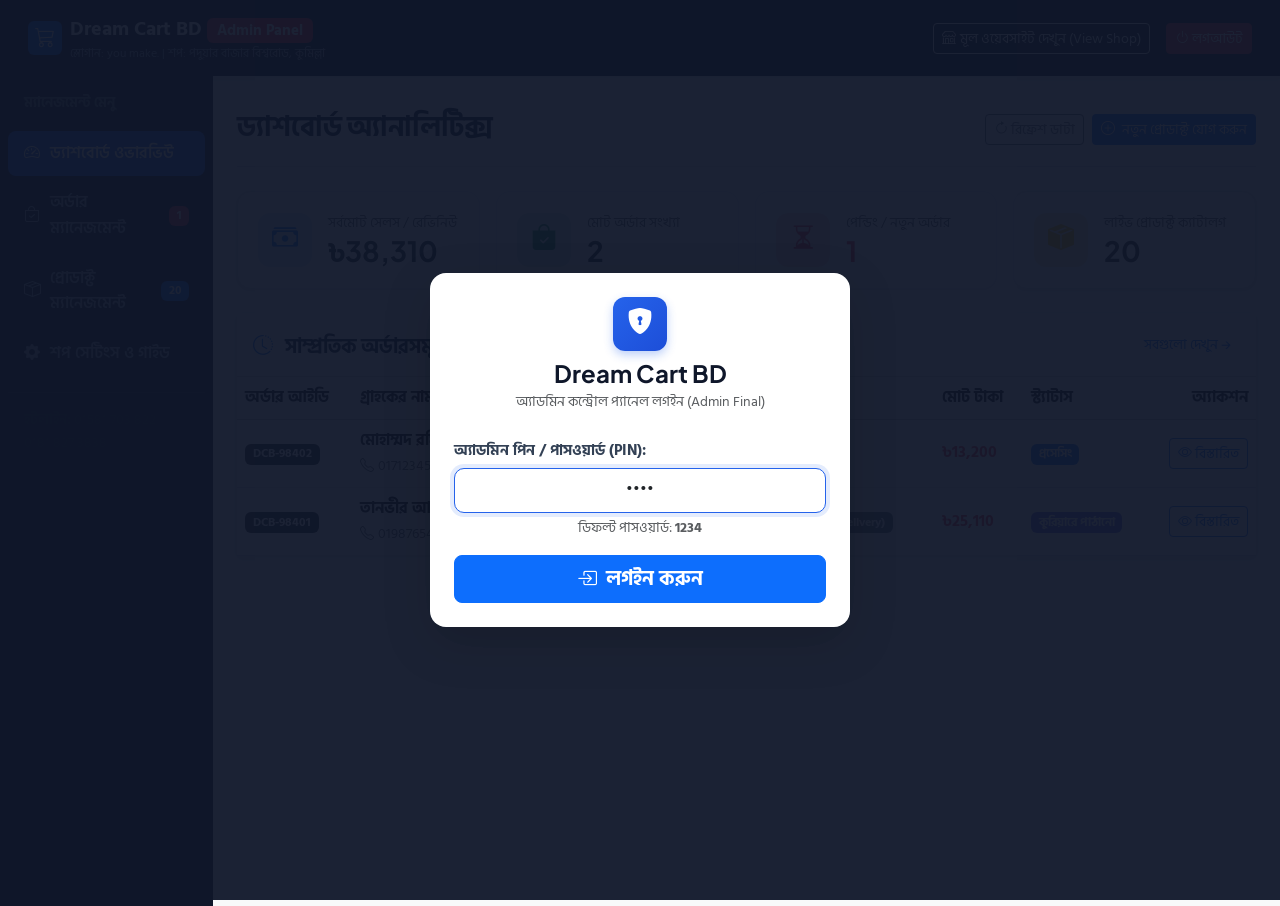
==== admin.html @ ada5e943 "Add files via upload" ====
<!DOCTYPE html>
<html lang="bn">
<head>
  <meta charset="UTF-8">
  <meta name="viewport" content="width=device-width, initial-scale=1.0">
  <title>Admin Panel - Dream Cart BD | অ্যাডমিন কন্ট্রোল প্যানেল</title>
  
  <!-- Bootstrap 5 CSS -->
  <link href="https://cdn.jsdelivr.net/npm/bootstrap@5.3.3/dist/css/bootstrap.min.css" rel="stylesheet">
  <!-- Bootstrap Icons -->
  <link rel="stylesheet" href="https://cdn.jsdelivr.net/npm/bootstrap-icons@1.11.3/font/bootstrap-icons.min.css">
  <!-- Google Fonts -->
  <link href="https://fonts.googleapis.com/css2?family=Hind+Siliguri:wght@400;500;600;700&family=Plus+Jakarta+Sans:wght@500;600;700;800&display=swap" rel="stylesheet">
  <link rel="stylesheet" href="css/style.css">
  
  <style>
    .admin-sidebar {
      min-height: calc(100vh - 70px);
      background: #0f172a;
      color: #94a3b8;
    }
    .admin-nav-item {
      color: #94a3b8;
      border-radius: 8px;
      padding: 10px 16px;
      margin-bottom: 4px;
      display: flex;
      align-items: center;
      gap: 10px;
      text-decoration: none;
      font-weight: 600;
      transition: all 0.2s;
    }
    .admin-nav-item:hover, .admin-nav-item.active {
      background: #2563eb;
      color: #ffffff;
    }
    .stat-card {
      border: 1px solid #e2e8f0;
      border-radius: 14px;
      padding: 20px;
      background: #ffffff;
      box-shadow: var(--shadow-sm);
      display: flex;
      align-items: center;
      gap: 16px;
    }
    .stat-icon {
      width: 54px;
      height: 54px;
      border-radius: 12px;
      display: flex;
      align-items: center;
      justify-content: center;
      font-size: 26px;
      flex-shrink: 0;
    }
    .login-overlay {
      position: fixed;
      top: 0;
      left: 0;
      width: 100vw;
      height: 100vh;
      background: rgba(15, 23, 42, 0.95);
      z-index: 2000;
      display: flex;
      align-items: center;
      justify-content: center;
    }
  </style>
</head>
<body class="bg-light">

  <!-- Admin Login Protection Overlay -->
  <div id="admin-login-overlay" class="login-overlay">
    <div class="card p-4 shadow-lg border-0" style="max-width: 420px; width: 90%; border-radius: 16px;">
      <div class="text-center mb-4">
        <div class="brand-icon-box mx-auto mb-2" style="width: 54px; height: 54px; font-size: 26px;">
          <i class="bi bi-shield-lock-fill"></i>
        </div>
        <h4 class="fw-bold mb-1">Dream Cart BD</h4>
        <p class="text-muted small mb-0">অ্যাডমিন কন্ট্রোল প্যানেল লগইন (Admin Final)</p>
      </div>
      <form id="admin-login-form">
        <div class="mb-3">
          <label class="form-label small fw-bold">অ্যাডমিন পিন / পাসওয়ার্ড (PIN):</label>
          <input type="password" id="admin-pin-input" class="form-control form-control-lg text-center" placeholder="যেমন: 1234" value="1234" required autofocus>
          <div class="form-text text-center">ডিফল্ট পাসওয়ার্ড: <strong>1234</strong></div>
        </div>
        <button type="submit" class="btn btn-primary btn-lg w-100 fw-bold">
          <i class="bi bi-box-arrow-in-right me-1"></i> লগইন করুন
        </button>
      </form>
    </div>
  </div>

  <!-- Admin Top Navbar -->
  <header class="navbar navbar-expand-lg navbar-dark bg-dark sticky-top px-3 py-2 shadow-sm" style="background:#0f172a !important;">
    <div class="container-fluid">
      <a class="navbar-brand d-flex align-items-center gap-2" href="admin.html">
        <div class="bg-primary text-white p-2 rounded-2 d-flex align-items-center justify-content-center" style="width: 34px; height: 34px;">
          <i class="bi bi-cart3"></i>
        </div>
        <div>
          <span class="fw-bold">Dream Cart BD</span> <span class="badge bg-danger">Admin Panel</span>
          <div style="font-size: 0.72rem; color: #94a3b8;">স্লোগান: you make. | শপ: পদুয়ার বাজার বিশ্বরোড, কুমিল্লা</div>
        </div>
      </a>

      <div class="d-flex align-items-center gap-3">
        <a href="index.html" class="btn btn-outline-light btn-sm d-flex align-items-center gap-1">
          <i class="bi bi-shop"></i> মূল ওয়েবসাইট দেখুন (View Shop)
        </a>
        <button class="btn btn-danger btn-sm" onclick="adminLogout()">
          <i class="bi bi-power"></i> লগআউট
        </button>
      </div>
    </div>
  </header>

  <div class="container-fluid">
    <div class="row">
      <!-- Admin Sidebar Navigation -->
      <nav class="col-md-3 col-lg-2 d-md-block admin-sidebar py-3 px-2">
        <div class="position-sticky">
          <div class="px-3 mb-3 text-uppercase text-secondary small fw-bold">ম্যানেজমেন্ট মেনু</div>
          <a href="#section-dashboard" class="admin-nav-item active" onclick="switchAdminTab('dashboard', this)">
            <i class="bi bi-speedometer2"></i> ড্যাশবোর্ড ওভারভিউ
          </a>
          <a href="#section-orders" class="admin-nav-item" onclick="switchAdminTab('orders', this)">
            <i class="bi bi-bag-check"></i> অর্ডার ম্যানেজমেন্ট
            <span class="badge bg-danger ms-auto" id="sidebar-pending-badge">0</span>
          </a>
          <a href="#section-products" class="admin-nav-item" onclick="switchAdminTab('products', this)">
            <i class="bi bi-box-seam"></i> প্রোডাক্ট ম্যানেজমেন্ট
            <span class="badge bg-primary ms-auto" id="sidebar-product-count">20</span>
          </a>
          <a href="#section-settings" class="admin-nav-item" onclick="switchAdminTab('settings', this)">
            <i class="bi bi-gear-fill"></i> শপ সেটিংস ও গাইড
          </a>

          <hr class="border-secondary my-3">
          <div class="px-3 text-muted small">
            <div><strong>হটলাইন:</strong> 01581 703 822</div>
            <div>0181 827 3838</div>
          </div>
        </div>
      </nav>

      <!-- Main Content Area -->
      <main class="col-md-9 ms-sm-auto col-lg-10 px-md-4 py-4">

        <!-- TAB 1: Dashboard Overview -->
        <div id="tab-dashboard" class="admin-tab-content">
          <div class="d-flex justify-content-between flex-wrap flex-md-nowrap align-items-center pt-2 pb-3 mb-4 border-bottom">
            <h2 class="h3 fw-bold">ড্যাশবোর্ড অ্যানালিটিক্স</h2>
            <div class="btn-toolbar mb-2 mb-md-0">
              <button type="button" class="btn btn-sm btn-outline-secondary me-2" onclick="refreshAdminData()">
                <i class="bi bi-arrow-clockwise"></i> রিফ্রেশ ডাটা
              </button>
              <button type="button" class="btn btn-sm btn-primary" onclick="openAddProductModal()">
                <i class="bi bi-plus-circle me-1"></i> নতুন প্রোডাক্ট যোগ করুন
              </button>
            </div>
          </div>

          <!-- Stats Grid -->
          <div class="row g-3 mb-4">
            <div class="col-sm-6 col-xl-3">
              <div class="stat-card">
                <div class="stat-icon bg-primary-subtle text-primary"><i class="bi bi-cash-stack"></i></div>
                <div>
                  <div class="text-muted small">সর্বমোট সেলস / রেভিনিউ</div>
                  <h3 class="fw-bold mb-0 text-dark" id="stat-total-revenue">৳০</h3>
                </div>
              </div>
            </div>
            <div class="col-sm-6 col-xl-3">
              <div class="stat-card">
                <div class="stat-icon bg-success-subtle text-success"><i class="bi bi-bag-check-fill"></i></div>
                <div>
                  <div class="text-muted small">মোট অর্ডার সংখ্যা</div>
                  <h3 class="fw-bold mb-0 text-dark" id="stat-total-orders">০</h3>
                </div>
              </div>
            </div>
            <div class="col-sm-6 col-xl-3">
              <div class="stat-card">
                <div class="stat-icon bg-danger-subtle text-danger"><i class="bi bi-hourglass-split"></i></div>
                <div>
                  <div class="text-muted small">পেন্ডিং / নতুন অর্ডার</div>
                  <h3 class="fw-bold mb-0 text-danger" id="stat-pending-orders">০</h3>
                </div>
              </div>
            </div>
            <div class="col-sm-6 col-xl-3">
              <div class="stat-card">
                <div class="stat-icon bg-warning-subtle text-warning"><i class="bi bi-box-seam-fill"></i></div>
                <div>
                  <div class="text-muted small">লাইভ প্রোডাক্ট ক্যাটালগ</div>
                  <h3 class="fw-bold mb-0 text-dark" id="stat-total-products">২০</h3>
                </div>
              </div>
            </div>
          </div>

          <!-- Quick Orders Table in Dashboard -->
          <div class="card border-0 shadow-sm mb-4">
            <div class="card-header bg-white py-3 d-flex justify-content-between align-items-center">
              <h5 class="fw-bold mb-0"><i class="bi bi-clock-history me-2 text-primary"></i> সাম্প্রতিক অর্ডারসমূহ (Recent Orders)</h5>
              <button class="btn btn-sm btn-link text-decoration-none" onclick="switchAdminTab('orders')">সবগুলো দেখুন →</button>
            </div>
            <div class="table-responsive">
              <table class="table table-hover align-middle mb-0">
                <thead class="table-light">
                  <tr>
                    <th>অর্ডার আইডি</th>
                    <th>গ্রাহকের নাম ও ফোন</th>
                    <th>ডেলিভারি এরিয়া</th>
                    <th>পেমেন্ট মেথড ও TrxID</th>
                    <th>মোট টাকা</th>
                    <th>স্ট্যাটাস</th>
                    <th class="text-end">অ্যাকশন</th>
                  </tr>
                </thead>
                <tbody id="dashboard-recent-orders-tbody">
                  <!-- Rendered via JS -->
                </tbody>
              </table>
            </div>
          </div>
        </div>

        <!-- TAB 2: Orders Management -->
        <div id="tab-orders" class="admin-tab-content" style="display: none;">
          <div class="d-flex justify-content-between flex-wrap flex-md-nowrap align-items-center pt-2 pb-3 mb-4 border-bottom">
            <h2 class="h3 fw-bold">অর্ডার ম্যানেজমেন্ট (Order Management)</h2>
            <div class="d-flex gap-2">
              <button class="btn btn-sm btn-outline-success" onclick="exportOrdersToCSV()">
                <i class="bi bi-file-earmark-spreadsheet me-1"></i> এক্সেল / CSV ডাউনলোড
              </button>
            </div>
          </div>

          <!-- Order Filters -->
          <div class="card border-0 shadow-sm p-3 mb-4">
            <div class="row g-3 align-items-center">
              <div class="col-md-4">
                <div class="input-group">
                  <span class="input-group-text bg-white"><i class="bi bi-search"></i></span>
                  <input type="text" id="order-search-input" class="form-control" placeholder="অর্ডার আইডি, গ্রাহকের নাম বা ফোন দিয়ে খুঁজুন...">
                </div>
              </div>
              <div class="col-md-3">
                <select id="order-status-filter" class="form-select">
                  <option value="all">সকল স্ট্যাটাস</option>
                  <option value="Pending">নতুন (Pending)</option>
                  <option value="Confirmed">কনফার্মড (Confirmed)</option>
                  <option value="Processing">প্রসেসিং (Processing)</option>
                  <option value="Shipped">কুরিয়ারে পাঠানো (Shipped)</option>
                  <option value="Delivered">ডেলিভারড (Delivered)</option>
                  <option value="Cancelled">বাতিল (Cancelled)</option>
                </select>
              </div>
              <div class="col-md-3">
                <select id="order-payment-filter" class="form-select">
                  <option value="all">সকল পেমেন্ট পদ্ধতি</option>
                  <option value="cod">ক্যাশ অন ডেলিভারি (COD)</option>
                  <option value="bkash">বিকাশ (bKash)</option>
                  <option value="nagad">নগদ (Nagad)</option>
                  <option value="rocket">রকেট (Rocket)</option>
                  <option value="bank">ব্যাংক ট্রান্সফার</option>
                </select>
              </div>
              <div class="col-md-2 text-end">
                <span class="text-muted small" id="orders-count-text">০ টি অর্ডার</span>
              </div>
            </div>
          </div>

          <!-- Full Orders Table -->
          <div class="card border-0 shadow-sm">
            <div class="table-responsive">
              <table class="table table-hover align-middle mb-0">
                <thead class="table-light">
                  <tr>
                    <th>অর্ডার আইডি</th>
                    <th>তারিখ</th>
                    <th>গ্রাহকের তথ্য ও ঠিকানা</th>
                    <th>পেমেন্ট মেথড</th>
                    <th>TrxID / প্রেরক</th>
                    <th>মূল্য</th>
                    <th>স্ট্যাটাস আপডেট</th>
                    <th class="text-end">অ্যাকশন</th>
                  </tr>
                </thead>
                <tbody id="admin-orders-tbody">
                  <!-- Rendered via JS -->
                </tbody>
              </table>
            </div>
          </div>
        </div>

        <!-- TAB 3: Products Management -->
        <div id="tab-products" class="admin-tab-content" style="display: none;">
          <div class="d-flex justify-content-between flex-wrap flex-md-nowrap align-items-center pt-2 pb-3 mb-4 border-bottom">
            <div>
              <h2 class="h3 fw-bold mb-1">প্রোডাক্ট ম্যানেজমেন্ট (Product Management)</h2>
              <p class="text-muted small mb-0">হোমপেজের ২০টি প্রোডাক্ট আপলোড, এডিট ও পরিবর্তন করুন</p>
            </div>
            <div class="d-flex gap-2">
              <button class="btn btn-outline-danger btn-sm" onclick="confirmResetProducts()">
                <i class="bi bi-arrow-counterclockwise me-1"></i> ডিফল্ট ২০ প্রোডাক্ট রিস্টোর
              </button>
              <button class="btn btn-primary btn-sm fw-bold" onclick="openAddProductModal()">
                <i class="bi bi-plus-lg me-1"></i> নতুন প্রোডাক্ট যুক্ত করুন
              </button>
            </div>
          </div>

          <!-- Products Filter Bar -->
          <div class="card border-0 shadow-sm p-3 mb-4">
            <div class="row g-3">
              <div class="col-md-6">
                <input type="text" id="admin-product-search" class="form-control" placeholder="প্রোডাক্টের নাম দিয়ে খুঁজুন...">
              </div>
              <div class="col-md-4">
                <select id="admin-product-cat-filter" class="form-select">
                  <option value="all">সকল ক্যাটাগরি</option>
                  <option value="Cash & Security">ক্যাশ ও সিকিউরিটি</option>
                  <option value="Paper & Shredders">পেপার ও শ্রেডার</option>
                  <option value="Office Furniture">অফিস ফার্নিচার</option>
                  <option value="POS & Barcode">পিওএস ও বারকোড</option>
                  <option value="Electronics & Presentation">ইলেকট্রনিক্স ও প্রযুক্তি</option>
                  <option value="Binding & Lamination">বাইন্ডিং ও লেমিনেশন</option>
                </select>
              </div>
              <div class="col-md-2 text-end">
                <span class="badge bg-secondary p-2" id="admin-products-count-badge">২০ টি প্রোডাক্ট</span>
              </div>
            </div>
          </div>

          <!-- Products Table -->
          <div class="card border-0 shadow-sm">
            <div class="table-responsive">
              <table class="table table-hover align-middle mb-0">
                <thead class="table-light">
                  <tr>
                    <th style="width: 70px;">ছবি</th>
                    <th>প্রোডাক্টের নাম ও ক্যাটাগরি</th>
                    <th>রেগুলার প্রাইস</th>
                    <th>সেলিং প্রাইস (৫% ছাড়া)</th>
                    <th>স্টক</th>
                    <th>স্ট্যাটাস</th>
                    <th class="text-end" style="width: 150px;">অ্যাকশন</th>
                  </tr>
                </thead>
                <tbody id="admin-products-tbody">
                  <!-- Rendered via JS -->
                </tbody>
              </table>
            </div>
          </div>
        </div>

        <!-- TAB 4: Shop Settings & Help -->
        <div id="tab-settings" class="admin-tab-content" style="display: none;">
          <div class="pt-2 pb-3 mb-4 border-bottom">
            <h2 class="h3 fw-bold">শপ ইনফরমেশন ও গিটহাব ডিপ্লয়মেন্ট গাইড</h2>
          </div>

          <div class="row g-4">
            <div class="col-lg-6">
              <div class="card border-0 shadow-sm p-4 h-100">
                <h5 class="fw-bold mb-3 text-primary"><i class="bi bi-shop me-2"></i> দোকানের বর্তমান তথ্য</h5>
                <table class="table table-bordered small">
                  <tr>
                    <th style="width: 35%;">দোকানের নাম:</th>
                    <td><strong>Dream Cart BD</strong></td>
                  </tr>
                  <tr>
                    <th>স্লোগান:</th>
                    <td class="text-danger"><strong>you make.</strong></td>
                  </tr>
                  <tr>
                    <th>মোবাইল নম্বর:</th>
                    <td>01581 703 822, 0181 827 3838</td>
                  </tr>
                  <tr>
                    <th>ঠিকানা:</th>
                    <td>chaudhari plaza ground floor room number 3 paduar Bazar, bishwa Road comilla.</td>
                  </tr>
                  <tr>
                    <th>প্রোডাক্ট ধরন:</th>
                    <td>অফিস ইকুইপমেন্ট (Office Equipment)</td>
                  </tr>
                  <tr>
                    <th>ডেলিভারি চার্জ:</th>
                    <td>কুমিল্লার ভিতর: ৯০৳ | ঢাকার ভিতরে: ১১০৳ | বাইরে: ১৩৫৳</td>
                  </tr>
                  <tr>
                    <th>অনলাইন ছাড়:</th>
                    <td><strong>৫% ক্যাশব্যাক</strong> (স্বয়ংক্রিয়ভাবে ক্যালকুলেট হয়)</td>
                  </tr>
                  <tr>
                    <th>বিকাশ একাউন্ট:</th>
                    <td>০১৮৭৯৬৫৩১৪৩ (পার্সোনাল), ০১৫৮১৭০৩৮২২ (পেমেন্ট মার্চেন্ট)</td>
                  </tr>
                  <tr>
                    <th>নগদ / রকেট:</th>
                    <td>নগদ: ০১৮৭৯৬৫৩১৪৩ | রকেট: ০১৫৮১৭০৩৮২২</td>
                  </tr>
                  <tr>
                    <th>ব্যাংক একাউন্ট:</th>
                    <td>20508070200030208, Islami Bank BD Ltd, Jainal Abedin</td>
                  </tr>
                  <tr>
                    <th>মূল শপ লিংক:</th>
                    <td><a href="https://tinyurl.com/Dream-Cart-BD" target="_blank">https://tinyurl.com/Dream-Cart-BD</a></td>
                  </tr>
                </table>
              </div>
            </div>

            <div class="col-lg-6">
              <div class="card border-0 shadow-sm p-4 h-100">
                <h5 class="fw-bold mb-3 text-success"><i class="bi bi-github me-2"></i> গিটহাব পেজেস (GitHub Pages) ফ্রি হোস্ট গাইড</h5>
                <p class="small text-muted">এই ওয়েবসাইটটি সম্পূর্ণ স্ট্যাটিক (HTML, CSS, JS) হওয়ায় কোনো সার্ভার ফি ছাড়াই আজীবন ১০০% ফ্রিতে GitHub Pages-এ লাইভ রাখতে পারবেন:</p>
                <ol class="small text-muted ps-3">
                  <li class="mb-2">আপনার GitHub অ্যাকাউন্টে যান এবং একটি নতুন রিপোজিটরি তৈরি করুন (যেমন: <code>dream-cart-bd</code>)।</li>
                  <li class="mb-2">এই ফোল্ডারের সকল ফাইল (<code>index.html</code>, <code>admin.html</code>, <code>css/</code>, <code>js/</code>, <code>README.md</code>) আপলোড করুন।</li>
                  <li class="mb-2">রিপোজিটরির <strong>Settings</strong> ট্যাবে ক্লিক করে বাম পাশের মেনু থেকে <strong>Pages</strong> অপশনে যান।</li>
                  <li class="mb-2"><strong>Build and deployment</strong> সেকশনে <em>Branch: main</em> এবং <em>Folder: /(root)</em> সিলেক্ট করে <strong>Save</strong> বাটনে ক্লিক করুন।</li>
                  <li class="mb-2">মাত্র ১-২ মিনিটের মধ্যে আপনার ওয়েবসাইট বিশ্বব্যাপী ফ্রি ডোমেইনে লাইভ হয়ে যাবে!</li>
                </ol>
                <div class="alert alert-info small mb-0">
                  <i class="bi bi-info-circle-fill me-1"></i> কাস্টমার ওয়েবসাইট থেকে অর্ডার করলে তা সরাসরি আপনার ব্রাউজারের এই অ্যাডমিন প্যানেলে জমা হবে!
                </div>
              </div>
            </div>
          </div>
        </div>

      </main>
    </div>
  </div>

  <!-- Order Details & Print Invoice Modal -->
  <div class="modal fade" id="adminOrderDetailsModal" tabindex="-1" aria-hidden="true">
    <div class="modal-dialog modal-lg modal-dialog-centered modal-dialog-scrollable">
      <div class="modal-content">
        <div class="modal-header bg-dark text-white">
          <h5 class="modal-title fw-bold"><i class="bi bi-receipt me-2"></i> অর্ডার বিস্তারিত ও চালান (#<span id="adm-modal-order-id"></span>)</h5>
          <button type="button" class="btn-close btn-close-white" data-bs-dismiss="modal" aria-label="Close"></button>
        </div>
        <div class="modal-body p-4">
          <div class="printable-invoice" id="admin-printable-invoice">
            <div class="d-flex justify-content-between align-items-center border-bottom pb-3 mb-3">
              <div>
                <h3 class="fw-bold text-primary mb-0">Dream Cart BD</h3>
                <small class="text-danger fw-bold">you make. | Office Equipment Specialist</small>
                <div class="small text-muted">চৌধুরী প্লাজা গ্রাউন্ড ফ্লোর রুম নং ৩, পদুয়ার বাজার বিশ্বরোড, কুমিল্লা</div>
                <div class="small text-muted">ফোন: 01581 703 822, 0181 827 3838</div>
              </div>
              <div class="text-end">
                <span class="badge bg-danger fs-6 mb-1" id="adm-view-order-id"></span>
                <div class="small text-muted" id="adm-view-order-date"></div>
                <span class="badge bg-info mt-1" id="adm-view-order-status"></span>
              </div>
            </div>

            <!-- Customer and Payment Details -->
            <div class="row g-3 mb-3">
              <div class="col-sm-6">
                <strong>গ্রাহকের তথ্য:</strong>
                <div id="adm-view-cust-name" class="fw-bold"></div>
                <div>ফোন: <a href="#" id="adm-view-cust-phone" class="text-decoration-none"></a></div>
                <div>ইমেইল: <span id="adm-view-cust-email"></span></div>
                <div class="small text-muted mt-1">ঠিকানা: <span id="adm-view-cust-address"></span></div>
                <div class="badge bg-light text-dark border mt-1">ডেলিভারি এরিয়া: <span id="adm-view-area-name"></span></div>
              </div>
              <div class="col-sm-6 text-sm-end">
                <strong>পেমেন্ট সংক্রান্ত তথ্য:</strong>
                <div class="fw-bold text-primary" id="adm-view-payment-method"></div>
                <div id="adm-view-online-fields" class="mt-1 p-2 bg-light rounded text-start d-inline-block">
                  <div><strong>প্রেরকের নম্বর:</strong> <span id="adm-view-sender-phone"></span></div>
                  <div><strong>TrxID:</strong> <span id="adm-view-trx-id" class="text-danger fw-bold"></span></div>
                </div>
              </div>
            </div>

            <!-- Items Table -->
            <table class="table table-bordered table-sm mb-3">
              <thead class="table-light">
                <tr>
                  <th>প্রোডাক্টের নাম ও ভ্যারিয়েন্ট</th>
                  <th class="text-center">পরিমাণ</th>
                  <th class="text-end">একক দাম</th>
                  <th class="text-end">মোট টাকা</th>
                </tr>
              </thead>
              <tbody id="adm-view-items-tbody">
                <!-- Injected via JS -->
              </tbody>
              <tfoot>
                <tr>
                  <th colspan="3" class="text-end">সাবটোটাল:</th>
                  <td class="text-end fw-bold" id="adm-view-subtotal">৳০</td>
                </tr>
                <tr id="adm-view-discount-row" style="display: none;">
                  <th colspan="3" class="text-end text-success">অনলাইন পেমেন্ট ৫% ছাড়:</th>
                  <td class="text-end text-success fw-bold" id="adm-view-discount">-৳০</td>
                </tr>
                <tr>
                  <th colspan="3" class="text-end">ডেলিভারি চার্জ:</th>
                  <td class="text-end" id="adm-view-delivery">৳০</td>
                </tr>
                <tr class="table-danger">
                  <th colspan="3" class="text-end fs-6">সর্বমোট প্রদেয় বিল:</th>
                  <th class="text-end fs-6 text-danger" id="adm-view-total">৳০</th>
                </tr>
              </tfoot>
            </table>

            <!-- Customer Notes -->
            <div id="adm-view-notes-box" class="p-2 bg-light rounded small mb-3" style="display: none;">
              <strong>গ্রাহকের বিশেষ নোট:</strong> <span id="adm-view-notes"></span>
            </div>
          </div>

          <!-- Status Update Box -->
          <div class="card p-3 border-0 bg-light mt-3">
            <h6 class="fw-bold mb-2">অর্ডার স্ট্যাটাস পরিবর্তন করুন:</h6>
            <div class="d-flex gap-2 align-items-center">
              <select id="adm-modal-status-select" class="form-select w-auto">
                <option value="Pending">নতুন অর্ডার (Pending)</option>
                <option value="Confirmed">কনফার্মড (Confirmed)</option>
                <option value="Processing">প্রসেসিং (Processing)</option>
                <option value="Shipped">কুরিয়ারে পাঠানো হয়েছে (Shipped)</option>
                <option value="Delivered">ডেলিভারড সম্পন্ন (Delivered)</option>
                <option value="Cancelled">বাতিল করা হয়েছে (Cancelled)</option>
              </select>
              <button class="btn btn-primary" onclick="updateOrderStatusFromModal()">
                <i class="bi bi-check2"></i> সেভ করুন
              </button>
            </div>
          </div>
        </div>
        <div class="modal-footer justify-content-between">
          <div class="d-flex gap-2">
            <button class="btn btn-dark" onclick="window.print()">
              <i class="bi bi-printer me-1"></i> ইনভয়েস প্রিন্ট
            </button>
            <a href="#" id="adm-modal-btn-wa" target="_blank" class="btn btn-success" style="background:#25d366; border:none;">
              <i class="bi bi-whatsapp me-1"></i> কাস্টমারকে WhatsApp মেসেজ
            </a>
          </div>
          <button type="button" class="btn btn-secondary" data-bs-dismiss="modal">বন্ধ করুন</button>
        </div>
      </div>
    </div>
  </div>

  <!-- Add / Edit Product Modal -->
  <div class="modal fade" id="productFormModal" tabindex="-1" aria-hidden="true">
    <div class="modal-dialog modal-lg modal-dialog-centered modal-dialog-scrollable">
      <div class="modal-content">
        <div class="modal-header bg-primary text-white">
          <h5 class="modal-title fw-bold" id="productFormModalTitle">নতুন প্রোডাক্ট যোগ করুন</h5>
          <button type="button" class="btn-close btn-close-white" data-bs-dismiss="modal" aria-label="Close"></button>
        </div>
        <form id="product-edit-form" onsubmit="handleProductFormSubmit(event)">
          <div class="modal-body p-4">
            <input type="hidden" id="pf-product-id">

            <div class="row g-3">
              <div class="col-md-8">
                <label class="form-label fw-bold">প্রোডাক্টের শিরোনাম (Title in Bangla) <span class="text-danger">*</span></label>
                <input type="text" id="pf-title" class="form-control" required placeholder="যেমন: ডুয়াল সেন্সর মানি কাউন্টিং মেশিন">
              </div>
              <div class="col-md-4">
                <label class="form-label fw-bold">ক্যাটাগরি (Category) <span class="text-danger">*</span></label>
                <select id="pf-category" class="form-select" required>
                  <option value="Cash & Security">ক্যাশ ও সিকিউরিটি</option>
                  <option value="Paper & Shredders">পেপার ও শ্রেডার</option>
                  <option value="Office Furniture">অফিস ফার্নিচার</option>
                  <option value="POS & Barcode">পিওএস ও বারকোড</option>
                  <option value="Electronics & Presentation">ইলেকট্রনিক্স ও প্রযুক্তি</option>
                  <option value="Binding & Lamination">বাইন্ডিং ও লেমিনেশন</option>
                </select>
              </div>

              <div class="col-md-4">
                <label class="form-label fw-bold">রেগুলার প্রাইস (৳) <span class="text-danger">*</span></label>
                <input type="number" id="pf-regular-price" class="form-control" required placeholder="16500">
              </div>
              <div class="col-md-4">
                <label class="form-label fw-bold">সেলিং প্রাইস (৳) <span class="text-danger">*</span></label>
                <input type="number" id="pf-sale-price" class="form-control" required placeholder="13800">
              </div>
              <div class="col-md-4">
                <label class="form-label fw-bold">স্টক পরিমাণ (Stock) <span class="text-danger">*</span></label>
                <input type="number" id="pf-stock" class="form-control" required placeholder="15">
              </div>

              <div class="col-md-6">
                <label class="form-label fw-bold">কালার ভ্যারিয়েন্ট (কমা দিয়ে আলাদা করুন)</label>
                <input type="text" id="pf-colors" class="form-control" placeholder="ম্যাট ব্ল্যাক, সিলভার গ্রে, আইভরি হোয়াইট">
              </div>
              <div class="col-md-6">
                <label class="form-label fw-bold">সাইজ / মডেল স্পেক (কমা দিয়ে আলাদা করুন)</label>
                <input type="text" id="pf-sizes" class="form-control" placeholder="স্ট্যান্ডার্ড, হেভি ডিউটি, প্রো ম্যাক্স">
              </div>

              <!-- Multi-Image URLs (5-10 images) -->
              <div class="col-12">
                <div class="d-flex justify-content-between align-items-center mb-1">
                  <label class="form-label fw-bold mb-0">প্রোডাক্টের ছবিসমূহ (৫ থেকে ১০টি ইমেজ লিঙ্ক দিন) <span class="text-danger">*</span></label>
                  <button type="button" class="btn btn-sm btn-outline-primary" onclick="addImageUrlInput()">
                    <i class="bi bi-plus-circle me-1"></i> আরও ছবি যোগ করুন
                  </button>
                </div>
                <small class="text-muted d-block mb-2">প্রতিটি প্রোডাক্টে ৫-১০ টি ছবি থাকলে কাস্টমার ডিটেইলস পেজে স্বয়ংক্রিয়ভাবে স্লাইডারে প্রদর্শিত হবে।</small>
                <div id="pf-images-container">
                  <!-- Inputs dynamically added -->
                </div>
              </div>

              <div class="col-md-6">
                <label class="form-label fw-bold">ব্যাজ (Badge Text)</label>
                <input type="text" id="pf-badge" class="form-control" placeholder="যেমন: বেস্ট সেলার, হট ডিল">
              </div>
              <div class="col-md-6">
                <label class="form-label fw-bold">ওয়ারেন্টি তথ্য</label>
                <input type="text" id="pf-warranty" class="form-control" placeholder="১ বছরের অফিসিয়াল সার্ভিস ওয়ারেন্টি">
              </div>

              <div class="col-12">
                <label class="form-label fw-bold">প্রধান ফিচারসমূহ (প্রতি লাইনে একটি করে)</label>
                <textarea id="pf-highlights" class="form-control" rows="3" placeholder="প্রতি মিনিটে ১০০০ নোট গণনার গতি&#10;ইউভি এবং এমজি ফেক নোট সেন্সর&#10;এক্সটার্নাল কাস্টমার ডিসপ্লে ফ্রি"></textarea>
              </div>

              <div class="col-12">
                <label class="form-label fw-bold">বিস্তারিত বর্ণনা (Description)</label>
                <textarea id="pf-desc" class="form-control" rows="3" placeholder="প্রোডাক্টের বিস্তারিত বিবরণ লিখুন..."></textarea>
              </div>
            </div>
          </div>
          <div class="modal-footer">
            <button type="button" class="btn btn-secondary" data-bs-dismiss="modal">বাতিল</button>
            <button type="submit" class="btn btn-primary fw-bold px-4">
              <i class="bi bi-save me-1"></i> প্রোডাক্ট সেভ করুন
            </button>
          </div>
        </form>
      </div>
    </div>
  </div>

  <!-- Bootstrap 5 JS Bundle -->
  <script src="https://cdn.jsdelivr.net/npm/bootstrap@5.3.3/dist/js/bootstrap.bundle.min.js"></script>
  <!-- Store Data & Admin Logic -->
  <script src="js/data.js"></script>
  <script src="js/admin.js"></script>
</body>
</html>
---- css/style.css ----
/* ==========================================================================
   Dream Cart BD - Premium E-Commerce Styling
   Slogan: you make. | Office Equipment Specialist
   ========================================================================== */

@import url('https://fonts.googleapis.com/css2?family=Hind+Siliguri:wght@300;400;500;600;700&family=Plus+Jakarta+Sans:wght@400;500;600;700;800&display=swap');

:root {
  --primary: #0f172a;
  --primary-light: #1e293b;
  --accent: #2563eb;
  --accent-hover: #1d4ed8;
  --cta: #e11d48;
  --cta-hover: #be123c;
  --success: #10b981;
  --success-dark: #059669;
  --warning: #f59e0b;
  --bkash: #e2136e;
  --nagad: #f7941d;
  --rocket: #8c3494;
  --bank: #006633;
  --bg-soft: #f8fafc;
  --card-bg: #ffffff;
  --text-dark: #0f172a;
  --text-muted: #64748b;
  --border-color: #e2e8f0;
  --shadow-sm: 0 1px 3px rgba(0,0,0,0.06), 0 1px 2px rgba(0,0,0,0.04);
  --shadow-md: 0 4px 6px -1px rgba(0,0,0,0.08), 0 2px 4px -1px rgba(0,0,0,0.04);
  --shadow-lg: 0 10px 25px -3px rgba(0,0,0,0.08), 0 4px 6px -2px rgba(0,0,0,0.03);
  --shadow-hover: 0 20px 30px -5px rgba(37, 99, 235, 0.15);
  --radius-sm: 8px;
  --radius-md: 14px;
  --radius-lg: 20px;
}

body {
  font-family: 'Hind Siliguri', 'Plus Jakarta Sans', sans-serif;
  background-color: var(--bg-soft);
  color: var(--text-dark);
  line-height: 1.6;
  overflow-x: hidden;
}

h1, h2, h3, h4, h5, h6 {
  font-family: 'Plus Jakarta Sans', 'Hind Siliguri', sans-serif;
  font-weight: 700;
  color: var(--text-dark);
}

a {
  text-decoration: none;
  transition: all 0.25s ease;
}

/* ==========================================================================
   Top Announcement Bar
   ========================================================================== */
.top-bar-ticker {
  background: linear-gradient(90deg, #0f172a 0%, #1e1b4b 50%, #0f172a 100%);
  color: #f1f5f9;
  font-size: 0.88rem;
  padding: 8px 0;
  border-bottom: 1px solid rgba(255,255,255,0.1);
}
.top-bar-ticker .discount-pill {
  background: #e11d48;
  color: #fff;
  padding: 2px 10px;
  border-radius: 20px;
  font-weight: 700;
  font-size: 0.8rem;
  display: inline-block;
  animation: pulse-glow 2s infinite;
}
@keyframes pulse-glow {
  0% { box-shadow: 0 0 0 0 rgba(225, 29, 72, 0.7); }
  70% { box-shadow: 0 0 0 8px rgba(225, 29, 72, 0); }
  100% { box-shadow: 0 0 0 0 rgba(225, 29, 72, 0); }
}

/* ==========================================================================
   Main Navbar
   ========================================================================== */
.site-header {
  background: #ffffff;
  box-shadow: 0 2px 15px rgba(0,0,0,0.05);
  position: sticky;
  top: 0;
  z-index: 1020;
  transition: all 0.3s ease;
}
.brand-logo-wrap {
  display: flex;
  align-items: center;
  gap: 12px;
}
.brand-icon-box {
  width: 48px;
  height: 48px;
  background: linear-gradient(135deg, #2563eb, #1d4ed8);
  color: #ffffff;
  border-radius: 12px;
  display: flex;
  align-items: center;
  justify-content: center;
  font-size: 24px;
  box-shadow: 0 4px 10px rgba(37, 99, 235, 0.3);
}
.brand-name {
  font-size: 1.5rem;
  font-weight: 800;
  letter-spacing: -0.5px;
  color: #0f172a;
  line-height: 1.1;
  margin: 0;
}
.brand-name span {
  color: #2563eb;
}
.brand-slogan {
  font-size: 0.82rem;
  font-weight: 600;
  color: #e11d48;
  letter-spacing: 1px;
  text-transform: lowercase;
  margin: 0;
}
.header-contact-badge {
  background: #eff6ff;
  border: 1px solid #bfdbfe;
  padding: 6px 14px;
  border-radius: 10px;
  display: flex;
  align-items: center;
  gap: 8px;
  font-size: 0.88rem;
  color: #1e40af;
  font-weight: 600;
}

/* ==========================================================================
   Hero Section & Countdown
   ========================================================================== */
.hero-section {
  background: radial-gradient(circle at 80% 20%, rgba(37, 99, 235, 0.12) 0%, rgba(248, 250, 252, 1) 70%), #ffffff;
  padding: 40px 0 50px;
  border-bottom: 1px solid #e2e8f0;
  position: relative;
  overflow: hidden;
}
.hero-tag {
  display: inline-flex;
  align-items: center;
  gap: 8px;
  background: #fef2f2;
  border: 1px solid #fecaca;
  color: #dc2626;
  padding: 6px 16px;
  border-radius: 50px;
  font-size: 0.88rem;
  font-weight: 600;
  margin-bottom: 18px;
}
.hero-title {
  font-size: 2.8rem;
  font-weight: 800;
  line-height: 1.25;
  color: #0f172a;
  margin-bottom: 20px;
}
.hero-title .highlight-text {
  background: linear-gradient(135deg, #2563eb, #e11d48);
  -webkit-background-clip: text;
  -webkit-text-fill-color: transparent;
}
.hero-desc {
  font-size: 1.15rem;
  color: #475569;
  margin-bottom: 25px;
  max-width: 580px;
}

/* Urgent Countdown Timer Box */
.countdown-container {
  background: linear-gradient(135deg, #0f172a, #1e293b);
  border-radius: var(--radius-md);
  padding: 20px 24px;
  color: #ffffff;
  box-shadow: 0 10px 25px rgba(15, 23, 42, 0.2);
  margin-bottom: 25px;
  border: 1px solid rgba(255,255,255,0.1);
}
.countdown-header {
  display: flex;
  align-items: center;
  justify-content: space-between;
  margin-bottom: 15px;
  font-size: 0.95rem;
  font-weight: 600;
  color: #fbbf24;
}
.timer-boxes {
  display: flex;
  gap: 12px;
}
.time-unit {
  flex: 1;
  background: rgba(255, 255, 255, 0.08);
  backdrop-filter: blur(4px);
  border-radius: 10px;
  padding: 10px 6px;
  text-align: center;
  border: 1px solid rgba(255,255,255,0.15);
}
.time-num {
  font-family: 'Plus Jakarta Sans', sans-serif;
  font-size: 1.8rem;
  font-weight: 800;
  color: #ffffff;
  line-height: 1;
}
.time-label {
  font-size: 0.72rem;
  text-transform: uppercase;
  letter-spacing: 0.5px;
  color: #94a3b8;
  margin-top: 4px;
}

/* Live Visitor & Activity Bar */
.social-proof-bar {
  background: #ffffff;
  border: 1px solid #e2e8f0;
  border-radius: 50px;
  padding: 8px 18px;
  display: inline-flex;
  align-items: center;
  gap: 12px;
  font-size: 0.9rem;
  font-weight: 600;
  color: #334155;
  box-shadow: var(--shadow-sm);
}
.live-dot {
  width: 10px;
  height: 10px;
  background-color: #10b981;
  border-radius: 50%;
  position: relative;
}
.live-dot::after {
  content: '';
  position: absolute;
  top: -3px;
  left: -3px;
  right: -3px;
  bottom: -3px;
  border-radius: 50%;
  background-color: rgba(16, 185, 129, 0.4);
  animation: ripple 1.5s infinite;
}
@keyframes ripple {
  0% { transform: scale(1); opacity: 1; }
  100% { transform: scale(2); opacity: 0; }
}

/* Feature Trust Badges */
.trust-features {
  padding: 30px 0;
  background: #ffffff;
  border-bottom: 1px solid #e2e8f0;
}
.feature-card {
  display: flex;
  align-items: center;
  gap: 16px;
  padding: 14px;
  border-radius: var(--radius-md);
  transition: all 0.25s ease;
}
.feature-card:hover {
  background: #f8fafc;
  transform: translateY(-2px);
}
.feature-icon-wrap {
  width: 52px;
  height: 52px;
  border-radius: 14px;
  display: flex;
  align-items: center;
  justify-content: center;
  font-size: 24px;
  flex-shrink: 0;
}
.icon-blue { background: #eff6ff; color: #2563eb; }
.icon-rose { background: #fff1f2; color: #e11d48; }
.icon-emerald { background: #ecfdf5; color: #059669; }
.icon-amber { background: #fffbeb; color: #d97706; }

/* ==========================================================================
   Product Section & Filtering
   ========================================================================== */
.section-title-wrap {
  text-align: center;
  max-width: 750px;
  margin: 0 auto 35px;
}
.section-subtitle {
  color: #2563eb;
  font-weight: 700;
  text-transform: uppercase;
  letter-spacing: 1px;
  font-size: 0.85rem;
  margin-bottom: 6px;
}
.section-main-title {
  font-size: 2.2rem;
  font-weight: 800;
  color: #0f172a;
}
.filter-tabs-wrapper {
  display: flex;
  flex-wrap: wrap;
  justify-content: center;
  gap: 10px;
  margin-bottom: 30px;
}
.filter-btn {
  background: #ffffff;
  border: 1px solid #cbd5e1;
  color: #475569;
  padding: 9px 18px;
  border-radius: 50px;
  font-size: 0.92rem;
  font-weight: 600;
  cursor: pointer;
  transition: all 0.2s ease;
  display: inline-flex;
  align-items: center;
  gap: 6px;
}
.filter-btn:hover, .filter-btn.active {
  background: #2563eb;
  border-color: #2563eb;
  color: #ffffff;
  box-shadow: 0 4px 12px rgba(37, 99, 235, 0.25);
}

/* ==========================================================================
   Product Card
   ========================================================================== */
.product-card {
  background: #ffffff;
  border-radius: var(--radius-md);
  border: 1px solid #e2e8f0;
  overflow: hidden;
  transition: all 0.3s cubic-bezier(0.16, 1, 0.3, 1);
  display: flex;
  flex-direction: column;
  height: 100%;
  position: relative;
}
.product-card:hover {
  transform: translateY(-6px);
  box-shadow: var(--shadow-hover);
  border-color: #93c5fd;
}
.product-img-wrapper {
  position: relative;
  width: 100%;
  padding-top: 72%;
  background: #f1f5f9;
  overflow: hidden;
  cursor: pointer;
}
.product-img {
  position: absolute;
  top: 0;
  left: 0;
  width: 100%;
  height: 100%;
  object-fit: cover;
  transition: transform 0.4s ease;
}
.product-card:hover .product-img {
  transform: scale(1.05);
}
.badge-discount {
  position: absolute;
  top: 12px;
  left: 12px;
  background: #e11d48;
  color: #ffffff;
  font-size: 0.78rem;
  font-weight: 700;
  padding: 4px 10px;
  border-radius: 6px;
  box-shadow: 0 2px 6px rgba(225, 29, 72, 0.3);
  z-index: 2;
}
.badge-custom {
  position: absolute;
  top: 12px;
  right: 12px;
  background: rgba(15, 23, 42, 0.85);
  backdrop-filter: blur(4px);
  color: #ffffff;
  font-size: 0.75rem;
  font-weight: 600;
  padding: 3px 8px;
  border-radius: 6px;
  z-index: 2;
}
.gallery-count-pill {
  position: absolute;
  bottom: 8px;
  right: 8px;
  background: rgba(0,0,0,0.65);
  color: #ffffff;
  font-size: 0.75rem;
  padding: 2px 8px;
  border-radius: 12px;
  display: inline-flex;
  align-items: center;
  gap: 4px;
}
.product-content {
  padding: 18px;
  display: flex;
  flex-direction: column;
  flex-grow: 1;
}
.product-category-text {
  font-size: 0.8rem;
  color: #2563eb;
  font-weight: 600;
  margin-bottom: 6px;
}
.product-title {
  font-size: 1.05rem;
  font-weight: 700;
  line-height: 1.38;
  margin-bottom: 10px;
  color: #0f172a;
  display: -webkit-box;
  -webkit-line-clamp: 2;
  -webkit-box-orient: vertical;
  overflow: hidden;
  height: 2.8em;
  cursor: pointer;
}
.product-title:hover {
  color: #2563eb;
}
.product-rating-bar {
  display: flex;
  align-items: center;
  gap: 6px;
  font-size: 0.82rem;
  color: #eab308;
  margin-bottom: 12px;
}
.product-rating-bar .rating-count {
  color: #64748b;
}
.price-block {
  display: flex;
  align-items: baseline;
  gap: 10px;
  margin-bottom: 14px;
}
.current-price {
  font-size: 1.45rem;
  font-weight: 800;
  color: #0f172a;
}
.original-price {
  font-size: 0.95rem;
  color: #94a3b8;
  text-decoration: line-through;
}
.online-save-chip {
  background: #dcfce7;
  color: #166534;
  font-size: 0.78rem;
  font-weight: 700;
  padding: 3px 8px;
  border-radius: 6px;
  display: inline-block;
  margin-bottom: 14px;
}

/* Card Button Actions */
.card-actions-grid {
  display: grid;
  grid-template-columns: 1fr 1fr;
  gap: 8px;
  margin-top: auto;
}
.btn-order-now {
  background: linear-gradient(135deg, #e11d48, #be123c);
  color: #ffffff;
  font-weight: 700;
  border: none;
  padding: 9px 12px;
  border-radius: 8px;
  font-size: 0.92rem;
  display: flex;
  align-items: center;
  justify-content: center;
  gap: 6px;
  transition: all 0.2s ease;
}
.btn-order-now:hover {
  background: linear-gradient(135deg, #be123c, #9f1239);
  color: #ffffff;
  transform: scale(1.02);
}
.btn-add-cart {
  background: #eff6ff;
  color: #1d4ed8;
  border: 1px solid #bfdbfe;
  font-weight: 600;
  padding: 9px 12px;
  border-radius: 8px;
  font-size: 0.92rem;
  display: flex;
  align-items: center;
  justify-content: center;
  gap: 6px;
}
.btn-add-cart:hover {
  background: #dbeafe;
  color: #1e40af;
}
.secondary-actions-bar {
  display: flex;
  gap: 6px;
  margin-top: 8px;
}
.btn-quick-wa {
  flex: 1;
  background: #25d366;
  color: #ffffff;
  border: none;
  padding: 6px 10px;
  border-radius: 6px;
  font-size: 0.8rem;
  font-weight: 600;
  display: flex;
  align-items: center;
  justify-content: center;
  gap: 5px;
}
.btn-quick-wa:hover {
  background: #20ba5a;
  color: #ffffff;
}
.btn-quick-call {
  flex: 1;
  background: #f1f5f9;
  color: #334155;
  border: 1px solid #cbd5e1;
  padding: 6px 10px;
  border-radius: 6px;
  font-size: 0.8rem;
  font-weight: 600;
  display: flex;
  align-items: center;
  justify-content: center;
  gap: 5px;
}
.btn-quick-call:hover {
  background: #e2e8f0;
  color: #0f172a;
}
.btn-quick-view {
  background: #f8fafc;
  color: #64748b;
  border: 1px solid #e2e8f0;
  padding: 6px 10px;
  border-radius: 6px;
  font-size: 0.85rem;
}
.btn-quick-view:hover {
  background: #e2e8f0;
  color: #0f172a;
}

/* ==========================================================================
   Product Single View Modal & Carousel
   ========================================================================== */
.modal-product-view .modal-content {
  border-radius: var(--radius-lg);
  border: none;
  box-shadow: 0 25px 50px -12px rgba(0, 0, 0, 0.25);
  overflow: hidden;
}
.modal-gallery-main {
  position: relative;
  background: #f8fafc;
  border-radius: var(--radius-md);
  overflow: hidden;
  height: 380px;
}
.modal-gallery-main img {
  width: 100%;
  height: 100%;
  object-fit: cover;
  transition: opacity 0.3s ease;
}
.gallery-nav-btn {
  position: absolute;
  top: 50%;
  transform: translateY(-50%);
  background: rgba(255,255,255,0.9);
  border: none;
  width: 40px;
  height: 40px;
  border-radius: 50%;
  display: flex;
  align-items: center;
  justify-content: center;
  box-shadow: 0 4px 10px rgba(0,0,0,0.15);
  font-size: 1.2rem;
  color: #0f172a;
  z-index: 5;
  transition: all 0.2s;
}
.gallery-nav-btn:hover {
  background: #ffffff;
  transform: translateY(-50%) scale(1.1);
}
.nav-prev { left: 12px; }
.nav-next { right: 12px; }
.modal-thumbs-row {
  display: flex;
  gap: 8px;
  margin-top: 12px;
  overflow-x: auto;
  padding-bottom: 6px;
}
.thumb-item {
  width: 64px;
  height: 64px;
  border-radius: 8px;
  border: 2px solid transparent;
  cursor: pointer;
  overflow: hidden;
  flex-shrink: 0;
  transition: all 0.2s ease;
  background: #f1f5f9;
}
.thumb-item img {
  width: 100%;
  height: 100%;
  object-fit: cover;
}
.thumb-item.active {
  border-color: #2563eb;
  box-shadow: 0 0 0 2px rgba(37, 99, 235, 0.3);
}

/* Variant Selector Chips */
.variant-chip-group {
  display: flex;
  flex-wrap: wrap;
  gap: 8px;
  margin-bottom: 16px;
}
.variant-chip {
  padding: 6px 14px;
  border-radius: 8px;
  border: 1.5px solid #cbd5e1;
  background: #ffffff;
  font-size: 0.88rem;
  font-weight: 600;
  cursor: pointer;
  transition: all 0.2s ease;
}
.variant-chip:hover {
  border-color: #2563eb;
  background: #f8fafc;
}
.variant-chip.active {
  background: #2563eb;
  border-color: #2563eb;
  color: #ffffff;
}

/* ==========================================================================
   Order Form & Checkout System
   ========================================================================== */
.checkout-section {
  background: #ffffff;
  border-radius: var(--radius-lg);
  box-shadow: var(--shadow-md);
  border: 1px solid #e2e8f0;
  padding: 30px;
}
.checkout-header {
  border-bottom: 2px solid #f1f5f9;
  padding-bottom: 16px;
  margin-bottom: 24px;
}
.form-label {
  font-weight: 600;
  font-size: 0.92rem;
  color: #334155;
  margin-bottom: 6px;
}
.form-control, .form-select {
  border-radius: 10px;
  border: 1.5px solid #cbd5e1;
  padding: 10px 14px;
  font-size: 0.95rem;
  transition: all 0.2s;
}
.form-control:focus, .form-select:focus {
  border-color: #2563eb;
  box-shadow: 0 0 0 4px rgba(37, 99, 235, 0.12);
}

/* AI Smart Address Detection Box */
.ai-address-badge {
  background: linear-gradient(135deg, #eff6ff, #f0fdf4);
  border: 1.5px dashed #3b82f6;
  border-radius: 12px;
  padding: 12px 16px;
  margin-top: 10px;
  display: flex;
  align-items: center;
  gap: 12px;
  transition: all 0.3s ease;
}
.ai-badge-icon {
  width: 36px;
  height: 36px;
  background: #2563eb;
  color: #ffffff;
  border-radius: 10px;
  display: flex;
  align-items: center;
  justify-content: center;
  font-size: 18px;
  flex-shrink: 0;
}
.ai-badge-content h6 {
  margin: 0;
  font-size: 0.9rem;
  font-weight: 700;
  color: #1e3a8a;
}
.ai-badge-content p {
  margin: 2px 0 0;
  font-size: 0.82rem;
  color: #334155;
}

/* Delivery Area Radios */
.delivery-radio-card {
  border: 1.5px solid #e2e8f0;
  border-radius: 12px;
  padding: 12px 14px;
  cursor: pointer;
  transition: all 0.2s;
  background: #ffffff;
  display: flex;
  align-items: center;
  justify-content: space-between;
  margin-bottom: 10px;
}
.delivery-radio-card:hover {
  border-color: #93c5fd;
  background: #f8fafc;
}
.delivery-radio-card.active {
  border-color: #2563eb;
  background: #eff6ff;
}

/* Payment Methods Grid */
.payment-methods-grid {
  display: grid;
  grid-template-columns: repeat(auto-fit, minmax(130px, 1fr));
  gap: 10px;
  margin-bottom: 20px;
}
.payment-card-opt {
  border: 2px solid #e2e8f0;
  border-radius: 12px;
  padding: 12px 8px;
  text-align: center;
  cursor: pointer;
  transition: all 0.2s;
  background: #ffffff;
  position: relative;
}
.payment-card-opt:hover {
  border-color: #cbd5e1;
  transform: translateY(-2px);
}
.payment-card-opt.active {
  border-color: #2563eb;
  background: #eff6ff;
  box-shadow: 0 4px 10px rgba(37, 99, 235, 0.15);
}
.payment-card-opt .discount-tag {
  position: absolute;
  top: -8px;
  right: -6px;
  background: #10b981;
  color: #ffffff;
  font-size: 0.68rem;
  font-weight: 800;
  padding: 2px 6px;
  border-radius: 10px;
}
.payment-icon-img {
  height: 32px;
  object-fit: contain;
  margin-bottom: 6px;
}

/* Online Discount Highlight Box */
.online-discount-banner {
  background: linear-gradient(135deg, #10b981, #059669);
  color: #ffffff;
  border-radius: 12px;
  padding: 14px 18px;
  margin-bottom: 20px;
  box-shadow: 0 6px 15px rgba(16, 185, 129, 0.25);
  display: flex;
  align-items: center;
  gap: 12px;
}
.online-discount-banner i {
  font-size: 28px;
}

/* Payment Instructions Details Box */
.payment-instructions-box {
  background: #fff;
  border: 1.5px solid #fed7aa;
  border-radius: 14px;
  padding: 18px;
  margin-bottom: 20px;
  background: #fffaf0;
}
.account-copy-box {
  display: flex;
  align-items: center;
  justify-content: space-between;
  background: #ffffff;
  border: 1px solid #fed7aa;
  border-radius: 8px;
  padding: 8px 12px;
  margin-top: 6px;
  font-family: 'Plus Jakarta Sans', monospace;
  font-weight: 700;
  color: #7c2d12;
}

/* Order Summary Box */
.order-summary-box {
  background: #f8fafc;
  border-radius: var(--radius-md);
  border: 1px solid #e2e8f0;
  padding: 22px;
}
.summary-line {
  display: flex;
  justify-content: space-between;
  margin-bottom: 10px;
  font-size: 0.95rem;
  color: #475569;
}
.summary-line.total-line {
  border-top: 2px dashed #cbd5e1;
  padding-top: 14px;
  margin-top: 14px;
  font-size: 1.25rem;
  font-weight: 800;
  color: #0f172a;
}
.summary-discount-line {
  color: #16a34a;
  font-weight: 700;
}

/* ==========================================================================
   Floating Action Buttons & Cart Offcanvas
   ========================================================================== */
.floating-actions-container {
  position: fixed;
  bottom: 25px;
  right: 20px;
  display: flex;
  flex-direction: column;
  gap: 12px;
  z-index: 1030;
}
.floating-btn {
  width: 54px;
  height: 54px;
  border-radius: 50%;
  display: flex;
  align-items: center;
  justify-content: center;
  font-size: 24px;
  color: #ffffff;
  box-shadow: 0 8px 20px rgba(0,0,0,0.2);
  transition: all 0.3s cubic-bezier(0.16, 1, 0.3, 1);
  border: none;
  cursor: pointer;
  position: relative;
}
.floating-btn:hover {
  transform: scale(1.12);
  color: #ffffff;
}
.float-wa {
  background: #25d366;
}
.float-call {
  background: #2563eb;
}
.float-cart {
  background: #e11d48;
}
.cart-floating-count {
  position: absolute;
  top: -4px;
  right: -4px;
  background: #0f172a;
  color: #ffffff;
  font-size: 0.75rem;
  font-weight: 800;
  width: 22px;
  height: 22px;
  border-radius: 50%;
  display: flex;
  align-items: center;
  justify-content: center;
  border: 2px solid #ffffff;
}

/* ==========================================================================
   Footer & Visit Main Shop CTA
   ========================================================================== */
.site-footer {
  background: #0f172a;
  color: #94a3b8;
  padding: 60px 0 30px;
  margin-top: 60px;
  border-top: 1px solid #1e293b;
}
.footer-shop-card {
  background: linear-gradient(135deg, #1e293b, #0f172a);
  border: 1px solid rgba(255,255,255,0.1);
  border-radius: var(--radius-lg);
  padding: 30px;
  margin-bottom: 40px;
  text-align: center;
}
.btn-visit-main-shop {
  background: linear-gradient(135deg, #2563eb, #1d4ed8);
  color: #ffffff;
  font-weight: 700;
  font-size: 1.15rem;
  padding: 14px 32px;
  border-radius: 50px;
  display: inline-flex;
  align-items: center;
  gap: 10px;
  box-shadow: 0 10px 25px rgba(37, 99, 235, 0.4);
  transition: all 0.3s;
}
.btn-visit-main-shop:hover {
  background: linear-gradient(135deg, #1d4ed8, #1e40af);
  color: #ffffff;
  transform: translateY(-3px) scale(1.03);
}

/* ==========================================================================
   Invoice & Customer Email Preview
   ========================================================================== */
.invoice-container {
  background: #ffffff;
  padding: 30px;
  border: 1px solid #e2e8f0;
  border-radius: 12px;
}
.email-preview-box {
  background: #f8fafc;
  border: 1px solid #cbd5e1;
  border-radius: 10px;
  padding: 20px;
  font-size: 0.9rem;
}

/* Print Invoice Styling */
@media print {
  body * {
    visibility: hidden;
  }
  .printable-invoice, .printable-invoice * {
    visibility: visible;
  }
  .printable-invoice {
    position: absolute;
    left: 0;
    top: 0;
    width: 100%;
    margin: 0;
    padding: 20px;
    border: none;
    box-shadow: none;
  }
  .no-print {
    display: none !important;
  }
}

/* Responsive adjustments */
@media (max-width: 768px) {
  .hero-title {
    font-size: 2rem;
  }
  .timer-boxes {
    gap: 6px;
  }
  .time-num {
    font-size: 1.3rem;
  }
  .card-actions-grid {
    grid-template-columns: 1fr;
  }
  .floating-actions-container {
    bottom: 15px;
    right: 15px;
    gap: 8px;
  }
  .floating-btn {
    width: 48px;
    height: 48px;
    font-size: 20px;
  }
}
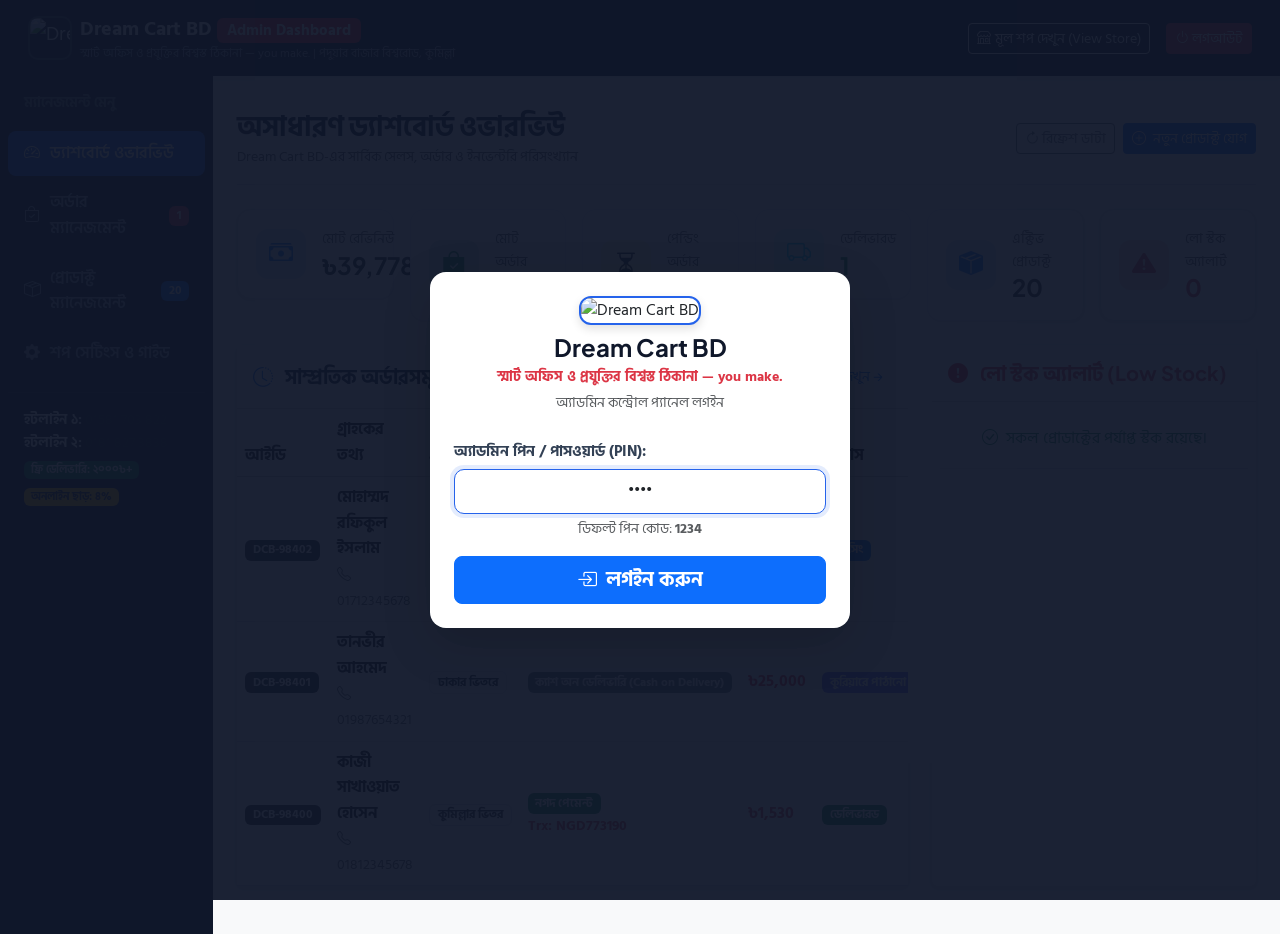
==== commit 1f28435d: "Add files via upload" ====
--- a/admin.html
+++ b/admin.html
@@ -3,11 +3,10 @@
 <head>
   <meta charset="UTF-8">
   <meta name="viewport" content="width=device-width, initial-scale=1.0">
-  <title>Admin Panel - Dream Cart BD | অ্যাডমিন কন্ট্রোল প্যানেল</title>
+  <title>Admin Dashboard - Dream Cart BD | অ্যাডমিন কন্ট্রোল প্যানেল</title>
   
-  <!-- Bootstrap 5 CSS -->
+  <!-- Bootstrap 5 CSS & Icons -->
   <link href="https://cdn.jsdelivr.net/npm/bootstrap@5.3.3/dist/css/bootstrap.min.css" rel="stylesheet">
-  <!-- Bootstrap Icons -->
   <link rel="stylesheet" href="https://cdn.jsdelivr.net/npm/bootstrap-icons@1.11.3/font/bootstrap-icons.min.css">
   <!-- Google Fonts -->
   <link href="https://fonts.googleapis.com/css2?family=Hind+Siliguri:wght@400;500;600;700&family=Plus+Jakarta+Sans:wght@500;600;700;800&display=swap" rel="stylesheet">
@@ -38,7 +37,7 @@
     .stat-card {
       border: 1px solid #e2e8f0;
       border-radius: 14px;
-      padding: 20px;
+      padding: 18px;
       background: #ffffff;
       box-shadow: var(--shadow-sm);
       display: flex;
@@ -46,27 +45,26 @@
       gap: 16px;
     }
     .stat-icon {
-      width: 54px;
-      height: 54px;
+      width: 50px;
+      height: 50px;
       border-radius: 12px;
       display: flex;
       align-items: center;
       justify-content: center;
-      font-size: 26px;
+      font-size: 24px;
       flex-shrink: 0;
     }
     .login-overlay {
       position: fixed;
-      top: 0;
-      left: 0;
-      width: 100vw;
-      height: 100vh;
+      top: 0; left: 0;
+      width: 100vw; height: 100vh;
       background: rgba(15, 23, 42, 0.95);
       z-index: 2000;
       display: flex;
       align-items: center;
       justify-content: center;
     }
+    .cursor-pointer { cursor: pointer; }
   </style>
 </head>
 <body class="bg-light">
@@ -75,17 +73,16 @@
   <div id="admin-login-overlay" class="login-overlay">
     <div class="card p-4 shadow-lg border-0" style="max-width: 420px; width: 90%; border-radius: 16px;">
       <div class="text-center mb-4">
-        <div class="brand-icon-box mx-auto mb-2" style="width: 54px; height: 54px; font-size: 26px;">
-          <i class="bi bi-shield-lock-fill"></i>
-        </div>
+        <img src="https://pictures-bangladesh.jijistatic.com/2033199_MjAwLTIwMC03Nzk0Y2Y2Yzkx.jpg" alt="Dream Cart BD" class="brand-logo-img mb-2" style="width: 64px; height: 64px;">
         <h4 class="fw-bold mb-1">Dream Cart BD</h4>
-        <p class="text-muted small mb-0">অ্যাডমিন কন্ট্রোল প্যানেল লগইন (Admin Final)</p>
+        <p class="text-danger fw-bold small mb-1">স্মার্ট অফিস ও প্রযুক্তির বিশ্বস্ত ঠিকানা — you make.</p>
+        <p class="text-muted small mb-0">অ্যাডমিন কন্ট্রোল প্যানেল লগইন</p>
       </div>
       <form id="admin-login-form">
         <div class="mb-3">
           <label class="form-label small fw-bold">অ্যাডমিন পিন / পাসওয়ার্ড (PIN):</label>
-          <input type="password" id="admin-pin-input" class="form-control form-control-lg text-center" placeholder="যেমন: 1234" value="1234" required autofocus>
-          <div class="form-text text-center">ডিফল্ট পাসওয়ার্ড: <strong>1234</strong></div>
+          <input type="password" id="admin-pin-input" class="form-control form-control-lg text-center fw-bold" placeholder="যেমন: 1234" value="1234" required autofocus>
+          <div class="form-text text-center">ডিফল্ট পিন কোড: <strong>1234</strong></div>
         </div>
         <button type="submit" class="btn btn-primary btn-lg w-100 fw-bold">
           <i class="bi bi-box-arrow-in-right me-1"></i> লগইন করুন
@@ -94,22 +91,20 @@
     </div>
   </div>
 
-  <!-- Admin Top Navbar -->
+  <!-- Admin Top Navbar (Requirement 6) -->
   <header class="navbar navbar-expand-lg navbar-dark bg-dark sticky-top px-3 py-2 shadow-sm" style="background:#0f172a !important;">
     <div class="container-fluid">
       <a class="navbar-brand d-flex align-items-center gap-2" href="admin.html">
-        <div class="bg-primary text-white p-2 rounded-2 d-flex align-items-center justify-content-center" style="width: 34px; height: 34px;">
-          <i class="bi bi-cart3"></i>
-        </div>
+        <img src="https://pictures-bangladesh.jijistatic.com/2033199_MjAwLTIwMC03Nzk0Y2Y2Yzkx.jpg" alt="Dream Cart BD Logo" class="admin-logo-img">
         <div>
-          <span class="fw-bold">Dream Cart BD</span> <span class="badge bg-danger">Admin Panel</span>
-          <div style="font-size: 0.72rem; color: #94a3b8;">স্লোগান: you make. | শপ: পদুয়ার বাজার বিশ্বরোড, কুমিল্লা</div>
+          <span class="fw-bold fs-5">Dream Cart BD</span> <span class="badge bg-danger">Admin Dashboard</span>
+          <div style="font-size: 0.72rem; color: #94a3b8;">স্মার্ট অফিস ও প্রযুক্তির বিশ্বস্ত ঠিকানা — you make. | পদুয়ার বাজার বিশ্বরোড, কুমিল্লা</div>
         </div>
       </a>
 
       <div class="d-flex align-items-center gap-3">
         <a href="index.html" class="btn btn-outline-light btn-sm d-flex align-items-center gap-1">
-          <i class="bi bi-shop"></i> মূল ওয়েবসাইট দেখুন (View Shop)
+          <i class="bi bi-shop"></i> মূল শপ দেখুন (View Store)
         </a>
         <button class="btn btn-danger btn-sm" onclick="adminLogout()">
           <i class="bi bi-power"></i> লগআউট
@@ -141,8 +136,10 @@
 
           <hr class="border-secondary my-3">
           <div class="px-3 text-muted small">
-            <div><strong>হটলাইন:</strong> 01581 703 822</div>
-            <div>0181 827 3838</div>
+            <div><strong class="text-white">হটলাইন ১:</strong> 01581 703 822</div>
+            <div><strong class="text-white">হটলাইন ২:</strong> 0181 827 3838</div>
+            <div class="mt-1"><span class="badge bg-success">ফ্রি ডেলিভারি: ২০০০৳+</span></div>
+            <div class="mt-1"><span class="badge bg-warning text-dark">অনলাইন ছাড়: ৪%</span></div>
           </div>
         </div>
       </nav>
@@ -150,119 +147,193 @@
       <!-- Main Content Area -->
       <main class="col-md-9 ms-sm-auto col-lg-10 px-md-4 py-4">
 
-        <!-- TAB 1: Dashboard Overview -->
+        <!-- TAB 1: Dashboard Overview (Requirement 6) -->
         <div id="tab-dashboard" class="admin-tab-content">
           <div class="d-flex justify-content-between flex-wrap flex-md-nowrap align-items-center pt-2 pb-3 mb-4 border-bottom">
-            <h2 class="h3 fw-bold">ড্যাশবোর্ড অ্যানালিটিক্স</h2>
+            <div>
+              <h2 class="h3 fw-bold mb-1">অসাধারণ ড্যাশবোর্ড ওভারভিউ</h2>
+              <p class="text-muted small mb-0">Dream Cart BD-এর সার্বিক সেলস, অর্ডার ও ইনভেন্টরি পরিসংখ্যান</p>
+            </div>
             <div class="btn-toolbar mb-2 mb-md-0">
               <button type="button" class="btn btn-sm btn-outline-secondary me-2" onclick="refreshAdminData()">
                 <i class="bi bi-arrow-clockwise"></i> রিফ্রেশ ডাটা
               </button>
               <button type="button" class="btn btn-sm btn-primary" onclick="openAddProductModal()">
-                <i class="bi bi-plus-circle me-1"></i> নতুন প্রোডাক্ট যোগ করুন
+                <i class="bi bi-plus-circle me-1"></i> নতুন প্রোডাক্ট যোগ
               </button>
             </div>
           </div>
 
           <!-- Stats Grid -->
           <div class="row g-3 mb-4">
-            <div class="col-sm-6 col-xl-3">
+            <div class="col-sm-6 col-xl-2">
               <div class="stat-card">
                 <div class="stat-icon bg-primary-subtle text-primary"><i class="bi bi-cash-stack"></i></div>
                 <div>
-                  <div class="text-muted small">সর্বমোট সেলস / রেভিনিউ</div>
-                  <h3 class="fw-bold mb-0 text-dark" id="stat-total-revenue">৳০</h3>
-                </div>
-              </div>
-            </div>
-            <div class="col-sm-6 col-xl-3">
+                  <div class="text-muted small">মোট রেভিনিউ</div>
+                  <h4 class="fw-bold mb-0 text-dark" id="stat-total-revenue">৳০</h4>
+                </div>
+              </div>
+            </div>
+            <div class="col-sm-6 col-xl-2">
               <div class="stat-card">
                 <div class="stat-icon bg-success-subtle text-success"><i class="bi bi-bag-check-fill"></i></div>
                 <div>
-                  <div class="text-muted small">মোট অর্ডার সংখ্যা</div>
-                  <h3 class="fw-bold mb-0 text-dark" id="stat-total-orders">০</h3>
-                </div>
-              </div>
-            </div>
-            <div class="col-sm-6 col-xl-3">
+                  <div class="text-muted small">মোট অর্ডার</div>
+                  <h4 class="fw-bold mb-0 text-dark" id="stat-total-orders">০</h4>
+                </div>
+              </div>
+            </div>
+            <div class="col-sm-6 col-xl-2">
               <div class="stat-card">
-                <div class="stat-icon bg-danger-subtle text-danger"><i class="bi bi-hourglass-split"></i></div>
+                <div class="stat-icon bg-warning-subtle text-dark"><i class="bi bi-hourglass-split"></i></div>
                 <div>
-                  <div class="text-muted small">পেন্ডিং / নতুন অর্ডার</div>
-                  <h3 class="fw-bold mb-0 text-danger" id="stat-pending-orders">০</h3>
-                </div>
-              </div>
-            </div>
-            <div class="col-sm-6 col-xl-3">
+                  <div class="text-muted small">পেন্ডিং অর্ডার</div>
+                  <h4 class="fw-bold mb-0 text-danger" id="stat-pending-orders">০</h4>
+                </div>
+              </div>
+            </div>
+            <div class="col-sm-6 col-xl-2">
               <div class="stat-card">
-                <div class="stat-icon bg-warning-subtle text-warning"><i class="bi bi-box-seam-fill"></i></div>
+                <div class="stat-icon bg-info-subtle text-info"><i class="bi bi-truck"></i></div>
                 <div>
-                  <div class="text-muted small">লাইভ প্রোডাক্ট ক্যাটালগ</div>
-                  <h3 class="fw-bold mb-0 text-dark" id="stat-total-products">২০</h3>
-                </div>
-              </div>
-            </div>
-          </div>
-
-          <!-- Quick Orders Table in Dashboard -->
-          <div class="card border-0 shadow-sm mb-4">
-            <div class="card-header bg-white py-3 d-flex justify-content-between align-items-center">
-              <h5 class="fw-bold mb-0"><i class="bi bi-clock-history me-2 text-primary"></i> সাম্প্রতিক অর্ডারসমূহ (Recent Orders)</h5>
-              <button class="btn btn-sm btn-link text-decoration-none" onclick="switchAdminTab('orders')">সবগুলো দেখুন →</button>
-            </div>
-            <div class="table-responsive">
-              <table class="table table-hover align-middle mb-0">
-                <thead class="table-light">
-                  <tr>
-                    <th>অর্ডার আইডি</th>
-                    <th>গ্রাহকের নাম ও ফোন</th>
-                    <th>ডেলিভারি এরিয়া</th>
-                    <th>পেমেন্ট মেথড ও TrxID</th>
-                    <th>মোট টাকা</th>
-                    <th>স্ট্যাটাস</th>
-                    <th class="text-end">অ্যাকশন</th>
-                  </tr>
-                </thead>
-                <tbody id="dashboard-recent-orders-tbody">
-                  <!-- Rendered via JS -->
-                </tbody>
-              </table>
-            </div>
-          </div>
-        </div>
-
-        <!-- TAB 2: Orders Management -->
+                  <div class="text-muted small">ডেলিভারড</div>
+                  <h4 class="fw-bold mb-0 text-success" id="stat-delivered-orders">০</h4>
+                </div>
+              </div>
+            </div>
+            <div class="col-sm-6 col-xl-2">
+              <div class="stat-card">
+                <div class="stat-icon bg-primary-subtle text-primary"><i class="bi bi-box-seam-fill"></i></div>
+                <div>
+                  <div class="text-muted small">এক্টিভ প্রোডাক্ট</div>
+                  <h4 class="fw-bold mb-0 text-dark" id="stat-total-products">২০</h4>
+                </div>
+              </div>
+            </div>
+            <div class="col-sm-6 col-xl-2">
+              <div class="stat-card">
+                <div class="stat-icon bg-danger-subtle text-danger"><i class="bi bi-exclamation-triangle-fill"></i></div>
+                <div>
+                  <div class="text-muted small">লো স্টক অ্যালার্ট</div>
+                  <h4 class="fw-bold mb-0 text-danger" id="stat-low-stock-alert">০</h4>
+                </div>
+              </div>
+            </div>
+          </div>
+
+          <!-- Recent Orders and Low Stock Tables -->
+          <div class="row g-4 mb-4">
+            <div class="col-lg-8">
+              <div class="card border-0 shadow-sm h-100">
+                <div class="card-header bg-white py-3 d-flex justify-content-between align-items-center">
+                  <h5 class="fw-bold mb-0"><i class="bi bi-clock-history me-2 text-primary"></i> সাম্প্রতিক অর্ডারসমূহ (Recent Orders)</h5>
+                  <button class="btn btn-sm btn-link text-decoration-none" onclick="switchAdminTab('orders')">সব দেখুন →</button>
+                </div>
+                <div class="table-responsive">
+                  <table class="table table-hover align-middle mb-0">
+                    <thead class="table-light">
+                      <tr>
+                        <th>আইডি</th>
+                        <th>গ্রাহকের তথ্য</th>
+                        <th>এরিয়া</th>
+                        <th>পেমেন্ট</th>
+                        <th>মোট</th>
+                        <th>স্ট্যাটাস</th>
+                        <th class="text-end">অ্যাকশন</th>
+                      </tr>
+                    </thead>
+                    <tbody id="dashboard-recent-orders-tbody"></tbody>
+                  </table>
+                </div>
+              </div>
+            </div>
+
+            <div class="col-lg-4">
+              <div class="card border-0 shadow-sm h-100">
+                <div class="card-header bg-white py-3">
+                  <h5 class="fw-bold mb-0 text-danger"><i class="bi bi-exclamation-circle-fill me-2"></i> লো স্টক অ্যালার্ট (Low Stock)</h5>
+                </div>
+                <div class="table-responsive p-2">
+                  <table class="table table-sm align-middle mb-0">
+                    <tbody id="dashboard-low-stock-tbody"></tbody>
+                  </table>
+                </div>
+              </div>
+            </div>
+          </div>
+        </div>
+
+        <!-- TAB 2: Smart Order Management (Requirement 5) -->
         <div id="tab-orders" class="admin-tab-content" style="display: none;">
           <div class="d-flex justify-content-between flex-wrap flex-md-nowrap align-items-center pt-2 pb-3 mb-4 border-bottom">
-            <h2 class="h3 fw-bold">অর্ডার ম্যানেজমেন্ট (Order Management)</h2>
+            <div>
+              <h2 class="h3 fw-bold mb-1">স্মার্ট অর্ডার ম্যানেজমেন্ট (Smart Order Management)</h2>
+              <p class="text-muted small mb-0">সকল স্ট্যাটাস অনুযায়ী অন-ক্লিক ফিল্টার ও এডিট কন্ট্রোল</p>
+            </div>
             <div class="d-flex gap-2">
               <button class="btn btn-sm btn-outline-success" onclick="exportOrdersToCSV()">
-                <i class="bi bi-file-earmark-spreadsheet me-1"></i> এক্সেল / CSV ডাউনলোড
+                <i class="bi bi-file-earmark-spreadsheet me-1"></i> CSV / এক্সেল এক্সপোর্ট
               </button>
             </div>
           </div>
 
-          <!-- Order Filters -->
+          <!-- Status Counter Cards (On-Click Filters - Requirement 5) -->
+          <div class="row g-2 mb-4">
+            <div class="col-6 col-md-3 col-xl">
+              <div class="admin-counter-card order-status-counter-card active" data-status="all" onclick="filterOrdersByStatusCard('all')">
+                <div class="text-muted small">সকল অর্ডার</div>
+                <div class="counter-num text-dark" id="cnt-ord-all">০</div>
+              </div>
+            </div>
+            <div class="col-6 col-md-3 col-xl">
+              <div class="admin-counter-card order-status-counter-card" data-status="Pending" onclick="filterOrdersByStatusCard('Pending')">
+                <div class="text-warning small fw-bold">নতুন / পেন্ডিং</div>
+                <div class="counter-num text-warning" id="cnt-ord-pending">০</div>
+              </div>
+            </div>
+            <div class="col-6 col-md-3 col-xl">
+              <div class="admin-counter-card order-status-counter-card" data-status="Confirmed" onclick="filterOrdersByStatusCard('Confirmed')">
+                <div class="text-info small fw-bold">কনফার্মড</div>
+                <div class="counter-num text-info" id="cnt-ord-confirmed">০</div>
+              </div>
+            </div>
+            <div class="col-6 col-md-3 col-xl">
+              <div class="admin-counter-card order-status-counter-card" data-status="Processing" onclick="filterOrdersByStatusCard('Processing')">
+                <div class="text-primary small fw-bold">প্রসেসিং</div>
+                <div class="counter-num text-primary" id="cnt-ord-processing">০</div>
+              </div>
+            </div>
+            <div class="col-6 col-md-3 col-xl">
+              <div class="admin-counter-card order-status-counter-card" data-status="Shipped" onclick="filterOrdersByStatusCard('Shipped')">
+                <div class="small fw-bold" style="color:#6366f1;">কুরিয়ারে পাঠানো</div>
+                <div class="counter-num" style="color:#6366f1;" id="cnt-ord-shipped">০</div>
+              </div>
+            </div>
+            <div class="col-6 col-md-3 col-xl">
+              <div class="admin-counter-card order-status-counter-card" data-status="Delivered" onclick="filterOrdersByStatusCard('Delivered')">
+                <div class="text-success small fw-bold">ডেলিভারড সম্পন্ন</div>
+                <div class="counter-num text-success" id="cnt-ord-delivered">০</div>
+              </div>
+            </div>
+            <div class="col-6 col-md-3 col-xl">
+              <div class="admin-counter-card order-status-counter-card" data-status="Cancelled" onclick="filterOrdersByStatusCard('Cancelled')">
+                <div class="text-danger small fw-bold">বাতিল</div>
+                <div class="counter-num text-danger" id="cnt-ord-cancelled">০</div>
+              </div>
+            </div>
+          </div>
+
+          <!-- Order Search & Filter Bar -->
           <div class="card border-0 shadow-sm p-3 mb-4">
             <div class="row g-3 align-items-center">
-              <div class="col-md-4">
+              <div class="col-md-6">
                 <div class="input-group">
                   <span class="input-group-text bg-white"><i class="bi bi-search"></i></span>
-                  <input type="text" id="order-search-input" class="form-control" placeholder="অর্ডার আইডি, গ্রাহকের নাম বা ফোন দিয়ে খুঁজুন...">
-                </div>
-              </div>
-              <div class="col-md-3">
-                <select id="order-status-filter" class="form-select">
-                  <option value="all">সকল স্ট্যাটাস</option>
-                  <option value="Pending">নতুন (Pending)</option>
-                  <option value="Confirmed">কনফার্মড (Confirmed)</option>
-                  <option value="Processing">প্রসেসিং (Processing)</option>
-                  <option value="Shipped">কুরিয়ারে পাঠানো (Shipped)</option>
-                  <option value="Delivered">ডেলিভারড (Delivered)</option>
-                  <option value="Cancelled">বাতিল (Cancelled)</option>
-                </select>
-              </div>
-              <div class="col-md-3">
+                  <input type="text" id="order-search-input" class="form-control" placeholder="অর্ডার আইডি, গ্রাহকের নাম, মোবাইল নম্বর বা ঠিকানা দিয়ে খুঁজুন...">
+                </div>
+              </div>
+              <div class="col-md-4">
                 <select id="order-payment-filter" class="form-select">
                   <option value="all">সকল পেমেন্ট পদ্ধতি</option>
                   <option value="cod">ক্যাশ অন ডেলিভারি (COD)</option>
@@ -289,25 +360,23 @@
                     <th>গ্রাহকের তথ্য ও ঠিকানা</th>
                     <th>পেমেন্ট মেথড</th>
                     <th>TrxID / প্রেরক</th>
-                    <th>মূল্য</th>
+                    <th>বিল</th>
                     <th>স্ট্যাটাস আপডেট</th>
                     <th class="text-end">অ্যাকশন</th>
                   </tr>
                 </thead>
-                <tbody id="admin-orders-tbody">
-                  <!-- Rendered via JS -->
-                </tbody>
+                <tbody id="admin-orders-tbody"></tbody>
               </table>
             </div>
           </div>
         </div>
 
-        <!-- TAB 3: Products Management -->
+        <!-- TAB 3: Product Management with Counter Cards (Requirement 4) -->
         <div id="tab-products" class="admin-tab-content" style="display: none;">
           <div class="d-flex justify-content-between flex-wrap flex-md-nowrap align-items-center pt-2 pb-3 mb-4 border-bottom">
             <div>
-              <h2 class="h3 fw-bold mb-1">প্রোডাক্ট ম্যানেজমেন্ট (Product Management)</h2>
-              <p class="text-muted small mb-0">হোমপেজের ২০টি প্রোডাক্ট আপলোড, এডিট ও পরিবর্তন করুন</p>
+              <h2 class="h3 fw-bold mb-1">আধুনিক প্রোডাক্ট ম্যানেজমেন্ট (Product Management)</h2>
+              <p class="text-muted small mb-0">এক্টিভ/ডি-এক্টিভ টগল, লো স্টক কাউন্টার, এডিট ও আপলোড সিস্টেম</p>
             </div>
             <div class="d-flex gap-2">
               <button class="btn btn-outline-danger btn-sm" onclick="confirmResetProducts()">
@@ -319,11 +388,43 @@
             </div>
           </div>
 
-          <!-- Products Filter Bar -->
+          <!-- Product Counter Cards (Interactive On-Click Filters - Requirement 4) -->
+          <div class="row g-3 mb-4">
+            <div class="col-6 col-md-3">
+              <div class="admin-counter-card prod-counter-card active" data-filter="all" onclick="filterProductsByCounter('all')">
+                <div class="text-muted small fw-bold">সর্বমোট প্রোডাক্ট (All)</div>
+                <div class="counter-num text-dark" id="cnt-prod-all">২০</div>
+                <div class="small text-muted mt-1">সবগুলো পণ্য প্রদর্শন</div>
+              </div>
+            </div>
+            <div class="col-6 col-md-3">
+              <div class="admin-counter-card prod-counter-card" data-filter="active" onclick="filterProductsByCounter('active')">
+                <div class="text-success small fw-bold">এক্টিভ প্রোডাক্ট (Active)</div>
+                <div class="counter-num text-success" id="cnt-prod-active">২০</div>
+                <div class="small text-muted mt-1">কাস্টমার সাইটে দৃশ্যমান</div>
+              </div>
+            </div>
+            <div class="col-6 col-md-3">
+              <div class="admin-counter-card prod-counter-card" data-filter="inactive" onclick="filterProductsByCounter('inactive')">
+                <div class="text-danger small fw-bold">ডি-এক্টিভ প্রোডাক্ট (Inactive)</div>
+                <div class="counter-num text-danger" id="cnt-prod-inactive">০</div>
+                <div class="small text-muted mt-1">কাস্টমার সাইট থেকে লুকায়িত</div>
+              </div>
+            </div>
+            <div class="col-6 col-md-3">
+              <div class="admin-counter-card prod-counter-card" data-filter="low_stock" onclick="filterProductsByCounter('low_stock')">
+                <div class="text-warning small fw-bold">লো স্টক প্রোডাক্ট (Low Stock)</div>
+                <div class="counter-num text-warning" id="cnt-prod-low">০</div>
+                <div class="small text-muted mt-1">স্টক ৫ বা তার কম</div>
+              </div>
+            </div>
+          </div>
+
+          <!-- Product Filters -->
           <div class="card border-0 shadow-sm p-3 mb-4">
             <div class="row g-3">
               <div class="col-md-6">
-                <input type="text" id="admin-product-search" class="form-control" placeholder="প্রোডাক্টের নাম দিয়ে খুঁজুন...">
+                <input type="text" id="admin-product-search" class="form-control" placeholder="প্রোডাক্টের নাম বা আইডি দিয়ে খুঁজুন...">
               </div>
               <div class="col-md-4">
                 <select id="admin-product-cat-filter" class="form-select">
@@ -348,18 +449,16 @@
               <table class="table table-hover align-middle mb-0">
                 <thead class="table-light">
                   <tr>
-                    <th style="width: 70px;">ছবি</th>
+                    <th style="width: 65px;">ছবি</th>
                     <th>প্রোডাক্টের নাম ও ক্যাটাগরি</th>
                     <th>রেগুলার প্রাইস</th>
-                    <th>সেলিং প্রাইস (৫% ছাড়া)</th>
+                    <th>সেলিং প্রাইস</th>
                     <th>স্টক</th>
-                    <th>স্ট্যাটাস</th>
-                    <th class="text-end" style="width: 150px;">অ্যাকশন</th>
+                    <th>এক্টিভ / ডি-এক্টিভ</th>
+                    <th class="text-end" style="width: 140px;">অ্যাকশন</th>
                   </tr>
                 </thead>
-                <tbody id="admin-products-tbody">
-                  <!-- Rendered via JS -->
-                </tbody>
+                <tbody id="admin-products-tbody"></tbody>
               </table>
             </div>
           </div>
@@ -368,75 +467,47 @@
         <!-- TAB 4: Shop Settings & Help -->
         <div id="tab-settings" class="admin-tab-content" style="display: none;">
           <div class="pt-2 pb-3 mb-4 border-bottom">
-            <h2 class="h3 fw-bold">শপ ইনফরমেশন ও গিটহাব ডিপ্লয়মেন্ট গাইড</h2>
+            <h2 class="h3 fw-bold">শপ সেটিংস ও গিটহাব কনফিগারেশন</h2>
           </div>
 
           <div class="row g-4">
             <div class="col-lg-6">
               <div class="card border-0 shadow-sm p-4 h-100">
-                <h5 class="fw-bold mb-3 text-primary"><i class="bi bi-shop me-2"></i> দোকানের বর্তমান তথ্য</h5>
+                <div class="d-flex align-items-center gap-3 mb-3">
+                  <img src="https://pictures-bangladesh.jijistatic.com/2033199_MjAwLTIwMC03Nzk0Y2Y2Yzkx.jpg" alt="Logo" class="invoice-logo-img">
+                  <div>
+                    <h5 class="fw-bold mb-0 text-primary">Dream Cart BD</h5>
+                    <div class="text-danger fw-bold small">স্মার্ট অফিস ও প্রযুক্তির বিশ্বস্ত ঠিকানা — you make.</div>
+                  </div>
+                </div>
+
                 <table class="table table-bordered small">
-                  <tr>
-                    <th style="width: 35%;">দোকানের নাম:</th>
-                    <td><strong>Dream Cart BD</strong></td>
-                  </tr>
-                  <tr>
-                    <th>স্লোগান:</th>
-                    <td class="text-danger"><strong>you make.</strong></td>
-                  </tr>
-                  <tr>
-                    <th>মোবাইল নম্বর:</th>
-                    <td>01581 703 822, 0181 827 3838</td>
-                  </tr>
-                  <tr>
-                    <th>ঠিকানা:</th>
-                    <td>chaudhari plaza ground floor room number 3 paduar Bazar, bishwa Road comilla.</td>
-                  </tr>
-                  <tr>
-                    <th>প্রোডাক্ট ধরন:</th>
-                    <td>অফিস ইকুইপমেন্ট (Office Equipment)</td>
-                  </tr>
-                  <tr>
-                    <th>ডেলিভারি চার্জ:</th>
-                    <td>কুমিল্লার ভিতর: ৯০৳ | ঢাকার ভিতরে: ১১০৳ | বাইরে: ১৩৫৳</td>
-                  </tr>
-                  <tr>
-                    <th>অনলাইন ছাড়:</th>
-                    <td><strong>৫% ক্যাশব্যাক</strong> (স্বয়ংক্রিয়ভাবে ক্যালকুলেট হয়)</td>
-                  </tr>
-                  <tr>
-                    <th>বিকাশ একাউন্ট:</th>
-                    <td>০১৮৭৯৬৫৩১৪৩ (পার্সোনাল), ০১৫৮১৭০৩৮২২ (পেমেন্ট মার্চেন্ট)</td>
-                  </tr>
-                  <tr>
-                    <th>নগদ / রকেট:</th>
-                    <td>নগদ: ০১৮৭৯৬৫৩১৪৩ | রকেট: ০১৫৮১৭০৩৮২২</td>
-                  </tr>
-                  <tr>
-                    <th>ব্যাংক একাউন্ট:</th>
-                    <td>20508070200030208, Islami Bank BD Ltd, Jainal Abedin</td>
-                  </tr>
-                  <tr>
-                    <th>মূল শপ লিংক:</th>
-                    <td><a href="https://tinyurl.com/Dream-Cart-BD" target="_blank">https://tinyurl.com/Dream-Cart-BD</a></td>
-                  </tr>
+                  <tr><th style="width: 38%;">শপের নাম:</th><td><strong>Dream Cart BD</strong></td></tr>
+                  <tr><th>স্লোগান:</th><td class="text-danger fw-bold">স্মার্ট অফিস ও প্রযুক্তির বিশ্বস্ত ঠিকানা — you make.</td></tr>
+                  <tr><th>হটলাইন ১:</th><td><a href="tel:01581703822">01581 703 822</a> (WhatsApp & Call)</td></tr>
+                  <tr><th>হটলাইন ২:</th><td><a href="tel:01818273838">0181 827 3838</a> (WhatsApp & Call)</td></tr>
+                  <tr><th>ঠিকানা:</th><td>চৌধুরী প্লাজা গ্রাউন্ড ফ্লোর রুম নং ৩, পদুয়ার বাজার বিশ্বরোড, কুমিল্লা।</td></tr>
+                  <tr><th>ফ্রি ডেলিভারি পলিসি:</th><td><strong class="text-success">২০০০ টাকার বেশি কেনাকাটায় ডেলিভারি চার্জ সম্পূর্ণ ফ্রি!</strong></td></tr>
+                  <tr><th>অনলাইন ক্যাশব্যাক:</th><td><strong class="text-success">৪% ফ্ল্যাট ক্যাশ ডিসকাউন্ট</strong> (অটো ক্যালকুলেট)</td></tr>
+                  <tr><th>বিকাশ একাউন্ট:</th><td>০১৮৭৯৬৫৩১৪৩ (পার্সোনাল), ০১৫৮১৭০৩৮২২ (পেমেন্ট মার্চেন্ট)</td></tr>
+                  <tr><th>নগদ / রকেট:</th><td>নগদ: ০১৮৭৯৬৫৩১৪৩ | রকেট: ০১৫৮১৭০৩৮২২</td></tr>
+                  <tr><th>ইসলামী ব্যাংক:</th><td>20508070200030208, Islami Bank BD Ltd, Jainal Abedin</td></tr>
+                  <tr><th>মূল শপ লিংক:</th><td><a href="https://tinyurl.com/Dream-Cart-BD" target="_blank">https://tinyurl.com/Dream-Cart-BD</a></td></tr>
                 </table>
               </div>
             </div>
 
             <div class="col-lg-6">
               <div class="card border-0 shadow-sm p-4 h-100">
-                <h5 class="fw-bold mb-3 text-success"><i class="bi bi-github me-2"></i> গিটহাব পেজেস (GitHub Pages) ফ্রি হোস্ট গাইড</h5>
-                <p class="small text-muted">এই ওয়েবসাইটটি সম্পূর্ণ স্ট্যাটিক (HTML, CSS, JS) হওয়ায় কোনো সার্ভার ফি ছাড়াই আজীবন ১০০% ফ্রিতে GitHub Pages-এ লাইভ রাখতে পারবেন:</p>
+                <h5 class="fw-bold mb-3 text-success"><i class="bi bi-github me-2"></i> গিটহাব পেজেস লাইভ গাইড</h5>
                 <ol class="small text-muted ps-3">
-                  <li class="mb-2">আপনার GitHub অ্যাকাউন্টে যান এবং একটি নতুন রিপোজিটরি তৈরি করুন (যেমন: <code>dream-cart-bd</code>)।</li>
-                  <li class="mb-2">এই ফোল্ডারের সকল ফাইল (<code>index.html</code>, <code>admin.html</code>, <code>css/</code>, <code>js/</code>, <code>README.md</code>) আপলোড করুন।</li>
-                  <li class="mb-2">রিপোজিটরির <strong>Settings</strong> ট্যাবে ক্লিক করে বাম পাশের মেনু থেকে <strong>Pages</strong> অপশনে যান।</li>
-                  <li class="mb-2"><strong>Build and deployment</strong> সেকশনে <em>Branch: main</em> এবং <em>Folder: /(root)</em> সিলেক্ট করে <strong>Save</strong> বাটনে ক্লিক করুন।</li>
-                  <li class="mb-2">মাত্র ১-২ মিনিটের মধ্যে আপনার ওয়েবসাইট বিশ্বব্যাপী ফ্রি ডোমেইনে লাইভ হয়ে যাবে!</li>
+                  <li class="mb-2">আপনার GitHub অ্যাকাউন্টে যান এবং একটি রিপোজিটরি তৈরি করুন (যেমন: <code>dream-cart-bd</code>)।</li>
+                  <li class="mb-2"><code>index.html</code>, <code>admin.html</code>, <code>css/</code>, <code>js/</code> ফাইলগুলো আপলোড করুন।</li>
+                  <li class="mb-2"><strong>Settings</strong> > <strong>Pages</strong>-এ গিয়ে Branch: <code>main</code> এবং Folder: <code>/(root)</code> সিলেক্ট করে Save দিন।</li>
+                  <li class="mb-2">১-২ মিনিটের মধ্যে সাইট লাইভ হয়ে যাবে।</li>
                 </ol>
                 <div class="alert alert-info small mb-0">
-                  <i class="bi bi-info-circle-fill me-1"></i> কাস্টমার ওয়েবসাইট থেকে অর্ডার করলে তা সরাসরি আপনার ব্রাউজারের এই অ্যাডমিন প্যানেলে জমা হবে!
+                  <i class="bi bi-info-circle-fill me-1"></i> কাস্টমার অর্ডার করার সাথে সাথে তা ব্রাউজারের <code>localStorage</code>-এর মাধ্যমে এই অ্যাডমিন ড্যাশবোর্ডে সাথে সাথে চলে আসে!
                 </div>
               </div>
             </div>
@@ -447,103 +518,99 @@
     </div>
   </div>
 
-  <!-- Order Details & Print Invoice Modal -->
+  <!-- Order Details & Edit Modal (Requirement 5) -->
   <div class="modal fade" id="adminOrderDetailsModal" tabindex="-1" aria-hidden="true">
     <div class="modal-dialog modal-lg modal-dialog-centered modal-dialog-scrollable">
       <div class="modal-content">
         <div class="modal-header bg-dark text-white">
-          <h5 class="modal-title fw-bold"><i class="bi bi-receipt me-2"></i> অর্ডার বিস্তারিত ও চালান (#<span id="adm-modal-order-id"></span>)</h5>
-          <button type="button" class="btn-close btn-close-white" data-bs-dismiss="modal" aria-label="Close"></button>
+          <h5 class="modal-title fw-bold"><i class="bi bi-receipt me-2"></i> অর্ডার বিস্তারিত ও এডিট চালান (#<span id="adm-modal-order-id"></span>)</h5>
+          <button type="button" class="btn-close btn-close-white" data-bs-dismiss="modal"></button>
         </div>
         <div class="modal-body p-4">
+          <!-- Printable Invoice Box -->
           <div class="printable-invoice" id="admin-printable-invoice">
             <div class="d-flex justify-content-between align-items-center border-bottom pb-3 mb-3">
-              <div>
-                <h3 class="fw-bold text-primary mb-0">Dream Cart BD</h3>
-                <small class="text-danger fw-bold">you make. | Office Equipment Specialist</small>
-                <div class="small text-muted">চৌধুরী প্লাজা গ্রাউন্ড ফ্লোর রুম নং ৩, পদুয়ার বাজার বিশ্বরোড, কুমিল্লা</div>
-                <div class="small text-muted">ফোন: 01581 703 822, 0181 827 3838</div>
+              <div class="d-flex align-items-center gap-3">
+                <img src="https://pictures-bangladesh.jijistatic.com/2033199_MjAwLTIwMC03Nzk0Y2Y2Yzkx.jpg" alt="Dream Cart BD Logo" class="invoice-logo-img">
+                <div>
+                  <h3 class="fw-bold text-primary mb-0">Dream Cart BD</h3>
+                  <div class="text-danger fw-bold small">স্মার্ট অফিস ও প্রযুক্তির বিশ্বস্ত ঠিকানা — you make.</div>
+                  <div class="small text-muted">চৌধুরী প্লাজা গ্রাউন্ড ফ্লোর রুম নং ৩, পদুয়ার বাজার বিশ্বরোড, কুমিল্লা</div>
+                  <div class="small text-muted">হটলাইন: 01581 703 822, 0181 827 3838</div>
+                </div>
               </div>
               <div class="text-end">
                 <span class="badge bg-danger fs-6 mb-1" id="adm-view-order-id"></span>
                 <div class="small text-muted" id="adm-view-order-date"></div>
-                <span class="badge bg-info mt-1" id="adm-view-order-status"></span>
-              </div>
-            </div>
-
-            <!-- Customer and Payment Details -->
-            <div class="row g-3 mb-3">
-              <div class="col-sm-6">
-                <strong>গ্রাহকের তথ্য:</strong>
-                <div id="adm-view-cust-name" class="fw-bold"></div>
-                <div>ফোন: <a href="#" id="adm-view-cust-phone" class="text-decoration-none"></a></div>
-                <div>ইমেইল: <span id="adm-view-cust-email"></span></div>
-                <div class="small text-muted mt-1">ঠিকানা: <span id="adm-view-cust-address"></span></div>
-                <div class="badge bg-light text-dark border mt-1">ডেলিভারি এরিয়া: <span id="adm-view-area-name"></span></div>
-              </div>
-              <div class="col-sm-6 text-sm-end">
-                <strong>পেমেন্ট সংক্রান্ত তথ্য:</strong>
-                <div class="fw-bold text-primary" id="adm-view-payment-method"></div>
-                <div id="adm-view-online-fields" class="mt-1 p-2 bg-light rounded text-start d-inline-block">
-                  <div><strong>প্রেরকের নম্বর:</strong> <span id="adm-view-sender-phone"></span></div>
-                  <div><strong>TrxID:</strong> <span id="adm-view-trx-id" class="text-danger fw-bold"></span></div>
-                </div>
+                <div class="mt-1" id="adm-view-order-status"></div>
               </div>
             </div>
 
             <!-- Items Table -->
             <table class="table table-bordered table-sm mb-3">
               <thead class="table-light">
-                <tr>
-                  <th>প্রোডাক্টের নাম ও ভ্যারিয়েন্ট</th>
-                  <th class="text-center">পরিমাণ</th>
-                  <th class="text-end">একক দাম</th>
-                  <th class="text-end">মোট টাকা</th>
-                </tr>
+                <tr><th>প্রোডাক্টের নাম ও ভ্যারিয়েন্ট</th><th class="text-center">পরিমাণ</th><th class="text-end">একক দাম</th><th class="text-end">মোট টাকা</th></tr>
               </thead>
-              <tbody id="adm-view-items-tbody">
-                <!-- Injected via JS -->
-              </tbody>
+              <tbody id="adm-view-items-tbody"></tbody>
               <tfoot>
-                <tr>
-                  <th colspan="3" class="text-end">সাবটোটাল:</th>
-                  <td class="text-end fw-bold" id="adm-view-subtotal">৳০</td>
-                </tr>
-                <tr id="adm-view-discount-row" style="display: none;">
-                  <th colspan="3" class="text-end text-success">অনলাইন পেমেন্ট ৫% ছাড়:</th>
-                  <td class="text-end text-success fw-bold" id="adm-view-discount">-৳০</td>
-                </tr>
-                <tr>
-                  <th colspan="3" class="text-end">ডেলিভারি চার্জ:</th>
-                  <td class="text-end" id="adm-view-delivery">৳০</td>
-                </tr>
-                <tr class="table-danger">
-                  <th colspan="3" class="text-end fs-6">সর্বমোট প্রদেয় বিল:</th>
-                  <th class="text-end fs-6 text-danger" id="adm-view-total">৳০</th>
-                </tr>
+                <tr><th colspan="3" class="text-end">সাবটোটাল:</th><td class="text-end fw-bold" id="adm-view-subtotal">৳০</td></tr>
+                <tr id="adm-view-discount-row" style="display: none;"><th colspan="3" class="text-end text-success">অনলাইন ৪% ছাড়:</th><td class="text-end text-success fw-bold" id="adm-view-discount">-৳০</td></tr>
+                <tr><th colspan="3" class="text-end">ডেলিভারি চার্জ:</th><td class="text-end" id="adm-view-delivery">৳০</td></tr>
+                <tr class="table-danger"><th colspan="3" class="text-end fs-6">সর্বমোট বিল:</th><th class="text-end fs-6 text-danger" id="adm-view-total">৳০</th></tr>
               </tfoot>
             </table>
 
-            <!-- Customer Notes -->
-            <div id="adm-view-notes-box" class="p-2 bg-light rounded small mb-3" style="display: none;">
-              <strong>গ্রাহকের বিশেষ নোট:</strong> <span id="adm-view-notes"></span>
-            </div>
-          </div>
-
-          <!-- Status Update Box -->
-          <div class="card p-3 border-0 bg-light mt-3">
-            <h6 class="fw-bold mb-2">অর্ডার স্ট্যাটাস পরিবর্তন করুন:</h6>
-            <div class="d-flex gap-2 align-items-center">
-              <select id="adm-modal-status-select" class="form-select w-auto">
-                <option value="Pending">নতুন অর্ডার (Pending)</option>
-                <option value="Confirmed">কনফার্মড (Confirmed)</option>
-                <option value="Processing">প্রসেসিং (Processing)</option>
-                <option value="Shipped">কুরিয়ারে পাঠানো হয়েছে (Shipped)</option>
-                <option value="Delivered">ডেলিভারড সম্পন্ন (Delivered)</option>
-                <option value="Cancelled">বাতিল করা হয়েছে (Cancelled)</option>
-              </select>
-              <button class="btn btn-primary" onclick="updateOrderStatusFromModal()">
-                <i class="bi bi-check2"></i> সেভ করুন
+            <!-- Payment Info -->
+            <div class="row g-2 mb-3 small bg-light p-2 rounded">
+              <div class="col-sm-6">
+                <strong>পেমেন্ট মেথড:</strong> <span id="adm-view-payment-method"></span>
+              </div>
+              <div class="col-sm-6 text-sm-end" id="adm-view-online-fields" style="display: none;">
+                <strong>প্রেরক:</strong> <span id="adm-view-sender-phone"></span> | 
+                <strong>TrxID:</strong> <span id="adm-view-trx-id" class="text-danger fw-bold"></span>
+              </div>
+            </div>
+          </div>
+
+          <!-- Edit Order Form Fields (Requirement 5) -->
+          <div class="card p-3 border border-primary-subtle rounded-3 bg-white mt-3">
+            <h6 class="fw-bold mb-3 text-primary"><i class="bi bi-pencil-square me-1"></i> গ্রাহকের তথ্য ও স্ট্যাটাস এডিট করুন:</h6>
+            <div class="row g-3">
+              <div class="col-md-6">
+                <label class="form-label small fw-bold">গ্রাহকের নাম</label>
+                <input type="text" id="adm-edit-cust-name" class="form-control form-control-sm">
+              </div>
+              <div class="col-md-6">
+                <label class="form-label small fw-bold">মোবাইল নম্বর</label>
+                <input type="tel" id="adm-edit-cust-phone" class="form-control form-control-sm">
+              </div>
+              <div class="col-md-6">
+                <label class="form-label small fw-bold">ইমেইল ঠিকানা</label>
+                <input type="email" id="adm-edit-cust-email" class="form-control form-control-sm">
+              </div>
+              <div class="col-md-6">
+                <label class="form-label small fw-bold">অর্ডার স্ট্যাটাস</label>
+                <select id="adm-edit-status-select" class="form-select form-select-sm">
+                  <option value="Pending">নতুন (Pending)</option>
+                  <option value="Confirmed">কনফার্মড (Confirmed)</option>
+                  <option value="Processing">প্রসেসিং (Processing)</option>
+                  <option value="Shipped">কুরিয়ারে পাঠানো (Shipped)</option>
+                  <option value="Delivered">ডেলিভারড (Delivered)</option>
+                  <option value="Cancelled">বাতিল (Cancelled)</option>
+                </select>
+              </div>
+              <div class="col-12">
+                <label class="form-label small fw-bold">সম্পূর্ণ ডেলিভারি ঠিকানা</label>
+                <textarea id="adm-edit-cust-address" class="form-control form-control-sm" rows="2"></textarea>
+              </div>
+              <div class="col-12">
+                <label class="form-label small fw-bold">অ্যাডমিন নোট / বিশেষ মন্তব্য</label>
+                <input type="text" id="adm-edit-notes" class="form-control form-control-sm" placeholder="যেমন: ডেলিভারির আগে কল দিতে হবে">
+              </div>
+            </div>
+            <div class="text-end mt-3">
+              <button class="btn btn-primary btn-sm px-4 fw-bold" onclick="saveOrderEditsFromModal()">
+                <i class="bi bi-check2-circle me-1"></i> তথ্য সংরক্ষণ করুন
               </button>
             </div>
           </div>
@@ -553,8 +620,8 @@
             <button class="btn btn-dark" onclick="window.print()">
               <i class="bi bi-printer me-1"></i> ইনভয়েস প্রিন্ট
             </button>
-            <a href="#" id="adm-modal-btn-wa" target="_blank" class="btn btn-success" style="background:#25d366; border:none;">
-              <i class="bi bi-whatsapp me-1"></i> কাস্টমারকে WhatsApp মেসেজ
+            <a href="#" id="adm-modal-wa1" target="_blank" class="btn btn-success" style="background:#25d366;border:none;">
+              <i class="bi bi-whatsapp me-1"></i> কাস্টমারকে WhatsApp
             </a>
           </div>
           <button type="button" class="btn btn-secondary" data-bs-dismiss="modal">বন্ধ করুন</button>
@@ -563,13 +630,13 @@
     </div>
   </div>
 
-  <!-- Add / Edit Product Modal -->
+  <!-- Add / Edit Product Modal (Requirement 4) -->
   <div class="modal fade" id="productFormModal" tabindex="-1" aria-hidden="true">
     <div class="modal-dialog modal-lg modal-dialog-centered modal-dialog-scrollable">
       <div class="modal-content">
         <div class="modal-header bg-primary text-white">
           <h5 class="modal-title fw-bold" id="productFormModalTitle">নতুন প্রোডাক্ট যোগ করুন</h5>
-          <button type="button" class="btn-close btn-close-white" data-bs-dismiss="modal" aria-label="Close"></button>
+          <button type="button" class="btn-close btn-close-white" data-bs-dismiss="modal"></button>
         </div>
         <form id="product-edit-form" onsubmit="handleProductFormSubmit(event)">
           <div class="modal-body p-4">
@@ -577,11 +644,11 @@
 
             <div class="row g-3">
               <div class="col-md-8">
-                <label class="form-label fw-bold">প্রোডাক্টের শিরোনাম (Title in Bangla) <span class="text-danger">*</span></label>
+                <label class="form-label fw-bold">প্রোডাক্টের নাম (Title) <span class="text-danger">*</span></label>
                 <input type="text" id="pf-title" class="form-control" required placeholder="যেমন: ডুয়াল সেন্সর মানি কাউন্টিং মেশিন">
               </div>
               <div class="col-md-4">
-                <label class="form-label fw-bold">ক্যাটাগরি (Category) <span class="text-danger">*</span></label>
+                <label class="form-label fw-bold">ক্যাটাগরি <span class="text-danger">*</span></label>
                 <select id="pf-category" class="form-select" required>
                   <option value="Cash & Security">ক্যাশ ও সিকিউরিটি</option>
                   <option value="Paper & Shredders">পেপার ও শ্রেডার</option>
@@ -592,45 +659,49 @@
                 </select>
               </div>
 
-              <div class="col-md-4">
+              <div class="col-md-3">
                 <label class="form-label fw-bold">রেগুলার প্রাইস (৳) <span class="text-danger">*</span></label>
                 <input type="number" id="pf-regular-price" class="form-control" required placeholder="16500">
               </div>
-              <div class="col-md-4">
+              <div class="col-md-3">
                 <label class="form-label fw-bold">সেলিং প্রাইস (৳) <span class="text-danger">*</span></label>
                 <input type="number" id="pf-sale-price" class="form-control" required placeholder="13800">
               </div>
-              <div class="col-md-4">
-                <label class="form-label fw-bold">স্টক পরিমাণ (Stock) <span class="text-danger">*</span></label>
+              <div class="col-md-3">
+                <label class="form-label fw-bold">স্টক পরিমাণ <span class="text-danger">*</span></label>
                 <input type="number" id="pf-stock" class="form-control" required placeholder="15">
               </div>
-
-              <div class="col-md-6">
-                <label class="form-label fw-bold">কালার ভ্যারিয়েন্ট (কমা দিয়ে আলাদা করুন)</label>
+              <div class="col-md-3">
+                <label class="form-label fw-bold">স্ট্যাটাস (Active)</label>
+                <div class="form-check form-switch mt-2">
+                  <input class="form-check-input" type="checkbox" id="pf-is-active" checked>
+                  <label class="form-check-label small fw-bold" for="pf-is-active">এক্টিভ প্রোডাক্ট</label>
+                </div>
+              </div>
+
+              <div class="col-md-6">
+                <label class="form-label fw-bold">কালার ভ্যারিয়েন্ট (কমা দিয়ে লিখুন)</label>
                 <input type="text" id="pf-colors" class="form-control" placeholder="ম্যাট ব্ল্যাক, সিলভার গ্রে, আইভরি হোয়াইট">
               </div>
               <div class="col-md-6">
-                <label class="form-label fw-bold">সাইজ / মডেল স্পেক (কমা দিয়ে আলাদা করুন)</label>
-                <input type="text" id="pf-sizes" class="form-control" placeholder="স্ট্যান্ডার্ড, হেভি ডিউটি, প্রো ম্যাক্স">
-              </div>
-
-              <!-- Multi-Image URLs (5-10 images) -->
+                <label class="form-label fw-bold">সাইজ / মডেল স্পেক (কমা দিয়ে লিখুন)</label>
+                <input type="text" id="pf-sizes" class="form-control" placeholder="স্ট্যান্ডার্ড, হেভি ডিউটি, প্রো">
+              </div>
+
+              <!-- Multi-Image URLs (5 to 10 images) -->
               <div class="col-12">
                 <div class="d-flex justify-content-between align-items-center mb-1">
                   <label class="form-label fw-bold mb-0">প্রোডাক্টের ছবিসমূহ (৫ থেকে ১০টি ইমেজ লিঙ্ক দিন) <span class="text-danger">*</span></label>
                   <button type="button" class="btn btn-sm btn-outline-primary" onclick="addImageUrlInput()">
-                    <i class="bi bi-plus-circle me-1"></i> আরও ছবি যোগ করুন
+                    <i class="bi bi-plus-circle me-1"></i> ছবি যোগ করুন
                   </button>
                 </div>
-                <small class="text-muted d-block mb-2">প্রতিটি প্রোডাক্টে ৫-১০ টি ছবি থাকলে কাস্টমার ডিটেইলস পেজে স্বয়ংক্রিয়ভাবে স্লাইডারে প্রদর্শিত হবে।</small>
-                <div id="pf-images-container">
-                  <!-- Inputs dynamically added -->
-                </div>
+                <div id="pf-images-container"></div>
               </div>
 
               <div class="col-md-6">
                 <label class="form-label fw-bold">ব্যাজ (Badge Text)</label>
-                <input type="text" id="pf-badge" class="form-control" placeholder="যেমন: বেস্ট সেলার, হট ডিল">
+                <input type="text" id="pf-badge" class="form-control" placeholder="যেমন: বেস্ট সেলার, হট অফার">
               </div>
               <div class="col-md-6">
                 <label class="form-label fw-bold">ওয়ারেন্টি তথ্য</label>
@@ -639,11 +710,11 @@
 
               <div class="col-12">
                 <label class="form-label fw-bold">প্রধান ফিচারসমূহ (প্রতি লাইনে একটি করে)</label>
-                <textarea id="pf-highlights" class="form-control" rows="3" placeholder="প্রতি মিনিটে ১০০০ নোট গণনার গতি&#10;ইউভি এবং এমজি ফেক নোট সেন্সর&#10;এক্সটার্নাল কাস্টমার ডিসপ্লে ফ্রি"></textarea>
+                <textarea id="pf-highlights" class="form-control" rows="3" placeholder="প্রতি মিনিটে ১০০০ নোট গণনার গতি&#10;ইউভি ও এমজি ফেক নোট সেন্সর"></textarea>
               </div>
 
               <div class="col-12">
-                <label class="form-label fw-bold">বিস্তারিত বর্ণনা (Description)</label>
+                <label class="form-label fw-bold">বিস্তারিত বর্ণনা</label>
                 <textarea id="pf-desc" class="form-control" rows="3" placeholder="প্রোডাক্টের বিস্তারিত বিবরণ লিখুন..."></textarea>
               </div>
             </div>
@@ -659,7 +730,7 @@
     </div>
   </div>
 
-  <!-- Bootstrap 5 JS Bundle -->
+  <!-- Bootstrap 5 JS -->
   <script src="https://cdn.jsdelivr.net/npm/bootstrap@5.3.3/dist/js/bootstrap.bundle.min.js"></script>
   <!-- Store Data & Admin Logic -->
   <script src="js/data.js"></script>
--- a/css/style.css
+++ b/css/style.css
@@ -1047,3 +1047,155 @@
     font-size: 20px;
   }
 }
+
+/* ==========================================================================
+   New Brand Logo & Visual Enhancements
+   ========================================================================== */
+.brand-logo-img {
+  width: 52px;
+  height: 52px;
+  object-fit: cover;
+  border-radius: 12px;
+  box-shadow: 0 4px 10px rgba(0,0,0,0.12);
+  border: 2px solid #2563eb;
+  background: #ffffff;
+}
+.admin-logo-img {
+  width: 44px;
+  height: 44px;
+  object-fit: cover;
+  border-radius: 10px;
+  border: 2px solid rgba(255,255,255,0.2);
+}
+.invoice-logo-img {
+  width: 65px;
+  height: 65px;
+  object-fit: cover;
+  border-radius: 10px;
+  border: 1px solid #e2e8f0;
+}
+
+/* Free Delivery Bar */
+.free-delivery-box {
+  background: linear-gradient(135deg, #f0fdf4, #dcfce7);
+  border: 1.5px dashed #16a34a;
+  border-radius: 12px;
+  padding: 12px 16px;
+  margin-bottom: 16px;
+}
+.free-delivery-progress {
+  height: 8px;
+  border-radius: 10px;
+  background: #e2e8f0;
+  overflow: hidden;
+  margin-top: 6px;
+}
+.free-delivery-progress-bar {
+  height: 100%;
+  background: linear-gradient(90deg, #10b981, #059669);
+  transition: width 0.4s ease;
+}
+
+/* Interactive Admin Filter Counter Cards */
+.admin-counter-card {
+  background: #ffffff;
+  border: 2px solid #e2e8f0;
+  border-radius: 14px;
+  padding: 16px;
+  cursor: pointer;
+  transition: all 0.25s ease;
+  position: relative;
+  overflow: hidden;
+  box-shadow: var(--shadow-sm);
+}
+.admin-counter-card:hover {
+  transform: translateY(-3px);
+  border-color: #93c5fd;
+  box-shadow: var(--shadow-md);
+}
+.admin-counter-card.active {
+  border-color: #2563eb;
+  background: #eff6ff;
+  box-shadow: 0 0 0 3px rgba(37, 99, 235, 0.2);
+}
+.admin-counter-card.active::after {
+  content: '✓ ফিল্টার্ড';
+  position: absolute;
+  top: 8px;
+  right: 8px;
+  background: #2563eb;
+  color: #fff;
+  font-size: 0.68rem;
+  padding: 2px 6px;
+  border-radius: 20px;
+  font-weight: 700;
+}
+
+.counter-num {
+  font-family: 'Plus Jakarta Sans', sans-serif;
+  font-size: 1.8rem;
+  font-weight: 800;
+  line-height: 1;
+}
+
+/* Dual Hotline Widget */
+.dual-hotline-dropdown .dropdown-menu {
+  border-radius: 12px;
+  box-shadow: 0 10px 30px rgba(0,0,0,0.15);
+  border: 1px solid #e2e8f0;
+  padding: 10px;
+  min-width: 250px;
+}
+.hotline-btn-item {
+  display: flex;
+  align-items: center;
+  gap: 10px;
+  padding: 10px 14px;
+  border-radius: 8px;
+  text-decoration: none;
+  font-weight: 600;
+  color: #0f172a;
+  transition: all 0.2s;
+  margin-bottom: 4px;
+}
+.hotline-btn-item:hover {
+  background: #f1f5f9;
+}
+.hotline-wa {
+  background: #f0fdf4;
+  color: #166534;
+  border: 1px solid #bbf7d0;
+}
+.hotline-wa:hover {
+  background: #dcfce7;
+  color: #14532d;
+}
+.hotline-call {
+  background: #eff6ff;
+  color: #1e40af;
+  border: 1px solid #bfdbfe;
+}
+.hotline-call:hover {
+  background: #dbeafe;
+  color: #1e3a8a;
+}
+
+/* Floating Hotline Expandable Menu */
+.floating-hotline-panel {
+  position: fixed;
+  bottom: 85px;
+  right: 20px;
+  background: #ffffff;
+  border-radius: 16px;
+  box-shadow: 0 15px 35px rgba(0,0,0,0.25);
+  border: 1px solid #e2e8f0;
+  padding: 16px;
+  width: 270px;
+  z-index: 1040;
+  display: none;
+  animation: slideUp 0.3s ease;
+}
+@keyframes slideUp {
+  from { opacity: 0; transform: translateY(15px); }
+  to { opacity: 1; transform: translateY(0); }
+}
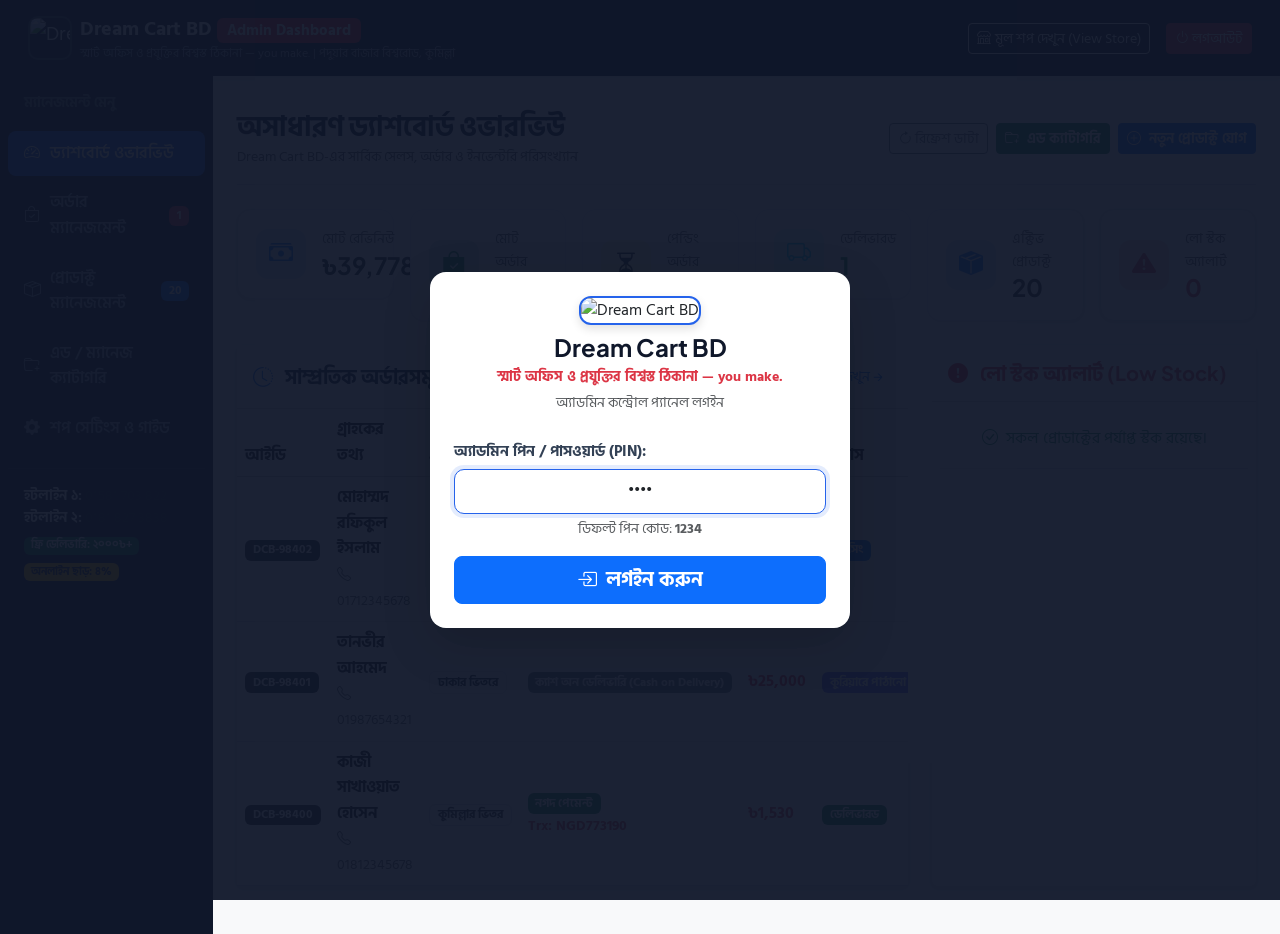
==== commit 25661f9d: "Add files via upload" ====
--- a/admin.html
+++ b/admin.html
@@ -130,6 +130,9 @@
             <i class="bi bi-box-seam"></i> প্রোডাক্ট ম্যানেজমেন্ট
             <span class="badge bg-primary ms-auto" id="sidebar-product-count">20</span>
           </a>
+          <a href="#section-categories" class="admin-nav-item" onclick="openCategoryModal(); return false;">
+            <i class="bi bi-folder-plus"></i> এড / ম্যানেজ ক্যাটাগরি
+          </a>
           <a href="#section-settings" class="admin-nav-item" onclick="switchAdminTab('settings', this)">
             <i class="bi bi-gear-fill"></i> শপ সেটিংস ও গাইড
           </a>
@@ -158,7 +161,10 @@
               <button type="button" class="btn btn-sm btn-outline-secondary me-2" onclick="refreshAdminData()">
                 <i class="bi bi-arrow-clockwise"></i> রিফ্রেশ ডাটা
               </button>
-              <button type="button" class="btn btn-sm btn-primary" onclick="openAddProductModal()">
+              <button type="button" class="btn btn-sm btn-success me-2 fw-bold" onclick="openCategoryModal()">
+                <i class="bi bi-folder-plus me-1"></i> এড ক্যাটাগরি
+              </button>
+              <button type="button" class="btn btn-sm btn-primary fw-bold" onclick="openAddProductModal()">
                 <i class="bi bi-plus-circle me-1"></i> নতুন প্রোডাক্ট যোগ
               </button>
             </div>
@@ -379,6 +385,9 @@
               <p class="text-muted small mb-0">এক্টিভ/ডি-এক্টিভ টগল, লো স্টক কাউন্টার, এডিট ও আপলোড সিস্টেম</p>
             </div>
             <div class="d-flex gap-2">
+              <button class="btn btn-success btn-sm fw-bold" onclick="openCategoryModal()">
+                <i class="bi bi-folder-plus me-1"></i> এড ক্যাটাগরি
+              </button>
               <button class="btn btn-outline-danger btn-sm" onclick="confirmResetProducts()">
                 <i class="bi bi-arrow-counterclockwise me-1"></i> ডিফল্ট ২০ প্রোডাক্ট রিস্টোর
               </button>
@@ -730,6 +739,78 @@
     </div>
   </div>
 
+
+  <!-- Category Management & Add Category Modal (Requirement 2) -->
+  <div class="modal fade" id="categoryModal" tabindex="-1" aria-hidden="true">
+    <div class="modal-dialog modal-lg modal-dialog-centered modal-dialog-scrollable">
+      <div class="modal-content">
+        <div class="modal-header bg-success text-white">
+          <h5 class="modal-title fw-bold"><i class="bi bi-folder-plus me-2"></i> ক্যাটাগরি ম্যানেজমেন্ট ও নতুন ক্যাটাগরি এড</h5>
+          <button type="button" class="btn-close btn-close-white" data-bs-dismiss="modal"></button>
+        </div>
+        <div class="modal-body p-4">
+          <!-- Add Category Form -->
+          <div class="card p-3 border-0 bg-light rounded-3 mb-4 shadow-sm">
+            <h6 class="fw-bold mb-3 text-success"><i class="bi bi-plus-circle me-1"></i> নতুন ক্যাটাগরি যুক্ত করুন:</h6>
+            <form id="category-add-form" onsubmit="handleAddCategorySubmit(event)">
+              <div class="row g-3">
+                <div class="col-md-5">
+                  <label class="form-label small fw-bold">ক্যাটাগরির নাম (বাংলা) <span class="text-danger">*</span></label>
+                  <input type="text" id="cat-name-bn" class="form-control form-control-sm" placeholder="যেমন: কম্পিউটার ও এক্সেসরিজ" required>
+                </div>
+                <div class="col-md-4">
+                  <label class="form-label small fw-bold">ক্যাটাগরি আইডি / ইংরেজি নাম</label>
+                  <input type="text" id="cat-name-en" class="form-control form-control-sm" placeholder="যেমন: Computers & Laptops">
+                </div>
+                <div class="col-md-3">
+                  <label class="form-label small fw-bold">আইকন নির্বাচন</label>
+                  <select id="cat-icon-select" class="form-select form-select-sm">
+                    <option value="bi-tag-fill">🏷️ জেনারেল ট্যাগ</option>
+                    <option value="bi-laptop">💻 ল্যাপটপ / পিসি</option>
+                    <option value="bi-printer">🖨️ প্রিন্টার ও স্ক্যানার</option>
+                    <option value="bi-shield-check">🛡️ সিকিউরিটি ও সেফ</option>
+                    <option value="bi-chair">🪑 অফিস ফার্নিচার</option>
+                    <option value="bi-tools">🛠️ টেকনিক্যাল টুলস</option>
+                    <option value="bi-box-seam">📦 প্যাকিং ও সাপ্লাই</option>
+                    <option value="bi-camera-video">📷 ক্যামেরা ও অপটিক্যাল</option>
+                  </select>
+                </div>
+                <div class="col-12 text-end">
+                  <button type="submit" class="btn btn-success btn-sm px-4 fw-bold shadow-sm">
+                    <i class="bi bi-check2-circle me-1"></i> ক্যাটাগরি সেভ করুন
+                  </button>
+                </div>
+              </div>
+            </form>
+          </div>
+
+          <!-- Existing Categories List -->
+          <div>
+            <h6 class="fw-bold mb-2 text-dark"><i class="bi bi-list-check me-1"></i> বর্তমান ক্যাটাগরি তালিকা (ফিল্টারিং ও আপলোডিংয়ে সক্রিয়):</h6>
+            <div class="table-responsive border rounded-3 bg-white">
+              <table class="table table-hover align-middle mb-0 small">
+                <thead class="table-light">
+                  <tr>
+                    <th style="width: 50px;">আইকন</th>
+                    <th>ক্যাটাগরির নাম (বাংলা)</th>
+                    <th>আইডি (English)</th>
+                    <th class="text-end" style="width: 90px;">অ্যাকশন</th>
+                  </tr>
+                </thead>
+                <tbody id="admin-categories-list-tbody">
+                  <!-- Dynamically populated via JS -->
+                </tbody>
+              </table>
+            </div>
+          </div>
+        </div>
+        <div class="modal-footer">
+          <button type="button" class="btn btn-secondary btn-sm" data-bs-dismiss="modal">বন্ধ করুন</button>
+        </div>
+      </div>
+    </div>
+  </div>
+
   <!-- Bootstrap 5 JS -->
   <script src="https://cdn.jsdelivr.net/npm/bootstrap@5.3.3/dist/js/bootstrap.bundle.min.js"></script>
   <!-- Store Data & Admin Logic -->
--- a/css/style.css
+++ b/css/style.css
@@ -1199,3 +1199,68 @@
   from { opacity: 0; transform: translateY(15px); }
   to { opacity: 1; transform: translateY(0); }
 }
+
+/* ==========================================================================
+   Footer All White Text Enhancement (User Request)
+   ========================================================================== */
+.site-footer,
+.site-footer *,
+.site-footer p,
+.site-footer h1,
+.site-footer h2,
+.site-footer h3,
+.site-footer h4,
+.site-footer h5,
+.site-footer h6,
+.site-footer span,
+.site-footer small,
+.site-footer strong,
+.site-footer li,
+.site-footer a,
+.site-footer div,
+.site-footer .text-muted,
+.site-footer .text-secondary,
+.site-footer .small {
+  color: #ffffff !important;
+}
+
+.site-footer a:hover {
+  color: #93c5fd !important;
+  text-decoration: underline;
+}
+
+.site-footer .border-secondary,
+.site-footer .border-top {
+  border-color: rgba(255, 255, 255, 0.3) !important;
+}
+
+.site-footer .btn-outline-secondary {
+  border-color: #ffffff !important;
+  color: #ffffff !important;
+}
+.site-footer .btn-outline-secondary:hover {
+  background-color: #ffffff !important;
+  color: #0f172a !important;
+}
+
+/* Modal Close Button Styling & Fix */
+.modal-product-view .modal-header {
+  position: relative;
+  z-index: 1060;
+}
+.modal-product-view .btn-close {
+  opacity: 1 !important;
+  background-color: #ffffff !important;
+  border: 1px solid #cbd5e1 !important;
+  padding: 10px !important;
+  border-radius: 50% !important;
+  box-shadow: 0 2px 8px rgba(0,0,0,0.15) !important;
+  cursor: pointer !important;
+  z-index: 1065 !important;
+  position: relative !important;
+  transition: all 0.2s ease !important;
+}
+.modal-product-view .btn-close:hover {
+  background-color: #f1f5f9 !important;
+  transform: scale(1.1) !important;
+}
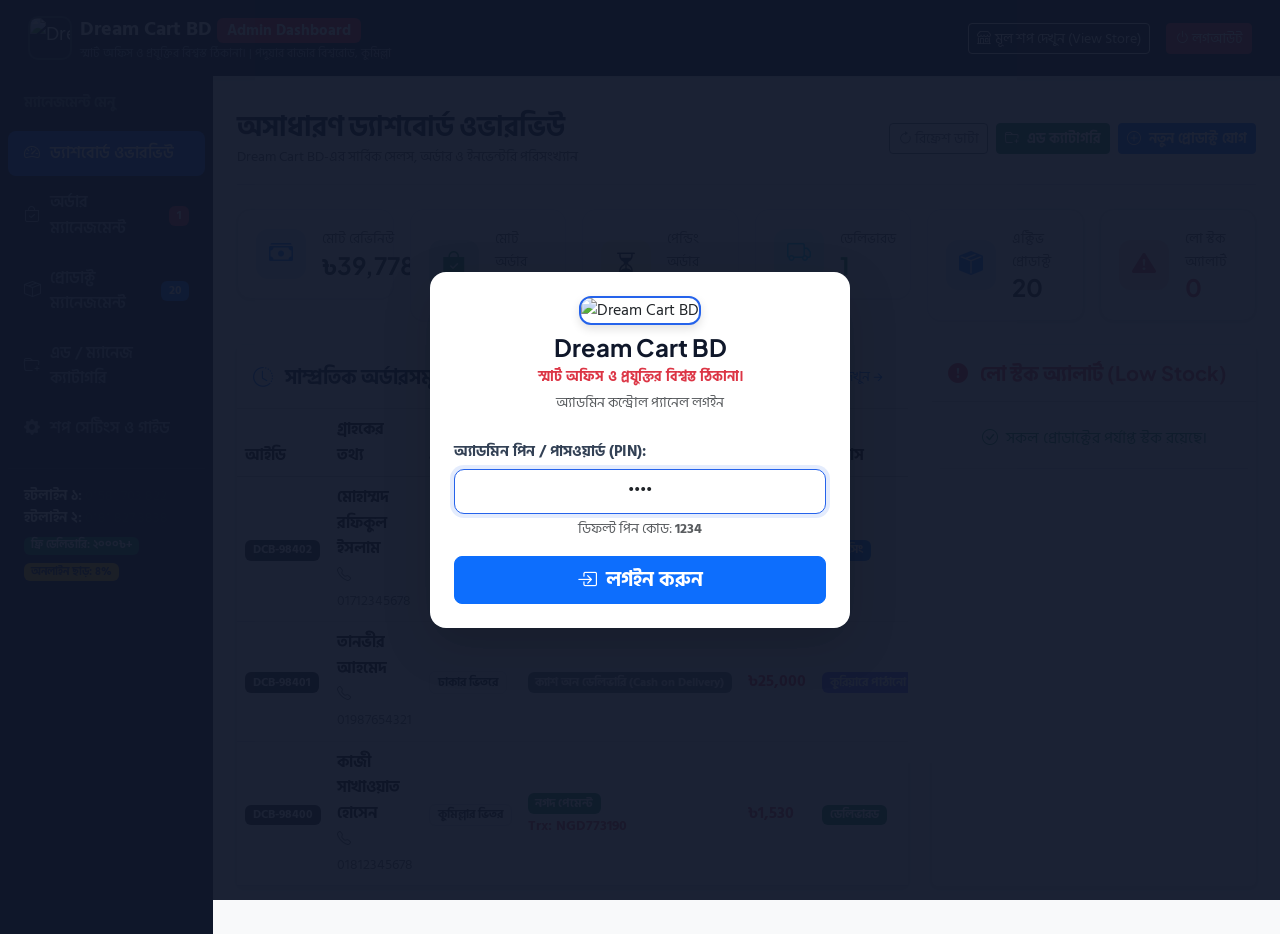
==== commit 643f621b: "Update admin.html" ====
--- a/admin.html
+++ b/admin.html
@@ -75,7 +75,7 @@
       <div class="text-center mb-4">
         <img src="https://pictures-bangladesh.jijistatic.com/2033199_MjAwLTIwMC03Nzk0Y2Y2Yzkx.jpg" alt="Dream Cart BD" class="brand-logo-img mb-2" style="width: 64px; height: 64px;">
         <h4 class="fw-bold mb-1">Dream Cart BD</h4>
-        <p class="text-danger fw-bold small mb-1">স্মার্ট অফিস ও প্রযুক্তির বিশ্বস্ত ঠিকানা — you make.</p>
+        <p class="text-danger fw-bold small mb-1">স্মার্ট অফিস ও প্রযুক্তির বিশ্বস্ত ঠিকানা।</p>
         <p class="text-muted small mb-0">অ্যাডমিন কন্ট্রোল প্যানেল লগইন</p>
       </div>
       <form id="admin-login-form">
@@ -98,7 +98,7 @@
         <img src="https://pictures-bangladesh.jijistatic.com/2033199_MjAwLTIwMC03Nzk0Y2Y2Yzkx.jpg" alt="Dream Cart BD Logo" class="admin-logo-img">
         <div>
           <span class="fw-bold fs-5">Dream Cart BD</span> <span class="badge bg-danger">Admin Dashboard</span>
-          <div style="font-size: 0.72rem; color: #94a3b8;">স্মার্ট অফিস ও প্রযুক্তির বিশ্বস্ত ঠিকানা — you make. | পদুয়ার বাজার বিশ্বরোড, কুমিল্লা</div>
+          <div style="font-size: 0.72rem; color: #94a3b8;">স্মার্ট অফিস ও প্রযুক্তির বিশ্বস্ত ঠিকানা। | পদুয়ার বাজার বিশ্বরোড, কুমিল্লা</div>
         </div>
       </a>
 
@@ -486,13 +486,13 @@
                   <img src="https://pictures-bangladesh.jijistatic.com/2033199_MjAwLTIwMC03Nzk0Y2Y2Yzkx.jpg" alt="Logo" class="invoice-logo-img">
                   <div>
                     <h5 class="fw-bold mb-0 text-primary">Dream Cart BD</h5>
-                    <div class="text-danger fw-bold small">স্মার্ট অফিস ও প্রযুক্তির বিশ্বস্ত ঠিকানা — you make.</div>
+                    <div class="text-danger fw-bold small">স্মার্ট অফিস ও প্রযুক্তির বিশ্বস্ত ঠিকানা।</div>
                   </div>
                 </div>
 
                 <table class="table table-bordered small">
                   <tr><th style="width: 38%;">শপের নাম:</th><td><strong>Dream Cart BD</strong></td></tr>
-                  <tr><th>স্লোগান:</th><td class="text-danger fw-bold">স্মার্ট অফিস ও প্রযুক্তির বিশ্বস্ত ঠিকানা — you make.</td></tr>
+                  <tr><th>স্লোগান:</th><td class="text-danger fw-bold">স্মার্ট অফিস ও প্রযুক্তির বিশ্বস্ত ঠিকানা।</td></tr>
                   <tr><th>হটলাইন ১:</th><td><a href="tel:01581703822">01581 703 822</a> (WhatsApp & Call)</td></tr>
                   <tr><th>হটলাইন ২:</th><td><a href="tel:01818273838">0181 827 3838</a> (WhatsApp & Call)</td></tr>
                   <tr><th>ঠিকানা:</th><td>চৌধুরী প্লাজা গ্রাউন্ড ফ্লোর রুম নং ৩, পদুয়ার বাজার বিশ্বরোড, কুমিল্লা।</td></tr>
@@ -543,7 +543,7 @@
                 <img src="https://pictures-bangladesh.jijistatic.com/2033199_MjAwLTIwMC03Nzk0Y2Y2Yzkx.jpg" alt="Dream Cart BD Logo" class="invoice-logo-img">
                 <div>
                   <h3 class="fw-bold text-primary mb-0">Dream Cart BD</h3>
-                  <div class="text-danger fw-bold small">স্মার্ট অফিস ও প্রযুক্তির বিশ্বস্ত ঠিকানা — you make.</div>
+                  <div class="text-danger fw-bold small">স্মার্ট অফিস ও প্রযুক্তির বিশ্বস্ত ঠিকানা।</div>
                   <div class="small text-muted">চৌধুরী প্লাজা গ্রাউন্ড ফ্লোর রুম নং ৩, পদুয়ার বাজার বিশ্বরোড, কুমিল্লা</div>
                   <div class="small text-muted">হটলাইন: 01581 703 822, 0181 827 3838</div>
                 </div>
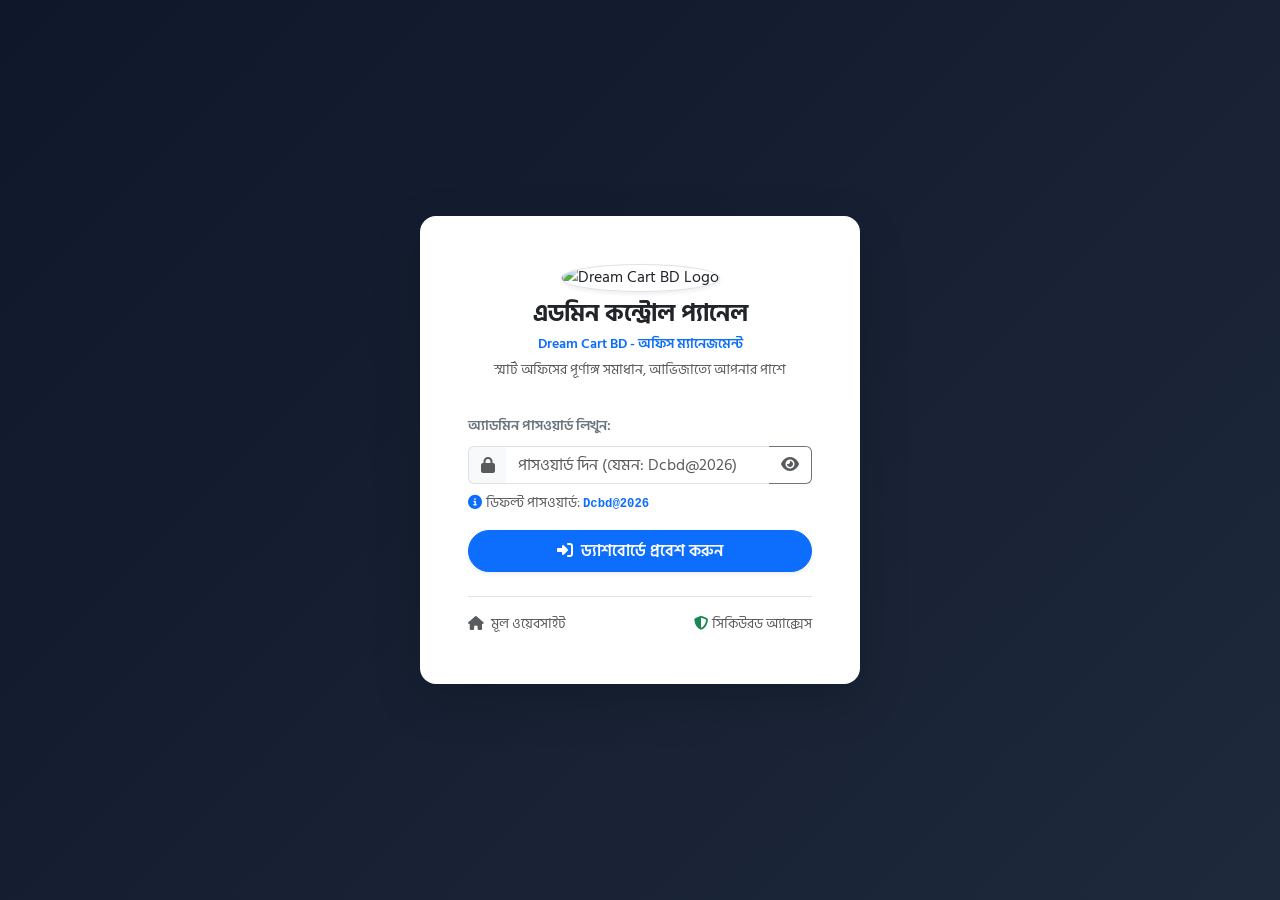
==== commit 28878231: "Add files via upload" ====
--- a/admin.html
+++ b/admin.html
@@ -3,345 +3,1825 @@
 <head>
   <meta charset="UTF-8">
   <meta name="viewport" content="width=device-width, initial-scale=1.0">
-  <title>Admin Dashboard - Dream Cart BD | অ্যাডমিন কন্ট্রোল প্যানেল</title>
-  
-  <!-- Bootstrap 5 CSS & Icons -->
+  <title>অ্যাডমিন কন্ট্রোল প্যানেল - Dream Cart BD</title>
+  <!-- Bootstrap 5 CSS -->
   <link href="https://cdn.jsdelivr.net/npm/bootstrap@5.3.3/dist/css/bootstrap.min.css" rel="stylesheet">
-  <link rel="stylesheet" href="https://cdn.jsdelivr.net/npm/bootstrap-icons@1.11.3/font/bootstrap-icons.min.css">
-  <!-- Google Fonts -->
-  <link href="https://fonts.googleapis.com/css2?family=Hind+Siliguri:wght@400;500;600;700&family=Plus+Jakarta+Sans:wght@500;600;700;800&display=swap" rel="stylesheet">
-  <link rel="stylesheet" href="css/style.css">
-  
+  <!-- Google Fonts: Hind Siliguri -->
+  <link rel="preconnect" href="https://fonts.googleapis.com">
+  <link rel="preconnect" href="https://fonts.gstatic.com" crossorigin>
+  <link href="https://fonts.googleapis.com/css2?family=Hind+Siliguri:wght@300;400;500;600;700&display=swap" rel="stylesheet">
+  <!-- Font Awesome 6 -->
+  <link rel="stylesheet" href="https://cdnjs.cloudflare.com/ajax/libs/font-awesome/6.5.1/css/all.min.css">
+  <!-- Custom CSS -->
+  <link rel="stylesheet" href="css/styles.css">
+
   <style>
+    :root {
+      --sidebar-width: 270px;
+      --sidebar-collapsed-width: 76px;
+      --topbar-height: 64px;
+      --primary-color: #0284c7;
+      --primary-dark: #0369a1;
+      --sidebar-bg: #0b1329;
+      --sidebar-surface: #0f172a;
+      --sidebar-hover: #1e293b;
+      --sidebar-text: #94a3b8;
+      --sidebar-active-bg: linear-gradient(135deg, #0284c7 0%, #0369a1 100%);
+    }
+
+    body {
+      font-family: 'Hind Siliguri', sans-serif;
+      background-color: #f8fafc;
+      color: #1e293b;
+      margin: 0;
+      padding: 0;
+      overflow-x: hidden;
+    }
+
+    /* Admin Wrapper Layout */
+    .admin-wrapper {
+      display: flex;
+      min-height: 100vh;
+      width: 100%;
+      position: relative;
+      background-color: #f8fafc;
+      transition: all 0.3s ease;
+    }
+
+    /* Sidebar Styling */
     .admin-sidebar {
-      min-height: calc(100vh - 70px);
-      background: #0f172a;
-      color: #94a3b8;
-    }
-    .admin-nav-item {
-      color: #94a3b8;
-      border-radius: 8px;
-      padding: 10px 16px;
-      margin-bottom: 4px;
+      width: var(--sidebar-width);
+      min-width: var(--sidebar-width);
+      background: linear-gradient(180deg, var(--sidebar-bg) 0%, var(--sidebar-surface) 100%);
+      color: var(--sidebar-text);
+      display: flex;
+      flex-direction: column;
+      position: sticky;
+      top: 0;
+      height: 100vh;
+      z-index: 1040;
+      transition: width 0.3s cubic-bezier(0.4, 0, 0.2, 1), min-width 0.3s cubic-bezier(0.4, 0, 0.2, 1), left 0.3s cubic-bezier(0.4, 0, 0.2, 1);
+      border-right: 1px solid rgba(255, 255, 255, 0.08);
+      overflow-y: auto;
+      overflow-x: hidden;
+    }
+
+    .admin-sidebar::-webkit-scrollbar {
+      width: 5px;
+    }
+    .admin-sidebar::-webkit-scrollbar-thumb {
+      background: rgba(255, 255, 255, 0.12);
+      border-radius: 4px;
+    }
+
+    /* Desktop Collapsed Sidebar */
+    .admin-wrapper.admin-sidebar-collapsed .admin-sidebar {
+      width: var(--sidebar-collapsed-width);
+      min-width: var(--sidebar-collapsed-width);
+    }
+    .admin-wrapper.admin-sidebar-collapsed .sidebar-brand-text,
+    .admin-wrapper.admin-sidebar-collapsed .sidebar-slogan,
+    .admin-wrapper.admin-sidebar-collapsed .menu-header,
+    .admin-wrapper.admin-sidebar-collapsed .sidebar-item-text,
+    .admin-wrapper.admin-sidebar-collapsed .sidebar-item .badge,
+    .admin-wrapper.admin-sidebar-collapsed .admin-profile-info,
+    .admin-wrapper.admin-sidebar-collapsed .sidebar-footer-text,
+    .admin-wrapper.admin-sidebar-collapsed .sidebar-quick-btn-text,
+    .admin-wrapper.admin-sidebar-collapsed .sidebar-item i.fa-chevron-right {
+      display: none !important;
+    }
+    .admin-wrapper.admin-sidebar-collapsed .sidebar-brand {
+      justify-content: center !important;
+      padding: 14px 8px;
+    }
+    .admin-wrapper.admin-sidebar-collapsed .sidebar-item {
+      justify-content: center !important;
+      padding: 12px 8px;
+      margin: 4px auto;
+    }
+    .admin-wrapper.admin-sidebar-collapsed .sidebar-item .icon-box {
+      margin: 0 !important;
+    }
+    .admin-wrapper.admin-sidebar-collapsed .admin-profile-card {
+      justify-content: center !important;
+      padding: 10px 4px;
+      margin: 8px 6px;
+    }
+    .admin-wrapper.admin-sidebar-collapsed .sidebar-quick-btn {
+      padding: 10px 6px !important;
+      justify-content: center !important;
+    }
+
+    /* Sidebar Brand Header */
+    .sidebar-brand {
+      padding: 16px 18px;
+      border-bottom: 1px solid rgba(255, 255, 255, 0.08);
+      background: rgba(11, 19, 41, 0.98);
+      flex-shrink: 0;
+    }
+
+    .sidebar-brand img {
+      width: 40px;
+      height: 40px;
+      border-radius: 10px;
+      object-fit: cover;
+      border: 2px solid rgba(56, 189, 248, 0.4);
+      box-shadow: 0 0 12px rgba(2, 132, 199, 0.3);
+      flex-shrink: 0;
+    }
+
+    /* Admin Profile Mini Card */
+    .admin-profile-card {
+      padding: 10px 14px;
+      margin: 10px 12px 6px 12px;
+      background: rgba(255, 255, 255, 0.04);
+      border: 1px solid rgba(255, 255, 255, 0.07);
+      border-radius: 12px;
       display: flex;
       align-items: center;
       gap: 10px;
-      text-decoration: none;
-      font-weight: 600;
-      transition: all 0.2s;
-    }
-    .admin-nav-item:hover, .admin-nav-item.active {
-      background: #2563eb;
-      color: #ffffff;
-    }
-    .stat-card {
-      border: 1px solid #e2e8f0;
-      border-radius: 14px;
-      padding: 18px;
-      background: #ffffff;
-      box-shadow: var(--shadow-sm);
-      display: flex;
-      align-items: center;
-      gap: 16px;
-    }
-    .stat-icon {
-      width: 50px;
-      height: 50px;
-      border-radius: 12px;
+      transition: all 0.2s ease;
+      flex-shrink: 0;
+    }
+    .admin-profile-card:hover {
+      background: rgba(255, 255, 255, 0.08);
+      border-color: rgba(56, 189, 248, 0.2);
+    }
+    .admin-avatar-wrap {
+      position: relative;
+      width: 36px;
+      height: 36px;
+      border-radius: 10px;
+      background: linear-gradient(135deg, #0284c7 0%, #0369a1 100%);
       display: flex;
       align-items: center;
       justify-content: center;
-      font-size: 24px;
+      color: #ffffff;
+      font-weight: 700;
+      font-size: 14px;
       flex-shrink: 0;
-    }
-    .login-overlay {
-      position: fixed;
-      top: 0; left: 0;
-      width: 100vw; height: 100vh;
-      background: rgba(15, 23, 42, 0.95);
-      z-index: 2000;
+      box-shadow: 0 2px 8px rgba(2, 132, 199, 0.35);
+    }
+    .online-indicator-dot {
+      position: absolute;
+      bottom: -2px;
+      right: -2px;
+      width: 10px;
+      height: 10px;
+      background-color: #10b981;
+      border-radius: 50%;
+      border: 2px solid #0b1329;
+      box-shadow: 0 0 0 2px rgba(16, 185, 129, 0.25);
+      animation: pulseGlow 2s infinite;
+    }
+    @keyframes pulseGlow {
+      0% { transform: scale(0.95); box-shadow: 0 0 0 0 rgba(16, 185, 129, 0.7); }
+      70% { transform: scale(1); box-shadow: 0 0 0 6px rgba(16, 185, 129, 0); }
+      100% { transform: scale(0.95); box-shadow: 0 0 0 0 rgba(16, 185, 129, 0); }
+    }
+
+    .sidebar-slogan {
+      background: rgba(2, 132, 199, 0.12);
+      border-bottom: 1px solid rgba(255, 255, 255, 0.05);
+      padding: 7px 14px;
+      font-size: 11px;
+      color: #38bdf8;
+      text-align: center;
+      line-height: 1.3;
+      flex-shrink: 0;
+    }
+
+    .sidebar-menu {
+      padding: 12px 10px;
+      flex-grow: 1;
+    }
+
+    .menu-header {
+      font-size: 10.5px;
+      font-weight: 700;
+      text-transform: uppercase;
+      letter-spacing: 0.8px;
+      color: #64748b;
+      padding: 10px 12px 4px 12px;
+    }
+
+    .sidebar-item {
+      display: flex;
+      align-items: center;
+      gap: 12px;
+      padding: 9px 12px;
+      border-radius: 10px;
+      color: #94a3b8;
+      text-decoration: none;
+      font-size: 13.5px;
+      font-weight: 500;
+      transition: all 0.2s ease;
+      margin-bottom: 4px;
+      border: none;
+      background: transparent;
+      width: 100%;
+      text-align: left;
+      position: relative;
+      cursor: pointer;
+    }
+
+    .sidebar-item:hover {
+      background: var(--sidebar-hover);
+      color: #ffffff;
+      transform: translateX(3px);
+    }
+
+    .sidebar-item.active {
+      background: var(--sidebar-active-bg);
+      color: #ffffff;
+      box-shadow: 0 4px 14px rgba(2, 132, 199, 0.35);
+      font-weight: 600;
+    }
+
+    .sidebar-item.active::before {
+      content: '';
+      position: absolute;
+      left: 0;
+      top: 6px;
+      bottom: 6px;
+      width: 4px;
+      background: #38bdf8;
+      border-radius: 0 4px 4px 0;
+    }
+
+    .sidebar-item .icon-box {
+      width: 32px;
+      height: 32px;
+      border-radius: 8px;
       display: flex;
       align-items: center;
       justify-content: center;
-    }
-    .cursor-pointer { cursor: pointer; }
-  </style>
+      font-size: 15px;
+      flex-shrink: 0;
+      transition: all 0.2s ease;
+    }
+    .sidebar-item:not(.active) .icon-box {
+      background: rgba(255, 255, 255, 0.05);
+    }
+    .sidebar-item.active .icon-box {
+      background: rgba(255, 255, 255, 0.2);
+      color: #ffffff !important;
+    }
+
+    .sidebar-item .badge {
+      font-size: 11px;
+      padding: 3px 8px;
+      font-weight: 600;
+    }
+
+    .sidebar-item.active .badge {
+      background: #ffffff !important;
+      color: var(--primary-color) !important;
+    }
+
+    .sidebar-footer {
+      padding: 14px 16px;
+      border-top: 1px solid rgba(255, 255, 255, 0.08);
+      background: rgba(11, 19, 41, 0.95);
+      font-size: 12px;
+      flex-shrink: 0;
+    }
+
+    /* Main Content Styling */
+    .admin-main {
+      flex-grow: 1;
+      min-width: 0;
+      display: flex;
+      flex-direction: column;
+      background: #f8fafc;
+    }
+
+    .admin-topbar {
+      height: var(--topbar-height);
+      background: #ffffff;
+      border-bottom: 1px solid #e2e8f0;
+      position: sticky;
+      top: 0;
+      z-index: 1020;
+      box-shadow: 0 1px 3px rgba(0, 0, 0, 0.04);
+    }
+
+    .admin-body {
+      padding: 24px;
+      flex-grow: 1;
+    }
+
+    /* Cards & Stats */
+    .admin-stat-card {
+      background: #ffffff;
+      border-radius: 14px;
+      border: 1px solid #e2e8f0;
+      padding: 16px;
+      transition: all 0.2s ease;
+      cursor: pointer;
+      position: relative;
+      overflow: hidden;
+    }
+
+    .admin-stat-card:hover {
+      transform: translateY(-2px);
+      box-shadow: 0 8px 16px rgba(0, 0, 0, 0.06);
+      border-color: #cbd5e1;
+    }
+
+    .admin-stat-card.active-filter {
+      border: 2px solid var(--primary-color) !important;
+      background: #f0f9ff !important;
+      box-shadow: 0 4px 12px rgba(2, 132, 199, 0.15);
+    }
+
+    /* Overlay for Mobile Sidebar */
+    .sidebar-overlay {
+      display: none;
+      position: fixed;
+      inset: 0;
+      background: rgba(15, 23, 42, 0.65);
+      backdrop-filter: blur(4px);
+      z-index: 1045;
+      opacity: 0;
+      transition: opacity 0.3s ease;
+    }
+
+    /* Mobile Responsive Breakpoints */
+    @media (max-width: 991.98px) {
+      .admin-sidebar {
+        position: fixed;
+        left: -285px;
+        width: 285px;
+        min-width: 285px;
+        height: 100vh;
+        z-index: 1050;
+        box-shadow: 8px 0 28px rgba(0, 0, 0, 0.3);
+      }
+
+      .admin-sidebar.show {
+        left: 0;
+      }
+
+      .sidebar-overlay.show {
+        display: block;
+        opacity: 1;
+      }
+
+      .admin-body {
+        padding: 16px;
+      }
+    }
+
+    @media (max-width: 575.98px) {
+      .admin-topbar {
+        padding-left: 12px !important;
+        padding-right: 12px !important;
+      }
+      .admin-body {
+        padding: 12px;
+      }
+      .admin-stat-card {
+        padding: 12px 10px;
+      }
+      .admin-stat-card h3, .admin-stat-card h4 {
+        font-size: 1.25rem !important;
+      }
+      .form-section-card {
+        padding: 12px !important;
+      }
+    }
+
+    /* Product Add/Edit Form Redesign */
+    .form-section-card {
+      background: #ffffff;
+      border: 1px solid #e2e8f0;
+      border-radius: 12px;
+      padding: 18px;
+      margin-bottom: 16px;
+      transition: border-color 0.2s;
+    }
+
+    .form-section-card:hover {
+      border-color: #cbd5e1;
+    }
+
+    .form-section-title {
+      font-size: 13.5px;
+      font-weight: 700;
+      color: #0f172a;
+      display: flex;
+      align-items: center;
+      gap: 8px;
+      margin-bottom: 14px;
+      padding-bottom: 8px;
+      border-bottom: 1px solid #f1f5f9;
+    }
+
+    .form-section-title i {
+      color: var(--primary-color);
+    }
+
+    /* Interactive Image Preview Gallery */
+    .image-preview-gallery {
+      display: flex;
+      flex-wrap: wrap;
+      gap: 10px;
+      padding: 12px;
+      background: #f8fafc;
+      border: 1px dashed #cbd5e1;
+      border-radius: 10px;
+      min-height: 94px;
+      align-items: center;
+    }
+    .image-preview-card {
+      position: relative;
+      width: 78px;
+      height: 78px;
+      border-radius: 10px;
+      overflow: hidden;
+      border: 2px solid #e2e8f0;
+      background: #ffffff;
+      box-shadow: 0 2px 5px rgba(0,0,0,0.06);
+      transition: all 0.2s ease;
+      flex-shrink: 0;
+    }
+    .image-preview-card:hover {
+      border-color: var(--primary-color);
+      transform: translateY(-2px);
+      box-shadow: 0 4px 10px rgba(0,0,0,0.12);
+    }
+    .image-preview-card img {
+      width: 100%;
+      height: 100%;
+      object-fit: cover;
+    }
+    .image-preview-card .primary-badge {
+      position: absolute;
+      bottom: 0;
+      left: 0;
+      right: 0;
+      background: rgba(2, 132, 199, 0.95);
+      color: #ffffff;
+      font-size: 9px;
+      padding: 1px 2px;
+      text-align: center;
+      font-weight: 700;
+    }
+    .image-preview-card .delete-btn {
+      position: absolute;
+      top: 3px;
+      right: 3px;
+      width: 20px;
+      height: 20px;
+      background: rgba(239, 68, 68, 0.92);
+      color: #ffffff;
+      border: none;
+      border-radius: 50%;
+      display: flex;
+      align-items: center;
+      justify-content: center;
+      font-size: 10px;
+      cursor: pointer;
+      box-shadow: 0 1px 3px rgba(0,0,0,0.2);
+      transition: background 0.15s;
+    }
+    .image-preview-card .delete-btn:hover {
+      background: #dc2626;
+    }
+
+    /* Suggestion Chips */
+    .suggestion-chips-wrap {
+      display: flex;
+      flex-wrap: wrap;
+      gap: 6px;
+      margin-top: 6px;
+    }
+    .suggestion-chip {
+      display: inline-flex;
+      align-items: center;
+      padding: 3px 10px;
+      font-size: 11.5px;
+      background: #f1f5f9;
+      color: #475569;
+      border: 1px solid #e2e8f0;
+      border-radius: 20px;
+      cursor: pointer;
+      user-select: none;
+      transition: all 0.15s ease;
+    }
+    .suggestion-chip:hover {
+      background: #e2e8f0;
+      color: #0f172a;
+      border-color: #cbd5e1;
+    }
+    .suggestion-chip.active {
+      background: #e0f2fe;
+      color: #0284c7;
+      border-color: #38bdf8;
+      font-weight: 600;
+    }
+
+    /* Custom Table Styling */
+    .table-custom th {
+      background: #f1f5f9;
+      color: #475569;
+      font-weight: 600;
+      font-size: 13px;
+      border-bottom: 1px solid #cbd5e1;
+      padding: 12px 14px;
+      white-space: nowrap;
+    }
+
+    .table-custom td {
+      padding: 12px 14px;
+      font-size: 13.5px;
+      vertical-align: middle;
+    }
+
+    /* Guidelines Cards */
+    .guide-card {
+      background: #ffffff;
+      border-radius: 14px;
+      border: 1px solid #e2e8f0;
+      padding: 20px;
+      height: 100%;
+      box-shadow: 0 2px 6px rgba(0,0,0,0.02);
+    }
+
+    .guide-card-header {
+      display: flex;
+      align-items: center;
+      gap: 12px;
+      margin-bottom: 16px;
+    }
+
+    .guide-icon {
+      width: 44px;
+      height: 44px;
+      border-radius: 10px;
+      display: flex;
+      align-items: center;
+      justify-content: center;
+      font-size: 18px;
+    }
+</style>
 </head>
-<body class="bg-light">
-
-  <!-- Admin Login Protection Overlay -->
-  <div id="admin-login-overlay" class="login-overlay">
-    <div class="card p-4 shadow-lg border-0" style="max-width: 420px; width: 90%; border-radius: 16px;">
-      <div class="text-center mb-4">
-        <img src="https://pictures-bangladesh.jijistatic.com/2033199_MjAwLTIwMC03Nzk0Y2Y2Yzkx.jpg" alt="Dream Cart BD" class="brand-logo-img mb-2" style="width: 64px; height: 64px;">
-        <h4 class="fw-bold mb-1">Dream Cart BD</h4>
-        <p class="text-danger fw-bold small mb-1">স্মার্ট অফিস ও প্রযুক্তির বিশ্বস্ত ঠিকানা।</p>
-        <p class="text-muted small mb-0">অ্যাডমিন কন্ট্রোল প্যানেল লগইন</p>
+<body>
+
+  <!-- ==================== ADMIN LOGIN GATE ==================== -->
+  <div id="adminLoginGate" class="d-flex align-items-center justify-content-center min-vh-100 p-3" style="background: linear-gradient(135deg, #0f172a 0%, #1e293b 100%);">
+    <div class="card border-0 shadow-lg rounded-4 p-4 p-md-5 text-center" style="max-width: 440px; width: 100%; background: #ffffff;">
+      <div class="mb-3">
+        <img src="https://pictures-bangladesh.jijistatic.com/2033199_MjAwLTIwMC03Nzk0Y2Y2Yzkx.jpg" alt="Dream Cart BD Logo" class="mx-auto mb-2 rounded-circle border shadow-sm" style="width: 76px; height: 76px; object-fit: cover;">
+        <h4 class="fw-bold mb-1 text-dark">এডমিন কন্ট্রোল প্যানেল</h4>
+        <div class="text-primary small fw-semibold">Dream Cart BD - অফিস ম্যানেজমেন্ট</div>
+        <p class="text-muted small mt-1 mb-0">স্মার্ট অফিসের পূর্ণাঙ্গ সমাধান, আভিজাত্যে আপনার পাশে</p>
       </div>
-      <form id="admin-login-form">
+
+      <form id="adminLoginForm" onsubmit="handleAdminLogin(event)" class="text-start mt-3">
         <div class="mb-3">
-          <label class="form-label small fw-bold">অ্যাডমিন পিন / পাসওয়ার্ড (PIN):</label>
-          <input type="password" id="admin-pin-input" class="form-control form-control-lg text-center fw-bold" placeholder="যেমন: 1234" value="1234" required autofocus>
-          <div class="form-text text-center">ডিফল্ট পিন কোড: <strong>1234</strong></div>
-        </div>
-        <button type="submit" class="btn btn-primary btn-lg w-100 fw-bold">
-          <i class="bi bi-box-arrow-in-right me-1"></i> লগইন করুন
+          <label class="form-label small fw-semibold text-secondary">অ্যাডমিন পাসওয়ার্ড লিখুন:</label>
+          <div class="input-group">
+            <span class="input-group-text bg-light border-end-0"><i class="fa-solid fa-lock text-muted"></i></span>
+            <input type="password" id="adminPasswordInput" class="form-control border-start-0 border-end-0" placeholder="পাসওয়ার্ড দিন (যেমন: Dcbd@2026)" required autocomplete="current-password">
+            <button type="button" class="btn btn-outline-secondary border-start-0 bg-white" id="togglePasswordBtn" onclick="toggleAdminPasswordVisibility()" title="পাসওয়ার্ড দেখুন/লুকান">
+              <i class="fa-solid fa-eye text-muted" id="togglePasswordIcon"></i>
+            </button>
+          </div>
+          <div id="adminLoginError" class="mt-2 d-none"></div>
+          <div class="form-text small text-muted mt-2">
+            <i class="fa-solid fa-circle-info me-1 text-primary"></i>ডিফল্ট পাসওয়ার্ড: <code class="user-select-all fw-bold text-primary">Dcbd@2026</code>
+          </div>
+        </div>
+
+        <button type="submit" class="btn btn-primary w-100 py-2 fw-semibold rounded-pill shadow-sm">
+          <i class="fa-solid fa-right-to-bracket me-1"></i> ড্যাশবোর্ডে প্রবেশ করুন
         </button>
       </form>
+
+      <div class="mt-4 pt-3 border-top d-flex justify-content-between align-items-center">
+        <a href="index.html" class="text-decoration-none small text-muted">
+          <i class="fa-solid fa-house me-1"></i> মূল ওয়েবসাইট
+        </a>
+        <span class="small text-muted"><i class="fa-solid fa-shield-halved text-success me-1"></i>সিকিউরড অ্যাক্সেস</span>
+      </div>
     </div>
   </div>
 
-  <!-- Admin Top Navbar (Requirement 6) -->
-  <header class="navbar navbar-expand-lg navbar-dark bg-dark sticky-top px-3 py-2 shadow-sm" style="background:#0f172a !important;">
-    <div class="container-fluid">
-      <a class="navbar-brand d-flex align-items-center gap-2" href="admin.html">
-        <img src="https://pictures-bangladesh.jijistatic.com/2033199_MjAwLTIwMC03Nzk0Y2Y2Yzkx.jpg" alt="Dream Cart BD Logo" class="admin-logo-img">
-        <div>
-          <span class="fw-bold fs-5">Dream Cart BD</span> <span class="badge bg-danger">Admin Dashboard</span>
-          <div style="font-size: 0.72rem; color: #94a3b8;">স্মার্ট অফিস ও প্রযুক্তির বিশ্বস্ত ঠিকানা। | পদুয়ার বাজার বিশ্বরোড, কুমিল্লা</div>
-        </div>
-      </a>
-
-      <div class="d-flex align-items-center gap-3">
-        <a href="index.html" class="btn btn-outline-light btn-sm d-flex align-items-center gap-1">
-          <i class="bi bi-shop"></i> মূল শপ দেখুন (View Store)
-        </a>
-        <button class="btn btn-danger btn-sm" onclick="adminLogout()">
-          <i class="bi bi-power"></i> লগআউট
-        </button>
+  <!-- ==================== ADMIN DASHBOARD LAYOUT ==================== -->
+  <div id="adminDashboardContent" class="d-none">
+    
+    <div class="admin-wrapper">
+      
+      <!-- ==================== SIDEBAR ==================== -->
+      <aside class="admin-sidebar" id="adminSidebar">
+        
+        <!-- Sidebar Brand / Logo Header -->
+        <div class="sidebar-brand d-flex align-items-center justify-content-between">
+          <div class="d-flex align-items-center gap-2">
+            <img src="https://pictures-bangladesh.jijistatic.com/2033199_MjAwLTIwMC03Nzk0Y2Y2Yzkx.jpg" alt="Logo">
+            <div class="sidebar-brand-text">
+              <div class="fw-bold text-white fs-6 lh-1 d-flex align-items-center gap-1">
+                Dream Cart BD <i class="fa-solid fa-circle-check text-info" style="font-size: 11px;" title="ভেরিফাইড স্টোর"></i>
+              </div>
+              <small class="text-secondary" style="font-size: 11px;">অ্যাডমিন কন্ট্রোল পোর্টাল</small>
+            </div>
+          </div>
+          <!-- Close Button for Mobile -->
+          <button class="btn btn-sm btn-dark text-white d-lg-none" onclick="toggleSidebar()" aria-label="Close Sidebar">
+            <i class="fa-solid fa-xmark"></i>
+          </button>
+        </div>
+
+        <!-- Slogan Strip -->
+        <div class="sidebar-slogan">
+          <i class="fa-solid fa-award me-1"></i>স্মার্ট অফিসের পূর্ণাঙ্গ সমাধান, আভিজাত্যে আপনার পাশে
+        </div>
+
+        <!-- Admin Profile Mini Widget -->
+        <div class="admin-profile-card" title="লগইনকৃত অ্যাডমিন প্রোফাইল">
+          <div class="admin-avatar-wrap">
+            <i class="fa-solid fa-user-shield"></i>
+            <span class="online-indicator-dot" title="অনলাইন"></span>
+          </div>
+          <div class="admin-profile-info">
+            <div class="text-white fw-bold lh-1" style="font-size: 13px;">সুপার অ্যাডমিন</div>
+            <div class="text-success small d-flex align-items-center gap-1 mt-1" style="font-size: 11px;">
+              <span class="badge bg-success-subtle text-success p-0" style="font-size: 10px;">ম্যানেজার • অনলাইন</span>
+            </div>
+          </div>
+        </div>
+
+        <!-- Quick Action inside Sidebar -->
+        <div class="px-3 pt-2 pb-1">
+          <button class="btn btn-primary btn-sm w-100 rounded-pill shadow-sm d-flex align-items-center justify-content-center gap-2 sidebar-quick-btn py-2" onclick="openAddProductModal()" title="নতুন পণ্য যোগ করুন">
+            <i class="fa-solid fa-plus-circle fs-6"></i>
+            <span class="sidebar-quick-btn-text fw-semibold">নতুন পণ্য যোগ করুন</span>
+          </button>
+        </div>
+
+        <!-- Sidebar Navigation Menu -->
+        <div class="sidebar-menu">
+          
+          <div class="menu-header">ব্যবস্থাপনা মেনু</div>
+          
+          <!-- Menu 1: Orders -->
+          <button class="sidebar-item active" id="sideNav_orders" onclick="switchAdminPane('ordersPane', this)" title="অর্ডার ম্যানেজমেন্ট">
+            <div class="icon-box text-primary">
+              <i class="fa-solid fa-cart-shopping"></i>
+            </div>
+            <span class="flex-grow-1 sidebar-item-text">অর্ডার ম্যানেজমেন্ট</span>
+            <span class="badge bg-primary rounded-pill" id="sideOrderCount">0</span>
+          </button>
+
+          <!-- Menu 2: Products -->
+          <button class="sidebar-item" id="sideNav_products" onclick="switchAdminPane('productsPane', this)" title="প্রোডাক্ট ম্যানেজমেন্ট">
+            <div class="icon-box text-success">
+              <i class="fa-solid fa-boxes-stacked"></i>
+            </div>
+            <span class="flex-grow-1 sidebar-item-text">প্রোডাক্ট ম্যানেজমেন্ট</span>
+            <span class="badge bg-success rounded-pill" id="sideProdCount">0</span>
+          </button>
+
+          <!-- Menu 3: Brands -->
+          <button class="sidebar-item" id="sideNav_brands" onclick="switchAdminPane('brandsPane', this)" title="ব্র্যান্ড ম্যানেজমেন্ট">
+            <div class="icon-box text-warning">
+              <i class="fa-solid fa-tags"></i>
+            </div>
+            <span class="flex-grow-1 sidebar-item-text">ব্র্যান্ড ম্যানেজমেন্ট</span>
+            <span class="badge bg-warning text-dark rounded-pill" id="sideBrandCount">0</span>
+          </button>
+
+          <!-- Menu 4: Categories (New Category Management!) -->
+          <button class="sidebar-item" id="sideNav_categories" onclick="switchAdminPane('categoriesPane', this)" title="ক্যাটাগরি ম্যানেজমেন্ট">
+            <div class="icon-box text-info">
+              <i class="fa-solid fa-layer-group"></i>
+            </div>
+            <span class="flex-grow-1 sidebar-item-text">ক্যাটাগরি ম্যানেজমেন্ট</span>
+            <span class="badge bg-info text-white rounded-pill" id="sideCatCount">0</span>
+          </button>
+
+          <!-- Menu 4: Shop Info & Guidelines -->
+          <button class="sidebar-item" id="sideNav_shopInfo" onclick="switchAdminPane('shopInfoPane', this)" title="শপ তথ্য ও গাইডলাইন">
+            <div class="icon-box text-info">
+              <i class="fa-solid fa-circle-info"></i>
+            </div>
+            <span class="flex-grow-1 sidebar-item-text">শপ তথ্য ও গাইডলাইন</span>
+            <span class="badge bg-info-subtle text-info border border-info rounded-pill">গাইড</span>
+          </button>
+
+          <div class="menu-header mt-3">এক্সটার্নাল লিঙ্ক ও একাউন্ট</div>
+
+          <!-- Menu 5: Live Store Link -->
+          <a class="sidebar-item" href="index.html" target="_blank" title="মূল ওয়েবসাইট ভিজিট করুন">
+            <div class="icon-box text-secondary">
+              <i class="fa-solid fa-arrow-up-right-from-square"></i>
+            </div>
+            <span class="flex-grow-1 sidebar-item-text">মূল ওয়েবসাইট ভিজিট</span>
+            <i class="fa-solid fa-chevron-right small text-secondary" style="font-size: 10px;"></i>
+          </a>
+
+          <!-- Menu 6: Logout -->
+          <button class="sidebar-item text-danger mt-1" onclick="handleAdminLogout()" title="লগআউট">
+            <div class="icon-box text-danger">
+              <i class="fa-solid fa-power-off"></i>
+            </div>
+            <span class="sidebar-item-text">লগআউট (Logout)</span>
+          </button>
+
+        </div>
+
+        <!-- Sidebar Footer Helpline Info -->
+        <div class="sidebar-footer">
+          <div class="fw-semibold text-white mb-1 d-flex align-items-center gap-1 sidebar-footer-text">
+            <i class="fa-solid fa-headset text-primary"></i> হেল্পলাইন ও কাস্টমার কেয়ার:
+          </div>
+          <div class="text-secondary d-flex align-items-center gap-1 sidebar-footer-text mb-1">
+            <i class="fa-solid fa-phone text-muted" style="font-size: 10px;"></i>
+            <a href="tel:01581703822" class="text-secondary text-decoration-none small">০১৫৮১ ৭০৩ ৮২২</a>
+          </div>
+          <div class="text-secondary d-flex align-items-center gap-1 sidebar-footer-text">
+            <i class="fa-brands fa-whatsapp text-success" style="font-size: 12px;"></i>
+            <a href="https://wa.me/8801818273838" target="_blank" class="text-secondary text-decoration-none small">০১৮১ ৮২৭ ৩৮৩৮ (হোয়াটসঅ্যাপ)</a>
+          </div>
+        </div>
+
+      </aside>
+
+      <!-- Mobile Backdrop Overlay -->
+      <div class="sidebar-overlay" id="sidebarOverlay" onclick="toggleSidebar()"></div>
+
+      <!-- ==================== MAIN CONTENT AREA ==================== -->
+      <main class="admin-main">
+        
+        <!-- Top Bar Header -->
+        <header class="admin-topbar d-flex align-items-center justify-content-between px-3 px-md-4">
+          <div class="d-flex align-items-center gap-2 gap-md-3">
+            <!-- Hamburger Button for Mobile/Tablet -->
+            <button class="btn btn-light border d-lg-none btn-sm rounded-3 px-2 py-1" onclick="toggleSidebar()" aria-label="Toggle Mobile Sidebar" title="মেনু খুলুন">
+              <i class="fa-solid fa-bars-staggered fs-6"></i>
+            </button>
+            <!-- Desktop Collapse/Expand Sidebar Toggle Button -->
+            <button class="btn btn-light border d-none d-lg-inline-flex btn-sm rounded-3 px-2 py-1 align-items-center gap-1" id="desktopSidebarToggleBtn" onclick="toggleDesktopSidebar()" title="সাইডবার সংকুচিত/প্রসারিত করুন">
+              <i class="fa-solid fa-bars-staggered fs-6"></i>
+            </button>
+            <div>
+              <h6 class="mb-0 fw-bold text-dark fs-6" id="currentSectionTitle">অর্ডার ম্যানেজমেন্ট ও ভাউচার</h6>
+              <small class="text-muted d-none d-sm-inline" id="currentSectionSubtitle">সকল গ্রাহকের অর্ডার ও পার্সেল চালান পরিচালনা করুন</small>
+            </div>
+          </div>
+
+          <div class="d-flex align-items-center gap-2">
+            <a href="index.html" target="_blank" class="btn btn-outline-primary btn-sm rounded-pill px-3 d-none d-md-inline-flex align-items-center gap-1">
+              <i class="fa-solid fa-store"></i> <span>লাইভ শপ</span>
+            </a>
+            <button class="btn btn-warning text-dark btn-sm rounded-pill px-3 fw-semibold shadow-sm d-flex align-items-center gap-1" onclick="openAddBrandModal()" title="নতুন ব্র্যান্ড যুক্ত করুন">
+              <i class="fa-solid fa-tag"></i> <span class="d-none d-sm-inline">নতুন ব্র্যান্ড</span>
+            </button>
+            <button class="btn btn-info text-white btn-sm rounded-pill px-3 fw-semibold shadow-sm d-flex align-items-center gap-1" onclick="openAddCategoryModal()" title="নতুন ক্যাটাগরি যুক্ত করুন">
+              <i class="fa-solid fa-layer-group"></i> <span class="d-none d-sm-inline">নতুন ক্যাটাগরি</span>
+            </button>
+            <button class="btn btn-primary btn-sm rounded-pill px-3 fw-semibold shadow-sm d-flex align-items-center gap-1" onclick="openAddProductModal()" title="নতুন পণ্য যুক্ত করুন">
+              <i class="fa-solid fa-plus"></i> <span>নতুন পণ্য</span>
+            </button>
+            <button class="btn btn-outline-danger btn-sm rounded-pill px-2 px-md-3" onclick="handleAdminLogout()" title="লগআউট">
+              <i class="fa-solid fa-power-off"></i>
+            </button>
+          </div>
+        </header>
+
+        <!-- Admin Body Content (Dynamic Panes) -->
+        <div class="admin-body">
+          
+          <!-- ============================================================ -->
+          <!-- PANE 1: ORDER MANAGEMENT & VOUCHER PRINT                     -->
+          <!-- ============================================================ -->
+          <div id="ordersPane" class="admin-pane">
+            
+            <!-- Order Status Counters (Click to filter!) -->
+            <div class="d-flex justify-content-between align-items-center mb-2 flex-wrap gap-2">
+              <h6 class="fw-bold text-dark mb-0">
+                <i class="fa-solid fa-chart-pie text-primary me-2"></i>অর্ডার স্ট্যাটাস কাউন্টার (ক্লিক করে সরাসরি ফিল্টার করুন):
+              </h6>
+              <div class="d-flex align-items-center gap-2">
+                <span class="badge bg-light text-dark border px-3 py-2">
+                  মোট সফল বিক্রয়: <strong id="statTotalRevenue" class="text-success fs-6 ms-1">৳0</strong>
+                </span>
+                <button class="btn btn-outline-secondary btn-sm rounded-pill px-3" onclick="exportOrdersCSV()">
+                  <i class="fa-solid fa-file-csv me-1"></i> এক্সপোর্ট CSV
+                </button>
+              </div>
+            </div>
+
+            <div class="row g-2 mb-4">
+              <div class="col-6 col-md-3 col-xl">
+                <div class="admin-stat-card active-filter text-center py-2 px-1" id="orderCard_all" onclick="filterOrdersByStatus('all')" title="সকল অর্ডার দেখুন">
+                  <span class="text-muted small fw-semibold d-block">সর্বমোট অর্ডার</span>
+                  <h4 class="fw-bold my-1 text-dark" id="statTotalOrders">0</h4>
+                  <span class="badge bg-secondary-subtle text-secondary" style="font-size: 10px;">সব তালিকা</span>
+                </div>
+              </div>
+              <div class="col-6 col-md-3 col-xl">
+                <div class="admin-stat-card text-center py-2 px-1" id="orderCard_Pending" onclick="filterOrdersByStatus('Pending')" title="অপেক্ষমান অর্ডার">
+                  <span class="text-muted small fw-semibold d-block">অপেক্ষমান</span>
+                  <h4 class="fw-bold my-1 text-warning" id="statPendingOrders">0</h4>
+                  <span class="badge bg-warning-subtle text-warning" style="font-size: 10px;">Pending</span>
+                </div>
+              </div>
+              <div class="col-6 col-md-3 col-xl">
+                <div class="admin-stat-card text-center py-2 px-1" id="orderCard_Confirmed" onclick="filterOrdersByStatus('Confirmed')" title="কনফার্মড অর্ডার">
+                  <span class="text-muted small fw-semibold d-block">কনফার্মড</span>
+                  <h4 class="fw-bold my-1 text-info" id="statConfirmedOrders">0</h4>
+                  <span class="badge bg-info-subtle text-info" style="font-size: 10px;">Confirmed</span>
+                </div>
+              </div>
+              <div class="col-6 col-md-3 col-xl">
+                <div class="admin-stat-card text-center py-2 px-1" id="orderCard_Processing" onclick="filterOrdersByStatus('Processing')" title="প্যাকিং / প্রসেসিং">
+                  <span class="text-muted small fw-semibold d-block">প্রসেসিং</span>
+                  <h4 class="fw-bold my-1 text-primary" id="statProcessingOrders">0</h4>
+                  <span class="badge bg-primary-subtle text-primary" style="font-size: 10px;">Processing</span>
+                </div>
+              </div>
+              <div class="col-6 col-md-3 col-xl">
+                <div class="admin-stat-card text-center py-2 px-1" id="orderCard_Shipped" onclick="filterOrdersByStatus('Shipped')" title="কুরিয়ারে ডেলিভারির পথে">
+                  <span class="text-muted small fw-semibold d-block">ডেলিভারির পথে</span>
+                  <h4 class="fw-bold my-1 text-secondary" id="statShippedOrders">0</h4>
+                  <span class="badge bg-secondary-subtle text-secondary" style="font-size: 10px;">Shipped</span>
+                </div>
+              </div>
+              <div class="col-6 col-md-3 col-xl">
+                <div class="admin-stat-card text-center py-2 px-1" id="orderCard_Delivered" onclick="filterOrdersByStatus('Delivered')" title="সফল ডেলিভারি">
+                  <span class="text-muted small fw-semibold d-block">ডেলিভার্ড</span>
+                  <h4 class="fw-bold my-1 text-success" id="statDeliveredOrders">0</h4>
+                  <span class="badge bg-success-subtle text-success" style="font-size: 10px;">Delivered</span>
+                </div>
+              </div>
+              <div class="col-6 col-md-3 col-xl">
+                <div class="admin-stat-card text-center py-2 px-1" id="orderCard_Cancelled" onclick="filterOrdersByStatus('Cancelled')" title="বাতিল অর্ডার">
+                  <span class="text-muted small fw-semibold d-block">বাতিল</span>
+                  <h4 class="fw-bold my-1 text-danger" id="statCancelledOrders">0</h4>
+                  <span class="badge bg-danger-subtle text-danger" style="font-size: 10px;">Cancelled</span>
+                </div>
+              </div>
+            </div>
+
+            <!-- Orders Table Container Card -->
+            <div class="card border-0 shadow-sm rounded-4 p-3 p-md-4">
+              
+              <!-- Search & Filter Bar -->
+              <div class="row g-2 mb-3 align-items-center">
+                <div class="col-md-5">
+                  <div class="input-group">
+                    <span class="input-group-text bg-white border-end-0 rounded-start-pill ps-3"><i class="fa-solid fa-magnifying-glass text-muted"></i></span>
+                    <input type="text" id="orderSearchInput" class="form-control border-start-0 rounded-end-pill" placeholder="অর্ডার আইডি, গ্রাহকের নাম বা মোবাইল নম্বর দিয়ে খুঁজুন...">
+                  </div>
+                </div>
+                <div class="col-md-4 col-6">
+                  <select id="orderStatusFilter" class="form-select rounded-pill" onchange="filterOrdersByStatus(this.value)">
+                    <option value="all">সকল স্ট্যাটাস</option>
+                    <option value="Pending">অপেক্ষমান (Pending)</option>
+                    <option value="Confirmed">কনফার্মড (Confirmed)</option>
+                    <option value="Processing">প্রসেসিং (Processing)</option>
+                    <option value="Shipped">ডেলিভারির পথে (Shipped)</option>
+                    <option value="Delivered">ডেলিভার্ড (Delivered)</option>
+                    <option value="Cancelled">বাতিল (Cancelled)</option>
+                  </select>
+                </div>
+                <div class="col-md-3 col-6 text-end">
+                  <span class="text-muted small">ফিল্টার স্ট্যাটাস: <strong id="activeFilterBadge" class="text-primary">সকল অর্ডার</strong></span>
+                </div>
+              </div>
+
+              <!-- Orders Responsive Table -->
+              <div class="table-responsive">
+                <table class="table table-hover align-middle table-custom">
+                  <thead>
+                    <tr>
+                      <th>অর্ডার আইডি ও তারিখ</th>
+                      <th>গ্রাহকের তথ্য ও ঠিকানা</th>
+                      <th>পণ্য ও পরিমাণ</th>
+                      <th>মোট বিল ও পেমেন্ট</th>
+                      <th>স্ট্যাটাস পরিবর্তন</th>
+                      <th class="text-end">ভাউচার ও অ্যাকশন</th>
+                    </tr>
+                  </thead>
+                  <tbody id="adminOrdersTableBody">
+                    <!-- Dynamic rendering by admin.js -->
+                  </tbody>
+                </table>
+              </div>
+
+            </div>
+
+          </div>
+
+
+          <!-- ============================================================ -->
+          <!-- PANE 2: PRODUCT MANAGEMENT & INVENTORY                      -->
+          <!-- ============================================================ -->
+          <div id="productsPane" class="admin-pane" style="display: none;">
+            
+            <!-- Products Metric Cards (Click to filter!) -->
+            <div class="row g-3 mb-4">
+              <div class="col-6 col-md-3">
+                <div class="admin-stat-card product-stat-card active-filter d-flex align-items-center justify-content-between" id="prodCard_all" onclick="filterProductsByMetric('all')" title="সকল পণ্য দেখুন">
+                  <div>
+                    <span class="text-muted small fw-semibold d-block">সর্বমোট পণ্য</span>
+                    <h3 class="fw-bold my-1 text-dark" id="statTotalProducts">0</h3>
+                    <small class="text-muted">ক্যাটালগ আইটেম</small>
+                  </div>
+                  <div class="stat-icon-wrap bg-primary-subtle text-primary p-3 rounded-3 fs-4">
+                    <i class="fa-solid fa-boxes-stacked"></i>
+                  </div>
+                </div>
+              </div>
+
+              <div class="col-6 col-md-3">
+                <div class="admin-stat-card product-stat-card d-flex align-items-center justify-content-between" id="prodCard_active" onclick="filterProductsByMetric('active')" title="সক্রিয় পণ্য ফিল্টার করুন">
+                  <div>
+                    <span class="text-muted small fw-semibold d-block">সক্রিয় পণ্য</span>
+                    <h3 class="fw-bold my-1 text-success" id="statActiveProducts">0</h3>
+                    <small class="text-success"><i class="fa-solid fa-check-circle me-1"></i>স্টোরে লাইভ দৃশ্যমান</small>
+                  </div>
+                  <div class="stat-icon-wrap bg-success-subtle text-success p-3 rounded-3 fs-4">
+                    <i class="fa-solid fa-circle-check"></i>
+                  </div>
+                </div>
+              </div>
+
+              <div class="col-6 col-md-3">
+                <div class="admin-stat-card product-stat-card d-flex align-items-center justify-content-between" id="prodCard_inactive" onclick="filterProductsByMetric('inactive')" title="ডি-একটিভ পণ্য ফিল্টার করুন">
+                  <div>
+                    <span class="text-muted small fw-semibold d-block">ডি-একটিভ পণ্য</span>
+                    <h3 class="fw-bold my-1 text-secondary" id="statInactiveProducts">0</h3>
+                    <small class="text-muted"><i class="fa-solid fa-eye-slash me-1"></i>স্টোর থেকে লুকানো</small>
+                  </div>
+                  <div class="stat-icon-wrap bg-secondary-subtle text-secondary p-3 rounded-3 fs-4">
+                    <i class="fa-solid fa-pause"></i>
+                  </div>
+                </div>
+              </div>
+
+              <div class="col-6 col-md-3">
+                <div class="admin-stat-card product-stat-card d-flex align-items-center justify-content-between" id="prodCard_low_stock" onclick="filterProductsByMetric('low_stock')" title="লো স্টক পণ্য ফিল্টার করুন">
+                  <div>
+                    <span class="text-muted small fw-semibold d-block">লো স্টক সতর্কতা</span>
+                    <h3 class="fw-bold my-1 text-danger" id="statLowStockProducts">0</h3>
+                    <small class="text-danger"><i class="fa-solid fa-triangle-exclamation me-1"></i>১০ টির কম স্টক</small>
+                  </div>
+                  <div class="stat-icon-wrap bg-danger-subtle text-danger p-3 rounded-3 fs-4">
+                    <i class="fa-solid fa-cubes-stacked"></i>
+                  </div>
+                </div>
+              </div>
+            </div>
+
+            <!-- Products Table Container Card -->
+            <div class="card border-0 shadow-sm rounded-4 p-3 p-md-4">
+              
+              <div class="d-flex flex-wrap justify-content-between align-items-center gap-3 mb-3">
+                <div>
+                  <h6 class="fw-bold text-dark mb-0"><i class="fa-solid fa-list-check text-primary me-2"></i>পণ্যের তালিকা ও স্টক নিয়ন্ত্রণ</h6>
+                  <small class="text-muted">ফিল্টার স্ট্যাটাস: <strong id="activeProductFilterBadge" class="text-primary">সকল পণ্য</strong></small>
+                </div>
+                <div class="d-flex gap-2">
+                  <button class="btn btn-outline-secondary btn-sm rounded-pill px-3" onclick="resetDefaultProducts()">
+                    <i class="fa-solid fa-rotate-left me-1"></i> প্রি-লোডেড ক্যাটালগ রিস্টোর
+                  </button>
+                  <button class="btn btn-primary btn-sm rounded-pill px-3 fw-semibold shadow-sm" onclick="openAddProductModal()">
+                    <i class="fa-solid fa-plus me-1"></i> নতুন পণ্য যোগ করুন
+                  </button>
+                </div>
+              </div>
+
+              <!-- Search, Category & Brand Filter Bar -->
+              <div class="row g-2 mb-3 align-items-center">
+                <!-- Search Box -->
+                <div class="col-12 col-md-4 col-lg-4">
+                  <div class="input-group">
+                    <span class="input-group-text bg-white border-end-0 rounded-start-pill ps-3"><i class="fa-solid fa-magnifying-glass text-muted"></i></span>
+                    <input type="text" id="adminProductSearchInput" class="form-control border-start-0 rounded-end-pill" placeholder="পণ্যের নাম, ক্যাটাগরি বা ব্র্যান্ড দিয়ে খুঁজুন..." oninput="handleProductSearch(this.value)">
+                  </div>
+                </div>
+
+                <!-- Category Filter Dropdown (New!) -->
+                <div class="col-12 col-sm-6 col-md-4 col-lg-3">
+                  <div class="input-group">
+                    <span class="input-group-text bg-white border-end-0 rounded-start-pill ps-3"><i class="fa-solid fa-layer-group text-info"></i></span>
+                    <select id="adminProductCategoryFilter" class="form-select border-start-0 rounded-end-pill" onchange="handleProductCategoryFilterChange(this.value)">
+                      <option value="all">সকল ক্যাটাগরি (সব পণ্য)</option>
+                      <!-- Dynamically populated by admin.js -->
+                    </select>
+                  </div>
+                </div>
+
+                <!-- Brand Filter Dropdown -->
+                <div class="col-12 col-sm-6 col-md-4 col-lg-3">
+                  <div class="input-group">
+                    <span class="input-group-text bg-white border-end-0 rounded-start-pill ps-3"><i class="fa-solid fa-tags text-warning"></i></span>
+                    <select id="adminProductBrandFilter" class="form-select border-start-0 rounded-end-pill" onchange="handleProductBrandFilterChange(this.value)">
+                      <option value="all">সকল ব্র্যান্ড (সব পণ্য)</option>
+                      <!-- Dynamically populated by admin.js -->
+                    </select>
+                  </div>
+                </div>
+
+                <!-- Active Filter Tags / Reset Button -->
+                <div class="col-12 col-lg-2 d-flex align-items-center flex-wrap gap-2" id="adminProductActiveFiltersBar">
+                  <!-- Dynamically rendered -->
+                </div>
+              </div>
+
+              <!-- Products Responsive Table -->
+              <div class="table-responsive">
+                <table class="table table-hover align-middle table-custom">
+                  <thead>
+                    <tr>
+                      <th style="width: 70px;">ছবি</th>
+                      <th>পণ্যের নাম</th>
+                      <th>ক্যাটাগরি ও ব্র্যান্ড</th>
+                      <th>বিক্রয় মূল্য</th>
+                      <th>বর্তমান স্টক</th>
+                      <th>স্ট্যাটাস (এক্টিভ/ডি-এক্টিভ)</th>
+                      <th class="text-end" style="width: 120px;">অ্যাকশন</th>
+                    </tr>
+                  </thead>
+                  <tbody id="adminProductsTableBody">
+                    <!-- Dynamic rendering by admin.js -->
+                  </tbody>
+                </table>
+              </div>
+
+            </div>
+
+          </div>
+
+
+          <!-- ============================================================ -->
+          <!-- PANE 3: BRAND MANAGEMENT (Prominent requirement!)           -->
+          <!-- ============================================================ -->
+          <div id="brandsPane" class="admin-pane" style="display: none;">
+            
+            <div class="card border-0 shadow-sm rounded-4 p-3 p-md-4">
+              
+              <div class="d-flex flex-wrap justify-content-between align-items-center gap-3 mb-4">
+                <div>
+                  <h5 class="fw-bold mb-1 text-dark"><i class="fa-solid fa-tags text-warning me-2"></i>ব্র্যান্ড তালিকা ও ব্র্যান্ড ম্যানেজমেন্ট</h5>
+                  <p class="text-muted small mb-0">দোকানের সকল ব্র্যান্ড যোগ করুন, এডিট বা ডিলিট করুন এবং পণ্যের সাথে যুক্ত করুন</p>
+                </div>
+                <button class="btn btn-warning rounded-pill px-4 py-2 fw-semibold shadow-sm text-dark" onclick="openAddBrandModal()">
+                  <i class="fa-solid fa-circle-plus me-1"></i> নতুন ব্র্যান্ড যোগ করুন
+                </button>
+              </div>
+
+              <!-- Brand Search & Filter Bar -->
+              <div class="row g-2 mb-4 align-items-center">
+                <div class="col-12 col-md-5 col-lg-4">
+                  <div class="input-group">
+                    <span class="input-group-text bg-white border-end-0 rounded-start-pill ps-3"><i class="fa-solid fa-magnifying-glass text-muted"></i></span>
+                    <input type="text" id="brandSearchInput" class="form-control border-start-0 rounded-end-pill" placeholder="ব্র্যান্ডের নাম বা বিবরণ দিয়ে খুঁজুন..." oninput="handleBrandSearch(this.value)">
+                  </div>
+                </div>
+                <!-- Brand Filter Tabs -->
+                <div class="col-12 col-md-7 col-lg-8 d-flex flex-wrap align-items-center justify-content-md-end gap-2">
+                  <div class="btn-group btn-group-sm rounded-pill p-1 bg-light border" role="group">
+                    <button type="button" class="btn btn-sm rounded-pill brand-filter-btn active px-3" id="brandFilter_all" onclick="filterBrandsByType('all')">সকল ব্র্যান্ড</button>
+                    <button type="button" class="btn btn-sm rounded-pill brand-filter-btn px-3" id="brandFilter_with_products" onclick="filterBrandsByType('with_products')">পণ্য সংযুক্ত</button>
+                    <button type="button" class="btn btn-sm rounded-pill brand-filter-btn px-3" id="brandFilter_without_products" onclick="filterBrandsByType('without_products')">পণ্যহীন</button>
+                  </div>
+                  <span class="text-muted small ms-md-2">মোট ব্র্যান্ড: <strong id="brandsCountInTable" class="text-dark">0</strong> টি</span>
+                </div>
+              </div>
+                <div class="col-md-6 text-md-end text-muted small">
+                  মোট ব্র্যান্ড: <strong id="brandsCountInTable" class="text-dark">0</strong> টি
+                </div>
+              </div>
+
+              <!-- Brands Table -->
+              <div class="table-responsive">
+                <table class="table table-hover align-middle table-custom">
+                  <thead>
+                    <tr>
+                      <th style="width: 80px;">লোগো</th>
+                      <th>ব্র্যান্ডের নাম (English)</th>
+                      <th>বাংলা নাম</th>
+                      <th>সংক্ষিপ্ত পরিচিতি ও ট্যাগলাইন</th>
+                      <th>সংযুক্ত পণ্য সংখ্যা</th>
+                      <th class="text-end" style="width: 140px;">অ্যাকশন</th>
+                    </tr>
+                  </thead>
+                  <tbody id="adminBrandsTableBody">
+                    <!-- Dynamic rendering by admin.js -->
+                  </tbody>
+                </table>
+              </div>
+            </div>
+          </div>
+
+
+          <!-- ============================================================ -->
+          <!-- PANE 4: CATEGORY MANAGEMENT (New Prominent Requirement!)     -->
+          <!-- ============================================================ -->
+          <div id="categoriesPane" class="admin-pane" style="display: none;">
+            
+            <div class="card border-0 shadow-sm rounded-4 p-3 p-md-4">
+              
+              <div class="d-flex flex-wrap justify-content-between align-items-center gap-3 mb-4">
+                <div>
+                  <h5 class="fw-bold mb-1 text-dark"><i class="fa-solid fa-layer-group text-info me-2"></i>ক্যাটাগরি তালিকা ও ক্যাটাগরি ম্যানেজমেন্ট</h5>
+                  <p class="text-muted small mb-0">দোকানের সকল পণ্যের ক্যাটাগরি তৈরি করুন, সম্পাদনা বা মুছে ফেলুন এবং পণ্যের সাথে যুক্ত করুন</p>
+                </div>
+                <button class="btn btn-info text-white rounded-pill px-4 py-2 fw-semibold shadow-sm" onclick="openAddCategoryModal()">
+                  <i class="fa-solid fa-circle-plus me-1"></i> নতুন ক্যাটাগরি যোগ করুন
+                </button>
+              </div>
+
+              <!-- Category Search & Filter Bar -->
+              <div class="row g-2 mb-4 align-items-center">
+                <div class="col-12 col-md-5 col-lg-4">
+                  <div class="input-group">
+                    <span class="input-group-text bg-white border-end-0 rounded-start-pill ps-3"><i class="fa-solid fa-magnifying-glass text-muted"></i></span>
+                    <input type="text" id="categorySearchInput" class="form-control border-start-0 rounded-end-pill" placeholder="ক্যাটাগরির নাম বা বিবরণ দিয়ে খুঁজুন..." oninput="handleCategorySearch(this.value)">
+                  </div>
+                </div>
+                <!-- Category Filter Tabs -->
+                <div class="col-12 col-md-7 col-lg-8 d-flex flex-wrap align-items-center justify-content-md-end gap-2">
+                  <div class="btn-group btn-group-sm rounded-pill p-1 bg-light border" role="group">
+                    <button type="button" class="btn btn-sm rounded-pill cat-filter-btn active px-3" id="catFilter_all" onclick="filterCategoriesByType('all')">সকল ক্যাটাগরি</button>
+                    <button type="button" class="btn btn-sm rounded-pill cat-filter-btn px-3" id="catFilter_with_products" onclick="filterCategoriesByType('with_products')">পণ্য সংযুক্ত</button>
+                    <button type="button" class="btn btn-sm rounded-pill cat-filter-btn px-3" id="catFilter_without_products" onclick="filterCategoriesByType('without_products')">পণ্যহীন</button>
+                  </div>
+                  <span class="text-muted small ms-md-2">মোট ক্যাটাগরি: <strong id="categoriesCountInTable" class="text-dark">0</strong> টি</span>
+                </div>
+              </div>
+
+              <!-- Categories Table -->
+              <div class="table-responsive">
+                <table class="table table-hover align-middle table-custom">
+                  <thead>
+                    <tr>
+                      <th style="width: 75px;">আইকন / ছবি</th>
+                      <th>ক্যাটাগরির নাম (বাংলা)</th>
+                      <th>ইংরেজি নাম</th>
+                      <th>বিবরণ ও পরিচিতি</th>
+                      <th>সংযুক্ত পণ্য সংখ্যা</th>
+                      <th class="text-end" style="width: 150px;">অ্যাকশন</th>
+                    </tr>
+                  </thead>
+                  <tbody id="adminCategoriesTableBody">
+                    <!-- Dynamic rendering by admin.js -->
+                  </tbody>
+                </table>
+              </div>
+
+            </div>
+
+          </div>
+
+
+          <!-- ============================================================ -->
+          <!-- PANE 5: SHOP INFO & OPERATIONAL GUIDELINES (New requirement!) -->
+          <!-- ============================================================ -->
+          <div id="shopInfoPane" class="admin-pane" style="display: none;">
+            
+            <div class="row g-4 mb-4">
+              
+              <!-- Card 1: Official Store Profile -->
+              <div class="col-lg-6">
+                <div class="guide-card">
+                  <div class="guide-card-header">
+                    <div class="guide-icon bg-primary-subtle text-primary">
+                      <i class="fa-solid fa-store"></i>
+                    </div>
+                    <div>
+                      <h5 class="fw-bold mb-0 text-dark">শপের প্রাতিষ্ঠানিক তথ্য</h5>
+                      <small class="text-muted">Dream Cart BD - অফিশিয়াল পরিচিতি</small>
+                    </div>
+                  </div>
+
+                  <div class="d-flex align-items-center gap-3 p-3 bg-light rounded-3 mb-3 border">
+                    <img src="https://pictures-bangladesh.jijistatic.com/2033199_MjAwLTIwMC03Nzk0Y2Y2Yzkx.jpg" alt="Logo" class="rounded-3 border" style="width: 60px; height: 60px; object-fit: cover;">
+                    <div>
+                      <h6 class="fw-bold text-dark mb-0">Dream Cart BD</h6>
+                      <div class="text-primary small fw-semibold">"স্মার্ট অফিসের পূর্ণাঙ্গ সমাধান, আভিজাত্যে আপনার পাশে"</div>
+                      <small class="text-muted">অফিস স্টেশনারি ও ইকুইপমেন্ট হোলসেল ও রিটেইল</small>
+                    </div>
+                  </div>
+
+                  <ul class="list-group list-group-flush small">
+                    <li class="list-group-item px-0 d-flex justify-content-between">
+                      <span class="text-muted"><i class="fa-solid fa-location-dot text-danger me-2"></i>অফিস ও ওয়্যারহাউজ:</span>
+                      <strong class="text-dark">আদর্শ সদর, কুমিল্লা, বাংলাদেশ</strong>
+                    </li>
+                    <li class="list-group-item px-0 d-flex justify-content-between">
+                      <span class="text-muted"><i class="fa-solid fa-clock text-info me-2"></i>অফিস সময়সূচী:</span>
+                      <strong class="text-dark">প্রতিদিন সকাল ৯:০০ টা - রাত ১০:০০ টা</strong>
+                    </li>
+                    <li class="list-group-item px-0 d-flex justify-content-between">
+                      <span class="text-muted"><i class="fa-solid fa-phone text-primary me-2"></i>হেল্পলাইন ১ (সরাসরি কল):</span>
+                      <strong><a href="tel:01581703822" class="text-decoration-none text-primary">01581703822</a></strong>
+                    </li>
+                    <li class="list-group-item px-0 d-flex justify-content-between">
+                      <span class="text-muted"><i class="fa-brands fa-whatsapp text-success me-2"></i>হেল্পলাইন ২ (হোয়াটসঅ্যাপ):</span>
+                      <strong><a href="https://wa.me/8801818273838" target="_blank" class="text-decoration-none text-success">01818273838</a></strong>
+                    </li>
+                    <li class="list-group-item px-0 d-flex justify-content-between">
+                      <span class="text-muted"><i class="fa-solid fa-globe text-secondary me-2"></i>অনলাইন প্ল্যাটফর্ম:</span>
+                      <strong class="text-dark">২৪/৭ অনলাইন ওয়েবসাইট ও ক্যাশ অন ডেলিভারি</strong>
+                    </li>
+                  </ul>
+                </div>
+              </div>
+
+              <!-- Card 2: Delivery & Shipping Policy -->
+              <div class="col-lg-6">
+                <div class="guide-card">
+                  <div class="guide-card-header">
+                    <div class="guide-icon bg-success-subtle text-success">
+                      <i class="fa-solid fa-truck-fast"></i>
+                    </div>
+                    <div>
+                      <h5 class="fw-bold mb-0 text-dark">ডেলিভারি পলিসি ও চার্জ রুলস</h5>
+                      <small class="text-muted">সারা দেশে কুরিয়ার সার্ভিস ও ফ্রি শিপিং শর্ত</small>
+                    </div>
+                  </div>
+
+                  <!-- Free Shipping Highlight Alert -->
+                  <div class="p-3 bg-success-subtle text-success-emphasis rounded-3 mb-3 border border-success-subtle">
+                    <div class="d-flex align-items-center gap-2 mb-1">
+                      <i class="fa-solid fa-gift fs-5 text-success"></i>
+                      <strong class="fs-6">২০০০ টাকার বেশি কেনাকাটায় ফ্রি ডেলিভারি!</strong>
+                    </div>
+                    <small>যেকোনো অর্ডারে পণ্যের মোট মূল্য (সাবটোটাল) <strong>৳২,০০০ বা তার বেশি</strong> হলে সিস্টেম স্বয়ংক্রিয়ভাবে ডেলিভারি চার্জ সম্পূর্ণ <strong>৳০ (ফ্রি)</strong> করে দেয়।</small>
+                  </div>
+
+                  <ul class="list-group list-group-flush small">
+                    <li class="list-group-item px-0 d-flex justify-content-between">
+                      <span class="text-muted">ঢাকা সিটি ডেলিভারি চার্জ:</span>
+                      <strong class="text-dark">৳৭০ (২৪-৪৮ ঘণ্টার মধ্যে হোম ডেলিভারি)</strong>
+                    </li>
+                    <li class="list-group-item px-0 d-flex justify-content-between">
+                      <span class="text-muted">ঢাকার বাইরে ও সমগ্র বাংলাদেশ:</span>
+                      <strong class="text-dark">৳১২০ (২-৪ কার্যদিবসের মধ্যে হোম ডেলিভারি)</strong>
+                    </li>
+                    <li class="list-group-item px-0 d-flex justify-content-between">
+                      <span class="text-muted">কুরিয়ার লজিস্টিকস পার্টনার:</span>
+                      <strong class="text-dark">RedX, Steadfast, সুন্দরবন কুরিয়ার, পাঠাও</strong>
+                    </li>
+                    <li class="list-group-item px-0 d-flex justify-content-between">
+                      <span class="text-muted">প্যাকিং পলিসি:</span>
+                      <strong class="text-dark">ওয়াটারপ্রুফ ও বাবল-র‍্যাপড সেফটি বক্স প্যাকেজিং</strong>
+                    </li>
+                  </ul>
+                </div>
+              </div>
+
+              <!-- Card 3: Payment & Online Discount Policy -->
+              <div class="col-lg-6">
+                <div class="guide-card">
+                  <div class="guide-card-header">
+                    <div class="guide-icon bg-warning-subtle text-warning">
+                      <i class="fa-solid fa-credit-card"></i>
+                    </div>
+                    <div>
+                      <h5 class="fw-bold mb-0 text-dark">পেমেন্ট মেথড ও ৪% ডিসকাউন্ট পলিসি</h5>
+                      <small class="text-muted">ক্যাশ অন ডেলিভারি ও ডিজিটাল পেমেন্ট রুলস</small>
+                    </div>
+                  </div>
+
+                  <!-- 4% Discount Highlight Alert -->
+                  <div class="p-3 bg-warning-subtle text-dark rounded-3 mb-3 border border-warning-subtle">
+                    <div class="d-flex align-items-center gap-2 mb-1">
+                      <i class="fa-solid fa-percent fs-5 text-warning"></i>
+                      <strong class="fs-6">অনলাইন পেমেন্টে ৪% ক্যাশব্যাক/ডিসকাউন্ট!</strong>
+                    </div>
+                    <small>গ্রাহক বিকাশ, নগদ, রকেট অথবা ব্যাংকের মাধ্যমে পেমেন্ট অপশন নির্বাচন করলে মোট দাম থেকে <strong>সরাসরি ৪% ছাড়</strong> স্বয়ংক্রিয়ভাবে মাইনাস হয়ে নেট বিল তৈরি হয়।</small>
+                  </div>
+
+                  <ul class="list-group list-group-flush small">
+                    <li class="list-group-item px-0 d-flex justify-content-between">
+                      <span class="text-muted">ক্যাশ অন ডেলিভারি (COD):</span>
+                      <strong class="text-dark">পণ্য হাতে পেয়ে চেক করে টাকা দেওয়ার সুবিধা</strong>
+                    </li>
+                    <li class="list-group-item px-0 d-flex justify-content-between">
+                      <span class="text-muted">বিকাশ পার্সোনাল / মার্চেন্ট:</span>
+                      <strong class="text-dark">01581703822 (Send Money / Payment)</strong>
+                    </li>
+                    <li class="list-group-item px-0 d-flex justify-content-between">
+                      <span class="text-muted">নগদ ও রকেট নম্বর:</span>
+                      <strong class="text-dark">01818273838 (Personal)</strong>
+                    </li>
+                    <li class="list-group-item px-0 d-flex justify-content-between">
+                      <span class="text-muted">ব্যাংক পেমেন্ট:</span>
+                      <strong class="text-dark">ইসলামী ব্যাংক বাংলাদেশ পিএলসি (অন-রিকোয়েস্ট)</strong>
+                    </li>
+                  </ul>
+                </div>
+              </div>
+
+              <!-- Card 4: Step-by-Step SOP for Shop Manager -->
+              <div class="col-lg-6">
+                <div class="guide-card">
+                  <div class="guide-card-header">
+                    <div class="guide-icon bg-info-subtle text-info">
+                      <i class="fa-solid fa-book-open"></i>
+                    </div>
+                    <div>
+                      <h5 class="fw-bold mb-0 text-dark">অ্যাডমিন অপারেটিং গাইডলাইন (SOP)</h5>
+                      <small class="text-muted">প্রতিদিনের অর্ডার ও শপ পরিচালনার সহজ নিয়মাবলী</small>
+                    </div>
+                  </div>
+
+                  <div class="timeline-guide small">
+                    <div class="d-flex gap-3 mb-3">
+                      <div class="badge bg-primary rounded-circle d-flex align-items-center justify-content-center" style="width: 26px; height: 26px; min-width: 26px;">১</div>
+                      <div>
+                        <strong>অর্ডার হ্যান্ডলিং ও ভেরিফিকেশন:</strong>
+                        <div class="text-muted">নতুন অর্ডার আসলে 'অপেক্ষমান (Pending)' ফিল্টারে জমা হবে। গ্রাহকের ফোন নম্বরে কল করে বা হোয়াটসঅ্যাপে অর্ডার কনফার্ম করে স্ট্যাটাস <strong>Confirmed</strong> করুন।</div>
+                      </div>
+                    </div>
+
+                    <div class="d-flex gap-3 mb-3">
+                      <div class="badge bg-info rounded-circle d-flex align-items-center justify-content-center" style="width: 26px; height: 26px; min-width: 26px;">২</div>
+                      <div>
+                        <strong>ভাউচার প্রিন্ট ও পার্সেল প্রস্তুত:</strong>
+                        <div class="text-muted">অর্ডারের পাশে থাকা <strong>"ভাউচার"</strong> বাটনে চাপ দিয়ে পার্সেল চালান ও মেমো প্রিন্ট করে প্যাকেটের উপর লাগান। স্ট্যাটাস দিন <strong>Processing</strong>।</div>
+                      </div>
+                    </div>
+
+                    <div class="d-flex gap-3 mb-3">
+                      <div class="badge bg-secondary rounded-circle d-flex align-items-center justify-content-center" style="width: 26px; height: 26px; min-width: 26px;">৩</div>
+                      <div>
+                        <strong>কুরিয়ার হ্যান্ডওভার ও ট্র্যাকিং:</strong>
+                        <div class="text-muted">পার্সেল কুরিয়ার এজেন্টের কাছে বুঝিয়ে দিয়ে স্ট্যাটাস পরিবর্তন করে <strong>Shipped</strong> দিন।</div>
+                      </div>
+                    </div>
+
+                    <div class="d-flex gap-3 mb-3">
+                      <div class="badge bg-success rounded-circle d-flex align-items-center justify-content-center" style="width: 26px; height: 26px; min-width: 26px;">৪</div>
+                      <div>
+                        <strong>ডেলিভারি সমাপ্তি ও ক্যাশ কালেকশন:</strong>
+                        <div class="text-muted">গ্রাহক পার্সেল বুঝে পেয়ে টাকা পরিশোধ করলে স্ট্যাটাস দিন <strong>Delivered</strong>। এতে মোট রেভিনিউ স্বয়ংক্রিয়ভাবে যুক্ত হবে।</div>
+                      </div>
+                    </div>
+
+                    <div class="d-flex gap-3">
+                      <div class="badge bg-warning text-dark rounded-circle d-flex align-items-center justify-content-center" style="width: 26px; height: 26px; min-width: 26px;">৫</div>
+                      <div>
+                        <strong>পণ্য ও ব্র্যান্ড অ্যাক্টিভেশন:</strong>
+                        <div class="text-muted">স্টক শেষ হয়ে গেলে পণ্য ডিলিট করার দরকার নেই; জাস্ট <strong>ডি-এক্টিভ</strong> করে রাখুন। নতুন ব্র্যান্ড যোগ করে পণ্যের সাথে ট্যাগ করুন।</div>
+                      </div>
+                    </div>
+                  </div>
+
+                </div>
+              </div>
+
+            </div>
+
+          </div>
+
+        </div>
+
+      </main>
+
+    </div>
+
+  </div>
+
+
+  <!-- ============================================================ -->
+  <!-- MODALS SECTION                                               -->
+  <!-- ============================================================ -->
+
+  <!-- 1. Beautiful & Responsive Product Add / Edit Modal -->
+  <div class="modal fade" id="adminProductFormModal" tabindex="-1" aria-labelledby="adminProductFormModalLabel" aria-hidden="true">
+    <div class="modal-dialog modal-lg modal-dialog-scrollable">
+      <div class="modal-content rounded-4 border-0 shadow-lg">
+        
+        <div class="modal-header bg-light border-bottom py-3 px-4">
+          <div class="d-flex align-items-center gap-2">
+            <div class="badge bg-primary p-2 rounded-3"><i class="fa-solid fa-boxes-stacked text-white"></i></div>
+            <div>
+              <h5 class="modal-title fw-bold text-dark mb-0" id="productFormModalTitle">নতুন পণ্য যোগ করুন</h5>
+              <small class="text-muted" id="productFormModalSubtitle">পণ্যের সকল তথ্য, মূল্য, স্টক ও ছবি সঠিকভাবে পূরণ করুন</small>
+            </div>
+          </div>
+          <button type="button" class="btn-close" data-bs-dismiss="modal" aria-label="Close"></button>
+        </div>
+
+        <div class="modal-body p-3 p-md-4 bg-light">
+          <form id="adminProductForm" onsubmit="handleProductFormSubmit(event)">
+            <input type="hidden" id="editProductId" value="">
+
+            <!-- Form Section 1: Basic Information -->
+            <div class="form-section-card">
+              <div class="form-section-title">
+                <i class="fa-solid fa-tag"></i> ১. মৌলিক পরিচিতি ও ক্যাটাগরি
+              </div>
+              
+              <div class="row g-3">
+                <div class="col-12 col-md-7">
+                  <label class="form-label small fw-semibold text-dark">পণ্যের নাম (বাংলা) <span class="text-danger">*</span></label>
+                  <input type="text" id="prodName" class="form-control" required placeholder="যেমন: লেভার আর্চ বক্স ফাইল (৩ ইঞ্চি)">
+                </div>
+
+                <div class="col-12 col-md-5">
+                  <label class="form-label small fw-semibold text-dark">ইংরেজি নাম <span class="text-muted">(ঐচ্ছিক)</span></label>
+                  <input type="text" id="prodEnglishName" class="form-control" placeholder="e.g. Lever Arch Box File 3 Inch">
+                </div>
+
+                <div class="col-12 col-sm-6 col-md-4">
+                  <label class="form-label small fw-semibold text-dark d-flex justify-content-between align-items-center">
+                    <span>ক্যাটাগরি <span class="text-danger">*</span></span>
+                    <button type="button" class="btn btn-link p-0 text-info small text-decoration-none" onclick="openAddCategoryModal()" title="নতুন ক্যাটাগরি তৈরি করুন" style="font-size: 11px;">
+                      <i class="fa-solid fa-plus-circle"></i> নতুন ক্যাটাগরি
+                    </button>
+                  </label>
+                  <select id="prodCategory" class="form-select">
+                    <option value="ফাইল ও ফোল্ডার">ফাইল ও ফোল্ডার</option>
+                    <option value="ডেস্ক অর্গানাইজার">ডেস্ক অর্গানাইজার</option>
+                    <option value="কাগজ ও প্রিন্টিং">কাগজ ও প্রিন্টিং</option>
+                    <option value="খাতা ও নোটপ্যাড">খাতা ও নোটপ্যাড</option>
+                    <option value="কলম ও মার্কার">কলম ও মার্কার</option>
+                    <option value="স্টেশনারি টুলস">স্টেশনারি টুলস</option>
+                    <option value="ইলেকট্রনিক্স ও হিসাব">ইলেকট্রনিক্স ও হিসাব</option>
+                  </select>
+                </div>
+
+                <div class="col-12 col-sm-6 col-md-4">
+                  <label class="form-label small fw-semibold text-dark d-flex justify-content-between align-items-center">
+                    <span>ব্র্যান্ড (Brand) <span class="text-muted">(ঐচ্ছিক)</span></span>
+                    <button type="button" class="btn btn-link p-0 text-primary small text-decoration-none" onclick="openAddBrandModal()" title="নতুন ব্র্যান্ড তৈরি করুন" style="font-size: 11px;">
+                      <i class="fa-solid fa-plus-circle"></i> নতুন ব্র্যান্ড
+                    </button>
+                  </label>
+                  <select id="prodBrand" class="form-select">
+                    <option value="">-- কোনো ব্র্যান্ড নেই --</option>
+                    <!-- Populated dynamically by admin.js -->
+                  </select>
+                </div>
+
+                <div class="col-12 col-md-4">
+                  <label class="form-label small fw-semibold text-dark">হাইলাইট ব্যাজ</label>
+                  <select id="prodBadge" class="form-select">
+                    <option value="">কোনো ব্যাজ নেই</option>
+                    <option value="বেস্ট সেলার">বেস্ট সেলার (Best Seller)</option>
+                    <option value="নতুন কালেকশন">নতুন কালেকশন (New)</option>
+                    <option value="হট অফার">হট অফার (Hot Offer)</option>
+                    <option value="প্রিমিয়াম কোয়ালিটি">প্রিমিয়াম কোয়ালিটি</option>
+                  </select>
+                </div>
+              </div>
+            </div>
+
+            <!-- Form Section 2: Pricing & Inventory -->
+            <div class="form-section-card">
+              <div class="form-section-title">
+                <i class="fa-solid fa-bangladeshi-taka-sign"></i> ২. মূল্য, ডিসকাউন্ট ও স্টক নিয়ন্ত্রণ
+              </div>
+
+              <div class="row g-3">
+                <div class="col-6 col-md-3">
+                  <label class="form-label small fw-semibold text-dark">বিক্রয় মূল্য (৳) <span class="text-danger">*</span></label>
+                  <div class="input-group">
+                    <span class="input-group-text bg-light">৳</span>
+                    <input type="number" id="prodSellingPrice" class="form-control" required min="1" placeholder="240" oninput="calculateProductDiscount()">
+                  </div>
+                </div>
+
+                <div class="col-6 col-md-3">
+                  <label class="form-label small fw-semibold text-dark">আসল / পূর্বের মূল্য (৳)</label>
+                  <div class="input-group">
+                    <span class="input-group-text bg-light">৳</span>
+                    <input type="number" id="prodOriginalPrice" class="form-control" min="0" placeholder="350" oninput="calculateProductDiscount()">
+                  </div>
+                </div>
+
+                <div class="col-6 col-md-3">
+                  <label class="form-label small fw-semibold text-dark">স্টক পরিমাণ (টি) <span class="text-danger">*</span></label>
+                  <input type="number" id="prodStock" class="form-control" required min="0" placeholder="100" oninput="checkStockLevel()">
+                </div>
+
+                <div class="col-6 col-md-3">
+                  <label class="form-label small fw-semibold text-dark">স্ট্যাটাস</label>
+                  <select id="prodStatus" class="form-select">
+                    <option value="active">সক্রিয় (Active - স্টোরে দৃশ্যমান)</option>
+                    <option value="inactive">ডি-একটিভ (Inactive - স্টোরে লুকানো)</option>
+                  </select>
+                </div>
+              </div>
+
+              <!-- Live Discount & Stock Feedback -->
+              <div class="d-flex flex-wrap align-items-center gap-2 mt-2">
+                <div id="prodDiscountFeedback"></div>
+                <div id="prodStockFeedback"></div>
+              </div>
+            </div>
+
+            <!-- Form Section 3: Product Images & Gallery -->
+            <div class="form-section-card">
+              <div class="d-flex flex-wrap align-items-center justify-content-between gap-2 mb-2 pb-2 border-bottom">
+                <div class="form-section-title mb-0 border-0 p-0">
+                  <i class="fa-solid fa-image"></i> ৩. পণ্যের ছবি ও ইমেজ গ্যালারি
+                </div>
+                <div>
+                  <input type="file" id="prodImageFiles" multiple accept="image/*" class="d-none" onchange="handleProductImageFiles(event)">
+                  <button type="button" class="btn btn-outline-primary btn-sm rounded-pill px-3 shadow-sm" onclick="document.getElementById('prodImageFiles').click()">
+                    <i class="fa-solid fa-cloud-arrow-up me-1"></i> ডিভাইস থেকে ছবি আপলোড
+                  </button>
+                </div>
+              </div>
+
+              <div class="mb-2">
+                <label class="form-label small fw-semibold text-dark">ছবির URL লিঙ্কসমূহ <span class="text-muted">(কমা বা নতুন লাইনে একাধিক লিংক দিতে পারেন)</span></label>
+                <textarea id="prodImages" class="form-control" rows="2" placeholder="https://images.unsplash.com/... , https://images.unsplash.com/..." oninput="updateImagePreviews()"></textarea>
+                <div class="form-text small">
+                  <i class="fa-solid fa-circle-info me-1 text-primary"></i>সরাসরি উপরের বাটন দিয়ে কম্পিউটার/ফোন থেকে ছবি আপলোড করতে পারেন অথবা অনলাইন লিঙ্ক পেস্ট করতে পারেন।
+                </div>
+              </div>
+
+              <!-- Live Image Preview Gallery with Interactive Delete and Primary Badge -->
+              <div class="mt-2">
+                <div class="d-flex justify-content-between align-items-center mb-1">
+                  <label class="small text-muted fw-semibold mb-0">লাইভ ছবি গ্যালারি প্রিভিউ:</label>
+                  <span id="prodImageCountBadge" class="badge bg-secondary-subtle text-secondary small">০টি ছবি</span>
+                </div>
+                <div class="image-preview-gallery" id="prodImagesPreviewContainer">
+                  <span class="text-muted small m-auto">ছবি লিংক পেস্ট করলে বা আপলোড করলে এখানে থাম্বনেইল দেখা যাবে</span>
+                </div>
+              </div>
+            </div>
+
+            <!-- Form Section 4: Variants (Colors & Sizes) -->
+            <div class="form-section-card">
+              <div class="form-section-title">
+                <i class="fa-solid fa-palette"></i> ৪. ভ্যারিয়েন্ট ও বিকল্পসমূহ (কালার ও সাইজ)
+              </div>
+
+              <div class="row g-3">
+                <div class="col-12 col-md-6">
+                  <label class="form-label small fw-semibold text-dark">কালার অপশন <span class="text-muted">(কমা দিয়ে লিখুন বা চিপসে ক্লিক করুন)</span></label>
+                  <input type="text" id="prodColors" class="form-control" placeholder="কালো, নীল, লাল, সবুজ">
+                  <div class="suggestion-chips-wrap">
+                    <span class="text-muted small align-self-center me-1" style="font-size: 11px;">পরামর্শ:</span>
+                    <span class="suggestion-chip" onclick="toggleOptionChip('prodColors', 'কালো (Black)')">কালো</span>
+                    <span class="suggestion-chip" onclick="toggleOptionChip('prodColors', 'নীল (Blue)')">নীল</span>
+                    <span class="suggestion-chip" onclick="toggleOptionChip('prodColors', 'লাল (Red)')">লাল</span>
+                    <span class="suggestion-chip" onclick="toggleOptionChip('prodColors', 'সবুজ (Green)')">সবুজ</span>
+                    <span class="suggestion-chip" onclick="toggleOptionChip('prodColors', 'সাদা (White)')">সাদা</span>
+                    <span class="suggestion-chip" onclick="toggleOptionChip('prodColors', 'হলুদ (Yellow)')">হলুদ</span>
+                    <span class="suggestion-chip" onclick="toggleOptionChip('prodColors', 'অফ-হোয়াইট (Off-White)')">অফ-হোয়াইট</span>
+                  </div>
+                </div>
+
+                <div class="col-12 col-md-6">
+                  <label class="form-label small fw-semibold text-dark">সাইজ বা টাইপ অপশন <span class="text-muted">(কমা দিয়ে লিখুন বা চিপসে ক্লিক করুন)</span></label>
+                  <input type="text" id="prodSizes" class="form-control" placeholder="৩ ইঞ্চি স্ট্যান্ডার্ড, ২.৫ ইঞ্চি স্লিম">
+                  <div class="suggestion-chips-wrap">
+                    <span class="text-muted small align-self-center me-1" style="font-size: 11px;">পরামর্শ:</span>
+                    <span class="suggestion-chip" onclick="toggleOptionChip('prodSizes', '৩ ইঞ্চি স্ট্যান্ডার্ড')">৩ ইঞ্চি</span>
+                    <span class="suggestion-chip" onclick="toggleOptionChip('prodSizes', '২.৫ ইঞ্চি স্লিম')">২.৫ ইঞ্চি</span>
+                    <span class="suggestion-chip" onclick="toggleOptionChip('prodSizes', '৪ ইঞ্চি জাম্বো')">৪ ইঞ্চি</span>
+                    <span class="suggestion-chip" onclick="toggleOptionChip('prodSizes', 'A4 সাইজ')">A4 সাইজ</span>
+                    <span class="suggestion-chip" onclick="toggleOptionChip('prodSizes', 'F4 সাইজ')">F4 সাইজ</span>
+                    <span class="suggestion-chip" onclick="toggleOptionChip('prodSizes', 'স্ট্যান্ডার্ড প্যাক')">স্ট্যান্ডার্ড</span>
+                    <span class="suggestion-chip" onclick="toggleOptionChip('prodSizes', 'প্যাক-১০')">প্যাক-১০</span>
+                  </div>
+                </div>
+              </div>
+            </div>
+
+            <!-- Form Section 5: Description -->
+            <div class="form-section-card mb-0">
+              <div class="form-section-title">
+                <i class="fa-solid fa-align-left"></i> ৫. পণ্যের বিস্তারিত বিবরণ ও স্পেসিফিকেশন
+              </div>
+
+              <div>
+                <label class="form-label small fw-semibold text-dark">বিবরণ</label>
+                <textarea id="prodDescription" class="form-control" rows="3" placeholder="পণ্যের ম্যাটেরিয়াল, কোয়ালিটি, ব্যবহার এবং বিশেষ সুবিধার বিস্তারিত তথ্য লিখুন..."></textarea>
+              </div>
+            </div>
+
+            <!-- Modal Action Buttons -->
+            <div class="d-flex justify-content-end gap-2 pt-4 mt-3 border-top">
+              <button type="button" class="btn btn-secondary px-4 rounded-pill" data-bs-dismiss="modal">বাতিল</button>
+              <button type="submit" class="btn btn-primary px-4 fw-semibold rounded-pill shadow-sm">
+                <i class="fa-solid fa-floppy-disk me-1"></i> পণ্য সংরক্ষণ করুন
+              </button>
+            </div>
+
+          </form>
+        </div>
+
       </div>
     </div>
-  </header>
-
-  <div class="container-fluid">
-    <div class="row">
-      <!-- Admin Sidebar Navigation -->
-      <nav class="col-md-3 col-lg-2 d-md-block admin-sidebar py-3 px-2">
-        <div class="position-sticky">
-          <div class="px-3 mb-3 text-uppercase text-secondary small fw-bold">ম্যানেজমেন্ট মেনু</div>
-          <a href="#section-dashboard" class="admin-nav-item active" onclick="switchAdminTab('dashboard', this)">
-            <i class="bi bi-speedometer2"></i> ড্যাশবোর্ড ওভারভিউ
-          </a>
-          <a href="#section-orders" class="admin-nav-item" onclick="switchAdminTab('orders', this)">
-            <i class="bi bi-bag-check"></i> অর্ডার ম্যানেজমেন্ট
-            <span class="badge bg-danger ms-auto" id="sidebar-pending-badge">0</span>
-          </a>
-          <a href="#section-products" class="admin-nav-item" onclick="switchAdminTab('products', this)">
-            <i class="bi bi-box-seam"></i> প্রোডাক্ট ম্যানেজমেন্ট
-            <span class="badge bg-primary ms-auto" id="sidebar-product-count">20</span>
-          </a>
-          <a href="#section-categories" class="admin-nav-item" onclick="openCategoryModal(); return false;">
-            <i class="bi bi-folder-plus"></i> এড / ম্যানেজ ক্যাটাগরি
-          </a>
-          <a href="#section-settings" class="admin-nav-item" onclick="switchAdminTab('settings', this)">
-            <i class="bi bi-gear-fill"></i> শপ সেটিংস ও গাইড
-          </a>
-
-          <hr class="border-secondary my-3">
-          <div class="px-3 text-muted small">
-            <div><strong class="text-white">হটলাইন ১:</strong> 01581 703 822</div>
-            <div><strong class="text-white">হটলাইন ২:</strong> 0181 827 3838</div>
-            <div class="mt-1"><span class="badge bg-success">ফ্রি ডেলিভারি: ২০০০৳+</span></div>
-            <div class="mt-1"><span class="badge bg-warning text-dark">অনলাইন ছাড়: ৪%</span></div>
+  </div>
+
+
+  <!-- 2. Brand Add / Edit Modal -->
+  <div class="modal fade" id="adminBrandModal" tabindex="-1" aria-labelledby="adminBrandModalLabel" aria-hidden="true">
+    <div class="modal-dialog modal-dialog-centered">
+      <div class="modal-content rounded-4 border-0 shadow-lg">
+        
+        <div class="modal-header bg-light border-bottom py-3 px-4">
+          <div class="d-flex align-items-center gap-2">
+            <div class="badge bg-warning text-dark p-2 rounded-3"><i class="fa-solid fa-tag"></i></div>
+            <div>
+              <h5 class="modal-title fw-bold text-dark mb-0" id="brandModalTitle">নতুন ব্র্যান্ড যোগ করুন</h5>
+              <small class="text-muted">দোকানের ব্র্যান্ড ক্যাটালগ পরিচালনা</small>
+            </div>
           </div>
-        </div>
-      </nav>
-
-      <!-- Main Content Area -->
-      <main class="col-md-9 ms-sm-auto col-lg-10 px-md-4 py-4">
-
-        <!-- TAB 1: Dashboard Overview (Requirement 6) -->
-        <div id="tab-dashboard" class="admin-tab-content">
-          <div class="d-flex justify-content-between flex-wrap flex-md-nowrap align-items-center pt-2 pb-3 mb-4 border-bottom">
+          <button type="button" class="btn-close" data-bs-dismiss="modal" aria-label="Close"></button>
+        </div>
+
+        <div class="modal-body p-4">
+          <form id="adminBrandForm" onsubmit="handleBrandFormSubmit(event)">
+            <input type="hidden" id="editBrandId" value="">
+
+            <div class="mb-3">
+              <label class="form-label small fw-semibold text-dark">ব্র্যান্ডের নাম (English) <span class="text-danger">*</span></label>
+              <input type="text" id="brandName" class="form-control" required placeholder="যেমন: Deli, Casio, Double A, Brother">
+            </div>
+
+            <div class="mb-3">
+              <label class="form-label small fw-semibold text-dark">বাংলা নাম <span class="text-muted">(ঐচ্ছিক)</span></label>
+              <input type="text" id="brandBanglaName" class="form-control" placeholder="যেমন: ডেলি, ক্যাসিও, ডাবল এ">
+            </div>
+
+            <div class="mb-3">
+              <div class="d-flex justify-content-between align-items-center mb-1">
+                <label class="form-label small fw-semibold text-dark mb-0">লোগো / ছবি <span class="text-muted">(URL বা ফাইল আপলোড)</span></label>
+                <div>
+                  <input type="file" id="brandLogoFileInput" accept="image/*" class="d-none" onchange="handleBrandLogoUpload(event)">
+                  <button type="button" class="btn btn-outline-secondary btn-sm rounded-pill" onclick="document.getElementById('brandLogoFileInput').click()" style="font-size: 11px;">
+                    <i class="fa-solid fa-cloud-arrow-up me-1"></i> ডিভাইস থেকে আপলোড
+                  </button>
+                </div>
+              </div>
+              <input type="url" id="brandLogo" class="form-control" placeholder="https://example.com/brand-logo.png" oninput="updateBrandLogoPreview()">
+              <div class="form-text small text-muted">অনলাইন লিঙ্ক দিতে পারেন অথবা কম্পিউটার/ফোন থেকে ছবি আপলোড করতে পারেন।</div>
+              
+              <!-- Brand Logo Preview -->
+              <div id="brandLogoPreviewContainer" class="p-2 border rounded-3 bg-light d-flex align-items-center gap-2 mt-2" style="min-height: 52px;">
+                <span class="text-muted small m-auto">লোগো লিংক দিলে বা আপলোড করলে এখানে প্রিভিউ দেখা যাবে</span>
+              </div>
+            </div>
+
+            <div class="mb-3">
+              <label class="form-label small fw-semibold text-dark">সংক্ষিপ্ত বিবরণ / স্লোগান <span class="text-muted">(ঐচ্ছিক)</span></label>
+              <textarea id="brandDescription" class="form-control" rows="2" placeholder="ব্র্যান্ড সম্পর্কিত তথ্য লিখুন..."></textarea>
+            </div>
+
+            <div class="d-flex justify-content-end gap-2 pt-3 border-top">
+              <button type="button" class="btn btn-secondary px-3 rounded-pill" data-bs-dismiss="modal">বাতিল</button>
+              <button type="submit" class="btn btn-warning px-4 text-dark fw-semibold rounded-pill shadow-sm">
+                <i class="fa-solid fa-floppy-disk me-1"></i> ব্র্যান্ড সংরক্ষণ করুন
+              </button>
+            </div>
+
+          </form>
+        </div>
+
+      </div>
+    </div>
+  </div>
+
+
+  <!-- Category Add / Edit Modal -->
+  <div class="modal fade" id="adminCategoryModal" tabindex="-1" aria-labelledby="adminCategoryModalLabel" aria-hidden="true">
+    <div class="modal-dialog modal-dialog-centered">
+      <div class="modal-content rounded-4 border-0 shadow-lg">
+        
+        <div class="modal-header bg-light border-bottom py-3 px-4">
+          <div class="d-flex align-items-center gap-2">
+            <div class="badge bg-info text-white p-2 rounded-3"><i class="fa-solid fa-layer-group"></i></div>
             <div>
-              <h2 class="h3 fw-bold mb-1">অসাধারণ ড্যাশবোর্ড ওভারভিউ</h2>
-              <p class="text-muted small mb-0">Dream Cart BD-এর সার্বিক সেলস, অর্ডার ও ইনভেন্টরি পরিসংখ্যান</p>
-            </div>
-            <div class="btn-toolbar mb-2 mb-md-0">
-              <button type="button" class="btn btn-sm btn-outline-secondary me-2" onclick="refreshAdminData()">
-                <i class="bi bi-arrow-clockwise"></i> রিফ্রেশ ডাটা
+              <h5 class="modal-title fw-bold text-dark mb-0" id="categoryModalTitle">নতুন ক্যাটাগরি যোগ করুন</h5>
+              <small class="text-muted">দোকানের প্রোডাক্ট ক্যাটাগরি পরিচালনা</small>
+            </div>
+          </div>
+          <button type="button" class="btn-close" data-bs-dismiss="modal" aria-label="Close"></button>
+        </div>
+
+        <div class="modal-body p-4">
+          <form id="adminCategoryForm" onsubmit="handleCategoryFormSubmit(event)">
+            <input type="hidden" id="editCategoryId" value="">
+
+            <div class="mb-3">
+              <label class="form-label small fw-semibold text-dark">ক্যাটাগরির নাম (বাংলা) <span class="text-danger">*</span></label>
+              <input type="text" id="catName" class="form-control" required placeholder="যেমন: ফাইল ও ফোল্ডার, ডেস্ক অর্গানাইজার">
+            </div>
+
+            <div class="mb-3">
+              <label class="form-label small fw-semibold text-dark">ইংরেজি নাম <span class="text-muted">(ঐচ্ছিক)</span></label>
+              <input type="text" id="catEnglishName" class="form-control" placeholder="e.g. Files & Folders, Desk Organizers">
+            </div>
+
+            <div class="mb-3">
+              <label class="form-label small fw-semibold text-dark">ফন্টঅসাম আইকন ক্লাস <span class="text-muted">(ঐচ্ছিক)</span></label>
+              <input type="text" id="catIcon" class="form-control" placeholder="fa-solid fa-folder-open" oninput="updateCatIconPreview()">
+              <div class="suggestion-chips-wrap">
+                <span class="text-muted small align-self-center me-1" style="font-size: 11px;">পছন্দ করুন:</span>
+                <span class="suggestion-chip" onclick="selectCatIcon('fa-solid fa-folder-open')"><i class="fa-solid fa-folder-open me-1"></i>ফোল্ডার</span>
+                <span class="suggestion-chip" onclick="selectCatIcon('fa-solid fa-boxes-stacked')"><i class="fa-solid fa-boxes-stacked me-1"></i>ডেস্ক/বক্স</span>
+                <span class="suggestion-chip" onclick="selectCatIcon('fa-solid fa-print')"><i class="fa-solid fa-print me-1"></i>প্রিন্ট</span>
+                <span class="suggestion-chip" onclick="selectCatIcon('fa-solid fa-book-open')"><i class="fa-solid fa-book-open me-1"></i>খাতা</span>
+                <span class="suggestion-chip" onclick="selectCatIcon('fa-solid fa-pen-fancy')"><i class="fa-solid fa-pen-fancy me-1"></i>কলম</span>
+                <span class="suggestion-chip" onclick="selectCatIcon('fa-solid fa-scissors')"><i class="fa-solid fa-scissors me-1"></i>টুলস</span>
+                <span class="suggestion-chip" onclick="selectCatIcon('fa-solid fa-calculator')"><i class="fa-solid fa-calculator me-1"></i>হিসাব</span>
+              </div>
+              <div class="d-flex align-items-center gap-2 mt-2 p-2 bg-light rounded-3 border" id="catIconPreviewWrap">
+                <span class="small text-muted">আইকন প্রিভিউ:</span>
+                <div id="catIconPreview" class="badge bg-info-subtle text-info p-2 fs-6 rounded-3"><i class="fa-solid fa-layer-group"></i></div>
+              </div>
+            </div>
+
+            <div class="mb-3">
+              <div class="d-flex justify-content-between align-items-center mb-1">
+                <label class="form-label small fw-semibold text-dark mb-0">ছবি / ব্যানার <span class="text-muted">(URL বা ফাইল আপলোড)</span></label>
+                <div>
+                  <input type="file" id="catImageFileInput" accept="image/*" class="d-none" onchange="handleCatImageUpload(event)">
+                  <button type="button" class="btn btn-outline-secondary btn-sm rounded-pill" onclick="document.getElementById('catImageFileInput').click()" style="font-size: 11px;">
+                    <i class="fa-solid fa-cloud-arrow-up me-1"></i> ফাইল আপলোড
+                  </button>
+                </div>
+              </div>
+              <input type="url" id="catImage" class="form-control" placeholder="https://example.com/cat-banner.jpg" oninput="updateCatImagePreview()">
+              <div class="form-text small text-muted">ক্যাটাগরির ব্যানার বা পণ্যের রেফারেন্স ছবি।</div>
+              
+              <!-- Category Image Preview -->
+              <div id="catImagePreviewContainer" class="p-2 border rounded-3 bg-light d-flex align-items-center gap-2 mt-2" style="min-height: 52px;">
+                <span class="text-muted small m-auto">ছবির লিংক দিলে বা আপলোড করলে এখানে প্রিভিউ দেখা যাবে</span>
+              </div>
+            </div>
+
+            <div class="mb-3">
+              <label class="form-label small fw-semibold text-dark">সংক্ষিপ্ত বিবরণ / পরিচিতি <span class="text-muted">(ঐচ্ছিক)</span></label>
+              <textarea id="catDescription" class="form-control" rows="2" placeholder="ক্যাটাগরির সংক্ষিপ্ত বিবরণ লিখুন..."></textarea>
+            </div>
+
+            <div class="d-flex justify-content-end gap-2 pt-3 border-top">
+              <button type="button" class="btn btn-secondary px-3 rounded-pill" data-bs-dismiss="modal">বাতিল</button>
+              <button type="submit" class="btn btn-info text-white px-4 fw-semibold rounded-pill shadow-sm">
+                <i class="fa-solid fa-floppy-disk me-1"></i> ক্যাটাগরি সংরক্ষণ করুন
               </button>
-              <button type="button" class="btn btn-sm btn-success me-2 fw-bold" onclick="openCategoryModal()">
-                <i class="bi bi-folder-plus me-1"></i> এড ক্যাটাগরি
-              </button>
-              <button type="button" class="btn btn-sm btn-primary fw-bold" onclick="openAddProductModal()">
-                <i class="bi bi-plus-circle me-1"></i> নতুন প্রোডাক্ট যোগ
-              </button>
-            </div>
-          </div>
-
-          <!-- Stats Grid -->
-          <div class="row g-3 mb-4">
-            <div class="col-sm-6 col-xl-2">
-              <div class="stat-card">
-                <div class="stat-icon bg-primary-subtle text-primary"><i class="bi bi-cash-stack"></i></div>
-                <div>
-                  <div class="text-muted small">মোট রেভিনিউ</div>
-                  <h4 class="fw-bold mb-0 text-dark" id="stat-total-revenue">৳০</h4>
-                </div>
-              </div>
-            </div>
-            <div class="col-sm-6 col-xl-2">
-              <div class="stat-card">
-                <div class="stat-icon bg-success-subtle text-success"><i class="bi bi-bag-check-fill"></i></div>
-                <div>
-                  <div class="text-muted small">মোট অর্ডার</div>
-                  <h4 class="fw-bold mb-0 text-dark" id="stat-total-orders">০</h4>
-                </div>
-              </div>
-            </div>
-            <div class="col-sm-6 col-xl-2">
-              <div class="stat-card">
-                <div class="stat-icon bg-warning-subtle text-dark"><i class="bi bi-hourglass-split"></i></div>
-                <div>
-                  <div class="text-muted small">পেন্ডিং অর্ডার</div>
-                  <h4 class="fw-bold mb-0 text-danger" id="stat-pending-orders">০</h4>
-                </div>
-              </div>
-            </div>
-            <div class="col-sm-6 col-xl-2">
-              <div class="stat-card">
-                <div class="stat-icon bg-info-subtle text-info"><i class="bi bi-truck"></i></div>
-                <div>
-                  <div class="text-muted small">ডেলিভারড</div>
-                  <h4 class="fw-bold mb-0 text-success" id="stat-delivered-orders">০</h4>
-                </div>
-              </div>
-            </div>
-            <div class="col-sm-6 col-xl-2">
-              <div class="stat-card">
-                <div class="stat-icon bg-primary-subtle text-primary"><i class="bi bi-box-seam-fill"></i></div>
-                <div>
-                  <div class="text-muted small">এক্টিভ প্রোডাক্ট</div>
-                  <h4 class="fw-bold mb-0 text-dark" id="stat-total-products">২০</h4>
-                </div>
-              </div>
-            </div>
-            <div class="col-sm-6 col-xl-2">
-              <div class="stat-card">
-                <div class="stat-icon bg-danger-subtle text-danger"><i class="bi bi-exclamation-triangle-fill"></i></div>
-                <div>
-                  <div class="text-muted small">লো স্টক অ্যালার্ট</div>
-                  <h4 class="fw-bold mb-0 text-danger" id="stat-low-stock-alert">০</h4>
-                </div>
-              </div>
-            </div>
-          </div>
-
-          <!-- Recent Orders and Low Stock Tables -->
-          <div class="row g-4 mb-4">
-            <div class="col-lg-8">
-              <div class="card border-0 shadow-sm h-100">
-                <div class="card-header bg-white py-3 d-flex justify-content-between align-items-center">
-                  <h5 class="fw-bold mb-0"><i class="bi bi-clock-history me-2 text-primary"></i> সাম্প্রতিক অর্ডারসমূহ (Recent Orders)</h5>
-                  <button class="btn btn-sm btn-link text-decoration-none" onclick="switchAdminTab('orders')">সব দেখুন →</button>
-                </div>
-                <div class="table-responsive">
-                  <table class="table table-hover align-middle mb-0">
-                    <thead class="table-light">
-                      <tr>
-                        <th>আইডি</th>
-                        <th>গ্রাহকের তথ্য</th>
-                        <th>এরিয়া</th>
-                        <th>পেমেন্ট</th>
-                        <th>মোট</th>
-                        <th>স্ট্যাটাস</th>
-                        <th class="text-end">অ্যাকশন</th>
-                      </tr>
-                    </thead>
-                    <tbody id="dashboard-recent-orders-tbody"></tbody>
-                  </table>
-                </div>
-              </div>
-            </div>
-
-            <div class="col-lg-4">
-              <div class="card border-0 shadow-sm h-100">
-                <div class="card-header bg-white py-3">
-                  <h5 class="fw-bold mb-0 text-danger"><i class="bi bi-exclamation-circle-fill me-2"></i> লো স্টক অ্যালার্ট (Low Stock)</h5>
-                </div>
-                <div class="table-responsive p-2">
-                  <table class="table table-sm align-middle mb-0">
-                    <tbody id="dashboard-low-stock-tbody"></tbody>
-                  </table>
-                </div>
-              </div>
-            </div>
-          </div>
-        </div>
-
-        <!-- TAB 2: Smart Order Management (Requirement 5) -->
-        <div id="tab-orders" class="admin-tab-content" style="display: none;">
-          <div class="d-flex justify-content-between flex-wrap flex-md-nowrap align-items-center pt-2 pb-3 mb-4 border-bottom">
-            <div>
-              <h2 class="h3 fw-bold mb-1">স্মার্ট অর্ডার ম্যানেজমেন্ট (Smart Order Management)</h2>
-              <p class="text-muted small mb-0">সকল স্ট্যাটাস অনুযায়ী অন-ক্লিক ফিল্টার ও এডিট কন্ট্রোল</p>
-            </div>
-            <div class="d-flex gap-2">
-              <button class="btn btn-sm btn-outline-success" onclick="exportOrdersToCSV()">
-                <i class="bi bi-file-earmark-spreadsheet me-1"></i> CSV / এক্সেল এক্সপোর্ট
-              </button>
-            </div>
-          </div>
-
-          <!-- Status Counter Cards (On-Click Filters - Requirement 5) -->
-          <div class="row g-2 mb-4">
-            <div class="col-6 col-md-3 col-xl">
-              <div class="admin-counter-card order-status-counter-card active" data-status="all" onclick="filterOrdersByStatusCard('all')">
-                <div class="text-muted small">সকল অর্ডার</div>
-                <div class="counter-num text-dark" id="cnt-ord-all">০</div>
-              </div>
-            </div>
-            <div class="col-6 col-md-3 col-xl">
-              <div class="admin-counter-card order-status-counter-card" data-status="Pending" onclick="filterOrdersByStatusCard('Pending')">
-                <div class="text-warning small fw-bold">নতুন / পেন্ডিং</div>
-                <div class="counter-num text-warning" id="cnt-ord-pending">০</div>
-              </div>
-            </div>
-            <div class="col-6 col-md-3 col-xl">
-              <div class="admin-counter-card order-status-counter-card" data-status="Confirmed" onclick="filterOrdersByStatusCard('Confirmed')">
-                <div class="text-info small fw-bold">কনফার্মড</div>
-                <div class="counter-num text-info" id="cnt-ord-confirmed">০</div>
-              </div>
-            </div>
-            <div class="col-6 col-md-3 col-xl">
-              <div class="admin-counter-card order-status-counter-card" data-status="Processing" onclick="filterOrdersByStatusCard('Processing')">
-                <div class="text-primary small fw-bold">প্রসেসিং</div>
-                <div class="counter-num text-primary" id="cnt-ord-processing">০</div>
-              </div>
-            </div>
-            <div class="col-6 col-md-3 col-xl">
-              <div class="admin-counter-card order-status-counter-card" data-status="Shipped" onclick="filterOrdersByStatusCard('Shipped')">
-                <div class="small fw-bold" style="color:#6366f1;">কুরিয়ারে পাঠানো</div>
-                <div class="counter-num" style="color:#6366f1;" id="cnt-ord-shipped">০</div>
-              </div>
-            </div>
-            <div class="col-6 col-md-3 col-xl">
-              <div class="admin-counter-card order-status-counter-card" data-status="Delivered" onclick="filterOrdersByStatusCard('Delivered')">
-                <div class="text-success small fw-bold">ডেলিভারড সম্পন্ন</div>
-                <div class="counter-num text-success" id="cnt-ord-delivered">০</div>
-              </div>
-            </div>
-            <div class="col-6 col-md-3 col-xl">
-              <div class="admin-counter-card order-status-counter-card" data-status="Cancelled" onclick="filterOrdersByStatusCard('Cancelled')">
-                <div class="text-danger small fw-bold">বাতিল</div>
-                <div class="counter-num text-danger" id="cnt-ord-cancelled">০</div>
-              </div>
-            </div>
-          </div>
-
-          <!-- Order Search & Filter Bar -->
-          <div class="card border-0 shadow-sm p-3 mb-4">
-            <div class="row g-3 align-items-center">
-              <div class="col-md-6">
-                <div class="input-group">
-                  <span class="input-group-text bg-white"><i class="bi bi-search"></i></span>
-                  <input type="text" id="order-search-input" class="form-control" placeholder="অর্ডার আইডি, গ্রাহকের নাম, মোবাইল নম্বর বা ঠিকানা দিয়ে খুঁজুন...">
-                </div>
-              </div>
-              <div class="col-md-4">
-                <select id="order-payment-filter" class="form-select">
-                  <option value="all">সকল পেমেন্ট পদ্ধতি</option>
+            </div>
+
+          </form>
+        </div>
+
+      </div>
+    </div>
+  </div>
+
+
+  <!-- 3. Admin Order Edit Modal -->
+  <div class="modal fade" id="adminOrderEditModal" tabindex="-1" aria-labelledby="adminOrderEditModalLabel" aria-hidden="true">
+    <div class="modal-dialog">
+      <div class="modal-content rounded-4 border-0 shadow-lg">
+        <div class="modal-header bg-light">
+          <h5 class="modal-title fw-bold text-dark" id="adminOrderEditModalLabel">
+            <i class="fa-solid fa-pen-to-square text-primary me-2"></i>অর্ডার তথ্য সম্পাদনা
+          </h5>
+          <button type="button" class="btn-close" data-bs-dismiss="modal" aria-label="Close"></button>
+        </div>
+        <div class="modal-body p-4">
+          <form id="adminOrderEditForm" onsubmit="handleOrderEditSubmit(event)">
+            <input type="hidden" id="editOrderId" value="">
+
+            <div class="mb-3">
+              <label class="form-label small fw-semibold text-dark">গ্রাহকের নাম <span class="text-danger">*</span></label>
+              <input type="text" id="editOrderCustomerName" class="form-control" required>
+            </div>
+
+            <div class="mb-3">
+              <label class="form-label small fw-semibold text-dark">মোবাইল নম্বর <span class="text-danger">*</span></label>
+              <input type="tel" id="editOrderCustomerPhone" class="form-control" required>
+            </div>
+
+            <div class="mb-3">
+              <label class="form-label small fw-semibold text-dark">ডেলিভারি ঠিকানা <span class="text-danger">*</span></label>
+              <textarea id="editOrderCustomerAddress" class="form-control" rows="2" required></textarea>
+            </div>
+
+            <div class="row g-2 mb-3">
+              <div class="col-6">
+                <label class="form-label small fw-semibold text-dark">অর্ডার স্ট্যাটাস</label>
+                <select id="editOrderStatus" class="form-select">
+                  <option value="Pending">অপেক্ষমান (Pending)</option>
+                  <option value="Confirmed">কনফার্মড (Confirmed)</option>
+                  <option value="Processing">প্রসেসিং (Processing)</option>
+                  <option value="Shipped">ডেলিভারির পথে (Shipped)</option>
+                  <option value="Delivered">ডেলিভার্ড (Delivered)</option>
+                  <option value="Cancelled">বাতিল (Cancelled)</option>
+                </select>
+              </div>
+              <div class="col-6">
+                <label class="form-label small fw-semibold text-dark">পেমেন্ট মেথড</label>
+                <select id="editOrderPaymentMethod" class="form-select">
                   <option value="cod">ক্যাশ অন ডেলিভারি (COD)</option>
                   <option value="bkash">বিকাশ (bKash)</option>
                   <option value="nagad">নগদ (Nagad)</option>
@@ -349,472 +1829,63 @@
                   <option value="bank">ব্যাংক ট্রান্সফার</option>
                 </select>
               </div>
-              <div class="col-md-2 text-end">
-                <span class="text-muted small" id="orders-count-text">০ টি অর্ডার</span>
-              </div>
-            </div>
-          </div>
-
-          <!-- Full Orders Table -->
-          <div class="card border-0 shadow-sm">
-            <div class="table-responsive">
-              <table class="table table-hover align-middle mb-0">
-                <thead class="table-light">
-                  <tr>
-                    <th>অর্ডার আইডি</th>
-                    <th>তারিখ</th>
-                    <th>গ্রাহকের তথ্য ও ঠিকানা</th>
-                    <th>পেমেন্ট মেথড</th>
-                    <th>TrxID / প্রেরক</th>
-                    <th>বিল</th>
-                    <th>স্ট্যাটাস আপডেট</th>
-                    <th class="text-end">অ্যাকশন</th>
-                  </tr>
-                </thead>
-                <tbody id="admin-orders-tbody"></tbody>
-              </table>
-            </div>
-          </div>
-        </div>
-
-        <!-- TAB 3: Product Management with Counter Cards (Requirement 4) -->
-        <div id="tab-products" class="admin-tab-content" style="display: none;">
-          <div class="d-flex justify-content-between flex-wrap flex-md-nowrap align-items-center pt-2 pb-3 mb-4 border-bottom">
-            <div>
-              <h2 class="h3 fw-bold mb-1">আধুনিক প্রোডাক্ট ম্যানেজমেন্ট (Product Management)</h2>
-              <p class="text-muted small mb-0">এক্টিভ/ডি-এক্টিভ টগল, লো স্টক কাউন্টার, এডিট ও আপলোড সিস্টেম</p>
-            </div>
-            <div class="d-flex gap-2">
-              <button class="btn btn-success btn-sm fw-bold" onclick="openCategoryModal()">
-                <i class="bi bi-folder-plus me-1"></i> এড ক্যাটাগরি
+            </div>
+
+            <div class="mb-3">
+              <label class="form-label small fw-semibold text-dark">অ্যাডমিন নোট / ট্র্যাকিং আইডি</label>
+              <input type="text" id="editOrderNote" class="form-control" placeholder="কুরিয়ার চালান নং বা বিশেষ নির্দেশনা...">
+            </div>
+
+            <div class="d-flex justify-content-end gap-2 pt-2 border-top">
+              <button type="button" class="btn btn-secondary px-3 rounded-pill" data-bs-dismiss="modal">বাতিল</button>
+              <button type="submit" class="btn btn-primary px-4 rounded-pill fw-semibold shadow-sm">
+                <i class="fa-solid fa-floppy-disk me-1"></i> আপডেট করুন
               </button>
-              <button class="btn btn-outline-danger btn-sm" onclick="confirmResetProducts()">
-                <i class="bi bi-arrow-counterclockwise me-1"></i> ডিফল্ট ২০ প্রোডাক্ট রিস্টোর
-              </button>
-              <button class="btn btn-primary btn-sm fw-bold" onclick="openAddProductModal()">
-                <i class="bi bi-plus-lg me-1"></i> নতুন প্রোডাক্ট যুক্ত করুন
-              </button>
-            </div>
-          </div>
-
-          <!-- Product Counter Cards (Interactive On-Click Filters - Requirement 4) -->
-          <div class="row g-3 mb-4">
-            <div class="col-6 col-md-3">
-              <div class="admin-counter-card prod-counter-card active" data-filter="all" onclick="filterProductsByCounter('all')">
-                <div class="text-muted small fw-bold">সর্বমোট প্রোডাক্ট (All)</div>
-                <div class="counter-num text-dark" id="cnt-prod-all">২০</div>
-                <div class="small text-muted mt-1">সবগুলো পণ্য প্রদর্শন</div>
-              </div>
-            </div>
-            <div class="col-6 col-md-3">
-              <div class="admin-counter-card prod-counter-card" data-filter="active" onclick="filterProductsByCounter('active')">
-                <div class="text-success small fw-bold">এক্টিভ প্রোডাক্ট (Active)</div>
-                <div class="counter-num text-success" id="cnt-prod-active">২০</div>
-                <div class="small text-muted mt-1">কাস্টমার সাইটে দৃশ্যমান</div>
-              </div>
-            </div>
-            <div class="col-6 col-md-3">
-              <div class="admin-counter-card prod-counter-card" data-filter="inactive" onclick="filterProductsByCounter('inactive')">
-                <div class="text-danger small fw-bold">ডি-এক্টিভ প্রোডাক্ট (Inactive)</div>
-                <div class="counter-num text-danger" id="cnt-prod-inactive">০</div>
-                <div class="small text-muted mt-1">কাস্টমার সাইট থেকে লুকায়িত</div>
-              </div>
-            </div>
-            <div class="col-6 col-md-3">
-              <div class="admin-counter-card prod-counter-card" data-filter="low_stock" onclick="filterProductsByCounter('low_stock')">
-                <div class="text-warning small fw-bold">লো স্টক প্রোডাক্ট (Low Stock)</div>
-                <div class="counter-num text-warning" id="cnt-prod-low">০</div>
-                <div class="small text-muted mt-1">স্টক ৫ বা তার কম</div>
-              </div>
-            </div>
-          </div>
-
-          <!-- Product Filters -->
-          <div class="card border-0 shadow-sm p-3 mb-4">
-            <div class="row g-3">
-              <div class="col-md-6">
-                <input type="text" id="admin-product-search" class="form-control" placeholder="প্রোডাক্টের নাম বা আইডি দিয়ে খুঁজুন...">
-              </div>
-              <div class="col-md-4">
-                <select id="admin-product-cat-filter" class="form-select">
-                  <option value="all">সকল ক্যাটাগরি</option>
-                  <option value="Cash & Security">ক্যাশ ও সিকিউরিটি</option>
-                  <option value="Paper & Shredders">পেপার ও শ্রেডার</option>
-                  <option value="Office Furniture">অফিস ফার্নিচার</option>
-                  <option value="POS & Barcode">পিওএস ও বারকোড</option>
-                  <option value="Electronics & Presentation">ইলেকট্রনিক্স ও প্রযুক্তি</option>
-                  <option value="Binding & Lamination">বাইন্ডিং ও লেমিনেশন</option>
-                </select>
-              </div>
-              <div class="col-md-2 text-end">
-                <span class="badge bg-secondary p-2" id="admin-products-count-badge">২০ টি প্রোডাক্ট</span>
-              </div>
-            </div>
-          </div>
-
-          <!-- Products Table -->
-          <div class="card border-0 shadow-sm">
-            <div class="table-responsive">
-              <table class="table table-hover align-middle mb-0">
-                <thead class="table-light">
-                  <tr>
-                    <th style="width: 65px;">ছবি</th>
-                    <th>প্রোডাক্টের নাম ও ক্যাটাগরি</th>
-                    <th>রেগুলার প্রাইস</th>
-                    <th>সেলিং প্রাইস</th>
-                    <th>স্টক</th>
-                    <th>এক্টিভ / ডি-এক্টিভ</th>
-                    <th class="text-end" style="width: 140px;">অ্যাকশন</th>
-                  </tr>
-                </thead>
-                <tbody id="admin-products-tbody"></tbody>
-              </table>
-            </div>
-          </div>
-        </div>
-
-        <!-- TAB 4: Shop Settings & Help -->
-        <div id="tab-settings" class="admin-tab-content" style="display: none;">
-          <div class="pt-2 pb-3 mb-4 border-bottom">
-            <h2 class="h3 fw-bold">শপ সেটিংস ও গিটহাব কনফিগারেশন</h2>
-          </div>
-
-          <div class="row g-4">
-            <div class="col-lg-6">
-              <div class="card border-0 shadow-sm p-4 h-100">
-                <div class="d-flex align-items-center gap-3 mb-3">
-                  <img src="https://pictures-bangladesh.jijistatic.com/2033199_MjAwLTIwMC03Nzk0Y2Y2Yzkx.jpg" alt="Logo" class="invoice-logo-img">
-                  <div>
-                    <h5 class="fw-bold mb-0 text-primary">Dream Cart BD</h5>
-                    <div class="text-danger fw-bold small">স্মার্ট অফিস ও প্রযুক্তির বিশ্বস্ত ঠিকানা।</div>
-                  </div>
-                </div>
-
-                <table class="table table-bordered small">
-                  <tr><th style="width: 38%;">শপের নাম:</th><td><strong>Dream Cart BD</strong></td></tr>
-                  <tr><th>স্লোগান:</th><td class="text-danger fw-bold">স্মার্ট অফিস ও প্রযুক্তির বিশ্বস্ত ঠিকানা।</td></tr>
-                  <tr><th>হটলাইন ১:</th><td><a href="tel:01581703822">01581 703 822</a> (WhatsApp & Call)</td></tr>
-                  <tr><th>হটলাইন ২:</th><td><a href="tel:01818273838">0181 827 3838</a> (WhatsApp & Call)</td></tr>
-                  <tr><th>ঠিকানা:</th><td>চৌধুরী প্লাজা গ্রাউন্ড ফ্লোর রুম নং ৩, পদুয়ার বাজার বিশ্বরোড, কুমিল্লা।</td></tr>
-                  <tr><th>ফ্রি ডেলিভারি পলিসি:</th><td><strong class="text-success">২০০০ টাকার বেশি কেনাকাটায় ডেলিভারি চার্জ সম্পূর্ণ ফ্রি!</strong></td></tr>
-                  <tr><th>অনলাইন ক্যাশব্যাক:</th><td><strong class="text-success">৪% ফ্ল্যাট ক্যাশ ডিসকাউন্ট</strong> (অটো ক্যালকুলেট)</td></tr>
-                  <tr><th>বিকাশ একাউন্ট:</th><td>০১৮৭৯৬৫৩১৪৩ (পার্সোনাল), ০১৫৮১৭০৩৮২২ (পেমেন্ট মার্চেন্ট)</td></tr>
-                  <tr><th>নগদ / রকেট:</th><td>নগদ: ০১৮৭৯৬৫৩১৪৩ | রকেট: ০১৫৮১৭০৩৮২২</td></tr>
-                  <tr><th>ইসলামী ব্যাংক:</th><td>20508070200030208, Islami Bank BD Ltd, Jainal Abedin</td></tr>
-                  <tr><th>মূল শপ লিংক:</th><td><a href="https://tinyurl.com/Dream-Cart-BD" target="_blank">https://tinyurl.com/Dream-Cart-BD</a></td></tr>
-                </table>
-              </div>
-            </div>
-
-            <div class="col-lg-6">
-              <div class="card border-0 shadow-sm p-4 h-100">
-                <h5 class="fw-bold mb-3 text-success"><i class="bi bi-github me-2"></i> গিটহাব পেজেস লাইভ গাইড</h5>
-                <ol class="small text-muted ps-3">
-                  <li class="mb-2">আপনার GitHub অ্যাকাউন্টে যান এবং একটি রিপোজিটরি তৈরি করুন (যেমন: <code>dream-cart-bd</code>)।</li>
-                  <li class="mb-2"><code>index.html</code>, <code>admin.html</code>, <code>css/</code>, <code>js/</code> ফাইলগুলো আপলোড করুন।</li>
-                  <li class="mb-2"><strong>Settings</strong> > <strong>Pages</strong>-এ গিয়ে Branch: <code>main</code> এবং Folder: <code>/(root)</code> সিলেক্ট করে Save দিন।</li>
-                  <li class="mb-2">১-২ মিনিটের মধ্যে সাইট লাইভ হয়ে যাবে।</li>
-                </ol>
-                <div class="alert alert-info small mb-0">
-                  <i class="bi bi-info-circle-fill me-1"></i> কাস্টমার অর্ডার করার সাথে সাথে তা ব্রাউজারের <code>localStorage</code>-এর মাধ্যমে এই অ্যাডমিন ড্যাশবোর্ডে সাথে সাথে চলে আসে!
-                </div>
-              </div>
-            </div>
-          </div>
-        </div>
-
-      </main>
-    </div>
-  </div>
-
-  <!-- Order Details & Edit Modal (Requirement 5) -->
-  <div class="modal fade" id="adminOrderDetailsModal" tabindex="-1" aria-hidden="true">
-    <div class="modal-dialog modal-lg modal-dialog-centered modal-dialog-scrollable">
-      <div class="modal-content">
-        <div class="modal-header bg-dark text-white">
-          <h5 class="modal-title fw-bold"><i class="bi bi-receipt me-2"></i> অর্ডার বিস্তারিত ও এডিট চালান (#<span id="adm-modal-order-id"></span>)</h5>
-          <button type="button" class="btn-close btn-close-white" data-bs-dismiss="modal"></button>
-        </div>
-        <div class="modal-body p-4">
-          <!-- Printable Invoice Box -->
-          <div class="printable-invoice" id="admin-printable-invoice">
-            <div class="d-flex justify-content-between align-items-center border-bottom pb-3 mb-3">
-              <div class="d-flex align-items-center gap-3">
-                <img src="https://pictures-bangladesh.jijistatic.com/2033199_MjAwLTIwMC03Nzk0Y2Y2Yzkx.jpg" alt="Dream Cart BD Logo" class="invoice-logo-img">
-                <div>
-                  <h3 class="fw-bold text-primary mb-0">Dream Cart BD</h3>
-                  <div class="text-danger fw-bold small">স্মার্ট অফিস ও প্রযুক্তির বিশ্বস্ত ঠিকানা।</div>
-                  <div class="small text-muted">চৌধুরী প্লাজা গ্রাউন্ড ফ্লোর রুম নং ৩, পদুয়ার বাজার বিশ্বরোড, কুমিল্লা</div>
-                  <div class="small text-muted">হটলাইন: 01581 703 822, 0181 827 3838</div>
-                </div>
-              </div>
-              <div class="text-end">
-                <span class="badge bg-danger fs-6 mb-1" id="adm-view-order-id"></span>
-                <div class="small text-muted" id="adm-view-order-date"></div>
-                <div class="mt-1" id="adm-view-order-status"></div>
-              </div>
-            </div>
-
-            <!-- Items Table -->
-            <table class="table table-bordered table-sm mb-3">
-              <thead class="table-light">
-                <tr><th>প্রোডাক্টের নাম ও ভ্যারিয়েন্ট</th><th class="text-center">পরিমাণ</th><th class="text-end">একক দাম</th><th class="text-end">মোট টাকা</th></tr>
-              </thead>
-              <tbody id="adm-view-items-tbody"></tbody>
-              <tfoot>
-                <tr><th colspan="3" class="text-end">সাবটোটাল:</th><td class="text-end fw-bold" id="adm-view-subtotal">৳০</td></tr>
-                <tr id="adm-view-discount-row" style="display: none;"><th colspan="3" class="text-end text-success">অনলাইন ৪% ছাড়:</th><td class="text-end text-success fw-bold" id="adm-view-discount">-৳০</td></tr>
-                <tr><th colspan="3" class="text-end">ডেলিভারি চার্জ:</th><td class="text-end" id="adm-view-delivery">৳০</td></tr>
-                <tr class="table-danger"><th colspan="3" class="text-end fs-6">সর্বমোট বিল:</th><th class="text-end fs-6 text-danger" id="adm-view-total">৳০</th></tr>
-              </tfoot>
-            </table>
-
-            <!-- Payment Info -->
-            <div class="row g-2 mb-3 small bg-light p-2 rounded">
-              <div class="col-sm-6">
-                <strong>পেমেন্ট মেথড:</strong> <span id="adm-view-payment-method"></span>
-              </div>
-              <div class="col-sm-6 text-sm-end" id="adm-view-online-fields" style="display: none;">
-                <strong>প্রেরক:</strong> <span id="adm-view-sender-phone"></span> | 
-                <strong>TrxID:</strong> <span id="adm-view-trx-id" class="text-danger fw-bold"></span>
-              </div>
-            </div>
-          </div>
-
-          <!-- Edit Order Form Fields (Requirement 5) -->
-          <div class="card p-3 border border-primary-subtle rounded-3 bg-white mt-3">
-            <h6 class="fw-bold mb-3 text-primary"><i class="bi bi-pencil-square me-1"></i> গ্রাহকের তথ্য ও স্ট্যাটাস এডিট করুন:</h6>
-            <div class="row g-3">
-              <div class="col-md-6">
-                <label class="form-label small fw-bold">গ্রাহকের নাম</label>
-                <input type="text" id="adm-edit-cust-name" class="form-control form-control-sm">
-              </div>
-              <div class="col-md-6">
-                <label class="form-label small fw-bold">মোবাইল নম্বর</label>
-                <input type="tel" id="adm-edit-cust-phone" class="form-control form-control-sm">
-              </div>
-              <div class="col-md-6">
-                <label class="form-label small fw-bold">ইমেইল ঠিকানা</label>
-                <input type="email" id="adm-edit-cust-email" class="form-control form-control-sm">
-              </div>
-              <div class="col-md-6">
-                <label class="form-label small fw-bold">অর্ডার স্ট্যাটাস</label>
-                <select id="adm-edit-status-select" class="form-select form-select-sm">
-                  <option value="Pending">নতুন (Pending)</option>
-                  <option value="Confirmed">কনফার্মড (Confirmed)</option>
-                  <option value="Processing">প্রসেসিং (Processing)</option>
-                  <option value="Shipped">কুরিয়ারে পাঠানো (Shipped)</option>
-                  <option value="Delivered">ডেলিভারড (Delivered)</option>
-                  <option value="Cancelled">বাতিল (Cancelled)</option>
-                </select>
-              </div>
-              <div class="col-12">
-                <label class="form-label small fw-bold">সম্পূর্ণ ডেলিভারি ঠিকানা</label>
-                <textarea id="adm-edit-cust-address" class="form-control form-control-sm" rows="2"></textarea>
-              </div>
-              <div class="col-12">
-                <label class="form-label small fw-bold">অ্যাডমিন নোট / বিশেষ মন্তব্য</label>
-                <input type="text" id="adm-edit-notes" class="form-control form-control-sm" placeholder="যেমন: ডেলিভারির আগে কল দিতে হবে">
-              </div>
-            </div>
-            <div class="text-end mt-3">
-              <button class="btn btn-primary btn-sm px-4 fw-bold" onclick="saveOrderEditsFromModal()">
-                <i class="bi bi-check2-circle me-1"></i> তথ্য সংরক্ষণ করুন
-              </button>
-            </div>
-          </div>
-        </div>
-        <div class="modal-footer justify-content-between">
-          <div class="d-flex gap-2">
-            <button class="btn btn-dark" onclick="window.print()">
-              <i class="bi bi-printer me-1"></i> ইনভয়েস প্রিন্ট
-            </button>
-            <a href="#" id="adm-modal-wa1" target="_blank" class="btn btn-success" style="background:#25d366;border:none;">
-              <i class="bi bi-whatsapp me-1"></i> কাস্টমারকে WhatsApp
-            </a>
-          </div>
-          <button type="button" class="btn btn-secondary" data-bs-dismiss="modal">বন্ধ করুন</button>
+            </div>
+          </form>
         </div>
       </div>
     </div>
   </div>
 
-  <!-- Add / Edit Product Modal (Requirement 4) -->
-  <div class="modal fade" id="productFormModal" tabindex="-1" aria-hidden="true">
-    <div class="modal-dialog modal-lg modal-dialog-centered modal-dialog-scrollable">
-      <div class="modal-content">
-        <div class="modal-header bg-primary text-white">
-          <h5 class="modal-title fw-bold" id="productFormModalTitle">নতুন প্রোডাক্ট যোগ করুন</h5>
-          <button type="button" class="btn-close btn-close-white" data-bs-dismiss="modal"></button>
-        </div>
-        <form id="product-edit-form" onsubmit="handleProductFormSubmit(event)">
-          <div class="modal-body p-4">
-            <input type="hidden" id="pf-product-id">
-
-            <div class="row g-3">
-              <div class="col-md-8">
-                <label class="form-label fw-bold">প্রোডাক্টের নাম (Title) <span class="text-danger">*</span></label>
-                <input type="text" id="pf-title" class="form-control" required placeholder="যেমন: ডুয়াল সেন্সর মানি কাউন্টিং মেশিন">
-              </div>
-              <div class="col-md-4">
-                <label class="form-label fw-bold">ক্যাটাগরি <span class="text-danger">*</span></label>
-                <select id="pf-category" class="form-select" required>
-                  <option value="Cash & Security">ক্যাশ ও সিকিউরিটি</option>
-                  <option value="Paper & Shredders">পেপার ও শ্রেডার</option>
-                  <option value="Office Furniture">অফিস ফার্নিচার</option>
-                  <option value="POS & Barcode">পিওএস ও বারকোড</option>
-                  <option value="Electronics & Presentation">ইলেকট্রনিক্স ও প্রযুক্তি</option>
-                  <option value="Binding & Lamination">বাইন্ডিং ও লেমিনেশন</option>
-                </select>
-              </div>
-
-              <div class="col-md-3">
-                <label class="form-label fw-bold">রেগুলার প্রাইস (৳) <span class="text-danger">*</span></label>
-                <input type="number" id="pf-regular-price" class="form-control" required placeholder="16500">
-              </div>
-              <div class="col-md-3">
-                <label class="form-label fw-bold">সেলিং প্রাইস (৳) <span class="text-danger">*</span></label>
-                <input type="number" id="pf-sale-price" class="form-control" required placeholder="13800">
-              </div>
-              <div class="col-md-3">
-                <label class="form-label fw-bold">স্টক পরিমাণ <span class="text-danger">*</span></label>
-                <input type="number" id="pf-stock" class="form-control" required placeholder="15">
-              </div>
-              <div class="col-md-3">
-                <label class="form-label fw-bold">স্ট্যাটাস (Active)</label>
-                <div class="form-check form-switch mt-2">
-                  <input class="form-check-input" type="checkbox" id="pf-is-active" checked>
-                  <label class="form-check-label small fw-bold" for="pf-is-active">এক্টিভ প্রোডাক্ট</label>
-                </div>
-              </div>
-
-              <div class="col-md-6">
-                <label class="form-label fw-bold">কালার ভ্যারিয়েন্ট (কমা দিয়ে লিখুন)</label>
-                <input type="text" id="pf-colors" class="form-control" placeholder="ম্যাট ব্ল্যাক, সিলভার গ্রে, আইভরি হোয়াইট">
-              </div>
-              <div class="col-md-6">
-                <label class="form-label fw-bold">সাইজ / মডেল স্পেক (কমা দিয়ে লিখুন)</label>
-                <input type="text" id="pf-sizes" class="form-control" placeholder="স্ট্যান্ডার্ড, হেভি ডিউটি, প্রো">
-              </div>
-
-              <!-- Multi-Image URLs (5 to 10 images) -->
-              <div class="col-12">
-                <div class="d-flex justify-content-between align-items-center mb-1">
-                  <label class="form-label fw-bold mb-0">প্রোডাক্টের ছবিসমূহ (৫ থেকে ১০টি ইমেজ লিঙ্ক দিন) <span class="text-danger">*</span></label>
-                  <button type="button" class="btn btn-sm btn-outline-primary" onclick="addImageUrlInput()">
-                    <i class="bi bi-plus-circle me-1"></i> ছবি যোগ করুন
-                  </button>
-                </div>
-                <div id="pf-images-container"></div>
-              </div>
-
-              <div class="col-md-6">
-                <label class="form-label fw-bold">ব্যাজ (Badge Text)</label>
-                <input type="text" id="pf-badge" class="form-control" placeholder="যেমন: বেস্ট সেলার, হট অফার">
-              </div>
-              <div class="col-md-6">
-                <label class="form-label fw-bold">ওয়ারেন্টি তথ্য</label>
-                <input type="text" id="pf-warranty" class="form-control" placeholder="১ বছরের অফিসিয়াল সার্ভিস ওয়ারেন্টি">
-              </div>
-
-              <div class="col-12">
-                <label class="form-label fw-bold">প্রধান ফিচারসমূহ (প্রতি লাইনে একটি করে)</label>
-                <textarea id="pf-highlights" class="form-control" rows="3" placeholder="প্রতি মিনিটে ১০০০ নোট গণনার গতি&#10;ইউভি ও এমজি ফেক নোট সেন্সর"></textarea>
-              </div>
-
-              <div class="col-12">
-                <label class="form-label fw-bold">বিস্তারিত বর্ণনা</label>
-                <textarea id="pf-desc" class="form-control" rows="3" placeholder="প্রোডাক্টের বিস্তারিত বিবরণ লিখুন..."></textarea>
-              </div>
-            </div>
-          </div>
-          <div class="modal-footer">
-            <button type="button" class="btn btn-secondary" data-bs-dismiss="modal">বাতিল</button>
-            <button type="submit" class="btn btn-primary fw-bold px-4">
-              <i class="bi bi-save me-1"></i> প্রোডাক্ট সেভ করুন
-            </button>
-          </div>
-        </form>
+
+  <!-- 4. Admin Order Details Modal -->
+  <div class="modal fade" id="adminOrderDetailsModal" tabindex="-1" aria-labelledby="adminOrderDetailsModalLabel" aria-hidden="true">
+    <div class="modal-dialog modal-lg">
+      <div class="modal-content rounded-4 border-0 shadow-lg">
+        <div class="modal-header bg-light">
+          <h5 class="modal-title fw-bold text-dark" id="adminOrderDetailsModalLabel">
+            <i class="fa-solid fa-receipt text-primary me-2"></i>অর্ডার পূর্ণাঙ্গ বিবরণ
+          </h5>
+          <button type="button" class="btn-close" data-bs-dismiss="modal" aria-label="Close"></button>
+        </div>
+        <div class="modal-body p-4" id="adminOrderDetailsBody">
+          <!-- Populated dynamically by admin.js -->
+        </div>
+        <div class="modal-footer border-top-0 pt-0">
+          <button type="button" class="btn btn-secondary btn-sm rounded-pill px-3" data-bs-dismiss="modal">বন্ধ করুন</button>
+        </div>
       </div>
     </div>
   </div>
 
 
-  <!-- Category Management & Add Category Modal (Requirement 2) -->
-  <div class="modal fade" id="categoryModal" tabindex="-1" aria-hidden="true">
-    <div class="modal-dialog modal-lg modal-dialog-centered modal-dialog-scrollable">
-      <div class="modal-content">
-        <div class="modal-header bg-success text-white">
-          <h5 class="modal-title fw-bold"><i class="bi bi-folder-plus me-2"></i> ক্যাটাগরি ম্যানেজমেন্ট ও নতুন ক্যাটাগরি এড</h5>
-          <button type="button" class="btn-close btn-close-white" data-bs-dismiss="modal"></button>
-        </div>
-        <div class="modal-body p-4">
-          <!-- Add Category Form -->
-          <div class="card p-3 border-0 bg-light rounded-3 mb-4 shadow-sm">
-            <h6 class="fw-bold mb-3 text-success"><i class="bi bi-plus-circle me-1"></i> নতুন ক্যাটাগরি যুক্ত করুন:</h6>
-            <form id="category-add-form" onsubmit="handleAddCategorySubmit(event)">
-              <div class="row g-3">
-                <div class="col-md-5">
-                  <label class="form-label small fw-bold">ক্যাটাগরির নাম (বাংলা) <span class="text-danger">*</span></label>
-                  <input type="text" id="cat-name-bn" class="form-control form-control-sm" placeholder="যেমন: কম্পিউটার ও এক্সেসরিজ" required>
-                </div>
-                <div class="col-md-4">
-                  <label class="form-label small fw-bold">ক্যাটাগরি আইডি / ইংরেজি নাম</label>
-                  <input type="text" id="cat-name-en" class="form-control form-control-sm" placeholder="যেমন: Computers & Laptops">
-                </div>
-                <div class="col-md-3">
-                  <label class="form-label small fw-bold">আইকন নির্বাচন</label>
-                  <select id="cat-icon-select" class="form-select form-select-sm">
-                    <option value="bi-tag-fill">🏷️ জেনারেল ট্যাগ</option>
-                    <option value="bi-laptop">💻 ল্যাপটপ / পিসি</option>
-                    <option value="bi-printer">🖨️ প্রিন্টার ও স্ক্যানার</option>
-                    <option value="bi-shield-check">🛡️ সিকিউরিটি ও সেফ</option>
-                    <option value="bi-chair">🪑 অফিস ফার্নিচার</option>
-                    <option value="bi-tools">🛠️ টেকনিক্যাল টুলস</option>
-                    <option value="bi-box-seam">📦 প্যাকিং ও সাপ্লাই</option>
-                    <option value="bi-camera-video">📷 ক্যামেরা ও অপটিক্যাল</option>
-                  </select>
-                </div>
-                <div class="col-12 text-end">
-                  <button type="submit" class="btn btn-success btn-sm px-4 fw-bold shadow-sm">
-                    <i class="bi bi-check2-circle me-1"></i> ক্যাটাগরি সেভ করুন
-                  </button>
-                </div>
-              </div>
-            </form>
-          </div>
-
-          <!-- Existing Categories List -->
-          <div>
-            <h6 class="fw-bold mb-2 text-dark"><i class="bi bi-list-check me-1"></i> বর্তমান ক্যাটাগরি তালিকা (ফিল্টারিং ও আপলোডিংয়ে সক্রিয়):</h6>
-            <div class="table-responsive border rounded-3 bg-white">
-              <table class="table table-hover align-middle mb-0 small">
-                <thead class="table-light">
-                  <tr>
-                    <th style="width: 50px;">আইকন</th>
-                    <th>ক্যাটাগরির নাম (বাংলা)</th>
-                    <th>আইডি (English)</th>
-                    <th class="text-end" style="width: 90px;">অ্যাকশন</th>
-                  </tr>
-                </thead>
-                <tbody id="admin-categories-list-tbody">
-                  <!-- Dynamically populated via JS -->
-                </tbody>
-              </table>
-            </div>
-          </div>
-        </div>
-        <div class="modal-footer">
-          <button type="button" class="btn btn-secondary btn-sm" data-bs-dismiss="modal">বন্ধ করুন</button>
-        </div>
+  <!-- 5. Toast Notification -->
+  <div class="toast-container position-fixed bottom-0 end-0 p-3">
+    <div id="adminToast" class="toast align-items-center text-bg-primary border-0 shadow-lg" role="alert" aria-live="assertive" aria-atomic="true">
+      <div class="d-flex">
+        <div class="toast-body" id="adminToastBody">
+          বিজ্ঞপ্তি
+        </div>
+        <button type="button" class="btn-close btn-close-white me-2 m-auto" data-bs-dismiss="toast" aria-label="Close"></button>
       </div>
     </div>
   </div>
 
-  <!-- Bootstrap 5 JS -->
+  <!-- Bootstrap 5 JS Bundle -->
   <script src="https://cdn.jsdelivr.net/npm/bootstrap@5.3.3/dist/js/bootstrap.bundle.min.js"></script>
-  <!-- Store Data & Admin Logic -->
-  <script src="js/data.js"></script>
+  <!-- Data & Admin Logic -->
+  <script src="js/products.js"></script>
   <script src="js/admin.js"></script>
 </body>
 </html>
--- a/css/styles.css
+++ b/css/styles.css
@@ -0,0 +1,753 @@
+/* Dream Cart BD - Modern Professional E-Commerce Stylesheet */
+@import url('https://fonts.googleapis.com/css2?family=Hind+Siliguri:wght@300;400;500;600;700&family=Inter:wght@300;400;500;600;700;800&display=swap');
+
+:root {
+  --primary-color: #0f172a;
+  --primary-gradient: linear-gradient(135deg, #1e3a8a 0%, #0284c7 100%);
+  --secondary-color: #f97316;
+  --secondary-gradient: linear-gradient(135deg, #ea580c 0%, #f97316 100%);
+  --accent-color: #10b981;
+  --accent-gradient: linear-gradient(135deg, #059669 0%, #10b981 100%);
+  --bkash-color: #e2136e;
+  --nagad-color: #f7941d;
+  --rocket-color: #8c3494;
+  --bank-color: #0b6623;
+  --bg-light: #f8fafc;
+  --card-bg: #ffffff;
+  --text-main: #1e293b;
+  --text-muted: #64748b;
+  --border-color: #e2e8f0;
+  --shadow-sm: 0 1px 3px rgba(0,0,0,0.06), 0 1px 2px rgba(0,0,0,0.04);
+  --shadow-md: 0 4px 6px -1px rgba(0,0,0,0.08), 0 2px 4px -1px rgba(0,0,0,0.04);
+  --shadow-lg: 0 10px 25px -5px rgba(0,0,0,0.1), 0 8px 10px -6px rgba(0,0,0,0.04);
+  --shadow-xl: 0 20px 30px -10px rgba(0,0,0,0.15);
+  --radius-sm: 8px;
+  --radius-md: 12px;
+  --radius-lg: 18px;
+  --radius-full: 9999px;
+  --transition: all 0.25s cubic-bezier(0.4, 0, 0.2, 1);
+}
+
+body {
+  font-family: 'Hind Siliguri', 'Inter', -apple-system, BlinkMacSystemFont, sans-serif;
+  background-color: var(--bg-light);
+  color: var(--text-main);
+  line-height: 1.6;
+  overflow-x: hidden;
+  padding-bottom: 75px;
+}
+
+@media (min-width: 992px) {
+  body {
+    padding-bottom: 0;
+  }
+}
+
+/* Utilities & Typography */
+h1, h2, h3, h4, h5, h6 {
+  font-weight: 700;
+  color: #0f172a;
+}
+
+.text-gradient {
+  background: var(--primary-gradient);
+  -webkit-background-clip: text;
+  -webkit-text-fill-color: transparent;
+}
+
+.text-orange-gradient {
+  background: var(--secondary-gradient);
+  -webkit-background-clip: text;
+  -webkit-text-fill-color: transparent;
+}
+
+.badge-offer {
+  background: linear-gradient(135deg, #ef4444 0%, #f97316 100%);
+  color: #fff;
+  font-weight: 600;
+  padding: 6px 12px;
+  border-radius: var(--radius-full);
+  box-shadow: 0 2px 6px rgba(239, 68, 68, 0.3);
+}
+
+/* Shop Logo Styling */
+.brand-logo-img {
+  width: 46px;
+  height: 46px;
+  border-radius: 12px;
+  object-fit: cover;
+  border: 2px solid #0284c7;
+  box-shadow: 0 3px 8px rgba(2, 132, 199, 0.25);
+  background: #ffffff;
+}
+
+/* Header & Top Bar */
+.top-notice-bar {
+  background: #0f172a;
+  color: #f1f5f9;
+  font-size: 0.83rem;
+  padding: 7px 0;
+  border-bottom: 1px solid rgba(255,255,255,0.08);
+}
+
+.navbar-custom {
+  background: rgba(255, 255, 255, 0.96);
+  backdrop-filter: blur(10px);
+  border-bottom: 1px solid var(--border-color);
+  box-shadow: var(--shadow-sm);
+  transition: var(--transition);
+  padding: 10px 0;
+}
+
+.brand-logo-container {
+  display: flex;
+  align-items: center;
+  gap: 12px;
+  text-decoration: none;
+}
+
+.brand-text h1 {
+  font-size: 1.35rem;
+  margin: 0;
+  line-height: 1.1;
+  font-weight: 800;
+  letter-spacing: -0.5px;
+}
+
+.brand-slogan {
+  font-size: 0.82rem;
+  color: var(--secondary-color);
+  font-weight: 600;
+  letter-spacing: 0.3px;
+}
+
+/* Free Delivery Alert Banner */
+.free-shipping-banner {
+  background: linear-gradient(135deg, #059669 0%, #10b981 100%);
+  color: white;
+  font-size: 0.88rem;
+  font-weight: 600;
+  padding: 8px 12px;
+  text-align: center;
+  box-shadow: var(--shadow-sm);
+}
+
+/* Counters Bar */
+.counters-section {
+  background: #ffffff;
+  border-bottom: 1px solid var(--border-color);
+  padding: 12px 0;
+}
+
+.counter-card {
+  display: flex;
+  align-items: center;
+  gap: 12px;
+  background: #f8fafc;
+  padding: 10px 18px;
+  border-radius: var(--radius-md);
+  border: 1px solid #e2e8f0;
+}
+
+.counter-icon {
+  width: 38px;
+  height: 38px;
+  border-radius: 50%;
+  display: flex;
+  align-items: center;
+  justify-content: center;
+  font-size: 1.1rem;
+}
+
+.counter-icon.fire {
+  background: #fef2f2;
+  color: #ef4444;
+}
+
+.counter-icon.users {
+  background: #ecfdf5;
+  color: #10b981;
+}
+
+.timer-digits {
+  display: inline-flex;
+  gap: 4px;
+  font-family: 'Inter', sans-serif;
+  font-weight: 700;
+}
+
+.timer-box {
+  background: #0f172a;
+  color: #ffffff;
+  padding: 2px 7px;
+  border-radius: 6px;
+  font-size: 0.95rem;
+}
+
+/* Hero Section */
+.hero-banner {
+  background: linear-gradient(135deg, #0f172a 0%, #1e3a8a 60%, #0369a1 100%);
+  color: white;
+  border-radius: var(--radius-lg);
+  padding: 40px 25px;
+  margin-top: 15px;
+  position: relative;
+  overflow: hidden;
+  box-shadow: var(--shadow-xl);
+}
+
+.hero-banner::before {
+  content: '';
+  position: absolute;
+  top: -50px;
+  right: -50px;
+  width: 280px;
+  height: 280px;
+  background: radial-gradient(circle, rgba(249, 115, 22, 0.25) 0%, rgba(249, 115, 22, 0) 70%);
+  border-radius: 50%;
+}
+
+.hero-tag {
+  background: rgba(255,255,255,0.15);
+  backdrop-filter: blur(8px);
+  border: 1px solid rgba(255,255,255,0.25);
+  color: #fde047;
+  display: inline-flex;
+  align-items: center;
+  gap: 8px;
+  padding: 6px 14px;
+  border-radius: var(--radius-full);
+  font-size: 0.88rem;
+  font-weight: 600;
+  margin-bottom: 15px;
+}
+
+.hero-discount-pill {
+  background: #f97316;
+  color: #ffffff;
+  padding: 5px 12px;
+  border-radius: var(--radius-full);
+  font-weight: 700;
+  font-size: 0.85rem;
+}
+
+.hero-free-shipping-pill {
+  background: #10b981;
+  color: #ffffff;
+  padding: 5px 12px;
+  border-radius: var(--radius-full);
+  font-weight: 700;
+  font-size: 0.85rem;
+}
+
+/* Product Card Styling */
+.product-card {
+  background: #ffffff;
+  border-radius: var(--radius-md);
+  border: 1px solid #e2e8f0;
+  overflow: hidden;
+  transition: var(--transition);
+  height: 100%;
+  display: flex;
+  flex-direction: column;
+  position: relative;
+}
+
+.product-card:hover {
+  transform: translateY(-5px);
+  box-shadow: var(--shadow-lg);
+  border-color: #cbd5e1;
+}
+
+.product-image-wrap {
+  position: relative;
+  width: 100%;
+  height: 230px;
+  background: #f1f5f9;
+  overflow: hidden;
+  cursor: pointer;
+}
+
+.product-image-wrap img {
+  width: 100%;
+  height: 100%;
+  object-fit: cover;
+  transition: transform 0.4s ease;
+}
+
+.product-card:hover .product-image-wrap img {
+  transform: scale(1.06);
+}
+
+.product-badge {
+  position: absolute;
+  top: 10px;
+  left: 10px;
+  font-size: 0.75rem;
+  font-weight: 600;
+  padding: 4px 10px;
+  border-radius: var(--radius-full);
+  z-index: 2;
+  box-shadow: 0 2px 5px rgba(0,0,0,0.15);
+}
+
+.product-photo-count {
+  position: absolute;
+  bottom: 8px;
+  right: 8px;
+  background: rgba(15, 23, 42, 0.75);
+  color: #ffffff;
+  font-size: 0.72rem;
+  padding: 3px 8px;
+  border-radius: var(--radius-full);
+  backdrop-filter: blur(4px);
+  display: flex;
+  align-items: center;
+  gap: 4px;
+}
+
+.product-info {
+  padding: 16px;
+  flex-grow: 1;
+  display: flex;
+  flex-direction: column;
+}
+
+.product-category {
+  font-size: 0.8rem;
+  color: var(--secondary-color);
+  font-weight: 600;
+  margin-bottom: 4px;
+}
+
+.product-title {
+  font-size: 1.05rem;
+  font-weight: 700;
+  color: #0f172a;
+  margin-bottom: 8px;
+  line-height: 1.35;
+  display: -webkit-box;
+  -webkit-line-clamp: 2;
+  -webkit-box-orient: vertical;
+  overflow: hidden;
+  cursor: pointer;
+}
+
+.product-title:hover {
+  color: #0284c7;
+}
+
+.product-price-row {
+  display: flex;
+  align-items: baseline;
+  gap: 8px;
+  margin-bottom: 12px;
+}
+
+.current-price {
+  font-size: 1.35rem;
+  font-weight: 800;
+  color: #0f172a;
+  font-family: 'Inter', sans-serif;
+}
+
+.original-price {
+  font-size: 0.92rem;
+  color: #94a3b8;
+  text-decoration: line-through;
+  font-family: 'Inter', sans-serif;
+}
+
+.product-rating {
+  font-size: 0.8rem;
+  color: #eab308;
+  display: flex;
+  align-items: center;
+  gap: 4px;
+  margin-bottom: 12px;
+}
+
+.product-actions-grid {
+  margin-top: auto;
+  display: grid;
+  grid-template-columns: 1fr 1fr;
+  gap: 8px;
+}
+
+.btn-order-now {
+  background: var(--secondary-gradient);
+  color: white;
+  border: none;
+  font-weight: 700;
+  padding: 8px 12px;
+  border-radius: var(--radius-sm);
+  font-size: 0.9rem;
+  transition: var(--transition);
+  display: flex;
+  align-items: center;
+  justify-content: center;
+  gap: 6px;
+}
+
+.btn-order-now:hover {
+  background: linear-gradient(135deg, #c2410c 0%, #ea580c 100%);
+  color: white;
+  box-shadow: 0 4px 12px rgba(234, 88, 12, 0.35);
+}
+
+.btn-add-cart {
+  background: #f1f5f9;
+  color: #1e293b;
+  border: 1px solid #cbd5e1;
+  font-weight: 600;
+  padding: 8px 12px;
+  border-radius: var(--radius-sm);
+  font-size: 0.9rem;
+  transition: var(--transition);
+  display: flex;
+  align-items: center;
+  justify-content: center;
+  gap: 6px;
+}
+
+.btn-add-cart:hover {
+  background: #e2e8f0;
+  color: #0f172a;
+}
+
+/* Single View Modal Carousel */
+.modal-carousel-img-wrap {
+  width: 100%;
+  height: 360px;
+  background: #f8fafc;
+  display: flex;
+  align-items: center;
+  justify-content: center;
+  border-radius: var(--radius-md);
+  overflow: hidden;
+}
+
+.modal-carousel-img-wrap img {
+  width: 100%;
+  height: 100%;
+  object-fit: contain;
+}
+
+.thumb-strip {
+  display: flex;
+  gap: 8px;
+  overflow-x: auto;
+  padding: 8px 0;
+  margin-top: 10px;
+}
+
+.thumb-item {
+  width: 60px;
+  height: 60px;
+  border-radius: 8px;
+  border: 2px solid transparent;
+  overflow: hidden;
+  cursor: pointer;
+  flex-shrink: 0;
+  transition: var(--transition);
+}
+
+.thumb-item.active {
+  border-color: #0284c7;
+  box-shadow: 0 0 0 2px rgba(2, 132, 199, 0.2);
+}
+
+.thumb-item img {
+  width: 100%;
+  height: 100%;
+  object-fit: cover;
+}
+
+/* Variant Selectors */
+.variant-btn-group {
+  display: flex;
+  flex-wrap: wrap;
+  gap: 8px;
+  margin-bottom: 15px;
+}
+
+.variant-btn {
+  padding: 6px 14px;
+  border: 1.5px solid #cbd5e1;
+  background: white;
+  border-radius: var(--radius-sm);
+  font-size: 0.88rem;
+  font-weight: 500;
+  cursor: pointer;
+  transition: var(--transition);
+}
+
+.variant-btn:hover {
+  border-color: #94a3b8;
+}
+
+.variant-btn.active {
+  border-color: #0284c7;
+  background: #eff6ff;
+  color: #0369a1;
+  font-weight: 700;
+}
+
+/* Order Form & Checkout */
+.checkout-card {
+  background: #ffffff;
+  border-radius: var(--radius-lg);
+  border: 1px solid #e2e8f0;
+  padding: 24px;
+  box-shadow: var(--shadow-md);
+}
+
+.payment-method-box {
+  border: 2px solid #e2e8f0;
+  border-radius: var(--radius-md);
+  padding: 14px;
+  margin-bottom: 12px;
+  cursor: pointer;
+  transition: var(--transition);
+  position: relative;
+}
+
+.payment-method-box:hover {
+  border-color: #cbd5e1;
+  background: #f8fafc;
+}
+
+.payment-method-box.selected {
+  border-color: #0284c7;
+  background: #f0f9ff;
+  box-shadow: 0 0 0 1px #0284c7;
+}
+
+.payment-badge-discount {
+  background: #10b981;
+  color: white;
+  font-size: 0.75rem;
+  font-weight: 700;
+  padding: 2px 8px;
+  border-radius: 4px;
+  margin-left: 6px;
+}
+
+.copy-btn {
+  background: #e2e8f0;
+  border: none;
+  font-size: 0.78rem;
+  padding: 2px 8px;
+  border-radius: 4px;
+  cursor: pointer;
+  transition: var(--transition);
+}
+
+.copy-btn:hover {
+  background: #cbd5e1;
+}
+
+/* AI Delivery Area Alert */
+.ai-detect-badge {
+  display: inline-flex;
+  align-items: center;
+  gap: 6px;
+  background: linear-gradient(135deg, #ede9fe 0%, #dbeafe 100%);
+  color: #4338ca;
+  font-size: 0.8rem;
+  font-weight: 600;
+  padding: 4px 10px;
+  border-radius: var(--radius-full);
+  margin-bottom: 8px;
+  border: 1px solid #c7d2fe;
+}
+
+.ai-pulsing-dot {
+  width: 8px;
+  height: 8px;
+  background: #6366f1;
+  border-radius: 50%;
+  animation: pulse-ring 1.5s infinite;
+}
+
+@keyframes pulse-ring {
+  0% { transform: scale(0.95); box-shadow: 0 0 0 0 rgba(99, 102, 241, 0.7); }
+  70% { transform: scale(1); box-shadow: 0 0 0 6px rgba(99, 102, 241, 0); }
+  100% { transform: scale(0.95); box-shadow: 0 0 0 0 rgba(99, 102, 241, 0); }
+}
+
+/* Dual Floating Action Buttons */
+.floating-contact-panel {
+  position: fixed;
+  bottom: 80px;
+  right: 18px;
+  z-index: 1030;
+  display: flex;
+  flex-direction: column;
+  gap: 8px;
+}
+
+@media (min-width: 992px) {
+  .floating-contact-panel {
+    bottom: 25px;
+    right: 25px;
+  }
+}
+
+.float-btn-item {
+  display: flex;
+  align-items: center;
+  gap: 8px;
+  background: #ffffff;
+  padding: 6px 12px 6px 8px;
+  border-radius: var(--radius-full);
+  box-shadow: var(--shadow-lg);
+  text-decoration: none;
+  border: 1px solid #e2e8f0;
+  transition: var(--transition);
+  font-size: 0.82rem;
+  font-weight: 600;
+  color: #1e293b;
+}
+
+.float-btn-item:hover {
+  transform: translateY(-3px);
+  box-shadow: var(--shadow-xl);
+}
+
+.float-icon {
+  width: 36px;
+  height: 36px;
+  border-radius: 50%;
+  display: flex;
+  align-items: center;
+  justify-content: center;
+  color: white;
+  font-size: 1.1rem;
+}
+
+.float-icon.wa1 { background: #25d366; }
+.float-icon.wa2 { background: #128c7e; }
+.float-icon.call1 { background: #0284c7; }
+.float-icon.call2 { background: #0369a1; }
+
+/* Mobile Sticky Bottom Bar */
+.mobile-bottom-bar {
+  position: fixed;
+  bottom: 0;
+  left: 0;
+  right: 0;
+  background: #ffffff;
+  border-top: 1px solid var(--border-color);
+  padding: 8px 12px;
+  z-index: 1020;
+  display: flex;
+  align-items: center;
+  justify-content: space-between;
+  gap: 6px;
+  box-shadow: 0 -4px 12px rgba(0,0,0,0.06);
+}
+
+@media (min-width: 992px) {
+  .mobile-bottom-bar {
+    display: none;
+  }
+}
+
+/* ==================== FOOTER SECTION (100% PURE WHITE TEXT) ==================== */
+.footer-section {
+  background: #070d1e;
+  color: #ffffff !important;
+  padding: 50px 0 20px 0;
+  margin-top: 60px;
+}
+
+.footer-section h4,
+.footer-section h5,
+.footer-section p,
+.footer-section span,
+.footer-section li,
+.footer-section small,
+.footer-section div {
+  color: #ffffff !important;
+}
+
+.footer-section a {
+  color: #ffffff !important;
+  text-decoration: none;
+  transition: var(--transition);
+}
+
+.footer-section a:hover {
+  color: #38bdf8 !important;
+  text-decoration: underline;
+}
+
+.visit-main-shop-btn {
+  background: linear-gradient(135deg, #f97316 0%, #ea580c 100%);
+  color: #ffffff !important;
+  font-weight: 700;
+  padding: 12px 24px;
+  border-radius: var(--radius-full);
+  display: inline-flex;
+  align-items: center;
+  gap: 8px;
+  box-shadow: 0 4px 15px rgba(249, 115, 22, 0.4);
+  transition: var(--transition);
+}
+
+.visit-main-shop-btn:hover {
+  transform: translateY(-2px);
+  box-shadow: 0 6px 20px rgba(249, 115, 22, 0.6);
+  text-decoration: none !important;
+}
+
+/* Admin Dashboard Specific Styles */
+.admin-card {
+  background: white;
+  border-radius: var(--radius-md);
+  border: 1px solid var(--border-color);
+  padding: 16px;
+  box-shadow: var(--shadow-sm);
+  transition: var(--transition);
+  cursor: pointer;
+}
+
+.admin-card:hover {
+  box-shadow: var(--shadow-md);
+  transform: translateY(-2px);
+  border-color: #0284c7;
+}
+
+.admin-card.active-filter {
+  border: 2px solid #0284c7;
+  background: #f0f9ff;
+}
+
+.stat-icon-wrap {
+  width: 44px;
+  height: 44px;
+  border-radius: 10px;
+  display: flex;
+  align-items: center;
+  justify-content: center;
+  font-size: 1.2rem;
+}
+
+.table-custom th {
+  background: #f8fafc;
+  color: #475569;
+  font-weight: 600;
+  font-size: 0.85rem;
+  border-bottom: 2px solid #e2e8f0;
+}
+
+.table-custom td {
+  vertical-align: middle;
+  font-size: 0.9rem;
+}
+
+/* Toast container styling */
+.toast-container {
+  z-index: 1090;
+}
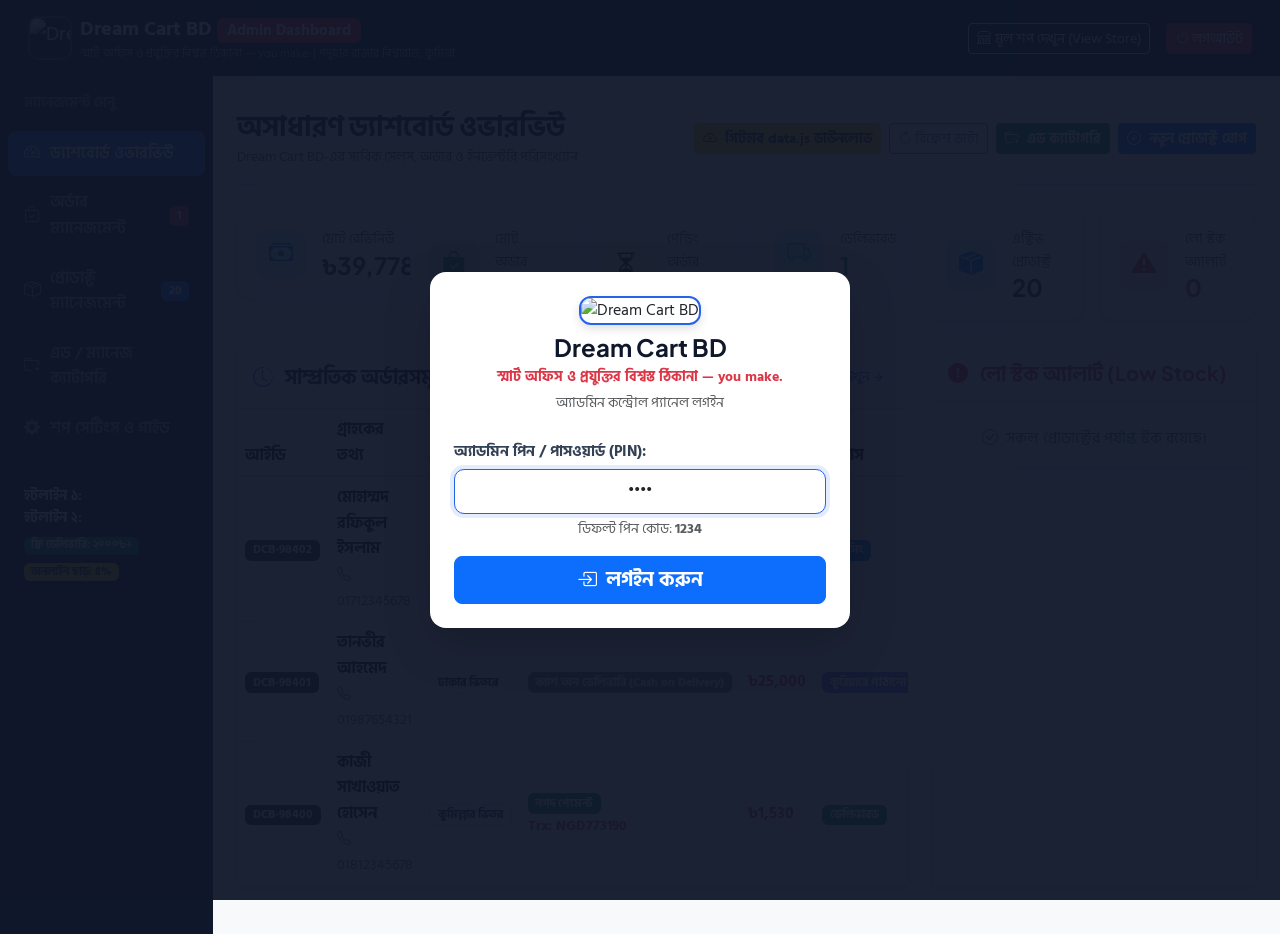
==== commit 8a92d361: "Add files via upload" ====
--- a/admin.html
+++ b/admin.html
@@ -3,1825 +3,348 @@
 <head>
   <meta charset="UTF-8">
   <meta name="viewport" content="width=device-width, initial-scale=1.0">
-  <title>অ্যাডমিন কন্ট্রোল প্যানেল - Dream Cart BD</title>
-  <!-- Bootstrap 5 CSS -->
+  <title>Admin Dashboard - Dream Cart BD | অ্যাডমিন কন্ট্রোল প্যানেল</title>
+  
+  <!-- Bootstrap 5 CSS & Icons -->
   <link href="https://cdn.jsdelivr.net/npm/bootstrap@5.3.3/dist/css/bootstrap.min.css" rel="stylesheet">
-  <!-- Google Fonts: Hind Siliguri -->
-  <link rel="preconnect" href="https://fonts.googleapis.com">
-  <link rel="preconnect" href="https://fonts.gstatic.com" crossorigin>
-  <link href="https://fonts.googleapis.com/css2?family=Hind+Siliguri:wght@300;400;500;600;700&display=swap" rel="stylesheet">
-  <!-- Font Awesome 6 -->
-  <link rel="stylesheet" href="https://cdnjs.cloudflare.com/ajax/libs/font-awesome/6.5.1/css/all.min.css">
-  <!-- Custom CSS -->
-  <link rel="stylesheet" href="css/styles.css">
-
+  <link rel="stylesheet" href="https://cdn.jsdelivr.net/npm/bootstrap-icons@1.11.3/font/bootstrap-icons.min.css">
+  <!-- Google Fonts -->
+  <link href="https://fonts.googleapis.com/css2?family=Hind+Siliguri:wght@400;500;600;700&family=Plus+Jakarta+Sans:wght@500;600;700;800&display=swap" rel="stylesheet">
+  <link rel="stylesheet" href="css/style.css">
+  
   <style>
-    :root {
-      --sidebar-width: 270px;
-      --sidebar-collapsed-width: 76px;
-      --topbar-height: 64px;
-      --primary-color: #0284c7;
-      --primary-dark: #0369a1;
-      --sidebar-bg: #0b1329;
-      --sidebar-surface: #0f172a;
-      --sidebar-hover: #1e293b;
-      --sidebar-text: #94a3b8;
-      --sidebar-active-bg: linear-gradient(135deg, #0284c7 0%, #0369a1 100%);
+    .admin-sidebar {
+      min-height: calc(100vh - 70px);
+      background: #0f172a;
+      color: #94a3b8;
     }
-
-    body {
-      font-family: 'Hind Siliguri', sans-serif;
-      background-color: #f8fafc;
-      color: #1e293b;
-      margin: 0;
-      padding: 0;
-      overflow-x: hidden;
+    .admin-nav-item {
+      color: #94a3b8;
+      border-radius: 8px;
+      padding: 10px 16px;
+      margin-bottom: 4px;
+      display: flex;
+      align-items: center;
+      gap: 10px;
+      text-decoration: none;
+      font-weight: 600;
+      transition: all 0.2s;
     }
-
-    /* Admin Wrapper Layout */
-    .admin-wrapper {
+    .admin-nav-item:hover, .admin-nav-item.active {
+      background: #2563eb;
+      color: #ffffff;
+    }
+    .stat-card {
+      border: 1px solid #e2e8f0;
+      border-radius: 14px;
+      padding: 18px;
+      background: #ffffff;
+      box-shadow: var(--shadow-sm);
       display: flex;
-      min-height: 100vh;
-      width: 100%;
-      position: relative;
-      background-color: #f8fafc;
-      transition: all 0.3s ease;
+      align-items: center;
+      gap: 16px;
     }
-
-    /* Sidebar Styling */
-    .admin-sidebar {
-      width: var(--sidebar-width);
-      min-width: var(--sidebar-width);
-      background: linear-gradient(180deg, var(--sidebar-bg) 0%, var(--sidebar-surface) 100%);
-      color: var(--sidebar-text);
-      display: flex;
-      flex-direction: column;
-      position: sticky;
-      top: 0;
-      height: 100vh;
-      z-index: 1040;
-      transition: width 0.3s cubic-bezier(0.4, 0, 0.2, 1), min-width 0.3s cubic-bezier(0.4, 0, 0.2, 1), left 0.3s cubic-bezier(0.4, 0, 0.2, 1);
-      border-right: 1px solid rgba(255, 255, 255, 0.08);
-      overflow-y: auto;
-      overflow-x: hidden;
-    }
-
-    .admin-sidebar::-webkit-scrollbar {
-      width: 5px;
-    }
-    .admin-sidebar::-webkit-scrollbar-thumb {
-      background: rgba(255, 255, 255, 0.12);
-      border-radius: 4px;
-    }
-
-    /* Desktop Collapsed Sidebar */
-    .admin-wrapper.admin-sidebar-collapsed .admin-sidebar {
-      width: var(--sidebar-collapsed-width);
-      min-width: var(--sidebar-collapsed-width);
-    }
-    .admin-wrapper.admin-sidebar-collapsed .sidebar-brand-text,
-    .admin-wrapper.admin-sidebar-collapsed .sidebar-slogan,
-    .admin-wrapper.admin-sidebar-collapsed .menu-header,
-    .admin-wrapper.admin-sidebar-collapsed .sidebar-item-text,
-    .admin-wrapper.admin-sidebar-collapsed .sidebar-item .badge,
-    .admin-wrapper.admin-sidebar-collapsed .admin-profile-info,
-    .admin-wrapper.admin-sidebar-collapsed .sidebar-footer-text,
-    .admin-wrapper.admin-sidebar-collapsed .sidebar-quick-btn-text,
-    .admin-wrapper.admin-sidebar-collapsed .sidebar-item i.fa-chevron-right {
-      display: none !important;
-    }
-    .admin-wrapper.admin-sidebar-collapsed .sidebar-brand {
-      justify-content: center !important;
-      padding: 14px 8px;
-    }
-    .admin-wrapper.admin-sidebar-collapsed .sidebar-item {
-      justify-content: center !important;
-      padding: 12px 8px;
-      margin: 4px auto;
-    }
-    .admin-wrapper.admin-sidebar-collapsed .sidebar-item .icon-box {
-      margin: 0 !important;
-    }
-    .admin-wrapper.admin-sidebar-collapsed .admin-profile-card {
-      justify-content: center !important;
-      padding: 10px 4px;
-      margin: 8px 6px;
-    }
-    .admin-wrapper.admin-sidebar-collapsed .sidebar-quick-btn {
-      padding: 10px 6px !important;
-      justify-content: center !important;
-    }
-
-    /* Sidebar Brand Header */
-    .sidebar-brand {
-      padding: 16px 18px;
-      border-bottom: 1px solid rgba(255, 255, 255, 0.08);
-      background: rgba(11, 19, 41, 0.98);
-      flex-shrink: 0;
-    }
-
-    .sidebar-brand img {
-      width: 40px;
-      height: 40px;
-      border-radius: 10px;
-      object-fit: cover;
-      border: 2px solid rgba(56, 189, 248, 0.4);
-      box-shadow: 0 0 12px rgba(2, 132, 199, 0.3);
-      flex-shrink: 0;
-    }
-
-    /* Admin Profile Mini Card */
-    .admin-profile-card {
-      padding: 10px 14px;
-      margin: 10px 12px 6px 12px;
-      background: rgba(255, 255, 255, 0.04);
-      border: 1px solid rgba(255, 255, 255, 0.07);
+    .stat-icon {
+      width: 50px;
+      height: 50px;
       border-radius: 12px;
       display: flex;
       align-items: center;
-      gap: 10px;
-      transition: all 0.2s ease;
+      justify-content: center;
+      font-size: 24px;
       flex-shrink: 0;
     }
-    .admin-profile-card:hover {
-      background: rgba(255, 255, 255, 0.08);
-      border-color: rgba(56, 189, 248, 0.2);
-    }
-    .admin-avatar-wrap {
-      position: relative;
-      width: 36px;
-      height: 36px;
-      border-radius: 10px;
-      background: linear-gradient(135deg, #0284c7 0%, #0369a1 100%);
+    .login-overlay {
+      position: fixed;
+      top: 0; left: 0;
+      width: 100vw; height: 100vh;
+      background: rgba(15, 23, 42, 0.95);
+      z-index: 2000;
       display: flex;
       align-items: center;
       justify-content: center;
-      color: #ffffff;
-      font-weight: 700;
-      font-size: 14px;
-      flex-shrink: 0;
-      box-shadow: 0 2px 8px rgba(2, 132, 199, 0.35);
     }
-    .online-indicator-dot {
-      position: absolute;
-      bottom: -2px;
-      right: -2px;
-      width: 10px;
-      height: 10px;
-      background-color: #10b981;
-      border-radius: 50%;
-      border: 2px solid #0b1329;
-      box-shadow: 0 0 0 2px rgba(16, 185, 129, 0.25);
-      animation: pulseGlow 2s infinite;
-    }
-    @keyframes pulseGlow {
-      0% { transform: scale(0.95); box-shadow: 0 0 0 0 rgba(16, 185, 129, 0.7); }
-      70% { transform: scale(1); box-shadow: 0 0 0 6px rgba(16, 185, 129, 0); }
-      100% { transform: scale(0.95); box-shadow: 0 0 0 0 rgba(16, 185, 129, 0); }
-    }
-
-    .sidebar-slogan {
-      background: rgba(2, 132, 199, 0.12);
-      border-bottom: 1px solid rgba(255, 255, 255, 0.05);
-      padding: 7px 14px;
-      font-size: 11px;
-      color: #38bdf8;
-      text-align: center;
-      line-height: 1.3;
-      flex-shrink: 0;
-    }
-
-    .sidebar-menu {
-      padding: 12px 10px;
-      flex-grow: 1;
-    }
-
-    .menu-header {
-      font-size: 10.5px;
-      font-weight: 700;
-      text-transform: uppercase;
-      letter-spacing: 0.8px;
-      color: #64748b;
-      padding: 10px 12px 4px 12px;
-    }
-
-    .sidebar-item {
-      display: flex;
-      align-items: center;
-      gap: 12px;
-      padding: 9px 12px;
-      border-radius: 10px;
-      color: #94a3b8;
-      text-decoration: none;
-      font-size: 13.5px;
-      font-weight: 500;
-      transition: all 0.2s ease;
-      margin-bottom: 4px;
-      border: none;
-      background: transparent;
-      width: 100%;
-      text-align: left;
-      position: relative;
-      cursor: pointer;
-    }
-
-    .sidebar-item:hover {
-      background: var(--sidebar-hover);
-      color: #ffffff;
-      transform: translateX(3px);
-    }
-
-    .sidebar-item.active {
-      background: var(--sidebar-active-bg);
-      color: #ffffff;
-      box-shadow: 0 4px 14px rgba(2, 132, 199, 0.35);
-      font-weight: 600;
-    }
-
-    .sidebar-item.active::before {
-      content: '';
-      position: absolute;
-      left: 0;
-      top: 6px;
-      bottom: 6px;
-      width: 4px;
-      background: #38bdf8;
-      border-radius: 0 4px 4px 0;
-    }
-
-    .sidebar-item .icon-box {
-      width: 32px;
-      height: 32px;
-      border-radius: 8px;
-      display: flex;
-      align-items: center;
-      justify-content: center;
-      font-size: 15px;
-      flex-shrink: 0;
-      transition: all 0.2s ease;
-    }
-    .sidebar-item:not(.active) .icon-box {
-      background: rgba(255, 255, 255, 0.05);
-    }
-    .sidebar-item.active .icon-box {
-      background: rgba(255, 255, 255, 0.2);
-      color: #ffffff !important;
-    }
-
-    .sidebar-item .badge {
-      font-size: 11px;
-      padding: 3px 8px;
-      font-weight: 600;
-    }
-
-    .sidebar-item.active .badge {
-      background: #ffffff !important;
-      color: var(--primary-color) !important;
-    }
-
-    .sidebar-footer {
-      padding: 14px 16px;
-      border-top: 1px solid rgba(255, 255, 255, 0.08);
-      background: rgba(11, 19, 41, 0.95);
-      font-size: 12px;
-      flex-shrink: 0;
-    }
-
-    /* Main Content Styling */
-    .admin-main {
-      flex-grow: 1;
-      min-width: 0;
-      display: flex;
-      flex-direction: column;
-      background: #f8fafc;
-    }
-
-    .admin-topbar {
-      height: var(--topbar-height);
-      background: #ffffff;
-      border-bottom: 1px solid #e2e8f0;
-      position: sticky;
-      top: 0;
-      z-index: 1020;
-      box-shadow: 0 1px 3px rgba(0, 0, 0, 0.04);
-    }
-
-    .admin-body {
-      padding: 24px;
-      flex-grow: 1;
-    }
-
-    /* Cards & Stats */
-    .admin-stat-card {
-      background: #ffffff;
-      border-radius: 14px;
-      border: 1px solid #e2e8f0;
-      padding: 16px;
-      transition: all 0.2s ease;
-      cursor: pointer;
-      position: relative;
-      overflow: hidden;
-    }
-
-    .admin-stat-card:hover {
-      transform: translateY(-2px);
-      box-shadow: 0 8px 16px rgba(0, 0, 0, 0.06);
-      border-color: #cbd5e1;
-    }
-
-    .admin-stat-card.active-filter {
-      border: 2px solid var(--primary-color) !important;
-      background: #f0f9ff !important;
-      box-shadow: 0 4px 12px rgba(2, 132, 199, 0.15);
-    }
-
-    /* Overlay for Mobile Sidebar */
-    .sidebar-overlay {
-      display: none;
-      position: fixed;
-      inset: 0;
-      background: rgba(15, 23, 42, 0.65);
-      backdrop-filter: blur(4px);
-      z-index: 1045;
-      opacity: 0;
-      transition: opacity 0.3s ease;
-    }
-
-    /* Mobile Responsive Breakpoints */
-    @media (max-width: 991.98px) {
-      .admin-sidebar {
-        position: fixed;
-        left: -285px;
-        width: 285px;
-        min-width: 285px;
-        height: 100vh;
-        z-index: 1050;
-        box-shadow: 8px 0 28px rgba(0, 0, 0, 0.3);
-      }
-
-      .admin-sidebar.show {
-        left: 0;
-      }
-
-      .sidebar-overlay.show {
-        display: block;
-        opacity: 1;
-      }
-
-      .admin-body {
-        padding: 16px;
-      }
-    }
-
-    @media (max-width: 575.98px) {
-      .admin-topbar {
-        padding-left: 12px !important;
-        padding-right: 12px !important;
-      }
-      .admin-body {
-        padding: 12px;
-      }
-      .admin-stat-card {
-        padding: 12px 10px;
-      }
-      .admin-stat-card h3, .admin-stat-card h4 {
-        font-size: 1.25rem !important;
-      }
-      .form-section-card {
-        padding: 12px !important;
-      }
-    }
-
-    /* Product Add/Edit Form Redesign */
-    .form-section-card {
-      background: #ffffff;
-      border: 1px solid #e2e8f0;
-      border-radius: 12px;
-      padding: 18px;
-      margin-bottom: 16px;
-      transition: border-color 0.2s;
-    }
-
-    .form-section-card:hover {
-      border-color: #cbd5e1;
-    }
-
-    .form-section-title {
-      font-size: 13.5px;
-      font-weight: 700;
-      color: #0f172a;
-      display: flex;
-      align-items: center;
-      gap: 8px;
-      margin-bottom: 14px;
-      padding-bottom: 8px;
-      border-bottom: 1px solid #f1f5f9;
-    }
-
-    .form-section-title i {
-      color: var(--primary-color);
-    }
-
-    /* Interactive Image Preview Gallery */
-    .image-preview-gallery {
-      display: flex;
-      flex-wrap: wrap;
-      gap: 10px;
-      padding: 12px;
-      background: #f8fafc;
-      border: 1px dashed #cbd5e1;
-      border-radius: 10px;
-      min-height: 94px;
-      align-items: center;
-    }
-    .image-preview-card {
-      position: relative;
-      width: 78px;
-      height: 78px;
-      border-radius: 10px;
-      overflow: hidden;
-      border: 2px solid #e2e8f0;
-      background: #ffffff;
-      box-shadow: 0 2px 5px rgba(0,0,0,0.06);
-      transition: all 0.2s ease;
-      flex-shrink: 0;
-    }
-    .image-preview-card:hover {
-      border-color: var(--primary-color);
-      transform: translateY(-2px);
-      box-shadow: 0 4px 10px rgba(0,0,0,0.12);
-    }
-    .image-preview-card img {
-      width: 100%;
-      height: 100%;
-      object-fit: cover;
-    }
-    .image-preview-card .primary-badge {
-      position: absolute;
-      bottom: 0;
-      left: 0;
-      right: 0;
-      background: rgba(2, 132, 199, 0.95);
-      color: #ffffff;
-      font-size: 9px;
-      padding: 1px 2px;
-      text-align: center;
-      font-weight: 700;
-    }
-    .image-preview-card .delete-btn {
-      position: absolute;
-      top: 3px;
-      right: 3px;
-      width: 20px;
-      height: 20px;
-      background: rgba(239, 68, 68, 0.92);
-      color: #ffffff;
-      border: none;
-      border-radius: 50%;
-      display: flex;
-      align-items: center;
-      justify-content: center;
-      font-size: 10px;
-      cursor: pointer;
-      box-shadow: 0 1px 3px rgba(0,0,0,0.2);
-      transition: background 0.15s;
-    }
-    .image-preview-card .delete-btn:hover {
-      background: #dc2626;
-    }
-
-    /* Suggestion Chips */
-    .suggestion-chips-wrap {
-      display: flex;
-      flex-wrap: wrap;
-      gap: 6px;
-      margin-top: 6px;
-    }
-    .suggestion-chip {
-      display: inline-flex;
-      align-items: center;
-      padding: 3px 10px;
-      font-size: 11.5px;
-      background: #f1f5f9;
-      color: #475569;
-      border: 1px solid #e2e8f0;
-      border-radius: 20px;
-      cursor: pointer;
-      user-select: none;
-      transition: all 0.15s ease;
-    }
-    .suggestion-chip:hover {
-      background: #e2e8f0;
-      color: #0f172a;
-      border-color: #cbd5e1;
-    }
-    .suggestion-chip.active {
-      background: #e0f2fe;
-      color: #0284c7;
-      border-color: #38bdf8;
-      font-weight: 600;
-    }
-
-    /* Custom Table Styling */
-    .table-custom th {
-      background: #f1f5f9;
-      color: #475569;
-      font-weight: 600;
-      font-size: 13px;
-      border-bottom: 1px solid #cbd5e1;
-      padding: 12px 14px;
-      white-space: nowrap;
-    }
-
-    .table-custom td {
-      padding: 12px 14px;
-      font-size: 13.5px;
-      vertical-align: middle;
-    }
-
-    /* Guidelines Cards */
-    .guide-card {
-      background: #ffffff;
-      border-radius: 14px;
-      border: 1px solid #e2e8f0;
-      padding: 20px;
-      height: 100%;
-      box-shadow: 0 2px 6px rgba(0,0,0,0.02);
-    }
-
-    .guide-card-header {
-      display: flex;
-      align-items: center;
-      gap: 12px;
-      margin-bottom: 16px;
-    }
-
-    .guide-icon {
-      width: 44px;
-      height: 44px;
-      border-radius: 10px;
-      display: flex;
-      align-items: center;
-      justify-content: center;
-      font-size: 18px;
-    }
-</style>
+    .cursor-pointer { cursor: pointer; }
+  </style>
 </head>
-<body>
-
-  <!-- ==================== ADMIN LOGIN GATE ==================== -->
-  <div id="adminLoginGate" class="d-flex align-items-center justify-content-center min-vh-100 p-3" style="background: linear-gradient(135deg, #0f172a 0%, #1e293b 100%);">
-    <div class="card border-0 shadow-lg rounded-4 p-4 p-md-5 text-center" style="max-width: 440px; width: 100%; background: #ffffff;">
-      <div class="mb-3">
-        <img src="https://pictures-bangladesh.jijistatic.com/2033199_MjAwLTIwMC03Nzk0Y2Y2Yzkx.jpg" alt="Dream Cart BD Logo" class="mx-auto mb-2 rounded-circle border shadow-sm" style="width: 76px; height: 76px; object-fit: cover;">
-        <h4 class="fw-bold mb-1 text-dark">এডমিন কন্ট্রোল প্যানেল</h4>
-        <div class="text-primary small fw-semibold">Dream Cart BD - অফিস ম্যানেজমেন্ট</div>
-        <p class="text-muted small mt-1 mb-0">স্মার্ট অফিসের পূর্ণাঙ্গ সমাধান, আভিজাত্যে আপনার পাশে</p>
+<body class="bg-light">
+
+  <!-- Admin Login Protection Overlay -->
+  <div id="admin-login-overlay" class="login-overlay">
+    <div class="card p-4 shadow-lg border-0" style="max-width: 420px; width: 90%; border-radius: 16px;">
+      <div class="text-center mb-4">
+        <img src="https://pictures-bangladesh.jijistatic.com/2033199_MjAwLTIwMC03Nzk0Y2Y2Yzkx.jpg" alt="Dream Cart BD" class="brand-logo-img mb-2" style="width: 64px; height: 64px;">
+        <h4 class="fw-bold mb-1">Dream Cart BD</h4>
+        <p class="text-danger fw-bold small mb-1">স্মার্ট অফিস ও প্রযুক্তির বিশ্বস্ত ঠিকানা — you make.</p>
+        <p class="text-muted small mb-0">অ্যাডমিন কন্ট্রোল প্যানেল লগইন</p>
       </div>
-
-      <form id="adminLoginForm" onsubmit="handleAdminLogin(event)" class="text-start mt-3">
+      <form id="admin-login-form">
         <div class="mb-3">
-          <label class="form-label small fw-semibold text-secondary">অ্যাডমিন পাসওয়ার্ড লিখুন:</label>
-          <div class="input-group">
-            <span class="input-group-text bg-light border-end-0"><i class="fa-solid fa-lock text-muted"></i></span>
-            <input type="password" id="adminPasswordInput" class="form-control border-start-0 border-end-0" placeholder="পাসওয়ার্ড দিন (যেমন: Dcbd@2026)" required autocomplete="current-password">
-            <button type="button" class="btn btn-outline-secondary border-start-0 bg-white" id="togglePasswordBtn" onclick="toggleAdminPasswordVisibility()" title="পাসওয়ার্ড দেখুন/লুকান">
-              <i class="fa-solid fa-eye text-muted" id="togglePasswordIcon"></i>
-            </button>
-          </div>
-          <div id="adminLoginError" class="mt-2 d-none"></div>
-          <div class="form-text small text-muted mt-2">
-            <i class="fa-solid fa-circle-info me-1 text-primary"></i>ডিফল্ট পাসওয়ার্ড: <code class="user-select-all fw-bold text-primary">Dcbd@2026</code>
-          </div>
-        </div>
-
-        <button type="submit" class="btn btn-primary w-100 py-2 fw-semibold rounded-pill shadow-sm">
-          <i class="fa-solid fa-right-to-bracket me-1"></i> ড্যাশবোর্ডে প্রবেশ করুন
+          <label class="form-label small fw-bold">অ্যাডমিন পিন / পাসওয়ার্ড (PIN):</label>
+          <input type="password" id="admin-pin-input" class="form-control form-control-lg text-center fw-bold" placeholder="যেমন: 1234" value="1234" required autofocus>
+          <div class="form-text text-center">ডিফল্ট পিন কোড: <strong>1234</strong></div>
+        </div>
+        <button type="submit" class="btn btn-primary btn-lg w-100 fw-bold">
+          <i class="bi bi-box-arrow-in-right me-1"></i> লগইন করুন
         </button>
       </form>
-
-      <div class="mt-4 pt-3 border-top d-flex justify-content-between align-items-center">
-        <a href="index.html" class="text-decoration-none small text-muted">
-          <i class="fa-solid fa-house me-1"></i> মূল ওয়েবসাইট
+    </div>
+  </div>
+
+  <!-- Admin Top Navbar (Requirement 6) -->
+  <header class="navbar navbar-expand-lg navbar-dark bg-dark sticky-top px-3 py-2 shadow-sm" style="background:#0f172a !important;">
+    <div class="container-fluid">
+      <a class="navbar-brand d-flex align-items-center gap-2" href="admin.html">
+        <img src="https://pictures-bangladesh.jijistatic.com/2033199_MjAwLTIwMC03Nzk0Y2Y2Yzkx.jpg" alt="Dream Cart BD Logo" class="admin-logo-img">
+        <div>
+          <span class="fw-bold fs-5">Dream Cart BD</span> <span class="badge bg-danger">Admin Dashboard</span>
+          <div style="font-size: 0.72rem; color: #94a3b8;">স্মার্ট অফিস ও প্রযুক্তির বিশ্বস্ত ঠিকানা — you make. | পদুয়ার বাজার বিশ্বরোড, কুমিল্লা</div>
+        </div>
+      </a>
+
+      <div class="d-flex align-items-center gap-3">
+        <a href="index.html" class="btn btn-outline-light btn-sm d-flex align-items-center gap-1">
+          <i class="bi bi-shop"></i> মূল শপ দেখুন (View Store)
         </a>
-        <span class="small text-muted"><i class="fa-solid fa-shield-halved text-success me-1"></i>সিকিউরড অ্যাক্সেস</span>
+        <button class="btn btn-danger btn-sm" onclick="adminLogout()">
+          <i class="bi bi-power"></i> লগআউট
+        </button>
       </div>
     </div>
-  </div>
-
-  <!-- ==================== ADMIN DASHBOARD LAYOUT ==================== -->
-  <div id="adminDashboardContent" class="d-none">
-    
-    <div class="admin-wrapper">
-      
-      <!-- ==================== SIDEBAR ==================== -->
-      <aside class="admin-sidebar" id="adminSidebar">
-        
-        <!-- Sidebar Brand / Logo Header -->
-        <div class="sidebar-brand d-flex align-items-center justify-content-between">
-          <div class="d-flex align-items-center gap-2">
-            <img src="https://pictures-bangladesh.jijistatic.com/2033199_MjAwLTIwMC03Nzk0Y2Y2Yzkx.jpg" alt="Logo">
-            <div class="sidebar-brand-text">
-              <div class="fw-bold text-white fs-6 lh-1 d-flex align-items-center gap-1">
-                Dream Cart BD <i class="fa-solid fa-circle-check text-info" style="font-size: 11px;" title="ভেরিফাইড স্টোর"></i>
-              </div>
-              <small class="text-secondary" style="font-size: 11px;">অ্যাডমিন কন্ট্রোল পোর্টাল</small>
-            </div>
-          </div>
-          <!-- Close Button for Mobile -->
-          <button class="btn btn-sm btn-dark text-white d-lg-none" onclick="toggleSidebar()" aria-label="Close Sidebar">
-            <i class="fa-solid fa-xmark"></i>
-          </button>
-        </div>
-
-        <!-- Slogan Strip -->
-        <div class="sidebar-slogan">
-          <i class="fa-solid fa-award me-1"></i>স্মার্ট অফিসের পূর্ণাঙ্গ সমাধান, আভিজাত্যে আপনার পাশে
-        </div>
-
-        <!-- Admin Profile Mini Widget -->
-        <div class="admin-profile-card" title="লগইনকৃত অ্যাডমিন প্রোফাইল">
-          <div class="admin-avatar-wrap">
-            <i class="fa-solid fa-user-shield"></i>
-            <span class="online-indicator-dot" title="অনলাইন"></span>
-          </div>
-          <div class="admin-profile-info">
-            <div class="text-white fw-bold lh-1" style="font-size: 13px;">সুপার অ্যাডমিন</div>
-            <div class="text-success small d-flex align-items-center gap-1 mt-1" style="font-size: 11px;">
-              <span class="badge bg-success-subtle text-success p-0" style="font-size: 10px;">ম্যানেজার • অনলাইন</span>
-            </div>
-          </div>
-        </div>
-
-        <!-- Quick Action inside Sidebar -->
-        <div class="px-3 pt-2 pb-1">
-          <button class="btn btn-primary btn-sm w-100 rounded-pill shadow-sm d-flex align-items-center justify-content-center gap-2 sidebar-quick-btn py-2" onclick="openAddProductModal()" title="নতুন পণ্য যোগ করুন">
-            <i class="fa-solid fa-plus-circle fs-6"></i>
-            <span class="sidebar-quick-btn-text fw-semibold">নতুন পণ্য যোগ করুন</span>
-          </button>
-        </div>
-
-        <!-- Sidebar Navigation Menu -->
-        <div class="sidebar-menu">
-          
-          <div class="menu-header">ব্যবস্থাপনা মেনু</div>
-          
-          <!-- Menu 1: Orders -->
-          <button class="sidebar-item active" id="sideNav_orders" onclick="switchAdminPane('ordersPane', this)" title="অর্ডার ম্যানেজমেন্ট">
-            <div class="icon-box text-primary">
-              <i class="fa-solid fa-cart-shopping"></i>
-            </div>
-            <span class="flex-grow-1 sidebar-item-text">অর্ডার ম্যানেজমেন্ট</span>
-            <span class="badge bg-primary rounded-pill" id="sideOrderCount">0</span>
-          </button>
-
-          <!-- Menu 2: Products -->
-          <button class="sidebar-item" id="sideNav_products" onclick="switchAdminPane('productsPane', this)" title="প্রোডাক্ট ম্যানেজমেন্ট">
-            <div class="icon-box text-success">
-              <i class="fa-solid fa-boxes-stacked"></i>
-            </div>
-            <span class="flex-grow-1 sidebar-item-text">প্রোডাক্ট ম্যানেজমেন্ট</span>
-            <span class="badge bg-success rounded-pill" id="sideProdCount">0</span>
-          </button>
-
-          <!-- Menu 3: Brands -->
-          <button class="sidebar-item" id="sideNav_brands" onclick="switchAdminPane('brandsPane', this)" title="ব্র্যান্ড ম্যানেজমেন্ট">
-            <div class="icon-box text-warning">
-              <i class="fa-solid fa-tags"></i>
-            </div>
-            <span class="flex-grow-1 sidebar-item-text">ব্র্যান্ড ম্যানেজমেন্ট</span>
-            <span class="badge bg-warning text-dark rounded-pill" id="sideBrandCount">0</span>
-          </button>
-
-          <!-- Menu 4: Categories (New Category Management!) -->
-          <button class="sidebar-item" id="sideNav_categories" onclick="switchAdminPane('categoriesPane', this)" title="ক্যাটাগরি ম্যানেজমেন্ট">
-            <div class="icon-box text-info">
-              <i class="fa-solid fa-layer-group"></i>
-            </div>
-            <span class="flex-grow-1 sidebar-item-text">ক্যাটাগরি ম্যানেজমেন্ট</span>
-            <span class="badge bg-info text-white rounded-pill" id="sideCatCount">0</span>
-          </button>
-
-          <!-- Menu 4: Shop Info & Guidelines -->
-          <button class="sidebar-item" id="sideNav_shopInfo" onclick="switchAdminPane('shopInfoPane', this)" title="শপ তথ্য ও গাইডলাইন">
-            <div class="icon-box text-info">
-              <i class="fa-solid fa-circle-info"></i>
-            </div>
-            <span class="flex-grow-1 sidebar-item-text">শপ তথ্য ও গাইডলাইন</span>
-            <span class="badge bg-info-subtle text-info border border-info rounded-pill">গাইড</span>
-          </button>
-
-          <div class="menu-header mt-3">এক্সটার্নাল লিঙ্ক ও একাউন্ট</div>
-
-          <!-- Menu 5: Live Store Link -->
-          <a class="sidebar-item" href="index.html" target="_blank" title="মূল ওয়েবসাইট ভিজিট করুন">
-            <div class="icon-box text-secondary">
-              <i class="fa-solid fa-arrow-up-right-from-square"></i>
-            </div>
-            <span class="flex-grow-1 sidebar-item-text">মূল ওয়েবসাইট ভিজিট</span>
-            <i class="fa-solid fa-chevron-right small text-secondary" style="font-size: 10px;"></i>
+  </header>
+
+  <div class="container-fluid">
+    <div class="row">
+      <!-- Admin Sidebar Navigation -->
+      <nav class="col-md-3 col-lg-2 d-md-block admin-sidebar py-3 px-2">
+        <div class="position-sticky">
+          <div class="px-3 mb-3 text-uppercase text-secondary small fw-bold">ম্যানেজমেন্ট মেনু</div>
+          <a href="#section-dashboard" class="admin-nav-item active" onclick="switchAdminTab('dashboard', this)">
+            <i class="bi bi-speedometer2"></i> ড্যাশবোর্ড ওভারভিউ
           </a>
-
-          <!-- Menu 6: Logout -->
-          <button class="sidebar-item text-danger mt-1" onclick="handleAdminLogout()" title="লগআউট">
-            <div class="icon-box text-danger">
-              <i class="fa-solid fa-power-off"></i>
-            </div>
-            <span class="sidebar-item-text">লগআউট (Logout)</span>
-          </button>
-
-        </div>
-
-        <!-- Sidebar Footer Helpline Info -->
-        <div class="sidebar-footer">
-          <div class="fw-semibold text-white mb-1 d-flex align-items-center gap-1 sidebar-footer-text">
-            <i class="fa-solid fa-headset text-primary"></i> হেল্পলাইন ও কাস্টমার কেয়ার:
-          </div>
-          <div class="text-secondary d-flex align-items-center gap-1 sidebar-footer-text mb-1">
-            <i class="fa-solid fa-phone text-muted" style="font-size: 10px;"></i>
-            <a href="tel:01581703822" class="text-secondary text-decoration-none small">০১৫৮১ ৭০৩ ৮২২</a>
-          </div>
-          <div class="text-secondary d-flex align-items-center gap-1 sidebar-footer-text">
-            <i class="fa-brands fa-whatsapp text-success" style="font-size: 12px;"></i>
-            <a href="https://wa.me/8801818273838" target="_blank" class="text-secondary text-decoration-none small">০১৮১ ৮২৭ ৩৮৩৮ (হোয়াটসঅ্যাপ)</a>
-          </div>
-        </div>
-
-      </aside>
-
-      <!-- Mobile Backdrop Overlay -->
-      <div class="sidebar-overlay" id="sidebarOverlay" onclick="toggleSidebar()"></div>
-
-      <!-- ==================== MAIN CONTENT AREA ==================== -->
-      <main class="admin-main">
-        
-        <!-- Top Bar Header -->
-        <header class="admin-topbar d-flex align-items-center justify-content-between px-3 px-md-4">
-          <div class="d-flex align-items-center gap-2 gap-md-3">
-            <!-- Hamburger Button for Mobile/Tablet -->
-            <button class="btn btn-light border d-lg-none btn-sm rounded-3 px-2 py-1" onclick="toggleSidebar()" aria-label="Toggle Mobile Sidebar" title="মেনু খুলুন">
-              <i class="fa-solid fa-bars-staggered fs-6"></i>
-            </button>
-            <!-- Desktop Collapse/Expand Sidebar Toggle Button -->
-            <button class="btn btn-light border d-none d-lg-inline-flex btn-sm rounded-3 px-2 py-1 align-items-center gap-1" id="desktopSidebarToggleBtn" onclick="toggleDesktopSidebar()" title="সাইডবার সংকুচিত/প্রসারিত করুন">
-              <i class="fa-solid fa-bars-staggered fs-6"></i>
-            </button>
+          <a href="#section-orders" class="admin-nav-item" onclick="switchAdminTab('orders', this)">
+            <i class="bi bi-bag-check"></i> অর্ডার ম্যানেজমেন্ট
+            <span class="badge bg-danger ms-auto" id="sidebar-pending-badge">0</span>
+          </a>
+          <a href="#section-products" class="admin-nav-item" onclick="switchAdminTab('products', this)">
+            <i class="bi bi-box-seam"></i> প্রোডাক্ট ম্যানেজমেন্ট
+            <span class="badge bg-primary ms-auto" id="sidebar-product-count">20</span>
+          </a>
+          <a href="#section-categories" class="admin-nav-item" onclick="openCategoryModal(); return false;">
+            <i class="bi bi-folder-plus"></i> এড / ম্যানেজ ক্যাটাগরি
+          </a>
+          <a href="#section-settings" class="admin-nav-item" onclick="switchAdminTab('settings', this)">
+            <i class="bi bi-gear-fill"></i> শপ সেটিংস ও গাইড
+          </a>
+
+          <hr class="border-secondary my-3">
+          <div class="px-3 text-muted small">
+            <div><strong class="text-white">হটলাইন ১:</strong> 01581 703 822</div>
+            <div><strong class="text-white">হটলাইন ২:</strong> 0181 827 3838</div>
+            <div class="mt-1"><span class="badge bg-success">ফ্রি ডেলিভারি: ২০০০৳+</span></div>
+            <div class="mt-1"><span class="badge bg-warning text-dark">অনলাইন ছাড়: ৪%</span></div>
+          </div>
+        </div>
+      </nav>
+
+      <!-- Main Content Area -->
+      <main class="col-md-9 ms-sm-auto col-lg-10 px-md-4 py-4">
+
+        <!-- TAB 1: Dashboard Overview (Requirement 6) -->
+        <div id="tab-dashboard" class="admin-tab-content">
+          <div class="d-flex justify-content-between flex-wrap flex-md-nowrap align-items-center pt-2 pb-3 mb-4 border-bottom">
             <div>
-              <h6 class="mb-0 fw-bold text-dark fs-6" id="currentSectionTitle">অর্ডার ম্যানেজমেন্ট ও ভাউচার</h6>
-              <small class="text-muted d-none d-sm-inline" id="currentSectionSubtitle">সকল গ্রাহকের অর্ডার ও পার্সেল চালান পরিচালনা করুন</small>
-            </div>
-          </div>
-
-          <div class="d-flex align-items-center gap-2">
-            <a href="index.html" target="_blank" class="btn btn-outline-primary btn-sm rounded-pill px-3 d-none d-md-inline-flex align-items-center gap-1">
-              <i class="fa-solid fa-store"></i> <span>লাইভ শপ</span>
-            </a>
-            <button class="btn btn-warning text-dark btn-sm rounded-pill px-3 fw-semibold shadow-sm d-flex align-items-center gap-1" onclick="openAddBrandModal()" title="নতুন ব্র্যান্ড যুক্ত করুন">
-              <i class="fa-solid fa-tag"></i> <span class="d-none d-sm-inline">নতুন ব্র্যান্ড</span>
-            </button>
-            <button class="btn btn-info text-white btn-sm rounded-pill px-3 fw-semibold shadow-sm d-flex align-items-center gap-1" onclick="openAddCategoryModal()" title="নতুন ক্যাটাগরি যুক্ত করুন">
-              <i class="fa-solid fa-layer-group"></i> <span class="d-none d-sm-inline">নতুন ক্যাটাগরি</span>
-            </button>
-            <button class="btn btn-primary btn-sm rounded-pill px-3 fw-semibold shadow-sm d-flex align-items-center gap-1" onclick="openAddProductModal()" title="নতুন পণ্য যুক্ত করুন">
-              <i class="fa-solid fa-plus"></i> <span>নতুন পণ্য</span>
-            </button>
-            <button class="btn btn-outline-danger btn-sm rounded-pill px-2 px-md-3" onclick="handleAdminLogout()" title="লগআউট">
-              <i class="fa-solid fa-power-off"></i>
-            </button>
-          </div>
-        </header>
-
-        <!-- Admin Body Content (Dynamic Panes) -->
-        <div class="admin-body">
-          
-          <!-- ============================================================ -->
-          <!-- PANE 1: ORDER MANAGEMENT & VOUCHER PRINT                     -->
-          <!-- ============================================================ -->
-          <div id="ordersPane" class="admin-pane">
-            
-            <!-- Order Status Counters (Click to filter!) -->
-            <div class="d-flex justify-content-between align-items-center mb-2 flex-wrap gap-2">
-              <h6 class="fw-bold text-dark mb-0">
-                <i class="fa-solid fa-chart-pie text-primary me-2"></i>অর্ডার স্ট্যাটাস কাউন্টার (ক্লিক করে সরাসরি ফিল্টার করুন):
-              </h6>
-              <div class="d-flex align-items-center gap-2">
-                <span class="badge bg-light text-dark border px-3 py-2">
-                  মোট সফল বিক্রয়: <strong id="statTotalRevenue" class="text-success fs-6 ms-1">৳0</strong>
-                </span>
-                <button class="btn btn-outline-secondary btn-sm rounded-pill px-3" onclick="exportOrdersCSV()">
-                  <i class="fa-solid fa-file-csv me-1"></i> এক্সপোর্ট CSV
-                </button>
-              </div>
-            </div>
-
-            <div class="row g-2 mb-4">
-              <div class="col-6 col-md-3 col-xl">
-                <div class="admin-stat-card active-filter text-center py-2 px-1" id="orderCard_all" onclick="filterOrdersByStatus('all')" title="সকল অর্ডার দেখুন">
-                  <span class="text-muted small fw-semibold d-block">সর্বমোট অর্ডার</span>
-                  <h4 class="fw-bold my-1 text-dark" id="statTotalOrders">0</h4>
-                  <span class="badge bg-secondary-subtle text-secondary" style="font-size: 10px;">সব তালিকা</span>
-                </div>
-              </div>
-              <div class="col-6 col-md-3 col-xl">
-                <div class="admin-stat-card text-center py-2 px-1" id="orderCard_Pending" onclick="filterOrdersByStatus('Pending')" title="অপেক্ষমান অর্ডার">
-                  <span class="text-muted small fw-semibold d-block">অপেক্ষমান</span>
-                  <h4 class="fw-bold my-1 text-warning" id="statPendingOrders">0</h4>
-                  <span class="badge bg-warning-subtle text-warning" style="font-size: 10px;">Pending</span>
-                </div>
-              </div>
-              <div class="col-6 col-md-3 col-xl">
-                <div class="admin-stat-card text-center py-2 px-1" id="orderCard_Confirmed" onclick="filterOrdersByStatus('Confirmed')" title="কনফার্মড অর্ডার">
-                  <span class="text-muted small fw-semibold d-block">কনফার্মড</span>
-                  <h4 class="fw-bold my-1 text-info" id="statConfirmedOrders">0</h4>
-                  <span class="badge bg-info-subtle text-info" style="font-size: 10px;">Confirmed</span>
-                </div>
-              </div>
-              <div class="col-6 col-md-3 col-xl">
-                <div class="admin-stat-card text-center py-2 px-1" id="orderCard_Processing" onclick="filterOrdersByStatus('Processing')" title="প্যাকিং / প্রসেসিং">
-                  <span class="text-muted small fw-semibold d-block">প্রসেসিং</span>
-                  <h4 class="fw-bold my-1 text-primary" id="statProcessingOrders">0</h4>
-                  <span class="badge bg-primary-subtle text-primary" style="font-size: 10px;">Processing</span>
-                </div>
-              </div>
-              <div class="col-6 col-md-3 col-xl">
-                <div class="admin-stat-card text-center py-2 px-1" id="orderCard_Shipped" onclick="filterOrdersByStatus('Shipped')" title="কুরিয়ারে ডেলিভারির পথে">
-                  <span class="text-muted small fw-semibold d-block">ডেলিভারির পথে</span>
-                  <h4 class="fw-bold my-1 text-secondary" id="statShippedOrders">0</h4>
-                  <span class="badge bg-secondary-subtle text-secondary" style="font-size: 10px;">Shipped</span>
-                </div>
-              </div>
-              <div class="col-6 col-md-3 col-xl">
-                <div class="admin-stat-card text-center py-2 px-1" id="orderCard_Delivered" onclick="filterOrdersByStatus('Delivered')" title="সফল ডেলিভারি">
-                  <span class="text-muted small fw-semibold d-block">ডেলিভার্ড</span>
-                  <h4 class="fw-bold my-1 text-success" id="statDeliveredOrders">0</h4>
-                  <span class="badge bg-success-subtle text-success" style="font-size: 10px;">Delivered</span>
-                </div>
-              </div>
-              <div class="col-6 col-md-3 col-xl">
-                <div class="admin-stat-card text-center py-2 px-1" id="orderCard_Cancelled" onclick="filterOrdersByStatus('Cancelled')" title="বাতিল অর্ডার">
-                  <span class="text-muted small fw-semibold d-block">বাতিল</span>
-                  <h4 class="fw-bold my-1 text-danger" id="statCancelledOrders">0</h4>
-                  <span class="badge bg-danger-subtle text-danger" style="font-size: 10px;">Cancelled</span>
-                </div>
-              </div>
-            </div>
-
-            <!-- Orders Table Container Card -->
-            <div class="card border-0 shadow-sm rounded-4 p-3 p-md-4">
-              
-              <!-- Search & Filter Bar -->
-              <div class="row g-2 mb-3 align-items-center">
-                <div class="col-md-5">
-                  <div class="input-group">
-                    <span class="input-group-text bg-white border-end-0 rounded-start-pill ps-3"><i class="fa-solid fa-magnifying-glass text-muted"></i></span>
-                    <input type="text" id="orderSearchInput" class="form-control border-start-0 rounded-end-pill" placeholder="অর্ডার আইডি, গ্রাহকের নাম বা মোবাইল নম্বর দিয়ে খুঁজুন...">
-                  </div>
-                </div>
-                <div class="col-md-4 col-6">
-                  <select id="orderStatusFilter" class="form-select rounded-pill" onchange="filterOrdersByStatus(this.value)">
-                    <option value="all">সকল স্ট্যাটাস</option>
-                    <option value="Pending">অপেক্ষমান (Pending)</option>
-                    <option value="Confirmed">কনফার্মড (Confirmed)</option>
-                    <option value="Processing">প্রসেসিং (Processing)</option>
-                    <option value="Shipped">ডেলিভারির পথে (Shipped)</option>
-                    <option value="Delivered">ডেলিভার্ড (Delivered)</option>
-                    <option value="Cancelled">বাতিল (Cancelled)</option>
-                  </select>
-                </div>
-                <div class="col-md-3 col-6 text-end">
-                  <span class="text-muted small">ফিল্টার স্ট্যাটাস: <strong id="activeFilterBadge" class="text-primary">সকল অর্ডার</strong></span>
-                </div>
-              </div>
-
-              <!-- Orders Responsive Table -->
-              <div class="table-responsive">
-                <table class="table table-hover align-middle table-custom">
-                  <thead>
-                    <tr>
-                      <th>অর্ডার আইডি ও তারিখ</th>
-                      <th>গ্রাহকের তথ্য ও ঠিকানা</th>
-                      <th>পণ্য ও পরিমাণ</th>
-                      <th>মোট বিল ও পেমেন্ট</th>
-                      <th>স্ট্যাটাস পরিবর্তন</th>
-                      <th class="text-end">ভাউচার ও অ্যাকশন</th>
-                    </tr>
-                  </thead>
-                  <tbody id="adminOrdersTableBody">
-                    <!-- Dynamic rendering by admin.js -->
-                  </tbody>
-                </table>
-              </div>
-
-            </div>
-
-          </div>
-
-
-          <!-- ============================================================ -->
-          <!-- PANE 2: PRODUCT MANAGEMENT & INVENTORY                      -->
-          <!-- ============================================================ -->
-          <div id="productsPane" class="admin-pane" style="display: none;">
-            
-            <!-- Products Metric Cards (Click to filter!) -->
-            <div class="row g-3 mb-4">
-              <div class="col-6 col-md-3">
-                <div class="admin-stat-card product-stat-card active-filter d-flex align-items-center justify-content-between" id="prodCard_all" onclick="filterProductsByMetric('all')" title="সকল পণ্য দেখুন">
-                  <div>
-                    <span class="text-muted small fw-semibold d-block">সর্বমোট পণ্য</span>
-                    <h3 class="fw-bold my-1 text-dark" id="statTotalProducts">0</h3>
-                    <small class="text-muted">ক্যাটালগ আইটেম</small>
-                  </div>
-                  <div class="stat-icon-wrap bg-primary-subtle text-primary p-3 rounded-3 fs-4">
-                    <i class="fa-solid fa-boxes-stacked"></i>
-                  </div>
-                </div>
-              </div>
-
-              <div class="col-6 col-md-3">
-                <div class="admin-stat-card product-stat-card d-flex align-items-center justify-content-between" id="prodCard_active" onclick="filterProductsByMetric('active')" title="সক্রিয় পণ্য ফিল্টার করুন">
-                  <div>
-                    <span class="text-muted small fw-semibold d-block">সক্রিয় পণ্য</span>
-                    <h3 class="fw-bold my-1 text-success" id="statActiveProducts">0</h3>
-                    <small class="text-success"><i class="fa-solid fa-check-circle me-1"></i>স্টোরে লাইভ দৃশ্যমান</small>
-                  </div>
-                  <div class="stat-icon-wrap bg-success-subtle text-success p-3 rounded-3 fs-4">
-                    <i class="fa-solid fa-circle-check"></i>
-                  </div>
-                </div>
-              </div>
-
-              <div class="col-6 col-md-3">
-                <div class="admin-stat-card product-stat-card d-flex align-items-center justify-content-between" id="prodCard_inactive" onclick="filterProductsByMetric('inactive')" title="ডি-একটিভ পণ্য ফিল্টার করুন">
-                  <div>
-                    <span class="text-muted small fw-semibold d-block">ডি-একটিভ পণ্য</span>
-                    <h3 class="fw-bold my-1 text-secondary" id="statInactiveProducts">0</h3>
-                    <small class="text-muted"><i class="fa-solid fa-eye-slash me-1"></i>স্টোর থেকে লুকানো</small>
-                  </div>
-                  <div class="stat-icon-wrap bg-secondary-subtle text-secondary p-3 rounded-3 fs-4">
-                    <i class="fa-solid fa-pause"></i>
-                  </div>
-                </div>
-              </div>
-
-              <div class="col-6 col-md-3">
-                <div class="admin-stat-card product-stat-card d-flex align-items-center justify-content-between" id="prodCard_low_stock" onclick="filterProductsByMetric('low_stock')" title="লো স্টক পণ্য ফিল্টার করুন">
-                  <div>
-                    <span class="text-muted small fw-semibold d-block">লো স্টক সতর্কতা</span>
-                    <h3 class="fw-bold my-1 text-danger" id="statLowStockProducts">0</h3>
-                    <small class="text-danger"><i class="fa-solid fa-triangle-exclamation me-1"></i>১০ টির কম স্টক</small>
-                  </div>
-                  <div class="stat-icon-wrap bg-danger-subtle text-danger p-3 rounded-3 fs-4">
-                    <i class="fa-solid fa-cubes-stacked"></i>
-                  </div>
-                </div>
-              </div>
-            </div>
-
-            <!-- Products Table Container Card -->
-            <div class="card border-0 shadow-sm rounded-4 p-3 p-md-4">
-              
-              <div class="d-flex flex-wrap justify-content-between align-items-center gap-3 mb-3">
+              <h2 class="h3 fw-bold mb-1">অসাধারণ ড্যাশবোর্ড ওভারভিউ</h2>
+              <p class="text-muted small mb-0">Dream Cart BD-এর সার্বিক সেলস, অর্ডার ও ইনভেন্টরি পরিসংখ্যান</p>
+            </div>
+            <div class="btn-toolbar mb-2 mb-md-0">
+              <button type="button" class="btn btn-sm btn-warning text-dark me-2 fw-bold shadow-sm" onclick="exportDataJs()" title="এডমিন প্যানেলের আপডেট গিটহাবে লাইভ করার জন্য data.js ডাউনলোড করুন">
+                <i class="bi bi-cloud-arrow-down me-1"></i> গিটহাব data.js ডাউনলোড
+              </button>
+              <button type="button" class="btn btn-sm btn-outline-secondary me-2" onclick="refreshAdminData()">
+                <i class="bi bi-arrow-clockwise"></i> রিফ্রেশ ডাটা
+              </button>
+              <button type="button" class="btn btn-sm btn-success me-2 fw-bold" onclick="openCategoryModal()">
+                <i class="bi bi-folder-plus me-1"></i> এড ক্যাটাগরি
+              </button>
+              <button type="button" class="btn btn-sm btn-primary fw-bold" onclick="openAddProductModal()">
+                <i class="bi bi-plus-circle me-1"></i> নতুন প্রোডাক্ট যোগ
+              </button>
+            </div>
+          </div>
+
+          <!-- Stats Grid -->
+          <div class="row g-3 mb-4">
+            <div class="col-sm-6 col-xl-2">
+              <div class="stat-card">
+                <div class="stat-icon bg-primary-subtle text-primary"><i class="bi bi-cash-stack"></i></div>
                 <div>
-                  <h6 class="fw-bold text-dark mb-0"><i class="fa-solid fa-list-check text-primary me-2"></i>পণ্যের তালিকা ও স্টক নিয়ন্ত্রণ</h6>
-                  <small class="text-muted">ফিল্টার স্ট্যাটাস: <strong id="activeProductFilterBadge" class="text-primary">সকল পণ্য</strong></small>
-                </div>
-                <div class="d-flex gap-2">
-                  <button class="btn btn-outline-secondary btn-sm rounded-pill px-3" onclick="resetDefaultProducts()">
-                    <i class="fa-solid fa-rotate-left me-1"></i> প্রি-লোডেড ক্যাটালগ রিস্টোর
-                  </button>
-                  <button class="btn btn-primary btn-sm rounded-pill px-3 fw-semibold shadow-sm" onclick="openAddProductModal()">
-                    <i class="fa-solid fa-plus me-1"></i> নতুন পণ্য যোগ করুন
-                  </button>
-                </div>
-              </div>
-
-              <!-- Search, Category & Brand Filter Bar -->
-              <div class="row g-2 mb-3 align-items-center">
-                <!-- Search Box -->
-                <div class="col-12 col-md-4 col-lg-4">
-                  <div class="input-group">
-                    <span class="input-group-text bg-white border-end-0 rounded-start-pill ps-3"><i class="fa-solid fa-magnifying-glass text-muted"></i></span>
-                    <input type="text" id="adminProductSearchInput" class="form-control border-start-0 rounded-end-pill" placeholder="পণ্যের নাম, ক্যাটাগরি বা ব্র্যান্ড দিয়ে খুঁজুন..." oninput="handleProductSearch(this.value)">
-                  </div>
-                </div>
-
-                <!-- Category Filter Dropdown (New!) -->
-                <div class="col-12 col-sm-6 col-md-4 col-lg-3">
-                  <div class="input-group">
-                    <span class="input-group-text bg-white border-end-0 rounded-start-pill ps-3"><i class="fa-solid fa-layer-group text-info"></i></span>
-                    <select id="adminProductCategoryFilter" class="form-select border-start-0 rounded-end-pill" onchange="handleProductCategoryFilterChange(this.value)">
-                      <option value="all">সকল ক্যাটাগরি (সব পণ্য)</option>
-                      <!-- Dynamically populated by admin.js -->
-                    </select>
-                  </div>
-                </div>
-
-                <!-- Brand Filter Dropdown -->
-                <div class="col-12 col-sm-6 col-md-4 col-lg-3">
-                  <div class="input-group">
-                    <span class="input-group-text bg-white border-end-0 rounded-start-pill ps-3"><i class="fa-solid fa-tags text-warning"></i></span>
-                    <select id="adminProductBrandFilter" class="form-select border-start-0 rounded-end-pill" onchange="handleProductBrandFilterChange(this.value)">
-                      <option value="all">সকল ব্র্যান্ড (সব পণ্য)</option>
-                      <!-- Dynamically populated by admin.js -->
-                    </select>
-                  </div>
-                </div>
-
-                <!-- Active Filter Tags / Reset Button -->
-                <div class="col-12 col-lg-2 d-flex align-items-center flex-wrap gap-2" id="adminProductActiveFiltersBar">
-                  <!-- Dynamically rendered -->
-                </div>
-              </div>
-
-              <!-- Products Responsive Table -->
-              <div class="table-responsive">
-                <table class="table table-hover align-middle table-custom">
-                  <thead>
-                    <tr>
-                      <th style="width: 70px;">ছবি</th>
-                      <th>পণ্যের নাম</th>
-                      <th>ক্যাটাগরি ও ব্র্যান্ড</th>
-                      <th>বিক্রয় মূল্য</th>
-                      <th>বর্তমান স্টক</th>
-                      <th>স্ট্যাটাস (এক্টিভ/ডি-এক্টিভ)</th>
-                      <th class="text-end" style="width: 120px;">অ্যাকশন</th>
-                    </tr>
-                  </thead>
-                  <tbody id="adminProductsTableBody">
-                    <!-- Dynamic rendering by admin.js -->
-                  </tbody>
-                </table>
-              </div>
-
-            </div>
-
-          </div>
-
-
-          <!-- ============================================================ -->
-          <!-- PANE 3: BRAND MANAGEMENT (Prominent requirement!)           -->
-          <!-- ============================================================ -->
-          <div id="brandsPane" class="admin-pane" style="display: none;">
-            
-            <div class="card border-0 shadow-sm rounded-4 p-3 p-md-4">
-              
-              <div class="d-flex flex-wrap justify-content-between align-items-center gap-3 mb-4">
+                  <div class="text-muted small">মোট রেভিনিউ</div>
+                  <h4 class="fw-bold mb-0 text-dark" id="stat-total-revenue">৳০</h4>
+                </div>
+              </div>
+            </div>
+            <div class="col-sm-6 col-xl-2">
+              <div class="stat-card">
+                <div class="stat-icon bg-success-subtle text-success"><i class="bi bi-bag-check-fill"></i></div>
                 <div>
-                  <h5 class="fw-bold mb-1 text-dark"><i class="fa-solid fa-tags text-warning me-2"></i>ব্র্যান্ড তালিকা ও ব্র্যান্ড ম্যানেজমেন্ট</h5>
-                  <p class="text-muted small mb-0">দোকানের সকল ব্র্যান্ড যোগ করুন, এডিট বা ডিলিট করুন এবং পণ্যের সাথে যুক্ত করুন</p>
-                </div>
-                <button class="btn btn-warning rounded-pill px-4 py-2 fw-semibold shadow-sm text-dark" onclick="openAddBrandModal()">
-                  <i class="fa-solid fa-circle-plus me-1"></i> নতুন ব্র্যান্ড যোগ করুন
-                </button>
-              </div>
-
-              <!-- Brand Search & Filter Bar -->
-              <div class="row g-2 mb-4 align-items-center">
-                <div class="col-12 col-md-5 col-lg-4">
-                  <div class="input-group">
-                    <span class="input-group-text bg-white border-end-0 rounded-start-pill ps-3"><i class="fa-solid fa-magnifying-glass text-muted"></i></span>
-                    <input type="text" id="brandSearchInput" class="form-control border-start-0 rounded-end-pill" placeholder="ব্র্যান্ডের নাম বা বিবরণ দিয়ে খুঁজুন..." oninput="handleBrandSearch(this.value)">
-                  </div>
-                </div>
-                <!-- Brand Filter Tabs -->
-                <div class="col-12 col-md-7 col-lg-8 d-flex flex-wrap align-items-center justify-content-md-end gap-2">
-                  <div class="btn-group btn-group-sm rounded-pill p-1 bg-light border" role="group">
-                    <button type="button" class="btn btn-sm rounded-pill brand-filter-btn active px-3" id="brandFilter_all" onclick="filterBrandsByType('all')">সকল ব্র্যান্ড</button>
-                    <button type="button" class="btn btn-sm rounded-pill brand-filter-btn px-3" id="brandFilter_with_products" onclick="filterBrandsByType('with_products')">পণ্য সংযুক্ত</button>
-                    <button type="button" class="btn btn-sm rounded-pill brand-filter-btn px-3" id="brandFilter_without_products" onclick="filterBrandsByType('without_products')">পণ্যহীন</button>
-                  </div>
-                  <span class="text-muted small ms-md-2">মোট ব্র্যান্ড: <strong id="brandsCountInTable" class="text-dark">0</strong> টি</span>
-                </div>
-              </div>
-                <div class="col-md-6 text-md-end text-muted small">
-                  মোট ব্র্যান্ড: <strong id="brandsCountInTable" class="text-dark">0</strong> টি
-                </div>
-              </div>
-
-              <!-- Brands Table -->
-              <div class="table-responsive">
-                <table class="table table-hover align-middle table-custom">
-                  <thead>
-                    <tr>
-                      <th style="width: 80px;">লোগো</th>
-                      <th>ব্র্যান্ডের নাম (English)</th>
-                      <th>বাংলা নাম</th>
-                      <th>সংক্ষিপ্ত পরিচিতি ও ট্যাগলাইন</th>
-                      <th>সংযুক্ত পণ্য সংখ্যা</th>
-                      <th class="text-end" style="width: 140px;">অ্যাকশন</th>
-                    </tr>
-                  </thead>
-                  <tbody id="adminBrandsTableBody">
-                    <!-- Dynamic rendering by admin.js -->
-                  </tbody>
-                </table>
-              </div>
-            </div>
-          </div>
-
-
-          <!-- ============================================================ -->
-          <!-- PANE 4: CATEGORY MANAGEMENT (New Prominent Requirement!)     -->
-          <!-- ============================================================ -->
-          <div id="categoriesPane" class="admin-pane" style="display: none;">
-            
-            <div class="card border-0 shadow-sm rounded-4 p-3 p-md-4">
-              
-              <div class="d-flex flex-wrap justify-content-between align-items-center gap-3 mb-4">
+                  <div class="text-muted small">মোট অর্ডার</div>
+                  <h4 class="fw-bold mb-0 text-dark" id="stat-total-orders">০</h4>
+                </div>
+              </div>
+            </div>
+            <div class="col-sm-6 col-xl-2">
+              <div class="stat-card">
+                <div class="stat-icon bg-warning-subtle text-dark"><i class="bi bi-hourglass-split"></i></div>
                 <div>
-                  <h5 class="fw-bold mb-1 text-dark"><i class="fa-solid fa-layer-group text-info me-2"></i>ক্যাটাগরি তালিকা ও ক্যাটাগরি ম্যানেজমেন্ট</h5>
-                  <p class="text-muted small mb-0">দোকানের সকল পণ্যের ক্যাটাগরি তৈরি করুন, সম্পাদনা বা মুছে ফেলুন এবং পণ্যের সাথে যুক্ত করুন</p>
-                </div>
-                <button class="btn btn-info text-white rounded-pill px-4 py-2 fw-semibold shadow-sm" onclick="openAddCategoryModal()">
-                  <i class="fa-solid fa-circle-plus me-1"></i> নতুন ক্যাটাগরি যোগ করুন
-                </button>
-              </div>
-
-              <!-- Category Search & Filter Bar -->
-              <div class="row g-2 mb-4 align-items-center">
-                <div class="col-12 col-md-5 col-lg-4">
-                  <div class="input-group">
-                    <span class="input-group-text bg-white border-end-0 rounded-start-pill ps-3"><i class="fa-solid fa-magnifying-glass text-muted"></i></span>
-                    <input type="text" id="categorySearchInput" class="form-control border-start-0 rounded-end-pill" placeholder="ক্যাটাগরির নাম বা বিবরণ দিয়ে খুঁজুন..." oninput="handleCategorySearch(this.value)">
-                  </div>
-                </div>
-                <!-- Category Filter Tabs -->
-                <div class="col-12 col-md-7 col-lg-8 d-flex flex-wrap align-items-center justify-content-md-end gap-2">
-                  <div class="btn-group btn-group-sm rounded-pill p-1 bg-light border" role="group">
-                    <button type="button" class="btn btn-sm rounded-pill cat-filter-btn active px-3" id="catFilter_all" onclick="filterCategoriesByType('all')">সকল ক্যাটাগরি</button>
-                    <button type="button" class="btn btn-sm rounded-pill cat-filter-btn px-3" id="catFilter_with_products" onclick="filterCategoriesByType('with_products')">পণ্য সংযুক্ত</button>
-                    <button type="button" class="btn btn-sm rounded-pill cat-filter-btn px-3" id="catFilter_without_products" onclick="filterCategoriesByType('without_products')">পণ্যহীন</button>
-                  </div>
-                  <span class="text-muted small ms-md-2">মোট ক্যাটাগরি: <strong id="categoriesCountInTable" class="text-dark">0</strong> টি</span>
-                </div>
-              </div>
-
-              <!-- Categories Table -->
-              <div class="table-responsive">
-                <table class="table table-hover align-middle table-custom">
-                  <thead>
-                    <tr>
-                      <th style="width: 75px;">আইকন / ছবি</th>
-                      <th>ক্যাটাগরির নাম (বাংলা)</th>
-                      <th>ইংরেজি নাম</th>
-                      <th>বিবরণ ও পরিচিতি</th>
-                      <th>সংযুক্ত পণ্য সংখ্যা</th>
-                      <th class="text-end" style="width: 150px;">অ্যাকশন</th>
-                    </tr>
-                  </thead>
-                  <tbody id="adminCategoriesTableBody">
-                    <!-- Dynamic rendering by admin.js -->
-                  </tbody>
-                </table>
-              </div>
-
-            </div>
-
-          </div>
-
-
-          <!-- ============================================================ -->
-          <!-- PANE 5: SHOP INFO & OPERATIONAL GUIDELINES (New requirement!) -->
-          <!-- ============================================================ -->
-          <div id="shopInfoPane" class="admin-pane" style="display: none;">
-            
-            <div class="row g-4 mb-4">
-              
-              <!-- Card 1: Official Store Profile -->
-              <div class="col-lg-6">
-                <div class="guide-card">
-                  <div class="guide-card-header">
-                    <div class="guide-icon bg-primary-subtle text-primary">
-                      <i class="fa-solid fa-store"></i>
-                    </div>
-                    <div>
-                      <h5 class="fw-bold mb-0 text-dark">শপের প্রাতিষ্ঠানিক তথ্য</h5>
-                      <small class="text-muted">Dream Cart BD - অফিশিয়াল পরিচিতি</small>
-                    </div>
-                  </div>
-
-                  <div class="d-flex align-items-center gap-3 p-3 bg-light rounded-3 mb-3 border">
-                    <img src="https://pictures-bangladesh.jijistatic.com/2033199_MjAwLTIwMC03Nzk0Y2Y2Yzkx.jpg" alt="Logo" class="rounded-3 border" style="width: 60px; height: 60px; object-fit: cover;">
-                    <div>
-                      <h6 class="fw-bold text-dark mb-0">Dream Cart BD</h6>
-                      <div class="text-primary small fw-semibold">"স্মার্ট অফিসের পূর্ণাঙ্গ সমাধান, আভিজাত্যে আপনার পাশে"</div>
-                      <small class="text-muted">অফিস স্টেশনারি ও ইকুইপমেন্ট হোলসেল ও রিটেইল</small>
-                    </div>
-                  </div>
-
-                  <ul class="list-group list-group-flush small">
-                    <li class="list-group-item px-0 d-flex justify-content-between">
-                      <span class="text-muted"><i class="fa-solid fa-location-dot text-danger me-2"></i>অফিস ও ওয়্যারহাউজ:</span>
-                      <strong class="text-dark">আদর্শ সদর, কুমিল্লা, বাংলাদেশ</strong>
-                    </li>
-                    <li class="list-group-item px-0 d-flex justify-content-between">
-                      <span class="text-muted"><i class="fa-solid fa-clock text-info me-2"></i>অফিস সময়সূচী:</span>
-                      <strong class="text-dark">প্রতিদিন সকাল ৯:০০ টা - রাত ১০:০০ টা</strong>
-                    </li>
-                    <li class="list-group-item px-0 d-flex justify-content-between">
-                      <span class="text-muted"><i class="fa-solid fa-phone text-primary me-2"></i>হেল্পলাইন ১ (সরাসরি কল):</span>
-                      <strong><a href="tel:01581703822" class="text-decoration-none text-primary">01581703822</a></strong>
-                    </li>
-                    <li class="list-group-item px-0 d-flex justify-content-between">
-                      <span class="text-muted"><i class="fa-brands fa-whatsapp text-success me-2"></i>হেল্পলাইন ২ (হোয়াটসঅ্যাপ):</span>
-                      <strong><a href="https://wa.me/8801818273838" target="_blank" class="text-decoration-none text-success">01818273838</a></strong>
-                    </li>
-                    <li class="list-group-item px-0 d-flex justify-content-between">
-                      <span class="text-muted"><i class="fa-solid fa-globe text-secondary me-2"></i>অনলাইন প্ল্যাটফর্ম:</span>
-                      <strong class="text-dark">২৪/৭ অনলাইন ওয়েবসাইট ও ক্যাশ অন ডেলিভারি</strong>
-                    </li>
-                  </ul>
-                </div>
-              </div>
-
-              <!-- Card 2: Delivery & Shipping Policy -->
-              <div class="col-lg-6">
-                <div class="guide-card">
-                  <div class="guide-card-header">
-                    <div class="guide-icon bg-success-subtle text-success">
-                      <i class="fa-solid fa-truck-fast"></i>
-                    </div>
-                    <div>
-                      <h5 class="fw-bold mb-0 text-dark">ডেলিভারি পলিসি ও চার্জ রুলস</h5>
-                      <small class="text-muted">সারা দেশে কুরিয়ার সার্ভিস ও ফ্রি শিপিং শর্ত</small>
-                    </div>
-                  </div>
-
-                  <!-- Free Shipping Highlight Alert -->
-                  <div class="p-3 bg-success-subtle text-success-emphasis rounded-3 mb-3 border border-success-subtle">
-                    <div class="d-flex align-items-center gap-2 mb-1">
-                      <i class="fa-solid fa-gift fs-5 text-success"></i>
-                      <strong class="fs-6">২০০০ টাকার বেশি কেনাকাটায় ফ্রি ডেলিভারি!</strong>
-                    </div>
-                    <small>যেকোনো অর্ডারে পণ্যের মোট মূল্য (সাবটোটাল) <strong>৳২,০০০ বা তার বেশি</strong> হলে সিস্টেম স্বয়ংক্রিয়ভাবে ডেলিভারি চার্জ সম্পূর্ণ <strong>৳০ (ফ্রি)</strong> করে দেয়।</small>
-                  </div>
-
-                  <ul class="list-group list-group-flush small">
-                    <li class="list-group-item px-0 d-flex justify-content-between">
-                      <span class="text-muted">ঢাকা সিটি ডেলিভারি চার্জ:</span>
-                      <strong class="text-dark">৳৭০ (২৪-৪৮ ঘণ্টার মধ্যে হোম ডেলিভারি)</strong>
-                    </li>
-                    <li class="list-group-item px-0 d-flex justify-content-between">
-                      <span class="text-muted">ঢাকার বাইরে ও সমগ্র বাংলাদেশ:</span>
-                      <strong class="text-dark">৳১২০ (২-৪ কার্যদিবসের মধ্যে হোম ডেলিভারি)</strong>
-                    </li>
-                    <li class="list-group-item px-0 d-flex justify-content-between">
-                      <span class="text-muted">কুরিয়ার লজিস্টিকস পার্টনার:</span>
-                      <strong class="text-dark">RedX, Steadfast, সুন্দরবন কুরিয়ার, পাঠাও</strong>
-                    </li>
-                    <li class="list-group-item px-0 d-flex justify-content-between">
-                      <span class="text-muted">প্যাকিং পলিসি:</span>
-                      <strong class="text-dark">ওয়াটারপ্রুফ ও বাবল-র‍্যাপড সেফটি বক্স প্যাকেজিং</strong>
-                    </li>
-                  </ul>
-                </div>
-              </div>
-
-              <!-- Card 3: Payment & Online Discount Policy -->
-              <div class="col-lg-6">
-                <div class="guide-card">
-                  <div class="guide-card-header">
-                    <div class="guide-icon bg-warning-subtle text-warning">
-                      <i class="fa-solid fa-credit-card"></i>
-                    </div>
-                    <div>
-                      <h5 class="fw-bold mb-0 text-dark">পেমেন্ট মেথড ও ৪% ডিসকাউন্ট পলিসি</h5>
-                      <small class="text-muted">ক্যাশ অন ডেলিভারি ও ডিজিটাল পেমেন্ট রুলস</small>
-                    </div>
-                  </div>
-
-                  <!-- 4% Discount Highlight Alert -->
-                  <div class="p-3 bg-warning-subtle text-dark rounded-3 mb-3 border border-warning-subtle">
-                    <div class="d-flex align-items-center gap-2 mb-1">
-                      <i class="fa-solid fa-percent fs-5 text-warning"></i>
-                      <strong class="fs-6">অনলাইন পেমেন্টে ৪% ক্যাশব্যাক/ডিসকাউন্ট!</strong>
-                    </div>
-                    <small>গ্রাহক বিকাশ, নগদ, রকেট অথবা ব্যাংকের মাধ্যমে পেমেন্ট অপশন নির্বাচন করলে মোট দাম থেকে <strong>সরাসরি ৪% ছাড়</strong> স্বয়ংক্রিয়ভাবে মাইনাস হয়ে নেট বিল তৈরি হয়।</small>
-                  </div>
-
-                  <ul class="list-group list-group-flush small">
-                    <li class="list-group-item px-0 d-flex justify-content-between">
-                      <span class="text-muted">ক্যাশ অন ডেলিভারি (COD):</span>
-                      <strong class="text-dark">পণ্য হাতে পেয়ে চেক করে টাকা দেওয়ার সুবিধা</strong>
-                    </li>
-                    <li class="list-group-item px-0 d-flex justify-content-between">
-                      <span class="text-muted">বিকাশ পার্সোনাল / মার্চেন্ট:</span>
-                      <strong class="text-dark">01581703822 (Send Money / Payment)</strong>
-                    </li>
-                    <li class="list-group-item px-0 d-flex justify-content-between">
-                      <span class="text-muted">নগদ ও রকেট নম্বর:</span>
-                      <strong class="text-dark">01818273838 (Personal)</strong>
-                    </li>
-                    <li class="list-group-item px-0 d-flex justify-content-between">
-                      <span class="text-muted">ব্যাংক পেমেন্ট:</span>
-                      <strong class="text-dark">ইসলামী ব্যাংক বাংলাদেশ পিএলসি (অন-রিকোয়েস্ট)</strong>
-                    </li>
-                  </ul>
-                </div>
-              </div>
-
-              <!-- Card 4: Step-by-Step SOP for Shop Manager -->
-              <div class="col-lg-6">
-                <div class="guide-card">
-                  <div class="guide-card-header">
-                    <div class="guide-icon bg-info-subtle text-info">
-                      <i class="fa-solid fa-book-open"></i>
-                    </div>
-                    <div>
-                      <h5 class="fw-bold mb-0 text-dark">অ্যাডমিন অপারেটিং গাইডলাইন (SOP)</h5>
-                      <small class="text-muted">প্রতিদিনের অর্ডার ও শপ পরিচালনার সহজ নিয়মাবলী</small>
-                    </div>
-                  </div>
-
-                  <div class="timeline-guide small">
-                    <div class="d-flex gap-3 mb-3">
-                      <div class="badge bg-primary rounded-circle d-flex align-items-center justify-content-center" style="width: 26px; height: 26px; min-width: 26px;">১</div>
-                      <div>
-                        <strong>অর্ডার হ্যান্ডলিং ও ভেরিফিকেশন:</strong>
-                        <div class="text-muted">নতুন অর্ডার আসলে 'অপেক্ষমান (Pending)' ফিল্টারে জমা হবে। গ্রাহকের ফোন নম্বরে কল করে বা হোয়াটসঅ্যাপে অর্ডার কনফার্ম করে স্ট্যাটাস <strong>Confirmed</strong> করুন।</div>
-                      </div>
-                    </div>
-
-                    <div class="d-flex gap-3 mb-3">
-                      <div class="badge bg-info rounded-circle d-flex align-items-center justify-content-center" style="width: 26px; height: 26px; min-width: 26px;">২</div>
-                      <div>
-                        <strong>ভাউচার প্রিন্ট ও পার্সেল প্রস্তুত:</strong>
-                        <div class="text-muted">অর্ডারের পাশে থাকা <strong>"ভাউচার"</strong> বাটনে চাপ দিয়ে পার্সেল চালান ও মেমো প্রিন্ট করে প্যাকেটের উপর লাগান। স্ট্যাটাস দিন <strong>Processing</strong>।</div>
-                      </div>
-                    </div>
-
-                    <div class="d-flex gap-3 mb-3">
-                      <div class="badge bg-secondary rounded-circle d-flex align-items-center justify-content-center" style="width: 26px; height: 26px; min-width: 26px;">৩</div>
-                      <div>
-                        <strong>কুরিয়ার হ্যান্ডওভার ও ট্র্যাকিং:</strong>
-                        <div class="text-muted">পার্সেল কুরিয়ার এজেন্টের কাছে বুঝিয়ে দিয়ে স্ট্যাটাস পরিবর্তন করে <strong>Shipped</strong> দিন।</div>
-                      </div>
-                    </div>
-
-                    <div class="d-flex gap-3 mb-3">
-                      <div class="badge bg-success rounded-circle d-flex align-items-center justify-content-center" style="width: 26px; height: 26px; min-width: 26px;">৪</div>
-                      <div>
-                        <strong>ডেলিভারি সমাপ্তি ও ক্যাশ কালেকশন:</strong>
-                        <div class="text-muted">গ্রাহক পার্সেল বুঝে পেয়ে টাকা পরিশোধ করলে স্ট্যাটাস দিন <strong>Delivered</strong>। এতে মোট রেভিনিউ স্বয়ংক্রিয়ভাবে যুক্ত হবে।</div>
-                      </div>
-                    </div>
-
-                    <div class="d-flex gap-3">
-                      <div class="badge bg-warning text-dark rounded-circle d-flex align-items-center justify-content-center" style="width: 26px; height: 26px; min-width: 26px;">৫</div>
-                      <div>
-                        <strong>পণ্য ও ব্র্যান্ড অ্যাক্টিভেশন:</strong>
-                        <div class="text-muted">স্টক শেষ হয়ে গেলে পণ্য ডিলিট করার দরকার নেই; জাস্ট <strong>ডি-এক্টিভ</strong> করে রাখুন। নতুন ব্র্যান্ড যোগ করে পণ্যের সাথে ট্যাগ করুন।</div>
-                      </div>
-                    </div>
-                  </div>
-
-                </div>
-              </div>
-
-            </div>
-
-          </div>
-
-        </div>
-
-      </main>
-
-    </div>
-
-  </div>
-
-
-  <!-- ============================================================ -->
-  <!-- MODALS SECTION                                               -->
-  <!-- ============================================================ -->
-
-  <!-- 1. Beautiful & Responsive Product Add / Edit Modal -->
-  <div class="modal fade" id="adminProductFormModal" tabindex="-1" aria-labelledby="adminProductFormModalLabel" aria-hidden="true">
-    <div class="modal-dialog modal-lg modal-dialog-scrollable">
-      <div class="modal-content rounded-4 border-0 shadow-lg">
-        
-        <div class="modal-header bg-light border-bottom py-3 px-4">
-          <div class="d-flex align-items-center gap-2">
-            <div class="badge bg-primary p-2 rounded-3"><i class="fa-solid fa-boxes-stacked text-white"></i></div>
+                  <div class="text-muted small">পেন্ডিং অর্ডার</div>
+                  <h4 class="fw-bold mb-0 text-danger" id="stat-pending-orders">০</h4>
+                </div>
+              </div>
+            </div>
+            <div class="col-sm-6 col-xl-2">
+              <div class="stat-card">
+                <div class="stat-icon bg-info-subtle text-info"><i class="bi bi-truck"></i></div>
+                <div>
+                  <div class="text-muted small">ডেলিভারড</div>
+                  <h4 class="fw-bold mb-0 text-success" id="stat-delivered-orders">০</h4>
+                </div>
+              </div>
+            </div>
+            <div class="col-sm-6 col-xl-2">
+              <div class="stat-card">
+                <div class="stat-icon bg-primary-subtle text-primary"><i class="bi bi-box-seam-fill"></i></div>
+                <div>
+                  <div class="text-muted small">এক্টিভ প্রোডাক্ট</div>
+                  <h4 class="fw-bold mb-0 text-dark" id="stat-total-products">২০</h4>
+                </div>
+              </div>
+            </div>
+            <div class="col-sm-6 col-xl-2">
+              <div class="stat-card">
+                <div class="stat-icon bg-danger-subtle text-danger"><i class="bi bi-exclamation-triangle-fill"></i></div>
+                <div>
+                  <div class="text-muted small">লো স্টক অ্যালার্ট</div>
+                  <h4 class="fw-bold mb-0 text-danger" id="stat-low-stock-alert">০</h4>
+                </div>
+              </div>
+            </div>
+          </div>
+
+          <!-- Recent Orders and Low Stock Tables -->
+          <div class="row g-4 mb-4">
+            <div class="col-lg-8">
+              <div class="card border-0 shadow-sm h-100">
+                <div class="card-header bg-white py-3 d-flex justify-content-between align-items-center">
+                  <h5 class="fw-bold mb-0"><i class="bi bi-clock-history me-2 text-primary"></i> সাম্প্রতিক অর্ডারসমূহ (Recent Orders)</h5>
+                  <button class="btn btn-sm btn-link text-decoration-none" onclick="switchAdminTab('orders')">সব দেখুন →</button>
+                </div>
+                <div class="table-responsive">
+                  <table class="table table-hover align-middle mb-0">
+                    <thead class="table-light">
+                      <tr>
+                        <th>আইডি</th>
+                        <th>গ্রাহকের তথ্য</th>
+                        <th>এরিয়া</th>
+                        <th>পেমেন্ট</th>
+                        <th>মোট</th>
+                        <th>স্ট্যাটাস</th>
+                        <th class="text-end">অ্যাকশন</th>
+                      </tr>
+                    </thead>
+                    <tbody id="dashboard-recent-orders-tbody"></tbody>
+                  </table>
+                </div>
+              </div>
+            </div>
+
+            <div class="col-lg-4">
+              <div class="card border-0 shadow-sm h-100">
+                <div class="card-header bg-white py-3">
+                  <h5 class="fw-bold mb-0 text-danger"><i class="bi bi-exclamation-circle-fill me-2"></i> লো স্টক অ্যালার্ট (Low Stock)</h5>
+                </div>
+                <div class="table-responsive p-2">
+                  <table class="table table-sm align-middle mb-0">
+                    <tbody id="dashboard-low-stock-tbody"></tbody>
+                  </table>
+                </div>
+              </div>
+            </div>
+          </div>
+        </div>
+
+        <!-- TAB 2: Smart Order Management (Requirement 5) -->
+        <div id="tab-orders" class="admin-tab-content" style="display: none;">
+          <div class="d-flex justify-content-between flex-wrap flex-md-nowrap align-items-center pt-2 pb-3 mb-4 border-bottom">
             <div>
-              <h5 class="modal-title fw-bold text-dark mb-0" id="productFormModalTitle">নতুন পণ্য যোগ করুন</h5>
-              <small class="text-muted" id="productFormModalSubtitle">পণ্যের সকল তথ্য, মূল্য, স্টক ও ছবি সঠিকভাবে পূরণ করুন</small>
-            </div>
-          </div>
-          <button type="button" class="btn-close" data-bs-dismiss="modal" aria-label="Close"></button>
-        </div>
-
-        <div class="modal-body p-3 p-md-4 bg-light">
-          <form id="adminProductForm" onsubmit="handleProductFormSubmit(event)">
-            <input type="hidden" id="editProductId" value="">
-
-            <!-- Form Section 1: Basic Information -->
-            <div class="form-section-card">
-              <div class="form-section-title">
-                <i class="fa-solid fa-tag"></i> ১. মৌলিক পরিচিতি ও ক্যাটাগরি
-              </div>
-              
-              <div class="row g-3">
-                <div class="col-12 col-md-7">
-                  <label class="form-label small fw-semibold text-dark">পণ্যের নাম (বাংলা) <span class="text-danger">*</span></label>
-                  <input type="text" id="prodName" class="form-control" required placeholder="যেমন: লেভার আর্চ বক্স ফাইল (৩ ইঞ্চি)">
-                </div>
-
-                <div class="col-12 col-md-5">
-                  <label class="form-label small fw-semibold text-dark">ইংরেজি নাম <span class="text-muted">(ঐচ্ছিক)</span></label>
-                  <input type="text" id="prodEnglishName" class="form-control" placeholder="e.g. Lever Arch Box File 3 Inch">
-                </div>
-
-                <div class="col-12 col-sm-6 col-md-4">
-                  <label class="form-label small fw-semibold text-dark d-flex justify-content-between align-items-center">
-                    <span>ক্যাটাগরি <span class="text-danger">*</span></span>
-                    <button type="button" class="btn btn-link p-0 text-info small text-decoration-none" onclick="openAddCategoryModal()" title="নতুন ক্যাটাগরি তৈরি করুন" style="font-size: 11px;">
-                      <i class="fa-solid fa-plus-circle"></i> নতুন ক্যাটাগরি
-                    </button>
-                  </label>
-                  <select id="prodCategory" class="form-select">
-                    <option value="ফাইল ও ফোল্ডার">ফাইল ও ফোল্ডার</option>
-                    <option value="ডেস্ক অর্গানাইজার">ডেস্ক অর্গানাইজার</option>
-                    <option value="কাগজ ও প্রিন্টিং">কাগজ ও প্রিন্টিং</option>
-                    <option value="খাতা ও নোটপ্যাড">খাতা ও নোটপ্যাড</option>
-                    <option value="কলম ও মার্কার">কলম ও মার্কার</option>
-                    <option value="স্টেশনারি টুলস">স্টেশনারি টুলস</option>
-                    <option value="ইলেকট্রনিক্স ও হিসাব">ইলেকট্রনিক্স ও হিসাব</option>
-                  </select>
-                </div>
-
-                <div class="col-12 col-sm-6 col-md-4">
-                  <label class="form-label small fw-semibold text-dark d-flex justify-content-between align-items-center">
-                    <span>ব্র্যান্ড (Brand) <span class="text-muted">(ঐচ্ছিক)</span></span>
-                    <button type="button" class="btn btn-link p-0 text-primary small text-decoration-none" onclick="openAddBrandModal()" title="নতুন ব্র্যান্ড তৈরি করুন" style="font-size: 11px;">
-                      <i class="fa-solid fa-plus-circle"></i> নতুন ব্র্যান্ড
-                    </button>
-                  </label>
-                  <select id="prodBrand" class="form-select">
-                    <option value="">-- কোনো ব্র্যান্ড নেই --</option>
-                    <!-- Populated dynamically by admin.js -->
-                  </select>
-                </div>
-
-                <div class="col-12 col-md-4">
-                  <label class="form-label small fw-semibold text-dark">হাইলাইট ব্যাজ</label>
-                  <select id="prodBadge" class="form-select">
-                    <option value="">কোনো ব্যাজ নেই</option>
-                    <option value="বেস্ট সেলার">বেস্ট সেলার (Best Seller)</option>
-                    <option value="নতুন কালেকশন">নতুন কালেকশন (New)</option>
-                    <option value="হট অফার">হট অফার (Hot Offer)</option>
-                    <option value="প্রিমিয়াম কোয়ালিটি">প্রিমিয়াম কোয়ালিটি</option>
-                  </select>
-                </div>
-              </div>
-            </div>
-
-            <!-- Form Section 2: Pricing & Inventory -->
-            <div class="form-section-card">
-              <div class="form-section-title">
-                <i class="fa-solid fa-bangladeshi-taka-sign"></i> ২. মূল্য, ডিসকাউন্ট ও স্টক নিয়ন্ত্রণ
-              </div>
-
-              <div class="row g-3">
-                <div class="col-6 col-md-3">
-                  <label class="form-label small fw-semibold text-dark">বিক্রয় মূল্য (৳) <span class="text-danger">*</span></label>
-                  <div class="input-group">
-                    <span class="input-group-text bg-light">৳</span>
-                    <input type="number" id="prodSellingPrice" class="form-control" required min="1" placeholder="240" oninput="calculateProductDiscount()">
-                  </div>
-                </div>
-
-                <div class="col-6 col-md-3">
-                  <label class="form-label small fw-semibold text-dark">আসল / পূর্বের মূল্য (৳)</label>
-                  <div class="input-group">
-                    <span class="input-group-text bg-light">৳</span>
-                    <input type="number" id="prodOriginalPrice" class="form-control" min="0" placeholder="350" oninput="calculateProductDiscount()">
-                  </div>
-                </div>
-
-                <div class="col-6 col-md-3">
-                  <label class="form-label small fw-semibold text-dark">স্টক পরিমাণ (টি) <span class="text-danger">*</span></label>
-                  <input type="number" id="prodStock" class="form-control" required min="0" placeholder="100" oninput="checkStockLevel()">
-                </div>
-
-                <div class="col-6 col-md-3">
-                  <label class="form-label small fw-semibold text-dark">স্ট্যাটাস</label>
-                  <select id="prodStatus" class="form-select">
-                    <option value="active">সক্রিয় (Active - স্টোরে দৃশ্যমান)</option>
-                    <option value="inactive">ডি-একটিভ (Inactive - স্টোরে লুকানো)</option>
-                  </select>
-                </div>
-              </div>
-
-              <!-- Live Discount & Stock Feedback -->
-              <div class="d-flex flex-wrap align-items-center gap-2 mt-2">
-                <div id="prodDiscountFeedback"></div>
-                <div id="prodStockFeedback"></div>
-              </div>
-            </div>
-
-            <!-- Form Section 3: Product Images & Gallery -->
-            <div class="form-section-card">
-              <div class="d-flex flex-wrap align-items-center justify-content-between gap-2 mb-2 pb-2 border-bottom">
-                <div class="form-section-title mb-0 border-0 p-0">
-                  <i class="fa-solid fa-image"></i> ৩. পণ্যের ছবি ও ইমেজ গ্যালারি
-                </div>
-                <div>
-                  <input type="file" id="prodImageFiles" multiple accept="image/*" class="d-none" onchange="handleProductImageFiles(event)">
-                  <button type="button" class="btn btn-outline-primary btn-sm rounded-pill px-3 shadow-sm" onclick="document.getElementById('prodImageFiles').click()">
-                    <i class="fa-solid fa-cloud-arrow-up me-1"></i> ডিভাইস থেকে ছবি আপলোড
-                  </button>
-                </div>
-              </div>
-
-              <div class="mb-2">
-                <label class="form-label small fw-semibold text-dark">ছবির URL লিঙ্কসমূহ <span class="text-muted">(কমা বা নতুন লাইনে একাধিক লিংক দিতে পারেন)</span></label>
-                <textarea id="prodImages" class="form-control" rows="2" placeholder="https://images.unsplash.com/... , https://images.unsplash.com/..." oninput="updateImagePreviews()"></textarea>
-                <div class="form-text small">
-                  <i class="fa-solid fa-circle-info me-1 text-primary"></i>সরাসরি উপরের বাটন দিয়ে কম্পিউটার/ফোন থেকে ছবি আপলোড করতে পারেন অথবা অনলাইন লিঙ্ক পেস্ট করতে পারেন।
-                </div>
-              </div>
-
-              <!-- Live Image Preview Gallery with Interactive Delete and Primary Badge -->
-              <div class="mt-2">
-                <div class="d-flex justify-content-between align-items-center mb-1">
-                  <label class="small text-muted fw-semibold mb-0">লাইভ ছবি গ্যালারি প্রিভিউ:</label>
-                  <span id="prodImageCountBadge" class="badge bg-secondary-subtle text-secondary small">০টি ছবি</span>
-                </div>
-                <div class="image-preview-gallery" id="prodImagesPreviewContainer">
-                  <span class="text-muted small m-auto">ছবি লিংক পেস্ট করলে বা আপলোড করলে এখানে থাম্বনেইল দেখা যাবে</span>
-                </div>
-              </div>
-            </div>
-
-            <!-- Form Section 4: Variants (Colors & Sizes) -->
-            <div class="form-section-card">
-              <div class="form-section-title">
-                <i class="fa-solid fa-palette"></i> ৪. ভ্যারিয়েন্ট ও বিকল্পসমূহ (কালার ও সাইজ)
-              </div>
-
-              <div class="row g-3">
-                <div class="col-12 col-md-6">
-                  <label class="form-label small fw-semibold text-dark">কালার অপশন <span class="text-muted">(কমা দিয়ে লিখুন বা চিপসে ক্লিক করুন)</span></label>
-                  <input type="text" id="prodColors" class="form-control" placeholder="কালো, নীল, লাল, সবুজ">
-                  <div class="suggestion-chips-wrap">
-                    <span class="text-muted small align-self-center me-1" style="font-size: 11px;">পরামর্শ:</span>
-                    <span class="suggestion-chip" onclick="toggleOptionChip('prodColors', 'কালো (Black)')">কালো</span>
-                    <span class="suggestion-chip" onclick="toggleOptionChip('prodColors', 'নীল (Blue)')">নীল</span>
-                    <span class="suggestion-chip" onclick="toggleOptionChip('prodColors', 'লাল (Red)')">লাল</span>
-                    <span class="suggestion-chip" onclick="toggleOptionChip('prodColors', 'সবুজ (Green)')">সবুজ</span>
-                    <span class="suggestion-chip" onclick="toggleOptionChip('prodColors', 'সাদা (White)')">সাদা</span>
-                    <span class="suggestion-chip" onclick="toggleOptionChip('prodColors', 'হলুদ (Yellow)')">হলুদ</span>
-                    <span class="suggestion-chip" onclick="toggleOptionChip('prodColors', 'অফ-হোয়াইট (Off-White)')">অফ-হোয়াইট</span>
-                  </div>
-                </div>
-
-                <div class="col-12 col-md-6">
-                  <label class="form-label small fw-semibold text-dark">সাইজ বা টাইপ অপশন <span class="text-muted">(কমা দিয়ে লিখুন বা চিপসে ক্লিক করুন)</span></label>
-                  <input type="text" id="prodSizes" class="form-control" placeholder="৩ ইঞ্চি স্ট্যান্ডার্ড, ২.৫ ইঞ্চি স্লিম">
-                  <div class="suggestion-chips-wrap">
-                    <span class="text-muted small align-self-center me-1" style="font-size: 11px;">পরামর্শ:</span>
-                    <span class="suggestion-chip" onclick="toggleOptionChip('prodSizes', '৩ ইঞ্চি স্ট্যান্ডার্ড')">৩ ইঞ্চি</span>
-                    <span class="suggestion-chip" onclick="toggleOptionChip('prodSizes', '২.৫ ইঞ্চি স্লিম')">২.৫ ইঞ্চি</span>
-                    <span class="suggestion-chip" onclick="toggleOptionChip('prodSizes', '৪ ইঞ্চি জাম্বো')">৪ ইঞ্চি</span>
-                    <span class="suggestion-chip" onclick="toggleOptionChip('prodSizes', 'A4 সাইজ')">A4 সাইজ</span>
-                    <span class="suggestion-chip" onclick="toggleOptionChip('prodSizes', 'F4 সাইজ')">F4 সাইজ</span>
-                    <span class="suggestion-chip" onclick="toggleOptionChip('prodSizes', 'স্ট্যান্ডার্ড প্যাক')">স্ট্যান্ডার্ড</span>
-                    <span class="suggestion-chip" onclick="toggleOptionChip('prodSizes', 'প্যাক-১০')">প্যাক-১০</span>
-                  </div>
-                </div>
-              </div>
-            </div>
-
-            <!-- Form Section 5: Description -->
-            <div class="form-section-card mb-0">
-              <div class="form-section-title">
-                <i class="fa-solid fa-align-left"></i> ৫. পণ্যের বিস্তারিত বিবরণ ও স্পেসিফিকেশন
-              </div>
-
-              <div>
-                <label class="form-label small fw-semibold text-dark">বিবরণ</label>
-                <textarea id="prodDescription" class="form-control" rows="3" placeholder="পণ্যের ম্যাটেরিয়াল, কোয়ালিটি, ব্যবহার এবং বিশেষ সুবিধার বিস্তারিত তথ্য লিখুন..."></textarea>
-              </div>
-            </div>
-
-            <!-- Modal Action Buttons -->
-            <div class="d-flex justify-content-end gap-2 pt-4 mt-3 border-top">
-              <button type="button" class="btn btn-secondary px-4 rounded-pill" data-bs-dismiss="modal">বাতিল</button>
-              <button type="submit" class="btn btn-primary px-4 fw-semibold rounded-pill shadow-sm">
-                <i class="fa-solid fa-floppy-disk me-1"></i> পণ্য সংরক্ষণ করুন
-              </button>
-            </div>
-
-          </form>
-        </div>
-
-      </div>
-    </div>
-  </div>
-
-
-  <!-- 2. Brand Add / Edit Modal -->
-  <div class="modal fade" id="adminBrandModal" tabindex="-1" aria-labelledby="adminBrandModalLabel" aria-hidden="true">
-    <div class="modal-dialog modal-dialog-centered">
-      <div class="modal-content rounded-4 border-0 shadow-lg">
-        
-        <div class="modal-header bg-light border-bottom py-3 px-4">
-          <div class="d-flex align-items-center gap-2">
-            <div class="badge bg-warning text-dark p-2 rounded-3"><i class="fa-solid fa-tag"></i></div>
-            <div>
-              <h5 class="modal-title fw-bold text-dark mb-0" id="brandModalTitle">নতুন ব্র্যান্ড যোগ করুন</h5>
-              <small class="text-muted">দোকানের ব্র্যান্ড ক্যাটালগ পরিচালনা</small>
-            </div>
-          </div>
-          <button type="button" class="btn-close" data-bs-dismiss="modal" aria-label="Close"></button>
-        </div>
-
-        <div class="modal-body p-4">
-          <form id="adminBrandForm" onsubmit="handleBrandFormSubmit(event)">
-            <input type="hidden" id="editBrandId" value="">
-
-            <div class="mb-3">
-              <label class="form-label small fw-semibold text-dark">ব্র্যান্ডের নাম (English) <span class="text-danger">*</span></label>
-              <input type="text" id="brandName" class="form-control" required placeholder="যেমন: Deli, Casio, Double A, Brother">
-            </div>
-
-            <div class="mb-3">
-              <label class="form-label small fw-semibold text-dark">বাংলা নাম <span class="text-muted">(ঐচ্ছিক)</span></label>
-              <input type="text" id="brandBanglaName" class="form-control" placeholder="যেমন: ডেলি, ক্যাসিও, ডাবল এ">
-            </div>
-
-            <div class="mb-3">
-              <div class="d-flex justify-content-between align-items-center mb-1">
-                <label class="form-label small fw-semibold text-dark mb-0">লোগো / ছবি <span class="text-muted">(URL বা ফাইল আপলোড)</span></label>
-                <div>
-                  <input type="file" id="brandLogoFileInput" accept="image/*" class="d-none" onchange="handleBrandLogoUpload(event)">
-                  <button type="button" class="btn btn-outline-secondary btn-sm rounded-pill" onclick="document.getElementById('brandLogoFileInput').click()" style="font-size: 11px;">
-                    <i class="fa-solid fa-cloud-arrow-up me-1"></i> ডিভাইস থেকে আপলোড
-                  </button>
-                </div>
-              </div>
-              <input type="url" id="brandLogo" class="form-control" placeholder="https://example.com/brand-logo.png" oninput="updateBrandLogoPreview()">
-              <div class="form-text small text-muted">অনলাইন লিঙ্ক দিতে পারেন অথবা কম্পিউটার/ফোন থেকে ছবি আপলোড করতে পারেন।</div>
-              
-              <!-- Brand Logo Preview -->
-              <div id="brandLogoPreviewContainer" class="p-2 border rounded-3 bg-light d-flex align-items-center gap-2 mt-2" style="min-height: 52px;">
-                <span class="text-muted small m-auto">লোগো লিংক দিলে বা আপলোড করলে এখানে প্রিভিউ দেখা যাবে</span>
-              </div>
-            </div>
-
-            <div class="mb-3">
-              <label class="form-label small fw-semibold text-dark">সংক্ষিপ্ত বিবরণ / স্লোগান <span class="text-muted">(ঐচ্ছিক)</span></label>
-              <textarea id="brandDescription" class="form-control" rows="2" placeholder="ব্র্যান্ড সম্পর্কিত তথ্য লিখুন..."></textarea>
-            </div>
-
-            <div class="d-flex justify-content-end gap-2 pt-3 border-top">
-              <button type="button" class="btn btn-secondary px-3 rounded-pill" data-bs-dismiss="modal">বাতিল</button>
-              <button type="submit" class="btn btn-warning px-4 text-dark fw-semibold rounded-pill shadow-sm">
-                <i class="fa-solid fa-floppy-disk me-1"></i> ব্র্যান্ড সংরক্ষণ করুন
-              </button>
-            </div>
-
-          </form>
-        </div>
-
-      </div>
-    </div>
-  </div>
-
-
-  <!-- Category Add / Edit Modal -->
-  <div class="modal fade" id="adminCategoryModal" tabindex="-1" aria-labelledby="adminCategoryModalLabel" aria-hidden="true">
-    <div class="modal-dialog modal-dialog-centered">
-      <div class="modal-content rounded-4 border-0 shadow-lg">
-        
-        <div class="modal-header bg-light border-bottom py-3 px-4">
-          <div class="d-flex align-items-center gap-2">
-            <div class="badge bg-info text-white p-2 rounded-3"><i class="fa-solid fa-layer-group"></i></div>
-            <div>
-              <h5 class="modal-title fw-bold text-dark mb-0" id="categoryModalTitle">নতুন ক্যাটাগরি যোগ করুন</h5>
-              <small class="text-muted">দোকানের প্রোডাক্ট ক্যাটাগরি পরিচালনা</small>
-            </div>
-          </div>
-          <button type="button" class="btn-close" data-bs-dismiss="modal" aria-label="Close"></button>
-        </div>
-
-        <div class="modal-body p-4">
-          <form id="adminCategoryForm" onsubmit="handleCategoryFormSubmit(event)">
-            <input type="hidden" id="editCategoryId" value="">
-
-            <div class="mb-3">
-              <label class="form-label small fw-semibold text-dark">ক্যাটাগরির নাম (বাংলা) <span class="text-danger">*</span></label>
-              <input type="text" id="catName" class="form-control" required placeholder="যেমন: ফাইল ও ফোল্ডার, ডেস্ক অর্গানাইজার">
-            </div>
-
-            <div class="mb-3">
-              <label class="form-label small fw-semibold text-dark">ইংরেজি নাম <span class="text-muted">(ঐচ্ছিক)</span></label>
-              <input type="text" id="catEnglishName" class="form-control" placeholder="e.g. Files & Folders, Desk Organizers">
-            </div>
-
-            <div class="mb-3">
-              <label class="form-label small fw-semibold text-dark">ফন্টঅসাম আইকন ক্লাস <span class="text-muted">(ঐচ্ছিক)</span></label>
-              <input type="text" id="catIcon" class="form-control" placeholder="fa-solid fa-folder-open" oninput="updateCatIconPreview()">
-              <div class="suggestion-chips-wrap">
-                <span class="text-muted small align-self-center me-1" style="font-size: 11px;">পছন্দ করুন:</span>
-                <span class="suggestion-chip" onclick="selectCatIcon('fa-solid fa-folder-open')"><i class="fa-solid fa-folder-open me-1"></i>ফোল্ডার</span>
-                <span class="suggestion-chip" onclick="selectCatIcon('fa-solid fa-boxes-stacked')"><i class="fa-solid fa-boxes-stacked me-1"></i>ডেস্ক/বক্স</span>
-                <span class="suggestion-chip" onclick="selectCatIcon('fa-solid fa-print')"><i class="fa-solid fa-print me-1"></i>প্রিন্ট</span>
-                <span class="suggestion-chip" onclick="selectCatIcon('fa-solid fa-book-open')"><i class="fa-solid fa-book-open me-1"></i>খাতা</span>
-                <span class="suggestion-chip" onclick="selectCatIcon('fa-solid fa-pen-fancy')"><i class="fa-solid fa-pen-fancy me-1"></i>কলম</span>
-                <span class="suggestion-chip" onclick="selectCatIcon('fa-solid fa-scissors')"><i class="fa-solid fa-scissors me-1"></i>টুলস</span>
-                <span class="suggestion-chip" onclick="selectCatIcon('fa-solid fa-calculator')"><i class="fa-solid fa-calculator me-1"></i>হিসাব</span>
-              </div>
-              <div class="d-flex align-items-center gap-2 mt-2 p-2 bg-light rounded-3 border" id="catIconPreviewWrap">
-                <span class="small text-muted">আইকন প্রিভিউ:</span>
-                <div id="catIconPreview" class="badge bg-info-subtle text-info p-2 fs-6 rounded-3"><i class="fa-solid fa-layer-group"></i></div>
-              </div>
-            </div>
-
-            <div class="mb-3">
-              <div class="d-flex justify-content-between align-items-center mb-1">
-                <label class="form-label small fw-semibold text-dark mb-0">ছবি / ব্যানার <span class="text-muted">(URL বা ফাইল আপলোড)</span></label>
-                <div>
-                  <input type="file" id="catImageFileInput" accept="image/*" class="d-none" onchange="handleCatImageUpload(event)">
-                  <button type="button" class="btn btn-outline-secondary btn-sm rounded-pill" onclick="document.getElementById('catImageFileInput').click()" style="font-size: 11px;">
-                    <i class="fa-solid fa-cloud-arrow-up me-1"></i> ফাইল আপলোড
-                  </button>
-                </div>
-              </div>
-              <input type="url" id="catImage" class="form-control" placeholder="https://example.com/cat-banner.jpg" oninput="updateCatImagePreview()">
-              <div class="form-text small text-muted">ক্যাটাগরির ব্যানার বা পণ্যের রেফারেন্স ছবি।</div>
-              
-              <!-- Category Image Preview -->
-              <div id="catImagePreviewContainer" class="p-2 border rounded-3 bg-light d-flex align-items-center gap-2 mt-2" style="min-height: 52px;">
-                <span class="text-muted small m-auto">ছবির লিংক দিলে বা আপলোড করলে এখানে প্রিভিউ দেখা যাবে</span>
-              </div>
-            </div>
-
-            <div class="mb-3">
-              <label class="form-label small fw-semibold text-dark">সংক্ষিপ্ত বিবরণ / পরিচিতি <span class="text-muted">(ঐচ্ছিক)</span></label>
-              <textarea id="catDescription" class="form-control" rows="2" placeholder="ক্যাটাগরির সংক্ষিপ্ত বিবরণ লিখুন..."></textarea>
-            </div>
-
-            <div class="d-flex justify-content-end gap-2 pt-3 border-top">
-              <button type="button" class="btn btn-secondary px-3 rounded-pill" data-bs-dismiss="modal">বাতিল</button>
-              <button type="submit" class="btn btn-info text-white px-4 fw-semibold rounded-pill shadow-sm">
-                <i class="fa-solid fa-floppy-disk me-1"></i> ক্যাটাগরি সংরক্ষণ করুন
-              </button>
-            </div>
-
-          </form>
-        </div>
-
-      </div>
-    </div>
-  </div>
-
-
-  <!-- 3. Admin Order Edit Modal -->
-  <div class="modal fade" id="adminOrderEditModal" tabindex="-1" aria-labelledby="adminOrderEditModalLabel" aria-hidden="true">
-    <div class="modal-dialog">
-      <div class="modal-content rounded-4 border-0 shadow-lg">
-        <div class="modal-header bg-light">
-          <h5 class="modal-title fw-bold text-dark" id="adminOrderEditModalLabel">
-            <i class="fa-solid fa-pen-to-square text-primary me-2"></i>অর্ডার তথ্য সম্পাদনা
-          </h5>
-          <button type="button" class="btn-close" data-bs-dismiss="modal" aria-label="Close"></button>
-        </div>
-        <div class="modal-body p-4">
-          <form id="adminOrderEditForm" onsubmit="handleOrderEditSubmit(event)">
-            <input type="hidden" id="editOrderId" value="">
-
-            <div class="mb-3">
-              <label class="form-label small fw-semibold text-dark">গ্রাহকের নাম <span class="text-danger">*</span></label>
-              <input type="text" id="editOrderCustomerName" class="form-control" required>
-            </div>
-
-            <div class="mb-3">
-              <label class="form-label small fw-semibold text-dark">মোবাইল নম্বর <span class="text-danger">*</span></label>
-              <input type="tel" id="editOrderCustomerPhone" class="form-control" required>
-            </div>
-
-            <div class="mb-3">
-              <label class="form-label small fw-semibold text-dark">ডেলিভারি ঠিকানা <span class="text-danger">*</span></label>
-              <textarea id="editOrderCustomerAddress" class="form-control" rows="2" required></textarea>
-            </div>
-
-            <div class="row g-2 mb-3">
-              <div class="col-6">
-                <label class="form-label small fw-semibold text-dark">অর্ডার স্ট্যাটাস</label>
-                <select id="editOrderStatus" class="form-select">
-                  <option value="Pending">অপেক্ষমান (Pending)</option>
-                  <option value="Confirmed">কনফার্মড (Confirmed)</option>
-                  <option value="Processing">প্রসেসিং (Processing)</option>
-                  <option value="Shipped">ডেলিভারির পথে (Shipped)</option>
-                  <option value="Delivered">ডেলিভার্ড (Delivered)</option>
-                  <option value="Cancelled">বাতিল (Cancelled)</option>
-                </select>
-              </div>
-              <div class="col-6">
-                <label class="form-label small fw-semibold text-dark">পেমেন্ট মেথড</label>
-                <select id="editOrderPaymentMethod" class="form-select">
+              <h2 class="h3 fw-bold mb-1">স্মার্ট অর্ডার ম্যানেজমেন্ট (Smart Order Management)</h2>
+              <p class="text-muted small mb-0">সকল স্ট্যাটাস অনুযায়ী অন-ক্লিক ফিল্টার ও এডিট কন্ট্রোল</p>
+            </div>
+            <div class="d-flex gap-2">
+              <button class="btn btn-sm btn-outline-success" onclick="exportOrdersToCSV()">
+                <i class="bi bi-file-earmark-spreadsheet me-1"></i> CSV / এক্সেল এক্সপোর্ট
+              </button>
+            </div>
+          </div>
+
+          <!-- Status Counter Cards (On-Click Filters - Requirement 5) -->
+          <div class="row g-2 mb-4">
+            <div class="col-6 col-md-3 col-xl">
+              <div class="admin-counter-card order-status-counter-card active" data-status="all" onclick="filterOrdersByStatusCard('all')">
+                <div class="text-muted small">সকল অর্ডার</div>
+                <div class="counter-num text-dark" id="cnt-ord-all">০</div>
+              </div>
+            </div>
+            <div class="col-6 col-md-3 col-xl">
+              <div class="admin-counter-card order-status-counter-card" data-status="Pending" onclick="filterOrdersByStatusCard('Pending')">
+                <div class="text-warning small fw-bold">নতুন / পেন্ডিং</div>
+                <div class="counter-num text-warning" id="cnt-ord-pending">০</div>
+              </div>
+            </div>
+            <div class="col-6 col-md-3 col-xl">
+              <div class="admin-counter-card order-status-counter-card" data-status="Confirmed" onclick="filterOrdersByStatusCard('Confirmed')">
+                <div class="text-info small fw-bold">কনফার্মড</div>
+                <div class="counter-num text-info" id="cnt-ord-confirmed">০</div>
+              </div>
+            </div>
+            <div class="col-6 col-md-3 col-xl">
+              <div class="admin-counter-card order-status-counter-card" data-status="Processing" onclick="filterOrdersByStatusCard('Processing')">
+                <div class="text-primary small fw-bold">প্রসেসিং</div>
+                <div class="counter-num text-primary" id="cnt-ord-processing">০</div>
+              </div>
+            </div>
+            <div class="col-6 col-md-3 col-xl">
+              <div class="admin-counter-card order-status-counter-card" data-status="Shipped" onclick="filterOrdersByStatusCard('Shipped')">
+                <div class="small fw-bold" style="color:#6366f1;">কুরিয়ারে পাঠানো</div>
+                <div class="counter-num" style="color:#6366f1;" id="cnt-ord-shipped">০</div>
+              </div>
+            </div>
+            <div class="col-6 col-md-3 col-xl">
+              <div class="admin-counter-card order-status-counter-card" data-status="Delivered" onclick="filterOrdersByStatusCard('Delivered')">
+                <div class="text-success small fw-bold">ডেলিভারড সম্পন্ন</div>
+                <div class="counter-num text-success" id="cnt-ord-delivered">০</div>
+              </div>
+            </div>
+            <div class="col-6 col-md-3 col-xl">
+              <div class="admin-counter-card order-status-counter-card" data-status="Cancelled" onclick="filterOrdersByStatusCard('Cancelled')">
+                <div class="text-danger small fw-bold">বাতিল</div>
+                <div class="counter-num text-danger" id="cnt-ord-cancelled">০</div>
+              </div>
+            </div>
+          </div>
+
+          <!-- Order Search & Filter Bar -->
+          <div class="card border-0 shadow-sm p-3 mb-4">
+            <div class="row g-3 align-items-center">
+              <div class="col-md-6">
+                <div class="input-group">
+                  <span class="input-group-text bg-white"><i class="bi bi-search"></i></span>
+                  <input type="text" id="order-search-input" class="form-control" placeholder="অর্ডার আইডি, গ্রাহকের নাম, মোবাইল নম্বর বা ঠিকানা দিয়ে খুঁজুন...">
+                </div>
+              </div>
+              <div class="col-md-4">
+                <select id="order-payment-filter" class="form-select">
+                  <option value="all">সকল পেমেন্ট পদ্ধতি</option>
                   <option value="cod">ক্যাশ অন ডেলিভারি (COD)</option>
                   <option value="bkash">বিকাশ (bKash)</option>
                   <option value="nagad">নগদ (Nagad)</option>
@@ -1829,63 +352,475 @@
                   <option value="bank">ব্যাংক ট্রান্সফার</option>
                 </select>
               </div>
-            </div>
-
-            <div class="mb-3">
-              <label class="form-label small fw-semibold text-dark">অ্যাডমিন নোট / ট্র্যাকিং আইডি</label>
-              <input type="text" id="editOrderNote" class="form-control" placeholder="কুরিয়ার চালান নং বা বিশেষ নির্দেশনা...">
-            </div>
-
-            <div class="d-flex justify-content-end gap-2 pt-2 border-top">
-              <button type="button" class="btn btn-secondary px-3 rounded-pill" data-bs-dismiss="modal">বাতিল</button>
-              <button type="submit" class="btn btn-primary px-4 rounded-pill fw-semibold shadow-sm">
-                <i class="fa-solid fa-floppy-disk me-1"></i> আপডেট করুন
-              </button>
-            </div>
-          </form>
+              <div class="col-md-2 text-end">
+                <span class="text-muted small" id="orders-count-text">০ টি অর্ডার</span>
+              </div>
+            </div>
+          </div>
+
+          <!-- Full Orders Table -->
+          <div class="card border-0 shadow-sm">
+            <div class="table-responsive">
+              <table class="table table-hover align-middle mb-0">
+                <thead class="table-light">
+                  <tr>
+                    <th>অর্ডার আইডি</th>
+                    <th>তারিখ</th>
+                    <th>গ্রাহকের তথ্য ও ঠিকানা</th>
+                    <th>পেমেন্ট মেথড</th>
+                    <th>TrxID / প্রেরক</th>
+                    <th>বিল</th>
+                    <th>স্ট্যাটাস আপডেট</th>
+                    <th class="text-end">অ্যাকশন</th>
+                  </tr>
+                </thead>
+                <tbody id="admin-orders-tbody"></tbody>
+              </table>
+            </div>
+          </div>
+        </div>
+
+        <!-- TAB 3: Product Management with Counter Cards (Requirement 4) -->
+        <div id="tab-products" class="admin-tab-content" style="display: none;">
+          <div class="d-flex justify-content-between flex-wrap flex-md-nowrap align-items-center pt-2 pb-3 mb-4 border-bottom">
+            <div>
+              <h2 class="h3 fw-bold mb-1">আধুনিক প্রোডাক্ট ম্যানেজমেন্ট (Product Management)</h2>
+              <p class="text-muted small mb-0">এক্টিভ/ডি-এক্টিভ টগল, লো স্টক কাউন্টার, এডিট ও আপলোড সিস্টেম</p>
+            </div>
+            <div class="d-flex gap-2 flex-wrap">
+              <button class="btn btn-warning btn-sm fw-bold text-dark shadow-sm" onclick="exportDataJs()" title="এডমিনে করা প্রোডাক্ট আপডেট গিটহাবে সেভ করতে data.js ডাউনলোড করুন">
+                <i class="bi bi-cloud-arrow-down me-1"></i> গিটহাব data.js ডাউনলোড
+              </button>
+              <button class="btn btn-success btn-sm fw-bold" onclick="openCategoryModal()">
+                <i class="bi bi-folder-plus me-1"></i> এড ক্যাটাগরি
+              </button>
+              <button class="btn btn-outline-danger btn-sm" onclick="confirmResetProducts()">
+                <i class="bi bi-arrow-counterclockwise me-1"></i> ডিফল্ট ২০ প্রোডাক্ট রিস্টোর
+              </button>
+              <button class="btn btn-primary btn-sm fw-bold" onclick="openAddProductModal()">
+                <i class="bi bi-plus-lg me-1"></i> নতুন প্রোডাক্ট যুক্ত করুন
+              </button>
+            </div>
+          </div>
+
+          <!-- Product Counter Cards (Interactive On-Click Filters - Requirement 4) -->
+          <div class="row g-3 mb-4">
+            <div class="col-6 col-md-3">
+              <div class="admin-counter-card prod-counter-card active" data-filter="all" onclick="filterProductsByCounter('all')">
+                <div class="text-muted small fw-bold">সর্বমোট প্রোডাক্ট (All)</div>
+                <div class="counter-num text-dark" id="cnt-prod-all">২০</div>
+                <div class="small text-muted mt-1">সবগুলো পণ্য প্রদর্শন</div>
+              </div>
+            </div>
+            <div class="col-6 col-md-3">
+              <div class="admin-counter-card prod-counter-card" data-filter="active" onclick="filterProductsByCounter('active')">
+                <div class="text-success small fw-bold">এক্টিভ প্রোডাক্ট (Active)</div>
+                <div class="counter-num text-success" id="cnt-prod-active">২০</div>
+                <div class="small text-muted mt-1">কাস্টমার সাইটে দৃশ্যমান</div>
+              </div>
+            </div>
+            <div class="col-6 col-md-3">
+              <div class="admin-counter-card prod-counter-card" data-filter="inactive" onclick="filterProductsByCounter('inactive')">
+                <div class="text-danger small fw-bold">ডি-এক্টিভ প্রোডাক্ট (Inactive)</div>
+                <div class="counter-num text-danger" id="cnt-prod-inactive">০</div>
+                <div class="small text-muted mt-1">কাস্টমার সাইট থেকে লুকায়িত</div>
+              </div>
+            </div>
+            <div class="col-6 col-md-3">
+              <div class="admin-counter-card prod-counter-card" data-filter="low_stock" onclick="filterProductsByCounter('low_stock')">
+                <div class="text-warning small fw-bold">লো স্টক প্রোডাক্ট (Low Stock)</div>
+                <div class="counter-num text-warning" id="cnt-prod-low">০</div>
+                <div class="small text-muted mt-1">স্টক ৫ বা তার কম</div>
+              </div>
+            </div>
+          </div>
+
+          <!-- Product Filters -->
+          <div class="card border-0 shadow-sm p-3 mb-4">
+            <div class="row g-3">
+              <div class="col-md-6">
+                <input type="text" id="admin-product-search" class="form-control" placeholder="প্রোডাক্টের নাম বা আইডি দিয়ে খুঁজুন...">
+              </div>
+              <div class="col-md-4">
+                <select id="admin-product-cat-filter" class="form-select">
+                  <option value="all">সকল ক্যাটাগরি</option>
+                  <option value="Cash & Security">ক্যাশ ও সিকিউরিটি</option>
+                  <option value="Paper & Shredders">পেপার ও শ্রেডার</option>
+                  <option value="Office Furniture">অফিস ফার্নিচার</option>
+                  <option value="POS & Barcode">পিওএস ও বারকোড</option>
+                  <option value="Electronics & Presentation">ইলেকট্রনিক্স ও প্রযুক্তি</option>
+                  <option value="Binding & Lamination">বাইন্ডিং ও লেমিনেশন</option>
+                </select>
+              </div>
+              <div class="col-md-2 text-end">
+                <span class="badge bg-secondary p-2" id="admin-products-count-badge">২০ টি প্রোডাক্ট</span>
+              </div>
+            </div>
+          </div>
+
+          <!-- Products Table -->
+          <div class="card border-0 shadow-sm">
+            <div class="table-responsive">
+              <table class="table table-hover align-middle mb-0">
+                <thead class="table-light">
+                  <tr>
+                    <th style="width: 65px;">ছবি</th>
+                    <th>প্রোডাক্টের নাম ও ক্যাটাগরি</th>
+                    <th>রেগুলার প্রাইস</th>
+                    <th>সেলিং প্রাইস</th>
+                    <th>স্টক</th>
+                    <th>এক্টিভ / ডি-এক্টিভ</th>
+                    <th class="text-end" style="width: 140px;">অ্যাকশন</th>
+                  </tr>
+                </thead>
+                <tbody id="admin-products-tbody"></tbody>
+              </table>
+            </div>
+          </div>
+        </div>
+
+        <!-- TAB 4: Shop Settings & Help -->
+        <div id="tab-settings" class="admin-tab-content" style="display: none;">
+          <div class="pt-2 pb-3 mb-4 border-bottom">
+            <h2 class="h3 fw-bold">শপ সেটিংস ও গিটহাব কনফিগারেশন</h2>
+          </div>
+
+          <div class="row g-4">
+            <div class="col-lg-6">
+              <div class="card border-0 shadow-sm p-4 h-100">
+                <div class="d-flex align-items-center gap-3 mb-3">
+                  <img src="https://pictures-bangladesh.jijistatic.com/2033199_MjAwLTIwMC03Nzk0Y2Y2Yzkx.jpg" alt="Logo" class="invoice-logo-img">
+                  <div>
+                    <h5 class="fw-bold mb-0 text-primary">Dream Cart BD</h5>
+                    <div class="text-danger fw-bold small">স্মার্ট অফিস ও প্রযুক্তির বিশ্বস্ত ঠিকানা — you make.</div>
+                  </div>
+                </div>
+
+                <table class="table table-bordered small">
+                  <tr><th style="width: 38%;">শপের নাম:</th><td><strong>Dream Cart BD</strong></td></tr>
+                  <tr><th>স্লোগান:</th><td class="text-danger fw-bold">স্মার্ট অফিস ও প্রযুক্তির বিশ্বস্ত ঠিকানা — you make.</td></tr>
+                  <tr><th>হটলাইন ১:</th><td><a href="tel:01581703822">01581 703 822</a> (WhatsApp & Call)</td></tr>
+                  <tr><th>হটলাইন ২:</th><td><a href="tel:01818273838">0181 827 3838</a> (WhatsApp & Call)</td></tr>
+                  <tr><th>ঠিকানা:</th><td>চৌধুরী প্লাজা গ্রাউন্ড ফ্লোর রুম নং ৩, পদুয়ার বাজার বিশ্বরোড, কুমিল্লা।</td></tr>
+                  <tr><th>ফ্রি ডেলিভারি পলিসি:</th><td><strong class="text-success">২০০০ টাকার বেশি কেনাকাটায় ডেলিভারি চার্জ সম্পূর্ণ ফ্রি!</strong></td></tr>
+                  <tr><th>অনলাইন ক্যাশব্যাক:</th><td><strong class="text-success">৪% ফ্ল্যাট ক্যাশ ডিসকাউন্ট</strong> (অটো ক্যালকুলেট)</td></tr>
+                  <tr><th>বিকাশ একাউন্ট:</th><td>০১৮৭৯৬৫৩১৪৩ (পার্সোনাল), ০১৫৮১৭০৩৮২২ (পেমেন্ট মার্চেন্ট)</td></tr>
+                  <tr><th>নগদ / রকেট:</th><td>নগদ: ০১৮৭৯৬৫৩১৪৩ | রকেট: ০১৫৮১৭০৩৮২২</td></tr>
+                  <tr><th>ইসলামী ব্যাংক:</th><td>20508070200030208, Islami Bank BD Ltd, Jainal Abedin</td></tr>
+                  <tr><th>মূল শপ লিংক:</th><td><a href="https://tinyurl.com/Dream-Cart-BD" target="_blank">https://tinyurl.com/Dream-Cart-BD</a></td></tr>
+                </table>
+              </div>
+            </div>
+
+            <div class="col-lg-6">
+              <div class="card border-0 shadow-sm p-4 h-100">
+                <h5 class="fw-bold mb-3 text-success"><i class="bi bi-github me-2"></i> গিটহাব পেজেস লাইভ গাইড</h5>
+                <ol class="small text-muted ps-3">
+                  <li class="mb-2">আপনার GitHub অ্যাকাউন্টে যান এবং একটি রিপোজিটরি তৈরি করুন (যেমন: <code>dream-cart-bd</code>)।</li>
+                  <li class="mb-2"><code>index.html</code>, <code>admin.html</code>, <code>css/</code>, <code>js/</code> ফাইলগুলো আপলোড করুন।</li>
+                  <li class="mb-2"><strong>Settings</strong> > <strong>Pages</strong>-এ গিয়ে Branch: <code>main</code> এবং Folder: <code>/(root)</code> সিলেক্ট করে Save দিন।</li>
+                  <li class="mb-2">১-২ মিনিটের মধ্যে সাইট লাইভ হয়ে যাবে।</li>
+                </ol>
+                <div class="alert alert-info small mb-0">
+                  <i class="bi bi-info-circle-fill me-1"></i> কাস্টমার অর্ডার করার সাথে সাথে তা ব্রাউজারের <code>localStorage</code>-এর মাধ্যমে এই অ্যাডমিন ড্যাশবোর্ডে সাথে সাথে চলে আসে!
+                </div>
+              </div>
+            </div>
+          </div>
+        </div>
+
+      </main>
+    </div>
+  </div>
+
+  <!-- Order Details & Edit Modal (Requirement 5) -->
+  <div class="modal fade" id="adminOrderDetailsModal" tabindex="-1" aria-hidden="true">
+    <div class="modal-dialog modal-lg modal-dialog-centered modal-dialog-scrollable">
+      <div class="modal-content">
+        <div class="modal-header bg-dark text-white">
+          <h5 class="modal-title fw-bold"><i class="bi bi-receipt me-2"></i> অর্ডার বিস্তারিত ও এডিট চালান (#<span id="adm-modal-order-id"></span>)</h5>
+          <button type="button" class="btn-close btn-close-white" data-bs-dismiss="modal"></button>
+        </div>
+        <div class="modal-body p-4">
+          <!-- Printable Invoice Box -->
+          <div class="printable-invoice" id="admin-printable-invoice">
+            <div class="d-flex justify-content-between align-items-center border-bottom pb-3 mb-3">
+              <div class="d-flex align-items-center gap-3">
+                <img src="https://pictures-bangladesh.jijistatic.com/2033199_MjAwLTIwMC03Nzk0Y2Y2Yzkx.jpg" alt="Dream Cart BD Logo" class="invoice-logo-img">
+                <div>
+                  <h3 class="fw-bold text-primary mb-0">Dream Cart BD</h3>
+                  <div class="text-danger fw-bold small">স্মার্ট অফিস ও প্রযুক্তির বিশ্বস্ত ঠিকানা — you make.</div>
+                  <div class="small text-muted">চৌধুরী প্লাজা গ্রাউন্ড ফ্লোর রুম নং ৩, পদুয়ার বাজার বিশ্বরোড, কুমিল্লা</div>
+                  <div class="small text-muted">হটলাইন: 01581 703 822, 0181 827 3838</div>
+                </div>
+              </div>
+              <div class="text-end">
+                <span class="badge bg-danger fs-6 mb-1" id="adm-view-order-id"></span>
+                <div class="small text-muted" id="adm-view-order-date"></div>
+                <div class="mt-1" id="adm-view-order-status"></div>
+              </div>
+            </div>
+
+            <!-- Items Table -->
+            <table class="table table-bordered table-sm mb-3">
+              <thead class="table-light">
+                <tr><th>প্রোডাক্টের নাম ও ভ্যারিয়েন্ট</th><th class="text-center">পরিমাণ</th><th class="text-end">একক দাম</th><th class="text-end">মোট টাকা</th></tr>
+              </thead>
+              <tbody id="adm-view-items-tbody"></tbody>
+              <tfoot>
+                <tr><th colspan="3" class="text-end">সাবটোটাল:</th><td class="text-end fw-bold" id="adm-view-subtotal">৳০</td></tr>
+                <tr id="adm-view-discount-row" style="display: none;"><th colspan="3" class="text-end text-success">অনলাইন ৪% ছাড়:</th><td class="text-end text-success fw-bold" id="adm-view-discount">-৳০</td></tr>
+                <tr><th colspan="3" class="text-end">ডেলিভারি চার্জ:</th><td class="text-end" id="adm-view-delivery">৳০</td></tr>
+                <tr class="table-danger"><th colspan="3" class="text-end fs-6">সর্বমোট বিল:</th><th class="text-end fs-6 text-danger" id="adm-view-total">৳০</th></tr>
+              </tfoot>
+            </table>
+
+            <!-- Payment Info -->
+            <div class="row g-2 mb-3 small bg-light p-2 rounded">
+              <div class="col-sm-6">
+                <strong>পেমেন্ট মেথড:</strong> <span id="adm-view-payment-method"></span>
+              </div>
+              <div class="col-sm-6 text-sm-end" id="adm-view-online-fields" style="display: none;">
+                <strong>প্রেরক:</strong> <span id="adm-view-sender-phone"></span> | 
+                <strong>TrxID:</strong> <span id="adm-view-trx-id" class="text-danger fw-bold"></span>
+              </div>
+            </div>
+          </div>
+
+          <!-- Edit Order Form Fields (Requirement 5) -->
+          <div class="card p-3 border border-primary-subtle rounded-3 bg-white mt-3">
+            <h6 class="fw-bold mb-3 text-primary"><i class="bi bi-pencil-square me-1"></i> গ্রাহকের তথ্য ও স্ট্যাটাস এডিট করুন:</h6>
+            <div class="row g-3">
+              <div class="col-md-6">
+                <label class="form-label small fw-bold">গ্রাহকের নাম</label>
+                <input type="text" id="adm-edit-cust-name" class="form-control form-control-sm">
+              </div>
+              <div class="col-md-6">
+                <label class="form-label small fw-bold">মোবাইল নম্বর</label>
+                <input type="tel" id="adm-edit-cust-phone" class="form-control form-control-sm">
+              </div>
+              <div class="col-md-6">
+                <label class="form-label small fw-bold">ইমেইল ঠিকানা</label>
+                <input type="email" id="adm-edit-cust-email" class="form-control form-control-sm">
+              </div>
+              <div class="col-md-6">
+                <label class="form-label small fw-bold">অর্ডার স্ট্যাটাস</label>
+                <select id="adm-edit-status-select" class="form-select form-select-sm">
+                  <option value="Pending">নতুন (Pending)</option>
+                  <option value="Confirmed">কনফার্মড (Confirmed)</option>
+                  <option value="Processing">প্রসেসিং (Processing)</option>
+                  <option value="Shipped">কুরিয়ারে পাঠানো (Shipped)</option>
+                  <option value="Delivered">ডেলিভারড (Delivered)</option>
+                  <option value="Cancelled">বাতিল (Cancelled)</option>
+                </select>
+              </div>
+              <div class="col-12">
+                <label class="form-label small fw-bold">সম্পূর্ণ ডেলিভারি ঠিকানা</label>
+                <textarea id="adm-edit-cust-address" class="form-control form-control-sm" rows="2"></textarea>
+              </div>
+              <div class="col-12">
+                <label class="form-label small fw-bold">অ্যাডমিন নোট / বিশেষ মন্তব্য</label>
+                <input type="text" id="adm-edit-notes" class="form-control form-control-sm" placeholder="যেমন: ডেলিভারির আগে কল দিতে হবে">
+              </div>
+            </div>
+            <div class="text-end mt-3">
+              <button class="btn btn-primary btn-sm px-4 fw-bold" onclick="saveOrderEditsFromModal()">
+                <i class="bi bi-check2-circle me-1"></i> তথ্য সংরক্ষণ করুন
+              </button>
+            </div>
+          </div>
+        </div>
+        <div class="modal-footer justify-content-between">
+          <div class="d-flex gap-2">
+            <button class="btn btn-dark" onclick="window.print()">
+              <i class="bi bi-printer me-1"></i> ইনভয়েস প্রিন্ট
+            </button>
+            <a href="#" id="adm-modal-wa1" target="_blank" class="btn btn-success" style="background:#25d366;border:none;">
+              <i class="bi bi-whatsapp me-1"></i> কাস্টমারকে WhatsApp
+            </a>
+          </div>
+          <button type="button" class="btn btn-secondary" data-bs-dismiss="modal">বন্ধ করুন</button>
         </div>
       </div>
     </div>
   </div>
 
-
-  <!-- 4. Admin Order Details Modal -->
-  <div class="modal fade" id="adminOrderDetailsModal" tabindex="-1" aria-labelledby="adminOrderDetailsModalLabel" aria-hidden="true">
-    <div class="modal-dialog modal-lg">
-      <div class="modal-content rounded-4 border-0 shadow-lg">
-        <div class="modal-header bg-light">
-          <h5 class="modal-title fw-bold text-dark" id="adminOrderDetailsModalLabel">
-            <i class="fa-solid fa-receipt text-primary me-2"></i>অর্ডার পূর্ণাঙ্গ বিবরণ
-          </h5>
-          <button type="button" class="btn-close" data-bs-dismiss="modal" aria-label="Close"></button>
-        </div>
-        <div class="modal-body p-4" id="adminOrderDetailsBody">
-          <!-- Populated dynamically by admin.js -->
-        </div>
-        <div class="modal-footer border-top-0 pt-0">
-          <button type="button" class="btn btn-secondary btn-sm rounded-pill px-3" data-bs-dismiss="modal">বন্ধ করুন</button>
-        </div>
+  <!-- Add / Edit Product Modal (Requirement 4) -->
+  <div class="modal fade" id="productFormModal" tabindex="-1" aria-hidden="true">
+    <div class="modal-dialog modal-lg modal-dialog-centered modal-dialog-scrollable">
+      <div class="modal-content">
+        <div class="modal-header bg-primary text-white">
+          <h5 class="modal-title fw-bold" id="productFormModalTitle">নতুন প্রোডাক্ট যোগ করুন</h5>
+          <button type="button" class="btn-close btn-close-white" data-bs-dismiss="modal"></button>
+        </div>
+        <form id="product-edit-form" onsubmit="handleProductFormSubmit(event)">
+          <div class="modal-body p-4">
+            <input type="hidden" id="pf-product-id">
+
+            <div class="row g-3">
+              <div class="col-md-8">
+                <label class="form-label fw-bold">প্রোডাক্টের নাম (Title) <span class="text-danger">*</span></label>
+                <input type="text" id="pf-title" class="form-control" required placeholder="যেমন: ডুয়াল সেন্সর মানি কাউন্টিং মেশিন">
+              </div>
+              <div class="col-md-4">
+                <label class="form-label fw-bold">ক্যাটাগরি <span class="text-danger">*</span></label>
+                <select id="pf-category" class="form-select" required>
+                  <option value="Cash & Security">ক্যাশ ও সিকিউরিটি</option>
+                  <option value="Paper & Shredders">পেপার ও শ্রেডার</option>
+                  <option value="Office Furniture">অফিস ফার্নিচার</option>
+                  <option value="POS & Barcode">পিওএস ও বারকোড</option>
+                  <option value="Electronics & Presentation">ইলেকট্রনিক্স ও প্রযুক্তি</option>
+                  <option value="Binding & Lamination">বাইন্ডিং ও লেমিনেশন</option>
+                </select>
+              </div>
+
+              <div class="col-md-3">
+                <label class="form-label fw-bold">রেগুলার প্রাইস (৳) <span class="text-danger">*</span></label>
+                <input type="number" id="pf-regular-price" class="form-control" required placeholder="16500">
+              </div>
+              <div class="col-md-3">
+                <label class="form-label fw-bold">সেলিং প্রাইস (৳) <span class="text-danger">*</span></label>
+                <input type="number" id="pf-sale-price" class="form-control" required placeholder="13800">
+              </div>
+              <div class="col-md-3">
+                <label class="form-label fw-bold">স্টক পরিমাণ <span class="text-danger">*</span></label>
+                <input type="number" id="pf-stock" class="form-control" required placeholder="15">
+              </div>
+              <div class="col-md-3">
+                <label class="form-label fw-bold">স্ট্যাটাস (Active)</label>
+                <div class="form-check form-switch mt-2">
+                  <input class="form-check-input" type="checkbox" id="pf-is-active" checked>
+                  <label class="form-check-label small fw-bold" for="pf-is-active">এক্টিভ প্রোডাক্ট</label>
+                </div>
+              </div>
+
+              <div class="col-md-6">
+                <label class="form-label fw-bold">কালার ভ্যারিয়েন্ট (কমা দিয়ে লিখুন)</label>
+                <input type="text" id="pf-colors" class="form-control" placeholder="ম্যাট ব্ল্যাক, সিলভার গ্রে, আইভরি হোয়াইট">
+              </div>
+              <div class="col-md-6">
+                <label class="form-label fw-bold">সাইজ / মডেল স্পেক (কমা দিয়ে লিখুন)</label>
+                <input type="text" id="pf-sizes" class="form-control" placeholder="স্ট্যান্ডার্ড, হেভি ডিউটি, প্রো">
+              </div>
+
+              <!-- Multi-Image URLs (5 to 10 images) -->
+              <div class="col-12">
+                <div class="d-flex justify-content-between align-items-center mb-1">
+                  <label class="form-label fw-bold mb-0">প্রোডাক্টের ছবিসমূহ (৫ থেকে ১০টি ইমেজ লিঙ্ক দিন) <span class="text-danger">*</span></label>
+                  <button type="button" class="btn btn-sm btn-outline-primary" onclick="addImageUrlInput()">
+                    <i class="bi bi-plus-circle me-1"></i> ছবি যোগ করুন
+                  </button>
+                </div>
+                <div id="pf-images-container"></div>
+              </div>
+
+              <div class="col-md-6">
+                <label class="form-label fw-bold">ব্যাজ (Badge Text)</label>
+                <input type="text" id="pf-badge" class="form-control" placeholder="যেমন: বেস্ট সেলার, হট অফার">
+              </div>
+              <div class="col-md-6">
+                <label class="form-label fw-bold">ওয়ারেন্টি তথ্য</label>
+                <input type="text" id="pf-warranty" class="form-control" placeholder="১ বছরের অফিসিয়াল সার্ভিস ওয়ারেন্টি">
+              </div>
+
+              <div class="col-12">
+                <label class="form-label fw-bold">প্রধান ফিচারসমূহ (প্রতি লাইনে একটি করে)</label>
+                <textarea id="pf-highlights" class="form-control" rows="3" placeholder="প্রতি মিনিটে ১০০০ নোট গণনার গতি&#10;ইউভি ও এমজি ফেক নোট সেন্সর"></textarea>
+              </div>
+
+              <div class="col-12">
+                <label class="form-label fw-bold">বিস্তারিত বর্ণনা</label>
+                <textarea id="pf-desc" class="form-control" rows="3" placeholder="প্রোডাক্টের বিস্তারিত বিবরণ লিখুন..."></textarea>
+              </div>
+            </div>
+          </div>
+          <div class="modal-footer">
+            <button type="button" class="btn btn-secondary" data-bs-dismiss="modal">বাতিল</button>
+            <button type="submit" class="btn btn-primary fw-bold px-4">
+              <i class="bi bi-save me-1"></i> প্রোডাক্ট সেভ করুন
+            </button>
+          </div>
+        </form>
       </div>
     </div>
   </div>
 
 
-  <!-- 5. Toast Notification -->
-  <div class="toast-container position-fixed bottom-0 end-0 p-3">
-    <div id="adminToast" class="toast align-items-center text-bg-primary border-0 shadow-lg" role="alert" aria-live="assertive" aria-atomic="true">
-      <div class="d-flex">
-        <div class="toast-body" id="adminToastBody">
-          বিজ্ঞপ্তি
-        </div>
-        <button type="button" class="btn-close btn-close-white me-2 m-auto" data-bs-dismiss="toast" aria-label="Close"></button>
+  <!-- Category Management & Add Category Modal (Requirement 2) -->
+  <div class="modal fade" id="categoryModal" tabindex="-1" aria-hidden="true">
+    <div class="modal-dialog modal-lg modal-dialog-centered modal-dialog-scrollable">
+      <div class="modal-content">
+        <div class="modal-header bg-success text-white">
+          <h5 class="modal-title fw-bold"><i class="bi bi-folder-plus me-2"></i> ক্যাটাগরি ম্যানেজমেন্ট ও নতুন ক্যাটাগরি এড</h5>
+          <button type="button" class="btn-close btn-close-white" data-bs-dismiss="modal"></button>
+        </div>
+        <div class="modal-body p-4">
+          <!-- Add Category Form -->
+          <div class="card p-3 border-0 bg-light rounded-3 mb-4 shadow-sm">
+            <h6 class="fw-bold mb-3 text-success"><i class="bi bi-plus-circle me-1"></i> নতুন ক্যাটাগরি যুক্ত করুন:</h6>
+            <form id="category-add-form" onsubmit="handleAddCategorySubmit(event)">
+              <div class="row g-3">
+                <div class="col-md-5">
+                  <label class="form-label small fw-bold">ক্যাটাগরির নাম (বাংলা) <span class="text-danger">*</span></label>
+                  <input type="text" id="cat-name-bn" class="form-control form-control-sm" placeholder="যেমন: কম্পিউটার ও এক্সেসরিজ" required>
+                </div>
+                <div class="col-md-4">
+                  <label class="form-label small fw-bold">ক্যাটাগরি আইডি / ইংরেজি নাম</label>
+                  <input type="text" id="cat-name-en" class="form-control form-control-sm" placeholder="যেমন: Computers & Laptops">
+                </div>
+                <div class="col-md-3">
+                  <label class="form-label small fw-bold">আইকন নির্বাচন</label>
+                  <select id="cat-icon-select" class="form-select form-select-sm">
+                    <option value="bi-tag-fill">🏷️ জেনারেল ট্যাগ</option>
+                    <option value="bi-laptop">💻 ল্যাপটপ / পিসি</option>
+                    <option value="bi-printer">🖨️ প্রিন্টার ও স্ক্যানার</option>
+                    <option value="bi-shield-check">🛡️ সিকিউরিটি ও সেফ</option>
+                    <option value="bi-chair">🪑 অফিস ফার্নিচার</option>
+                    <option value="bi-tools">🛠️ টেকনিক্যাল টুলস</option>
+                    <option value="bi-box-seam">📦 প্যাকিং ও সাপ্লাই</option>
+                    <option value="bi-camera-video">📷 ক্যামেরা ও অপটিক্যাল</option>
+                  </select>
+                </div>
+                <div class="col-12 text-end">
+                  <button type="submit" class="btn btn-success btn-sm px-4 fw-bold shadow-sm">
+                    <i class="bi bi-check2-circle me-1"></i> ক্যাটাগরি সেভ করুন
+                  </button>
+                </div>
+              </div>
+            </form>
+          </div>
+
+          <!-- Existing Categories List -->
+          <div>
+            <h6 class="fw-bold mb-2 text-dark"><i class="bi bi-list-check me-1"></i> বর্তমান ক্যাটাগরি তালিকা (ফিল্টারিং ও আপলোডিংয়ে সক্রিয়):</h6>
+            <div class="table-responsive border rounded-3 bg-white">
+              <table class="table table-hover align-middle mb-0 small">
+                <thead class="table-light">
+                  <tr>
+                    <th style="width: 50px;">আইকন</th>
+                    <th>ক্যাটাগরির নাম (বাংলা)</th>
+                    <th>আইডি (English)</th>
+                    <th class="text-end" style="width: 90px;">অ্যাকশন</th>
+                  </tr>
+                </thead>
+                <tbody id="admin-categories-list-tbody">
+                  <!-- Dynamically populated via JS -->
+                </tbody>
+              </table>
+            </div>
+          </div>
+        </div>
+        <div class="modal-footer">
+          <button type="button" class="btn btn-secondary btn-sm" data-bs-dismiss="modal">বন্ধ করুন</button>
+        </div>
       </div>
     </div>
   </div>
 
-  <!-- Bootstrap 5 JS Bundle -->
+  <!-- Bootstrap 5 JS -->
   <script src="https://cdn.jsdelivr.net/npm/bootstrap@5.3.3/dist/js/bootstrap.bundle.min.js"></script>
-  <!-- Data & Admin Logic -->
-  <script src="js/products.js"></script>
+  <!-- Store Data & Admin Logic -->
+  <script src="js/data.js"></script>
   <script src="js/admin.js"></script>
 </body>
 </html>
--- a/css/style.css
+++ b/css/style.css
@@ -0,0 +1,1266 @@
+/* ==========================================================================
+   Dream Cart BD - Premium E-Commerce Styling
+   Slogan: you make. | Office Equipment Specialist
+   ========================================================================== */
+
+@import url('https://fonts.googleapis.com/css2?family=Hind+Siliguri:wght@300;400;500;600;700&family=Plus+Jakarta+Sans:wght@400;500;600;700;800&display=swap');
+
+:root {
+  --primary: #0f172a;
+  --primary-light: #1e293b;
+  --accent: #2563eb;
+  --accent-hover: #1d4ed8;
+  --cta: #e11d48;
+  --cta-hover: #be123c;
+  --success: #10b981;
+  --success-dark: #059669;
+  --warning: #f59e0b;
+  --bkash: #e2136e;
+  --nagad: #f7941d;
+  --rocket: #8c3494;
+  --bank: #006633;
+  --bg-soft: #f8fafc;
+  --card-bg: #ffffff;
+  --text-dark: #0f172a;
+  --text-muted: #64748b;
+  --border-color: #e2e8f0;
+  --shadow-sm: 0 1px 3px rgba(0,0,0,0.06), 0 1px 2px rgba(0,0,0,0.04);
+  --shadow-md: 0 4px 6px -1px rgba(0,0,0,0.08), 0 2px 4px -1px rgba(0,0,0,0.04);
+  --shadow-lg: 0 10px 25px -3px rgba(0,0,0,0.08), 0 4px 6px -2px rgba(0,0,0,0.03);
+  --shadow-hover: 0 20px 30px -5px rgba(37, 99, 235, 0.15);
+  --radius-sm: 8px;
+  --radius-md: 14px;
+  --radius-lg: 20px;
+}
+
+body {
+  font-family: 'Hind Siliguri', 'Plus Jakarta Sans', sans-serif;
+  background-color: var(--bg-soft);
+  color: var(--text-dark);
+  line-height: 1.6;
+  overflow-x: hidden;
+}
+
+h1, h2, h3, h4, h5, h6 {
+  font-family: 'Plus Jakarta Sans', 'Hind Siliguri', sans-serif;
+  font-weight: 700;
+  color: var(--text-dark);
+}
+
+a {
+  text-decoration: none;
+  transition: all 0.25s ease;
+}
+
+/* ==========================================================================
+   Top Announcement Bar
+   ========================================================================== */
+.top-bar-ticker {
+  background: linear-gradient(90deg, #0f172a 0%, #1e1b4b 50%, #0f172a 100%);
+  color: #f1f5f9;
+  font-size: 0.88rem;
+  padding: 8px 0;
+  border-bottom: 1px solid rgba(255,255,255,0.1);
+}
+.top-bar-ticker .discount-pill {
+  background: #e11d48;
+  color: #fff;
+  padding: 2px 10px;
+  border-radius: 20px;
+  font-weight: 700;
+  font-size: 0.8rem;
+  display: inline-block;
+  animation: pulse-glow 2s infinite;
+}
+@keyframes pulse-glow {
+  0% { box-shadow: 0 0 0 0 rgba(225, 29, 72, 0.7); }
+  70% { box-shadow: 0 0 0 8px rgba(225, 29, 72, 0); }
+  100% { box-shadow: 0 0 0 0 rgba(225, 29, 72, 0); }
+}
+
+/* ==========================================================================
+   Main Navbar
+   ========================================================================== */
+.site-header {
+  background: #ffffff;
+  box-shadow: 0 2px 15px rgba(0,0,0,0.05);
+  position: sticky;
+  top: 0;
+  z-index: 1020;
+  transition: all 0.3s ease;
+}
+.brand-logo-wrap {
+  display: flex;
+  align-items: center;
+  gap: 12px;
+}
+.brand-icon-box {
+  width: 48px;
+  height: 48px;
+  background: linear-gradient(135deg, #2563eb, #1d4ed8);
+  color: #ffffff;
+  border-radius: 12px;
+  display: flex;
+  align-items: center;
+  justify-content: center;
+  font-size: 24px;
+  box-shadow: 0 4px 10px rgba(37, 99, 235, 0.3);
+}
+.brand-name {
+  font-size: 1.5rem;
+  font-weight: 800;
+  letter-spacing: -0.5px;
+  color: #0f172a;
+  line-height: 1.1;
+  margin: 0;
+}
+.brand-name span {
+  color: #2563eb;
+}
+.brand-slogan {
+  font-size: 0.82rem;
+  font-weight: 600;
+  color: #e11d48;
+  letter-spacing: 1px;
+  text-transform: lowercase;
+  margin: 0;
+}
+.header-contact-badge {
+  background: #eff6ff;
+  border: 1px solid #bfdbfe;
+  padding: 6px 14px;
+  border-radius: 10px;
+  display: flex;
+  align-items: center;
+  gap: 8px;
+  font-size: 0.88rem;
+  color: #1e40af;
+  font-weight: 600;
+}
+
+/* ==========================================================================
+   Hero Section & Countdown
+   ========================================================================== */
+.hero-section {
+  background: radial-gradient(circle at 80% 20%, rgba(37, 99, 235, 0.12) 0%, rgba(248, 250, 252, 1) 70%), #ffffff;
+  padding: 40px 0 50px;
+  border-bottom: 1px solid #e2e8f0;
+  position: relative;
+  overflow: hidden;
+}
+.hero-tag {
+  display: inline-flex;
+  align-items: center;
+  gap: 8px;
+  background: #fef2f2;
+  border: 1px solid #fecaca;
+  color: #dc2626;
+  padding: 6px 16px;
+  border-radius: 50px;
+  font-size: 0.88rem;
+  font-weight: 600;
+  margin-bottom: 18px;
+}
+.hero-title {
+  font-size: 2.8rem;
+  font-weight: 800;
+  line-height: 1.25;
+  color: #0f172a;
+  margin-bottom: 20px;
+}
+.hero-title .highlight-text {
+  background: linear-gradient(135deg, #2563eb, #e11d48);
+  -webkit-background-clip: text;
+  -webkit-text-fill-color: transparent;
+}
+.hero-desc {
+  font-size: 1.15rem;
+  color: #475569;
+  margin-bottom: 25px;
+  max-width: 580px;
+}
+
+/* Urgent Countdown Timer Box */
+.countdown-container {
+  background: linear-gradient(135deg, #0f172a, #1e293b);
+  border-radius: var(--radius-md);
+  padding: 20px 24px;
+  color: #ffffff;
+  box-shadow: 0 10px 25px rgba(15, 23, 42, 0.2);
+  margin-bottom: 25px;
+  border: 1px solid rgba(255,255,255,0.1);
+}
+.countdown-header {
+  display: flex;
+  align-items: center;
+  justify-content: space-between;
+  margin-bottom: 15px;
+  font-size: 0.95rem;
+  font-weight: 600;
+  color: #fbbf24;
+}
+.timer-boxes {
+  display: flex;
+  gap: 12px;
+}
+.time-unit {
+  flex: 1;
+  background: rgba(255, 255, 255, 0.08);
+  backdrop-filter: blur(4px);
+  border-radius: 10px;
+  padding: 10px 6px;
+  text-align: center;
+  border: 1px solid rgba(255,255,255,0.15);
+}
+.time-num {
+  font-family: 'Plus Jakarta Sans', sans-serif;
+  font-size: 1.8rem;
+  font-weight: 800;
+  color: #ffffff;
+  line-height: 1;
+}
+.time-label {
+  font-size: 0.72rem;
+  text-transform: uppercase;
+  letter-spacing: 0.5px;
+  color: #94a3b8;
+  margin-top: 4px;
+}
+
+/* Live Visitor & Activity Bar */
+.social-proof-bar {
+  background: #ffffff;
+  border: 1px solid #e2e8f0;
+  border-radius: 50px;
+  padding: 8px 18px;
+  display: inline-flex;
+  align-items: center;
+  gap: 12px;
+  font-size: 0.9rem;
+  font-weight: 600;
+  color: #334155;
+  box-shadow: var(--shadow-sm);
+}
+.live-dot {
+  width: 10px;
+  height: 10px;
+  background-color: #10b981;
+  border-radius: 50%;
+  position: relative;
+}
+.live-dot::after {
+  content: '';
+  position: absolute;
+  top: -3px;
+  left: -3px;
+  right: -3px;
+  bottom: -3px;
+  border-radius: 50%;
+  background-color: rgba(16, 185, 129, 0.4);
+  animation: ripple 1.5s infinite;
+}
+@keyframes ripple {
+  0% { transform: scale(1); opacity: 1; }
+  100% { transform: scale(2); opacity: 0; }
+}
+
+/* Feature Trust Badges */
+.trust-features {
+  padding: 30px 0;
+  background: #ffffff;
+  border-bottom: 1px solid #e2e8f0;
+}
+.feature-card {
+  display: flex;
+  align-items: center;
+  gap: 16px;
+  padding: 14px;
+  border-radius: var(--radius-md);
+  transition: all 0.25s ease;
+}
+.feature-card:hover {
+  background: #f8fafc;
+  transform: translateY(-2px);
+}
+.feature-icon-wrap {
+  width: 52px;
+  height: 52px;
+  border-radius: 14px;
+  display: flex;
+  align-items: center;
+  justify-content: center;
+  font-size: 24px;
+  flex-shrink: 0;
+}
+.icon-blue { background: #eff6ff; color: #2563eb; }
+.icon-rose { background: #fff1f2; color: #e11d48; }
+.icon-emerald { background: #ecfdf5; color: #059669; }
+.icon-amber { background: #fffbeb; color: #d97706; }
+
+/* ==========================================================================
+   Product Section & Filtering
+   ========================================================================== */
+.section-title-wrap {
+  text-align: center;
+  max-width: 750px;
+  margin: 0 auto 35px;
+}
+.section-subtitle {
+  color: #2563eb;
+  font-weight: 700;
+  text-transform: uppercase;
+  letter-spacing: 1px;
+  font-size: 0.85rem;
+  margin-bottom: 6px;
+}
+.section-main-title {
+  font-size: 2.2rem;
+  font-weight: 800;
+  color: #0f172a;
+}
+.filter-tabs-wrapper {
+  display: flex;
+  flex-wrap: wrap;
+  justify-content: center;
+  gap: 10px;
+  margin-bottom: 30px;
+}
+.filter-btn {
+  background: #ffffff;
+  border: 1px solid #cbd5e1;
+  color: #475569;
+  padding: 9px 18px;
+  border-radius: 50px;
+  font-size: 0.92rem;
+  font-weight: 600;
+  cursor: pointer;
+  transition: all 0.2s ease;
+  display: inline-flex;
+  align-items: center;
+  gap: 6px;
+}
+.filter-btn:hover, .filter-btn.active {
+  background: #2563eb;
+  border-color: #2563eb;
+  color: #ffffff;
+  box-shadow: 0 4px 12px rgba(37, 99, 235, 0.25);
+}
+
+/* ==========================================================================
+   Product Card
+   ========================================================================== */
+.product-card {
+  background: #ffffff;
+  border-radius: var(--radius-md);
+  border: 1px solid #e2e8f0;
+  overflow: hidden;
+  transition: all 0.3s cubic-bezier(0.16, 1, 0.3, 1);
+  display: flex;
+  flex-direction: column;
+  height: 100%;
+  position: relative;
+}
+.product-card:hover {
+  transform: translateY(-6px);
+  box-shadow: var(--shadow-hover);
+  border-color: #93c5fd;
+}
+.product-img-wrapper {
+  position: relative;
+  width: 100%;
+  padding-top: 72%;
+  background: #f1f5f9;
+  overflow: hidden;
+  cursor: pointer;
+}
+.product-img {
+  position: absolute;
+  top: 0;
+  left: 0;
+  width: 100%;
+  height: 100%;
+  object-fit: cover;
+  transition: transform 0.4s ease;
+}
+.product-card:hover .product-img {
+  transform: scale(1.05);
+}
+.badge-discount {
+  position: absolute;
+  top: 12px;
+  left: 12px;
+  background: #e11d48;
+  color: #ffffff;
+  font-size: 0.78rem;
+  font-weight: 700;
+  padding: 4px 10px;
+  border-radius: 6px;
+  box-shadow: 0 2px 6px rgba(225, 29, 72, 0.3);
+  z-index: 2;
+}
+.badge-custom {
+  position: absolute;
+  top: 12px;
+  right: 12px;
+  background: rgba(15, 23, 42, 0.85);
+  backdrop-filter: blur(4px);
+  color: #ffffff;
+  font-size: 0.75rem;
+  font-weight: 600;
+  padding: 3px 8px;
+  border-radius: 6px;
+  z-index: 2;
+}
+.gallery-count-pill {
+  position: absolute;
+  bottom: 8px;
+  right: 8px;
+  background: rgba(0,0,0,0.65);
+  color: #ffffff;
+  font-size: 0.75rem;
+  padding: 2px 8px;
+  border-radius: 12px;
+  display: inline-flex;
+  align-items: center;
+  gap: 4px;
+}
+.product-content {
+  padding: 18px;
+  display: flex;
+  flex-direction: column;
+  flex-grow: 1;
+}
+.product-category-text {
+  font-size: 0.8rem;
+  color: #2563eb;
+  font-weight: 600;
+  margin-bottom: 6px;
+}
+.product-title {
+  font-size: 1.05rem;
+  font-weight: 700;
+  line-height: 1.38;
+  margin-bottom: 10px;
+  color: #0f172a;
+  display: -webkit-box;
+  -webkit-line-clamp: 2;
+  -webkit-box-orient: vertical;
+  overflow: hidden;
+  height: 2.8em;
+  cursor: pointer;
+}
+.product-title:hover {
+  color: #2563eb;
+}
+.product-rating-bar {
+  display: flex;
+  align-items: center;
+  gap: 6px;
+  font-size: 0.82rem;
+  color: #eab308;
+  margin-bottom: 12px;
+}
+.product-rating-bar .rating-count {
+  color: #64748b;
+}
+.price-block {
+  display: flex;
+  align-items: baseline;
+  gap: 10px;
+  margin-bottom: 14px;
+}
+.current-price {
+  font-size: 1.45rem;
+  font-weight: 800;
+  color: #0f172a;
+}
+.original-price {
+  font-size: 0.95rem;
+  color: #94a3b8;
+  text-decoration: line-through;
+}
+.online-save-chip {
+  background: #dcfce7;
+  color: #166534;
+  font-size: 0.78rem;
+  font-weight: 700;
+  padding: 3px 8px;
+  border-radius: 6px;
+  display: inline-block;
+  margin-bottom: 14px;
+}
+
+/* Card Button Actions */
+.card-actions-grid {
+  display: grid;
+  grid-template-columns: 1fr 1fr;
+  gap: 8px;
+  margin-top: auto;
+}
+.btn-order-now {
+  background: linear-gradient(135deg, #e11d48, #be123c);
+  color: #ffffff;
+  font-weight: 700;
+  border: none;
+  padding: 9px 12px;
+  border-radius: 8px;
+  font-size: 0.92rem;
+  display: flex;
+  align-items: center;
+  justify-content: center;
+  gap: 6px;
+  transition: all 0.2s ease;
+}
+.btn-order-now:hover {
+  background: linear-gradient(135deg, #be123c, #9f1239);
+  color: #ffffff;
+  transform: scale(1.02);
+}
+.btn-add-cart {
+  background: #eff6ff;
+  color: #1d4ed8;
+  border: 1px solid #bfdbfe;
+  font-weight: 600;
+  padding: 9px 12px;
+  border-radius: 8px;
+  font-size: 0.92rem;
+  display: flex;
+  align-items: center;
+  justify-content: center;
+  gap: 6px;
+}
+.btn-add-cart:hover {
+  background: #dbeafe;
+  color: #1e40af;
+}
+.secondary-actions-bar {
+  display: flex;
+  gap: 6px;
+  margin-top: 8px;
+}
+.btn-quick-wa {
+  flex: 1;
+  background: #25d366;
+  color: #ffffff;
+  border: none;
+  padding: 6px 10px;
+  border-radius: 6px;
+  font-size: 0.8rem;
+  font-weight: 600;
+  display: flex;
+  align-items: center;
+  justify-content: center;
+  gap: 5px;
+}
+.btn-quick-wa:hover {
+  background: #20ba5a;
+  color: #ffffff;
+}
+.btn-quick-call {
+  flex: 1;
+  background: #f1f5f9;
+  color: #334155;
+  border: 1px solid #cbd5e1;
+  padding: 6px 10px;
+  border-radius: 6px;
+  font-size: 0.8rem;
+  font-weight: 600;
+  display: flex;
+  align-items: center;
+  justify-content: center;
+  gap: 5px;
+}
+.btn-quick-call:hover {
+  background: #e2e8f0;
+  color: #0f172a;
+}
+.btn-quick-view {
+  background: #f8fafc;
+  color: #64748b;
+  border: 1px solid #e2e8f0;
+  padding: 6px 10px;
+  border-radius: 6px;
+  font-size: 0.85rem;
+}
+.btn-quick-view:hover {
+  background: #e2e8f0;
+  color: #0f172a;
+}
+
+/* ==========================================================================
+   Product Single View Modal & Carousel
+   ========================================================================== */
+.modal-product-view .modal-content {
+  border-radius: var(--radius-lg);
+  border: none;
+  box-shadow: 0 25px 50px -12px rgba(0, 0, 0, 0.25);
+  overflow: hidden;
+}
+.modal-gallery-main {
+  position: relative;
+  background: #f8fafc;
+  border-radius: var(--radius-md);
+  overflow: hidden;
+  height: 380px;
+}
+.modal-gallery-main img {
+  width: 100%;
+  height: 100%;
+  object-fit: cover;
+  transition: opacity 0.3s ease;
+}
+.gallery-nav-btn {
+  position: absolute;
+  top: 50%;
+  transform: translateY(-50%);
+  background: rgba(255,255,255,0.9);
+  border: none;
+  width: 40px;
+  height: 40px;
+  border-radius: 50%;
+  display: flex;
+  align-items: center;
+  justify-content: center;
+  box-shadow: 0 4px 10px rgba(0,0,0,0.15);
+  font-size: 1.2rem;
+  color: #0f172a;
+  z-index: 5;
+  transition: all 0.2s;
+}
+.gallery-nav-btn:hover {
+  background: #ffffff;
+  transform: translateY(-50%) scale(1.1);
+}
+.nav-prev { left: 12px; }
+.nav-next { right: 12px; }
+.modal-thumbs-row {
+  display: flex;
+  gap: 8px;
+  margin-top: 12px;
+  overflow-x: auto;
+  padding-bottom: 6px;
+}
+.thumb-item {
+  width: 64px;
+  height: 64px;
+  border-radius: 8px;
+  border: 2px solid transparent;
+  cursor: pointer;
+  overflow: hidden;
+  flex-shrink: 0;
+  transition: all 0.2s ease;
+  background: #f1f5f9;
+}
+.thumb-item img {
+  width: 100%;
+  height: 100%;
+  object-fit: cover;
+}
+.thumb-item.active {
+  border-color: #2563eb;
+  box-shadow: 0 0 0 2px rgba(37, 99, 235, 0.3);
+}
+
+/* Variant Selector Chips */
+.variant-chip-group {
+  display: flex;
+  flex-wrap: wrap;
+  gap: 8px;
+  margin-bottom: 16px;
+}
+.variant-chip {
+  padding: 6px 14px;
+  border-radius: 8px;
+  border: 1.5px solid #cbd5e1;
+  background: #ffffff;
+  font-size: 0.88rem;
+  font-weight: 600;
+  cursor: pointer;
+  transition: all 0.2s ease;
+}
+.variant-chip:hover {
+  border-color: #2563eb;
+  background: #f8fafc;
+}
+.variant-chip.active {
+  background: #2563eb;
+  border-color: #2563eb;
+  color: #ffffff;
+}
+
+/* ==========================================================================
+   Order Form & Checkout System
+   ========================================================================== */
+.checkout-section {
+  background: #ffffff;
+  border-radius: var(--radius-lg);
+  box-shadow: var(--shadow-md);
+  border: 1px solid #e2e8f0;
+  padding: 30px;
+}
+.checkout-header {
+  border-bottom: 2px solid #f1f5f9;
+  padding-bottom: 16px;
+  margin-bottom: 24px;
+}
+.form-label {
+  font-weight: 600;
+  font-size: 0.92rem;
+  color: #334155;
+  margin-bottom: 6px;
+}
+.form-control, .form-select {
+  border-radius: 10px;
+  border: 1.5px solid #cbd5e1;
+  padding: 10px 14px;
+  font-size: 0.95rem;
+  transition: all 0.2s;
+}
+.form-control:focus, .form-select:focus {
+  border-color: #2563eb;
+  box-shadow: 0 0 0 4px rgba(37, 99, 235, 0.12);
+}
+
+/* AI Smart Address Detection Box */
+.ai-address-badge {
+  background: linear-gradient(135deg, #eff6ff, #f0fdf4);
+  border: 1.5px dashed #3b82f6;
+  border-radius: 12px;
+  padding: 12px 16px;
+  margin-top: 10px;
+  display: flex;
+  align-items: center;
+  gap: 12px;
+  transition: all 0.3s ease;
+}
+.ai-badge-icon {
+  width: 36px;
+  height: 36px;
+  background: #2563eb;
+  color: #ffffff;
+  border-radius: 10px;
+  display: flex;
+  align-items: center;
+  justify-content: center;
+  font-size: 18px;
+  flex-shrink: 0;
+}
+.ai-badge-content h6 {
+  margin: 0;
+  font-size: 0.9rem;
+  font-weight: 700;
+  color: #1e3a8a;
+}
+.ai-badge-content p {
+  margin: 2px 0 0;
+  font-size: 0.82rem;
+  color: #334155;
+}
+
+/* Delivery Area Radios */
+.delivery-radio-card {
+  border: 1.5px solid #e2e8f0;
+  border-radius: 12px;
+  padding: 12px 14px;
+  cursor: pointer;
+  transition: all 0.2s;
+  background: #ffffff;
+  display: flex;
+  align-items: center;
+  justify-content: space-between;
+  margin-bottom: 10px;
+}
+.delivery-radio-card:hover {
+  border-color: #93c5fd;
+  background: #f8fafc;
+}
+.delivery-radio-card.active {
+  border-color: #2563eb;
+  background: #eff6ff;
+}
+
+/* Payment Methods Grid */
+.payment-methods-grid {
+  display: grid;
+  grid-template-columns: repeat(auto-fit, minmax(130px, 1fr));
+  gap: 10px;
+  margin-bottom: 20px;
+}
+.payment-card-opt {
+  border: 2px solid #e2e8f0;
+  border-radius: 12px;
+  padding: 12px 8px;
+  text-align: center;
+  cursor: pointer;
+  transition: all 0.2s;
+  background: #ffffff;
+  position: relative;
+}
+.payment-card-opt:hover {
+  border-color: #cbd5e1;
+  transform: translateY(-2px);
+}
+.payment-card-opt.active {
+  border-color: #2563eb;
+  background: #eff6ff;
+  box-shadow: 0 4px 10px rgba(37, 99, 235, 0.15);
+}
+.payment-card-opt .discount-tag {
+  position: absolute;
+  top: -8px;
+  right: -6px;
+  background: #10b981;
+  color: #ffffff;
+  font-size: 0.68rem;
+  font-weight: 800;
+  padding: 2px 6px;
+  border-radius: 10px;
+}
+.payment-icon-img {
+  height: 32px;
+  object-fit: contain;
+  margin-bottom: 6px;
+}
+
+/* Online Discount Highlight Box */
+.online-discount-banner {
+  background: linear-gradient(135deg, #10b981, #059669);
+  color: #ffffff;
+  border-radius: 12px;
+  padding: 14px 18px;
+  margin-bottom: 20px;
+  box-shadow: 0 6px 15px rgba(16, 185, 129, 0.25);
+  display: flex;
+  align-items: center;
+  gap: 12px;
+}
+.online-discount-banner i {
+  font-size: 28px;
+}
+
+/* Payment Instructions Details Box */
+.payment-instructions-box {
+  background: #fff;
+  border: 1.5px solid #fed7aa;
+  border-radius: 14px;
+  padding: 18px;
+  margin-bottom: 20px;
+  background: #fffaf0;
+}
+.account-copy-box {
+  display: flex;
+  align-items: center;
+  justify-content: space-between;
+  background: #ffffff;
+  border: 1px solid #fed7aa;
+  border-radius: 8px;
+  padding: 8px 12px;
+  margin-top: 6px;
+  font-family: 'Plus Jakarta Sans', monospace;
+  font-weight: 700;
+  color: #7c2d12;
+}
+
+/* Order Summary Box */
+.order-summary-box {
+  background: #f8fafc;
+  border-radius: var(--radius-md);
+  border: 1px solid #e2e8f0;
+  padding: 22px;
+}
+.summary-line {
+  display: flex;
+  justify-content: space-between;
+  margin-bottom: 10px;
+  font-size: 0.95rem;
+  color: #475569;
+}
+.summary-line.total-line {
+  border-top: 2px dashed #cbd5e1;
+  padding-top: 14px;
+  margin-top: 14px;
+  font-size: 1.25rem;
+  font-weight: 800;
+  color: #0f172a;
+}
+.summary-discount-line {
+  color: #16a34a;
+  font-weight: 700;
+}
+
+/* ==========================================================================
+   Floating Action Buttons & Cart Offcanvas
+   ========================================================================== */
+.floating-actions-container {
+  position: fixed;
+  bottom: 25px;
+  right: 20px;
+  display: flex;
+  flex-direction: column;
+  gap: 12px;
+  z-index: 1030;
+}
+.floating-btn {
+  width: 54px;
+  height: 54px;
+  border-radius: 50%;
+  display: flex;
+  align-items: center;
+  justify-content: center;
+  font-size: 24px;
+  color: #ffffff;
+  box-shadow: 0 8px 20px rgba(0,0,0,0.2);
+  transition: all 0.3s cubic-bezier(0.16, 1, 0.3, 1);
+  border: none;
+  cursor: pointer;
+  position: relative;
+}
+.floating-btn:hover {
+  transform: scale(1.12);
+  color: #ffffff;
+}
+.float-wa {
+  background: #25d366;
+}
+.float-call {
+  background: #2563eb;
+}
+.float-cart {
+  background: #e11d48;
+}
+.cart-floating-count {
+  position: absolute;
+  top: -4px;
+  right: -4px;
+  background: #0f172a;
+  color: #ffffff;
+  font-size: 0.75rem;
+  font-weight: 800;
+  width: 22px;
+  height: 22px;
+  border-radius: 50%;
+  display: flex;
+  align-items: center;
+  justify-content: center;
+  border: 2px solid #ffffff;
+}
+
+/* ==========================================================================
+   Footer & Visit Main Shop CTA
+   ========================================================================== */
+.site-footer {
+  background: #0f172a;
+  color: #94a3b8;
+  padding: 60px 0 30px;
+  margin-top: 60px;
+  border-top: 1px solid #1e293b;
+}
+.footer-shop-card {
+  background: linear-gradient(135deg, #1e293b, #0f172a);
+  border: 1px solid rgba(255,255,255,0.1);
+  border-radius: var(--radius-lg);
+  padding: 30px;
+  margin-bottom: 40px;
+  text-align: center;
+}
+.btn-visit-main-shop {
+  background: linear-gradient(135deg, #2563eb, #1d4ed8);
+  color: #ffffff;
+  font-weight: 700;
+  font-size: 1.15rem;
+  padding: 14px 32px;
+  border-radius: 50px;
+  display: inline-flex;
+  align-items: center;
+  gap: 10px;
+  box-shadow: 0 10px 25px rgba(37, 99, 235, 0.4);
+  transition: all 0.3s;
+}
+.btn-visit-main-shop:hover {
+  background: linear-gradient(135deg, #1d4ed8, #1e40af);
+  color: #ffffff;
+  transform: translateY(-3px) scale(1.03);
+}
+
+/* ==========================================================================
+   Invoice & Customer Email Preview
+   ========================================================================== */
+.invoice-container {
+  background: #ffffff;
+  padding: 30px;
+  border: 1px solid #e2e8f0;
+  border-radius: 12px;
+}
+.email-preview-box {
+  background: #f8fafc;
+  border: 1px solid #cbd5e1;
+  border-radius: 10px;
+  padding: 20px;
+  font-size: 0.9rem;
+}
+
+/* Print Invoice Styling */
+@media print {
+  body * {
+    visibility: hidden;
+  }
+  .printable-invoice, .printable-invoice * {
+    visibility: visible;
+  }
+  .printable-invoice {
+    position: absolute;
+    left: 0;
+    top: 0;
+    width: 100%;
+    margin: 0;
+    padding: 20px;
+    border: none;
+    box-shadow: none;
+  }
+  .no-print {
+    display: none !important;
+  }
+}
+
+/* Responsive adjustments */
+@media (max-width: 768px) {
+  .hero-title {
+    font-size: 2rem;
+  }
+  .timer-boxes {
+    gap: 6px;
+  }
+  .time-num {
+    font-size: 1.3rem;
+  }
+  .card-actions-grid {
+    grid-template-columns: 1fr;
+  }
+  .floating-actions-container {
+    bottom: 15px;
+    right: 15px;
+    gap: 8px;
+  }
+  .floating-btn {
+    width: 48px;
+    height: 48px;
+    font-size: 20px;
+  }
+}
+
+/* ==========================================================================
+   New Brand Logo & Visual Enhancements
+   ========================================================================== */
+.brand-logo-img {
+  width: 52px;
+  height: 52px;
+  object-fit: cover;
+  border-radius: 12px;
+  box-shadow: 0 4px 10px rgba(0,0,0,0.12);
+  border: 2px solid #2563eb;
+  background: #ffffff;
+}
+.admin-logo-img {
+  width: 44px;
+  height: 44px;
+  object-fit: cover;
+  border-radius: 10px;
+  border: 2px solid rgba(255,255,255,0.2);
+}
+.invoice-logo-img {
+  width: 65px;
+  height: 65px;
+  object-fit: cover;
+  border-radius: 10px;
+  border: 1px solid #e2e8f0;
+}
+
+/* Free Delivery Bar */
+.free-delivery-box {
+  background: linear-gradient(135deg, #f0fdf4, #dcfce7);
+  border: 1.5px dashed #16a34a;
+  border-radius: 12px;
+  padding: 12px 16px;
+  margin-bottom: 16px;
+}
+.free-delivery-progress {
+  height: 8px;
+  border-radius: 10px;
+  background: #e2e8f0;
+  overflow: hidden;
+  margin-top: 6px;
+}
+.free-delivery-progress-bar {
+  height: 100%;
+  background: linear-gradient(90deg, #10b981, #059669);
+  transition: width 0.4s ease;
+}
+
+/* Interactive Admin Filter Counter Cards */
+.admin-counter-card {
+  background: #ffffff;
+  border: 2px solid #e2e8f0;
+  border-radius: 14px;
+  padding: 16px;
+  cursor: pointer;
+  transition: all 0.25s ease;
+  position: relative;
+  overflow: hidden;
+  box-shadow: var(--shadow-sm);
+}
+.admin-counter-card:hover {
+  transform: translateY(-3px);
+  border-color: #93c5fd;
+  box-shadow: var(--shadow-md);
+}
+.admin-counter-card.active {
+  border-color: #2563eb;
+  background: #eff6ff;
+  box-shadow: 0 0 0 3px rgba(37, 99, 235, 0.2);
+}
+.admin-counter-card.active::after {
+  content: '✓ ফিল্টার্ড';
+  position: absolute;
+  top: 8px;
+  right: 8px;
+  background: #2563eb;
+  color: #fff;
+  font-size: 0.68rem;
+  padding: 2px 6px;
+  border-radius: 20px;
+  font-weight: 700;
+}
+
+.counter-num {
+  font-family: 'Plus Jakarta Sans', sans-serif;
+  font-size: 1.8rem;
+  font-weight: 800;
+  line-height: 1;
+}
+
+/* Dual Hotline Widget */
+.dual-hotline-dropdown .dropdown-menu {
+  border-radius: 12px;
+  box-shadow: 0 10px 30px rgba(0,0,0,0.15);
+  border: 1px solid #e2e8f0;
+  padding: 10px;
+  min-width: 250px;
+}
+.hotline-btn-item {
+  display: flex;
+  align-items: center;
+  gap: 10px;
+  padding: 10px 14px;
+  border-radius: 8px;
+  text-decoration: none;
+  font-weight: 600;
+  color: #0f172a;
+  transition: all 0.2s;
+  margin-bottom: 4px;
+}
+.hotline-btn-item:hover {
+  background: #f1f5f9;
+}
+.hotline-wa {
+  background: #f0fdf4;
+  color: #166534;
+  border: 1px solid #bbf7d0;
+}
+.hotline-wa:hover {
+  background: #dcfce7;
+  color: #14532d;
+}
+.hotline-call {
+  background: #eff6ff;
+  color: #1e40af;
+  border: 1px solid #bfdbfe;
+}
+.hotline-call:hover {
+  background: #dbeafe;
+  color: #1e3a8a;
+}
+
+/* Floating Hotline Expandable Menu */
+.floating-hotline-panel {
+  position: fixed;
+  bottom: 85px;
+  right: 20px;
+  background: #ffffff;
+  border-radius: 16px;
+  box-shadow: 0 15px 35px rgba(0,0,0,0.25);
+  border: 1px solid #e2e8f0;
+  padding: 16px;
+  width: 270px;
+  z-index: 1040;
+  display: none;
+  animation: slideUp 0.3s ease;
+}
+@keyframes slideUp {
+  from { opacity: 0; transform: translateY(15px); }
+  to { opacity: 1; transform: translateY(0); }
+}
+
+/* ==========================================================================
+   Footer All White Text Enhancement (User Request)
+   ========================================================================== */
+.site-footer,
+.site-footer *,
+.site-footer p,
+.site-footer h1,
+.site-footer h2,
+.site-footer h3,
+.site-footer h4,
+.site-footer h5,
+.site-footer h6,
+.site-footer span,
+.site-footer small,
+.site-footer strong,
+.site-footer li,
+.site-footer a,
+.site-footer div,
+.site-footer .text-muted,
+.site-footer .text-secondary,
+.site-footer .small {
+  color: #ffffff !important;
+}
+
+.site-footer a:hover {
+  color: #93c5fd !important;
+  text-decoration: underline;
+}
+
+.site-footer .border-secondary,
+.site-footer .border-top {
+  border-color: rgba(255, 255, 255, 0.3) !important;
+}
+
+.site-footer .btn-outline-secondary {
+  border-color: #ffffff !important;
+  color: #ffffff !important;
+}
+.site-footer .btn-outline-secondary:hover {
+  background-color: #ffffff !important;
+  color: #0f172a !important;
+}
+
+/* Modal Close Button Styling & Fix */
+.modal-product-view .modal-header {
+  position: relative;
+  z-index: 1060;
+}
+.modal-product-view .btn-close {
+  opacity: 1 !important;
+  background-color: #ffffff !important;
+  border: 1px solid #cbd5e1 !important;
+  padding: 10px !important;
+  border-radius: 50% !important;
+  box-shadow: 0 2px 8px rgba(0,0,0,0.15) !important;
+  cursor: pointer !important;
+  z-index: 1065 !important;
+  position: relative !important;
+  transition: all 0.2s ease !important;
+}
+.modal-product-view .btn-close:hover {
+  background-color: #f1f5f9 !important;
+  transform: scale(1.1) !important;
+}
